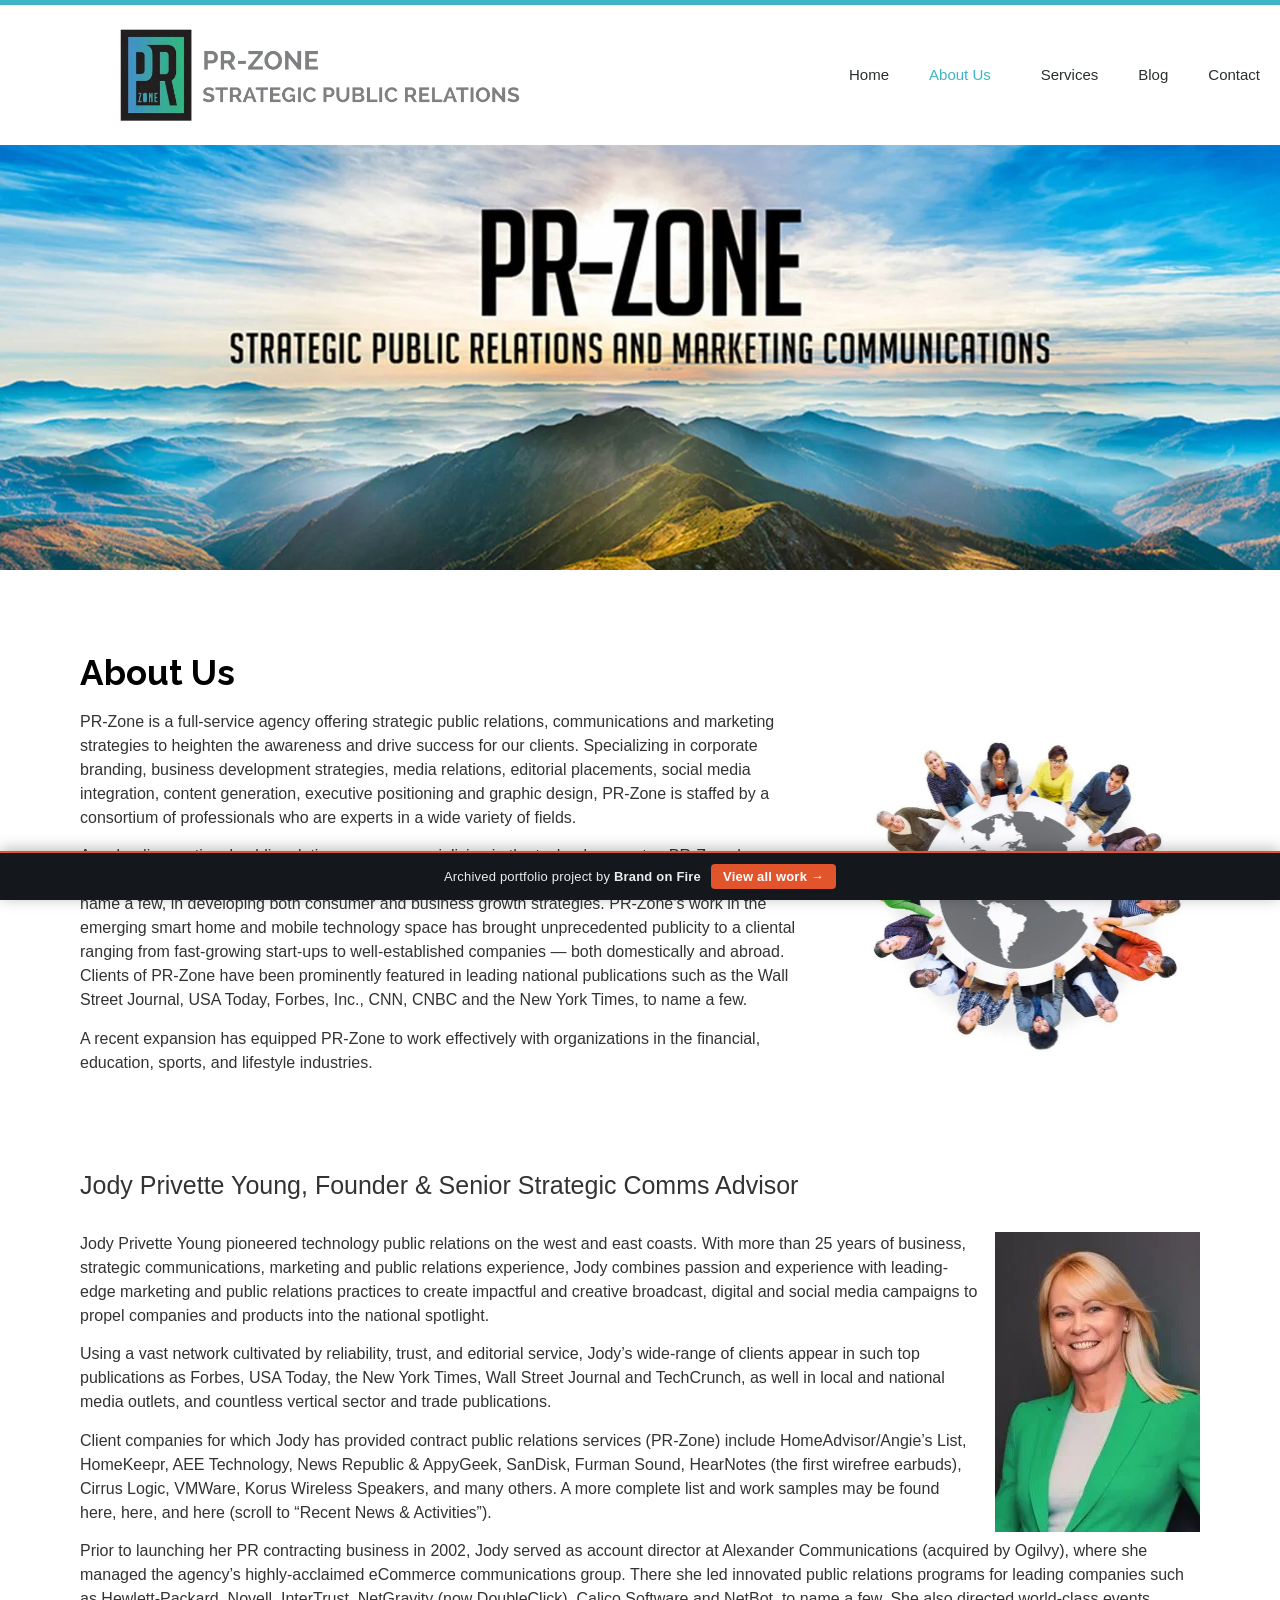
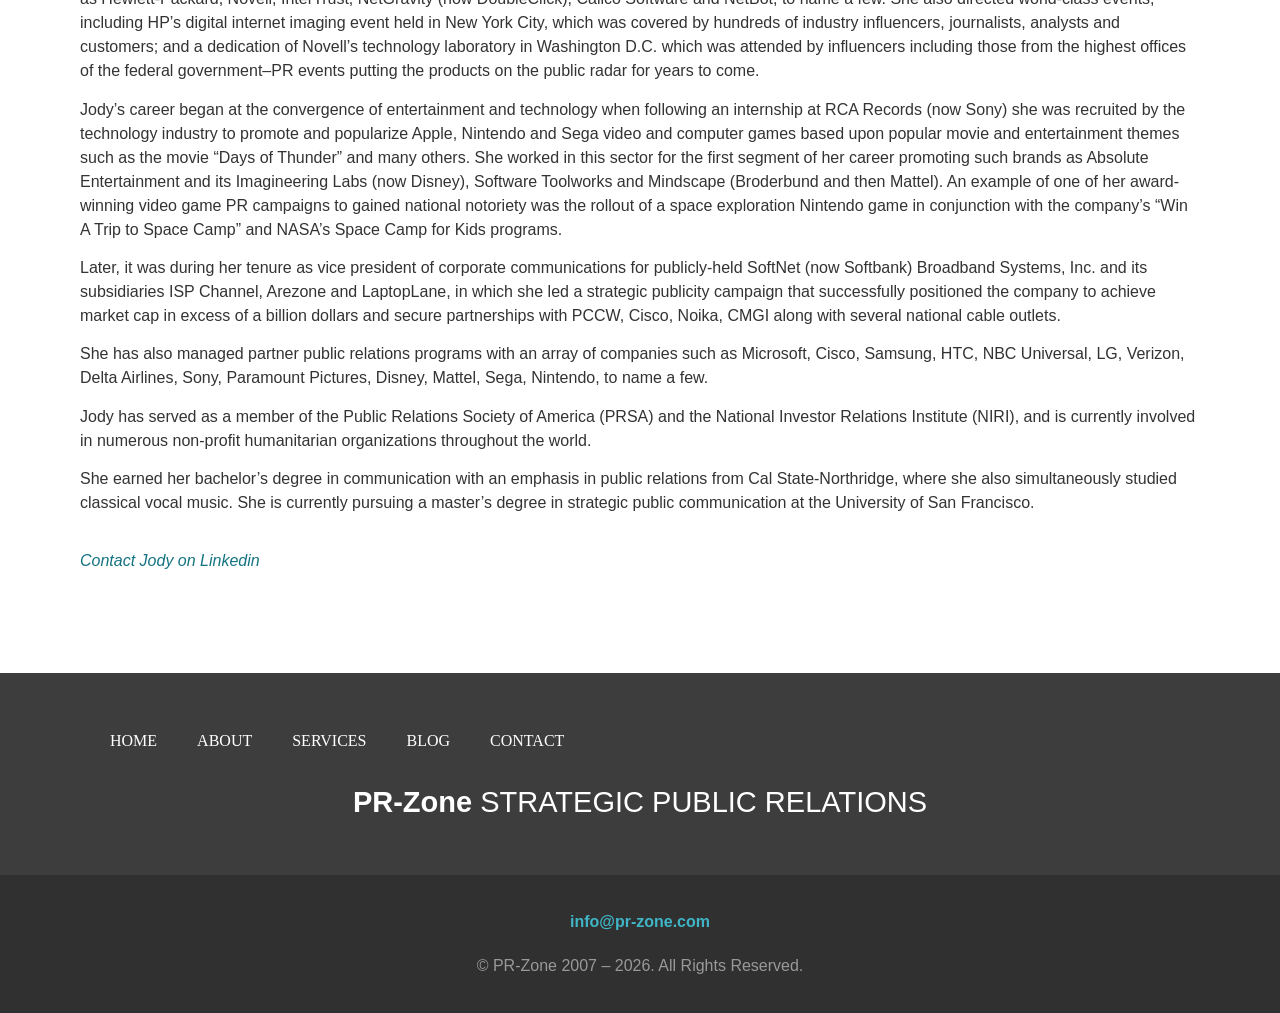
==== about/index.html @ 7c575975 "feat: contact forms view-only (pointer-events:none) — no useless form interaction" ====
<!doctype html><html lang="en-US" data-bofp="0"><head><meta charset="UTF-8"><meta name="viewport" content="width=device-width, initial-scale=1"><link rel="profile" href="https://gmpg.org/xfn/11"><title>About Us – PR-Zone</title><meta name="robots" content="max-image-preview:large"><link rel="alternate" type="application/rss+xml" title="PR-Zone » Feed" href="/feed/"><link rel="https://api.w.org/" href="/wp-json/"><link rel="alternate" title="JSON" type="application/json" href="/wp-json/wp/v2/pages/633"><link rel="canonical" href="/about/"><meta name="generator" content="Elementor 4.1.1; features: additional_custom_breakpoints; settings: css_print_method-external, google_font-enabled, font_display-swap"><meta name="generator" content="WP Rocket 3.20.2" data-wpr-features="wpr_minify_js wpr_preconnect_external_domains wpr_oci wpr_minify_css wpr_preload_links wpr_desktop"><link rel="stylesheet" href="../style.css"><style>[data-bofp="1"]{background-color:rgb(255, 255, 255)!important;color:rgb(51, 51, 51)!important}[data-bofp="2"]{background-color:rgb(255, 255, 255)!important;color:rgb(51, 51, 51)!important}[data-bofp="3"]{background-color:rgb(61, 61, 61)!important;color:rgb(51, 51, 51)!important}[data-bofp="4"]{background-color:rgb(48, 48, 48)!important;color:rgb(51, 51, 51)!important}</style><meta name="robots" content="noindex, nofollow"><style id="bof-noform">form,form *,fieldset,fieldset *,input,textarea,select,label.fusion-form-label,.wpcf7,.wpcf7 *,.fusion-form,.fusion-form *,.fusion-contact-form,.fusion-contact-form *,.elementor-form,.elementor-form *,.gform_wrapper,.gform_wrapper *,[class*="contact-form"],[class*="contact-form"] *,[id*="contact-form"],[id*="contact-form"] *{pointer-events:none!important;cursor:default!important;-webkit-user-select:none!important;user-select:none!important}</style></head><body data-rsssl="1" class="wp-singular page-template-default page page-id-633 page-parent wp-custom-logo wp-embed-responsive wp-theme-hello-elementor hello-elementor-default elementor-default elementor-kit-594 elementor-page elementor-page-633 e--ua-blink e--ua-mac e--ua-webkit" data-elementor-device-mode="desktop" data-bofp="1"><a class="skip-link screen-reader-text" href="#content">Skip to content</a><header data-elementor-type="header" data-elementor-id="601" class="elementor elementor-601 elementor-location-header" data-elementor-post-type="elementor_library"><header class="elementor-section elementor-top-section elementor-element elementor-element-2a9387e0 elementor-section-content-middle elementor-section-height-min-height elementor-section-boxed elementor-section-height-default elementor-section-items-middle" data-id="2a9387e0" data-element_type="section" data-e-type="section" data-settings="{&quot;background_background&quot;:&quot;classic&quot;}" data-bofp="2"><div class="elementor-container elementor-column-gap-no"><div class="elementor-column elementor-col-50 elementor-top-column elementor-element elementor-element-272d56ad" data-id="272d56ad" data-element_type="column" data-e-type="column"><div class="elementor-widget-wrap elementor-element-populated"><div class="elementor-element elementor-element-6005e4d2 elementor-widget elementor-widget-theme-site-logo elementor-widget-image" data-id="6005e4d2" data-element_type="widget" data-e-type="widget" data-widget_type="theme-site-logo.default"><div class="elementor-widget-container"><a href="../index.html"><img fetchpriority="high" width="767" height="178" src="../_a/2849cf8cd804.webp" class="attachment-full size-full wp-image-416" alt="Logo PR Zone Strategic Public Relations">				</a></div></div></div></div><div class="elementor-column elementor-col-50 elementor-top-column elementor-element elementor-element-2fd977c5" data-id="2fd977c5" data-element_type="column" data-e-type="column"><div class="elementor-widget-wrap elementor-element-populated"><div class="elementor-element elementor-element-1101c04 elementor-nav-menu__align-end elementor-nav-menu--stretch elementor-widget__width-initial elementor-nav-menu--dropdown-tablet elementor-nav-menu__text-align-aside elementor-nav-menu--toggle elementor-nav-menu--burger elementor-widget elementor-widget-nav-menu" data-id="1101c04" data-element_type="widget" data-e-type="widget" data-settings="{&quot;full_width&quot;:&quot;stretch&quot;,&quot;layout&quot;:&quot;horizontal&quot;,&quot;submenu_icon&quot;:{&quot;value&quot;:&quot;&lt;i class=\&quot;fas fa-caret-down\&quot; aria-hidden=\&quot;true\&quot;&gt;&lt;\/i&gt;&quot;,&quot;library&quot;:&quot;fa-solid&quot;},&quot;toggle&quot;:&quot;burger&quot;}" data-widget_type="nav-menu.default"><div class="elementor-widget-container"><nav aria-label="Menu" class="elementor-nav-menu--main elementor-nav-menu__container elementor-nav-menu--layout-horizontal e--pointer-none"><ul id="menu-1-1101c04" class="elementor-nav-menu" data-smartmenus-id="17822821780103604"><li class="menu-item menu-item-type-post_type menu-item-object-page menu-item-home menu-item-649"><a href="../index.html" class="elementor-item">Home</a></li><li class="menu-item menu-item-type-post_type menu-item-object-page current-menu-item page_item page-item-633 current_page_item current-menu-ancestor current-menu-parent current_page_parent current_page_ancestor menu-item-has-children menu-item-648"><a href="../about/index.html" aria-current="page" class="elementor-item elementor-item-active has-submenu" id="sm-17822821780103604-1" aria-haspopup="true" aria-controls="sm-17822821780103604-2" aria-expanded="false">About Us<span class="sub-arrow"><i class="fas fa-caret-down" aria-hidden="true"></i></span></a><ul class="sub-menu elementor-nav-menu--dropdown" id="sm-17822821780103604-2" role="group" aria-hidden="true" aria-labelledby="sm-17822821780103604-1" aria-expanded="false"><li class="menu-item menu-item-type-custom menu-item-object-custom current-menu-item menu-item-405"><a href="../about/index.html" aria-current="page" class="elementor-sub-item elementor-item-active">Who We Are</a></li><li class="menu-item menu-item-type-post_type menu-item-object-page menu-item-722"><a href="../about/clients/index.html" class="elementor-sub-item">Clients</a></li><li class="menu-item menu-item-type-post_type menu-item-object-page menu-item-477"><a href="../about-old/testimonials/index.html" class="elementor-sub-item">Testimonials</a></li><li class="menu-item menu-item-type-custom menu-item-object-custom menu-item-284"><a href="https://www.crunchbase.com/person/jody-privette-young/press" class="elementor-sub-item">Results</a></li></ul></li><li class="menu-item menu-item-type-custom menu-item-object-custom menu-item-263"><a href="../services/index.html" class="elementor-item">Services</a></li><li class="menu-item menu-item-type-post_type menu-item-object-page menu-item-29"><a href="../blog/index.html" class="elementor-item">Blog</a></li><li class="menu-item menu-item-type-post_type menu-item-object-page menu-item-723"><a href="../contact/index.html" class="elementor-item">Contact</a></li></ul>			</nav><div class="elementor-menu-toggle" role="button" tabindex="0" aria-label="Menu Toggle" aria-expanded="false" style=""><i aria-hidden="true" role="presentation" class="elementor-menu-toggle__icon--open eicon-menu-bar"></i><i aria-hidden="true" role="presentation" class="elementor-menu-toggle__icon--close eicon-close"></i>		</div><nav class="elementor-nav-menu--dropdown elementor-nav-menu__container" aria-hidden="true" style="width: 1366px; left: 0px; top: 50px; --menu-height: 0;"><ul id="menu-2-1101c04" class="elementor-nav-menu" data-smartmenus-id="17822821780123784"><li class="menu-item menu-item-type-post_type menu-item-object-page menu-item-home menu-item-649"><a href="../index.html" class="elementor-item" tabindex="-1">Home</a></li><li class="menu-item menu-item-type-post_type menu-item-object-page current-menu-item page_item page-item-633 current_page_item current-menu-ancestor current-menu-parent current_page_parent current_page_ancestor menu-item-has-children menu-item-648"><a href="../about/index.html" aria-current="page" class="elementor-item elementor-item-active has-submenu" tabindex="-1" id="sm-17822821780123784-1" aria-haspopup="true" aria-controls="sm-17822821780123784-2" aria-expanded="false">About Us<span class="sub-arrow"><i class="fas fa-caret-down" aria-hidden="true"></i></span></a><ul class="sub-menu elementor-nav-menu--dropdown" id="sm-17822821780123784-2" role="group" aria-hidden="true" aria-labelledby="sm-17822821780123784-1" aria-expanded="false"><li class="menu-item menu-item-type-custom menu-item-object-custom current-menu-item menu-item-405"><a href="../about/index.html" aria-current="page" class="elementor-sub-item elementor-item-active" tabindex="-1">Who We Are</a></li><li class="menu-item menu-item-type-post_type menu-item-object-page menu-item-722"><a href="../about/clients/index.html" class="elementor-sub-item" tabindex="-1">Clients</a></li><li class="menu-item menu-item-type-post_type menu-item-object-page menu-item-477"><a href="../about-old/testimonials/index.html" class="elementor-sub-item" tabindex="-1">Testimonials</a></li><li class="menu-item menu-item-type-custom menu-item-object-custom menu-item-284"><a href="https://www.crunchbase.com/person/jody-privette-young/press" class="elementor-sub-item" tabindex="-1">Results</a></li></ul></li><li class="menu-item menu-item-type-custom menu-item-object-custom menu-item-263"><a href="../services/index.html" class="elementor-item" tabindex="-1">Services</a></li><li class="menu-item menu-item-type-post_type menu-item-object-page menu-item-29"><a href="../blog/index.html" class="elementor-item" tabindex="-1">Blog</a></li><li class="menu-item menu-item-type-post_type menu-item-object-page menu-item-723"><a href="../contact/index.html" class="elementor-item" tabindex="-1">Contact</a></li></ul>			</nav></div></div></div></div></div></header></header><main id="content" class="site-main post-633 page type-page status-publish hentry"><div class="page-content"><div data-elementor-type="wp-post" data-elementor-id="633" class="elementor elementor-633" data-elementor-post-type="page"><section class="elementor-section elementor-top-section elementor-element elementor-element-72008c6 elementor-section-full_width elementor-section-height-min-height elementor-section-height-default elementor-section-items-middle" data-id="72008c6" data-element_type="section" data-e-type="section" data-settings="{&quot;background_background&quot;:&quot;classic&quot;}"><div class="elementor-container elementor-column-gap-default"><div class="elementor-column elementor-col-100 elementor-top-column elementor-element elementor-element-e59ee82" data-id="e59ee82" data-element_type="column" data-e-type="column"><div class="elementor-widget-wrap"></div></div></div></section><section class="elementor-section elementor-top-section elementor-element elementor-element-08d1b23 elementor-section-boxed elementor-section-height-default elementor-section-height-default" data-id="08d1b23" data-element_type="section" data-e-type="section"><div class="elementor-container elementor-column-gap-default"><div class="elementor-column elementor-col-50 elementor-top-column elementor-element elementor-element-1f098c8" data-id="1f098c8" data-element_type="column" data-e-type="column"><div class="elementor-widget-wrap elementor-element-populated"><div class="elementor-element elementor-element-9fd348d elementor-widget elementor-widget-heading" data-id="9fd348d" data-element_type="widget" data-e-type="widget" data-widget_type="heading.default"><div class="elementor-widget-container"><h1 class="elementor-heading-title elementor-size-default">About Us</h1>				</div></div><div class="elementor-element elementor-element-0947426 elementor-widget elementor-widget-text-editor" data-id="0947426" data-element_type="widget" data-e-type="widget" data-widget_type="text-editor.default"><div class="elementor-widget-container"><p>PR-Zone is a full-service agency offering strategic public relations, communications and marketing strategies to heighten the awareness and drive success for our clients. Specializing in corporate branding, business development strategies, media relations, editorial placements, social media integration, content generation, executive positioning and graphic design, PR-Zone is staffed by a consortium of professionals who are experts in a wide variety of fields.</p><p>As a leading, national public relations agency specializing in the technology sector, PR-Zone has worked closely with companies such as Home Advisor, Cirrus Logic and Covad Communications, to name a few, in developing both consumer and business growth strategies. PR-Zone’s work in the emerging smart home and mobile technology space has brought unprecedented publicity to a cliental ranging from fast-growing start-ups to well-established companies — both domestically and abroad. Clients of PR-Zone have been prominently featured in leading national publications such as the Wall Street Journal, USA Today, Forbes, Inc., CNN, CNBC and the New York Times, to name a few.</p><p>A recent expansion has equipped PR-Zone to work effectively with organizations in the financial, education, sports, and lifestyle industries.</p><p>&nbsp;</p>								</div></div></div></div><div class="elementor-column elementor-col-50 elementor-top-column elementor-element elementor-element-1ace5cf" data-id="1ace5cf" data-element_type="column" data-e-type="column"><div class="elementor-widget-wrap elementor-element-populated"><div class="elementor-element elementor-element-998c5e0 elementor-widget elementor-widget-image" data-id="998c5e0" data-element_type="widget" data-e-type="widget" data-widget_type="image.default"><div class="elementor-widget-container"><img decoding="async" width="721" height="666" src="../_a/be22f405c216.webp" class="attachment-large size-large wp-image-160" alt="Unity Picture">															</div></div></div></div></div></section><section class="elementor-section elementor-top-section elementor-element elementor-element-79d5fd5 elementor-section-boxed elementor-section-height-default elementor-section-height-default" data-id="79d5fd5" data-element_type="section" data-e-type="section"><div class="elementor-container elementor-column-gap-default"><div class="elementor-column elementor-col-100 elementor-top-column elementor-element elementor-element-8185ca8" data-id="8185ca8" data-element_type="column" data-e-type="column"><div class="elementor-widget-wrap elementor-element-populated"><div class="elementor-element elementor-element-20c6f0b elementor-widget elementor-widget-heading" data-id="20c6f0b" data-element_type="widget" data-e-type="widget" data-widget_type="heading.default"><div class="elementor-widget-container"><h2 class="elementor-heading-title elementor-size-default">Jody Privette Young, Founder &amp; Senior Strategic Comms Advisor</h2>				</div></div><div class="elementor-element elementor-element-4835cd2 elementor-widget elementor-widget-text-editor" data-id="4835cd2" data-element_type="widget" data-e-type="widget" data-widget_type="text-editor.default"><div class="elementor-widget-container"><p><img decoding="async" class="wp-image-727 size-medium alignright" title="jim" src="../_a/d44fa98b894b.webp" alt="Headshot" width="205" height="300"></p><p>Jody Privette Young pioneered technology public relations on the west and east coasts. With more than 25 years of business, strategic communications, marketing and public relations experience, Jody combines passion and experience with leading-edge marketing and public relations practices to create impactful and creative broadcast, digital and social media campaigns to propel companies and products into the national spotlight.</p><p>Using a vast network cultivated by reliability, trust, and editorial service, Jody’s wide-range of clients appear in such top publications as Forbes, USA Today, the New York Times, Wall Street Journal and TechCrunch, as well in local and national media outlets, and countless vertical sector and trade publications.</p><p>Client companies for which Jody has provided contract public relations services (PR-Zone) include HomeAdvisor/Angie’s List, HomeKeepr, AEE Technology, News Republic &amp; AppyGeek, SanDisk, Furman Sound, HearNotes (the first wirefree earbuds), Cirrus Logic, VMWare, Korus Wireless Speakers, and many others. A more complete list and work samples may be found here, here, and here (scroll to “Recent News &amp; Activities”).</p><p>Prior to launching her PR contracting business in 2002, Jody served as account director at Alexander Communications (acquired by Ogilvy), where she managed the agency’s highly-acclaimed eCommerce communications group. There she led innovated public relations programs for leading companies such as Hewlett-Packard, Novell, InterTrust, NetGravity (now DoubleClick), Calico Software and NetBot, to name a few. She also directed world-class events, including HP’s digital internet imaging event held in New York City, which was covered by hundreds of industry influencers, journalists, analysts and customers; and a dedication of Novell’s technology laboratory in Washington D.C. which was attended by influencers including those from the highest offices of the federal government–PR events putting the products on the public radar for years to come.</p><p>Jody’s career began at the convergence of entertainment and technology when following an internship at RCA Records (now Sony) she was recruited by the technology industry to promote and popularize Apple, Nintendo and Sega video and computer games based upon popular movie and entertainment themes such as the movie “Days of Thunder” and many others. She worked in this sector for the first segment of her career promoting such brands as Absolute Entertainment and its Imagineering Labs (now Disney), Software Toolworks and Mindscape (Broderbund and then Mattel). An example of one of her award-winning video game PR campaigns to gained national notoriety was the rollout of a space exploration Nintendo game in conjunction with the company’s “Win A Trip to Space Camp” and NASA’s Space Camp for Kids programs.</p><p>Later, it was during her tenure as vice president of corporate communications for publicly-held SoftNet (now Softbank) Broadband Systems, Inc. and its subsidiaries ISP Channel, Arezone and LaptopLane, in which she led a strategic publicity campaign that successfully positioned the company to achieve market cap in excess of a billion dollars and secure partnerships with PCCW, Cisco, Noika, CMGI along with several national cable outlets.</p><p>She has also managed partner public relations programs with an array of companies such as Microsoft, Cisco, Samsung, HTC, NBC Universal, LG, Verizon, Delta Airlines, Sony, Paramount Pictures, Disney, Mattel, Sega, Nintendo, to name a few.</p><p>Jody has served as a member of the Public Relations Society of America (PRSA) and the National Investor Relations Institute (NIRI), and is currently involved in numerous non-profit humanitarian organizations throughout the world.</p><p>She earned her bachelor’s degree in communication with an emphasis in public relations from Cal State-Northridge, where she also simultaneously studied classical vocal music. She is currently pursuing a master’s degree in strategic public communication at the University of San Francisco.</p>								</div></div><div class="elementor-element elementor-element-c023595 elementor-widget elementor-widget-text-editor" data-id="c023595" data-element_type="widget" data-e-type="widget" data-widget_type="text-editor.default"><div class="elementor-widget-container"><p><a href="https://www.linkedin.com/in/jodypr/" target="_blank" rel="noopener"><em>Contact Jody on Linkedin</em></a></p>								</div></div></div></div></div></section></div></div></main><footer data-elementor-type="footer" data-elementor-id="627" class="elementor elementor-627 elementor-location-footer" data-elementor-post-type="elementor_library"><section class="elementor-section elementor-top-section elementor-element elementor-element-868aecc elementor-section-boxed elementor-section-height-default elementor-section-height-default" data-id="868aecc" data-element_type="section" data-e-type="section" data-settings="{&quot;background_background&quot;:&quot;classic&quot;}" data-bofp="3"><div class="elementor-container elementor-column-gap-default"><div class="elementor-column elementor-col-100 elementor-top-column elementor-element elementor-element-e81a915" data-id="e81a915" data-element_type="column" data-e-type="column"><div class="elementor-widget-wrap elementor-element-populated"><section class="elementor-section elementor-inner-section elementor-element elementor-element-782d50a elementor-section-boxed elementor-section-height-default elementor-section-height-default" data-id="782d50a" data-element_type="section" data-e-type="section"><div class="elementor-container elementor-column-gap-default"><div class="elementor-column elementor-col-50 elementor-inner-column elementor-element elementor-element-dce7457" data-id="dce7457" data-element_type="column" data-e-type="column"><div class="elementor-widget-wrap elementor-element-populated"><div class="elementor-element elementor-element-7d09c24 elementor-nav-menu--dropdown-none elementor-widget elementor-widget-nav-menu" data-id="7d09c24" data-element_type="widget" data-e-type="widget" data-settings="{&quot;layout&quot;:&quot;horizontal&quot;,&quot;submenu_icon&quot;:{&quot;value&quot;:&quot;&lt;i class=\&quot;fas fa-caret-down\&quot; aria-hidden=\&quot;true\&quot;&gt;&lt;\/i&gt;&quot;,&quot;library&quot;:&quot;fa-solid&quot;}}" data-widget_type="nav-menu.default"><div class="elementor-widget-container"><nav aria-label="Menu" class="elementor-nav-menu--main elementor-nav-menu__container elementor-nav-menu--layout-horizontal e--pointer-underline e--animation-fade"><ul id="menu-1-7d09c24" class="elementor-nav-menu" data-smartmenus-id="1782282178018779"><li class="menu-item menu-item-type-custom menu-item-object-custom menu-item-422"><a href="../index.html" class="elementor-item">Home</a></li><li class="menu-item menu-item-type-custom menu-item-object-custom current-menu-item menu-item-423"><a href="../about/index.html" aria-current="page" class="elementor-item elementor-item-active">About</a></li><li class="menu-item menu-item-type-custom menu-item-object-custom menu-item-424"><a href="../services/index.html" class="elementor-item">Services</a></li><li class="menu-item menu-item-type-custom menu-item-object-custom menu-item-425"><a href="../blog/index.html" class="elementor-item">Blog</a></li><li class="menu-item menu-item-type-custom menu-item-object-custom menu-item-426"><a href="../contact/index.html" class="elementor-item">Contact</a></li></ul>			</nav><nav class="elementor-nav-menu--dropdown elementor-nav-menu__container" aria-hidden="true" style="--menu-height: 0;"><ul id="menu-2-7d09c24" class="elementor-nav-menu" data-smartmenus-id="1782282178018409"><li class="menu-item menu-item-type-custom menu-item-object-custom menu-item-422"><a href="../index.html" class="elementor-item" tabindex="-1">Home</a></li><li class="menu-item menu-item-type-custom menu-item-object-custom current-menu-item menu-item-423"><a href="../about/index.html" aria-current="page" class="elementor-item elementor-item-active" tabindex="-1">About</a></li><li class="menu-item menu-item-type-custom menu-item-object-custom menu-item-424"><a href="../services/index.html" class="elementor-item" tabindex="-1">Services</a></li><li class="menu-item menu-item-type-custom menu-item-object-custom menu-item-425"><a href="../blog/index.html" class="elementor-item" tabindex="-1">Blog</a></li><li class="menu-item menu-item-type-custom menu-item-object-custom menu-item-426"><a href="../contact/index.html" class="elementor-item" tabindex="-1">Contact</a></li></ul>			</nav></div></div></div></div><div class="elementor-column elementor-col-50 elementor-inner-column elementor-element elementor-element-9c4d536" data-id="9c4d536" data-element_type="column" data-e-type="column"><div class="elementor-widget-wrap elementor-element-populated"><div class="elementor-element elementor-element-6ccba8a elementor-shape-rounded elementor-grid-0 e-grid-align-center elementor-widget elementor-widget-social-icons" data-id="6ccba8a" data-element_type="widget" data-e-type="widget" data-widget_type="social-icons.default"><div class="elementor-widget-container"><div class="elementor-social-icons-wrapper elementor-grid" role="list"><span class="elementor-grid-item" role="listitem"><a class="elementor-icon elementor-social-icon elementor-social-icon-facebook elementor-repeater-item-310930e" href="http://web.archive.org/web/20230202073039/https://www.facebook.com/PRZoneCom" target="_blank"><span class="elementor-screen-only">Facebook</span><i aria-hidden="true" class="fab fa-facebook"></i>					</a></span><span class="elementor-grid-item" role="listitem"><a class="elementor-icon elementor-social-icon elementor-social-icon-twitter elementor-repeater-item-96a6bf9" href="http://web.archive.org/web/20230202073039/https://twitter.com/PRZoneCom" target="_blank"><span class="elementor-screen-only">Twitter</span><i aria-hidden="true" class="fab fa-twitter"></i>					</a></span><span class="elementor-grid-item" role="listitem"><a class="elementor-icon elementor-social-icon elementor-social-icon-linkedin elementor-repeater-item-84e24ad" href="http://web.archive.org/web/20230202073039/https://www.linkedin.com/company/pr-zone-communications/" target="_blank"><span class="elementor-screen-only">Linkedin</span><i aria-hidden="true" class="fab fa-linkedin"></i>					</a></span><span class="elementor-grid-item" role="listitem"><a class="elementor-icon elementor-social-icon elementor-social-icon-envelope elementor-repeater-item-7c45545" href="mailto:info@pr-zone.com" target="_blank"><span class="elementor-screen-only">Envelope</span><i aria-hidden="true" class="fas fa-envelope"></i>					</a></span></div></div></div></div></div></div></section><div class="elementor-element elementor-element-655f51c elementor-widget elementor-widget-text-editor" data-id="655f51c" data-element_type="widget" data-e-type="widget" data-widget_type="text-editor.default"><div class="elementor-widget-container"><p><b>PR-Zone</b> STRATEGIC PUBLIC RELATIONS</p><p></p>								</div></div></div></div></div></section><section class="elementor-section elementor-top-section elementor-element elementor-element-da387c4 elementor-section-boxed elementor-section-height-default elementor-section-height-default" data-id="da387c4" data-element_type="section" data-e-type="section" data-settings="{&quot;background_background&quot;:&quot;classic&quot;}" data-bofp="4"><div class="elementor-container elementor-column-gap-default"><div class="elementor-column elementor-col-100 elementor-top-column elementor-element elementor-element-2085b50" data-id="2085b50" data-element_type="column" data-e-type="column"><div class="elementor-widget-wrap elementor-element-populated"><div class="elementor-element elementor-element-479d2a6 elementor-widget elementor-widget-text-editor" data-id="479d2a6" data-element_type="widget" data-e-type="widget" data-widget_type="text-editor.default"><div class="elementor-widget-container"><strong><a href="mailto:info@pr-zone.com" target="_blank" rel="noopener" style="color:#3fb5c6">info@pr-zone.com</a></strong>								</div></div><div class="elementor-element elementor-element-ad012d4 elementor-widget elementor-widget-heading" data-id="ad012d4" data-element_type="widget" data-e-type="widget" data-widget_type="heading.default"><div class="elementor-widget-container"><span class="elementor-heading-title elementor-size-default">© PR-Zone 2007 – 2026. All Rights Reserved.</span>				</div></div></div></div></div></section></footer><span id="elementor-device-mode" class="elementor-screen-only"></span><svg style="display: none;" class="e-font-icon-svg-symbols"></svg><!-- bof-portfolio-bar --><a href="https://brandonfire.com/portfolio/" id="bof-portfolio-bar" rel="noopener" style="position:fixed;left:0;right:0;bottom:0;z-index:2147483647;display:flex;align-items:center;justify-content:center;gap:10px;flex-wrap:wrap;background:#14181c;color:#ffffff !important;font-family:-apple-system,BlinkMacSystemFont,'Segoe UI',Roboto,Helvetica,Arial,sans-serif;font-size:13px;font-weight:500;line-height:1;letter-spacing:.2px;padding:11px 16px;text-decoration:none !important;box-shadow:0 -2px 14px rgba(0,0,0,.28);border-top:2px solid #e2542c;box-sizing:border-box;"><span style="opacity:.92;color:#fff;">Archived portfolio project by <strong style="font-weight:700;color:#fff;">Brand&nbsp;on&nbsp;Fire</strong></span><span style="background:#e2542c;color:#fff;padding:6px 12px;border-radius:4px;font-weight:600;white-space:nowrap;">View&nbsp;all&nbsp;work&nbsp;&rarr;</span></a><!-- /bof-portfolio-bar --></body></html>
---- style.css ----
:root{--wp--preset--aspect-ratio--square:1;--wp--preset--aspect-ratio--4-3:4/3;--wp--preset--aspect-ratio--3-4:3/4;--wp--preset--aspect-ratio--3-2:3/2;--wp--preset--aspect-ratio--2-3:2/3;--wp--preset--aspect-ratio--16-9:16/9;--wp--preset--aspect-ratio--9-16:9/16;--wp--preset--color--black:#000000;--wp--preset--color--cyan-bluish-gray:#abb8c3;--wp--preset--color--white:#ffffff;--wp--preset--color--pale-pink:#f78da7;--wp--preset--color--vivid-red:#cf2e2e;--wp--preset--color--luminous-vivid-orange:#ff6900;--wp--preset--color--luminous-vivid-amber:#fcb900;--wp--preset--color--light-green-cyan:#7bdcb5;--wp--preset--color--vivid-green-cyan:#00d084;--wp--preset--color--pale-cyan-blue:#8ed1fc;--wp--preset--color--vivid-cyan-blue:#0693e3;--wp--preset--color--vivid-purple:#9b51e0;--wp--preset--gradient--vivid-cyan-blue-to-vivid-purple:linear-gradient(135deg,rgb(6,147,227) 0%,rgb(155,81,224) 100%);--wp--preset--gradient--light-green-cyan-to-vivid-green-cyan:linear-gradient(135deg,rgb(122,220,180) 0%,rgb(0,208,130) 100%);--wp--preset--gradient--luminous-vivid-amber-to-luminous-vivid-orange:linear-gradient(135deg,rgb(252,185,0) 0%,rgb(255,105,0) 100%);--wp--preset--gradient--luminous-vivid-orange-to-vivid-red:linear-gradient(135deg,rgb(255,105,0) 0%,rgb(207,46,46) 100%);--wp--preset--gradient--very-light-gray-to-cyan-bluish-gray:linear-gradient(135deg,rgb(238,238,238) 0%,rgb(169,184,195) 100%);--wp--preset--gradient--cool-to-warm-spectrum:linear-gradient(135deg,rgb(74,234,220) 0%,rgb(151,120,209) 20%,rgb(207,42,186) 40%,rgb(238,44,130) 60%,rgb(251,105,98) 80%,rgb(254,248,76) 100%);--wp--preset--gradient--blush-light-purple:linear-gradient(135deg,rgb(255,206,236) 0%,rgb(152,150,240) 100%);--wp--preset--gradient--blush-bordeaux:linear-gradient(135deg,rgb(254,205,165) 0%,rgb(254,45,45) 50%,rgb(107,0,62) 100%);--wp--preset--gradient--luminous-dusk:linear-gradient(135deg,rgb(255,203,112) 0%,rgb(199,81,192) 50%,rgb(65,88,208) 100%);--wp--preset--gradient--pale-ocean:linear-gradient(135deg,rgb(255,245,203) 0%,rgb(182,227,212) 50%,rgb(51,167,181) 100%);--wp--preset--gradient--electric-grass:linear-gradient(135deg,rgb(202,248,128) 0%,rgb(113,206,126) 100%);--wp--preset--gradient--midnight:linear-gradient(135deg,rgb(2,3,129) 0%,rgb(40,116,252) 100%);--wp--preset--font-size--small:13px;--wp--preset--font-size--medium:20px;--wp--preset--font-size--large:36px;--wp--preset--font-size--x-large:42px;--wp--preset--spacing--20:0.44rem;--wp--preset--spacing--30:0.67rem;--wp--preset--spacing--40:1rem;--wp--preset--spacing--50:1.5rem;--wp--preset--spacing--60:2.25rem;--wp--preset--spacing--70:3.38rem;--wp--preset--spacing--80:5.06rem;--wp--preset--shadow--natural:6px 6px 9px rgba(0,0,0,0.2);--wp--preset--shadow--deep:12px 12px 50px rgba(0,0,0,0.4);--wp--preset--shadow--sharp:6px 6px 0px rgba(0,0,0,0.2);--wp--preset--shadow--outlined:6px 6px 0px -3px rgb(255,255,255),6px 6px rgb(0,0,0);--wp--preset--shadow--crisp:6px 6px 0px rgb(0,0,0);}:root{--wp--style--global--content-size:800px;--wp--style--global--wide-size:1200px;}:where(body){margin:0px;}:root{--wp--style--block-gap:24px;}body{padding:0px;}html{line-height:1.15;text-size-adjust:100%;}*,::after,::before{box-sizing:border-box;}body{background-color:rgb(255,255,255);color:rgb(51,51,51);font-family:-apple-system,BlinkMacSystemFont,"Segoe UI",Roboto,"Helvetica Neue",Arial,"Noto Sans",sans-serif,"Apple Color Emoji","Segoe UI Emoji","Segoe UI Symbol","Noto Color Emoji";font-size:1rem;font-weight:400;line-height:1.5;margin:0px;-webkit-font-smoothing:antialiased;}p{margin-block:0px 0.9rem;}a{background-color:transparent;color:rgb(204,51,102);text-decoration:none;}b,strong{font-weight:bolder;}img{border-style:none;height:auto;max-width:100%;}@media print{*,::after,::before{background:transparent !important;box-shadow:none !important;color:rgb(0,0,0) !important;text-shadow:none !important;}a,a:visited{text-decoration:underline;}img,tr{break-inside:avoid;}h2,h3,p{orphans:3;widows:3;}}dd,dl,dt,li,ol,ul{background:transparent;border:0px;font-size:100%;margin-block:0px;outline:0px;vertical-align:baseline;}.comments-area a,.page-content a{text-decoration:underline;}.screen-reader-text{clip:rect(1px,1px,1px,1px);height:1px;overflow:hidden;width:1px;position:absolute !important;overflow-wrap:normal !important;}:root{--direction-multiplier:1;}.elementor-screen-only,.screen-reader-text,.screen-reader-text span,.ui-helper-hidden-accessible{height:1px;margin:-1px;overflow:hidden;padding:0px;position:absolute;top:-10000em;width:1px;clip:rect(0px,0px,0px,0px);border:0px;}.elementor *,.elementor::after,.elementor::before{box-sizing:border-box;}.elementor a{box-shadow:none;text-decoration:none;}.elementor img{border-width:medium;border-style:none;border-color:currentcolor;border-image:initial;border-radius:0px;box-shadow:none;height:auto;max-width:100%;}.elementor-widget-wrap .elementor-element.elementor-widget__width-auto,.elementor-widget-wrap .elementor-element.elementor-widget__width-initial{max-width:100%;}.elementor-element{--flex-direction:initial;--flex-wrap:initial;--justify-content:initial;--align-items:initial;--align-content:initial;--gap:initial;--flex-basis:initial;--flex-grow:initial;--flex-shrink:initial;--order:initial;--align-self:initial;align-self:var(--align-self);flex-basis:var(--flex-basis);flex-grow:var(--flex-grow);flex-shrink:var(--flex-shrink);order:var(--order);}.elementor-element:where(.e-con-full,.elementor-widget){align-content:var(--align-content);align-items:var(--align-items);flex-direction:var(--flex-direction);flex-wrap:var(--flex-wrap);gap:var(--row-gap) var(--column-gap);justify-content:var(--justify-content);}.elementor-align-center{text-align:center;}.elementor-align-center .elementor-button,.elementor-align-left .elementor-button,.elementor-align-right .elementor-button{width:auto;}:root{--page-title-display:block;}@keyframes eicon-spin{0%{transform:rotate(0deg);}100%{transform:rotate(359deg);}}.elementor-section{position:relative;}.elementor-section .elementor-container{display:flex;margin-inline:auto;position:relative;}@media (max-width:1024px){.elementor-section .elementor-container{flex-wrap:wrap;}}.elementor-section.elementor-section-boxed > .elementor-container{max-width:1140px;}.elementor-section.elementor-section-items-middle > .elementor-container{align-items:center;}.elementor-widget-wrap{align-content:flex-start;flex-wrap:wrap;position:relative;width:100%;}.elementor:not(.elementor-bc-flex-widget) .elementor-widget-wrap{display:flex;}.elementor-widget-wrap > .elementor-element{width:100%;}.elementor-widget{position:relative;}.elementor-widget:not(:last-child){margin-block-end:var(--kit-widget-spacing,20px);}.elementor-column{display:flex;min-height:1px;position:relative;}.elementor-column-gap-default > .elementor-column > .elementor-element-populated{padding:10px;}.elementor-column-gap-wider > .elementor-column > .elementor-element-populated{padding:30px;}@media (min-width:768px){.elementor-column.elementor-col-50,.elementor-column[data-col="50"]{width:50%;}.elementor-column.elementor-col-100,.elementor-column[data-col="100"]{width:100%;}}@media (max-width:767px){.elementor-column{width:100%;}}.elementor-grid{display:grid;column-gap:var(--grid-column-gap);row-gap:var(--grid-row-gap);}.elementor-grid .elementor-grid-item{min-width:0px;}.elementor-grid-0 .elementor-grid{display:inline-block;margin-block-end:calc(-1 * var(--grid-row-gap));width:100%;word-spacing:var(--grid-column-gap);}.elementor-grid-0 .elementor-grid .elementor-grid-item{display:inline-block;margin-block-end:var(--grid-row-gap);word-break:break-word;}@media (prefers-reduced-motion:no-preference){html{scroll-behavior:smooth;}}.elementor-element:where(:not(.e-con)):where(:not(.e-div-block-base)) .elementor-widget-container,.elementor-element:where(:not(.e-con)):where(:not(.e-div-block-base)):not(:has(.elementor-widget-container)){transition:background .3s,border .3s,border-radius .3s,box-shadow .3s,transform var(--e-transform-transition-duration,.4s);}.elementor-heading-title{line-height:1;margin:0px;padding:0px;}.elementor-button{background-color:rgb(105,114,125);border-radius:3px;color:rgb(255,255,255);display:inline-block;fill:rgb(255,255,255);font-size:15px;line-height:1;padding:12px 24px;text-align:center;transition:0.3s;}.elementor-button-content-wrapper{display:flex;flex-direction:row;gap:5px;justify-content:center;}.elementor-button-text{display:inline-block;}.elementor-button span{text-decoration:inherit;}.elementor-icon{color:rgb(105,114,125);display:inline-block;font-size:50px;line-height:1;text-align:center;transition:0.3s;}.elementor-icon i,.elementor-icon svg{display:block;height:1em;position:relative;width:1em;}.elementor-shape-rounded .elementor-icon{border-radius:10%;}@media (prefers-reduced-motion:reduce){html *{transition-delay:0s !important;transition-duration:0s !important;}}.elementor-kit-594{--e-global-color-primary:#6EC1E4;--e-global-color-secondary:#54595F;--e-global-color-text:#7A7A7A;--e-global-color-accent:#61CE70;--e-global-typography-primary-font-family:"Roboto";--e-global-typography-primary-font-weight:600;--e-global-typography-secondary-font-family:"Roboto Slab";--e-global-typography-secondary-font-weight:400;--e-global-typography-text-font-family:"Roboto";--e-global-typography-text-font-weight:400;--e-global-typography-accent-font-family:"Roboto";--e-global-typography-accent-font-weight:500;}.elementor-kit-594 a{color:rgb(20,115,129);}.elementor-widget:not(:last-child){margin-block-end:20px;}.elementor-element{--widgets-spacing:20px 20px;--widgets-spacing-row:20px;--widgets-spacing-column:20px;}@media (max-width:1024px){.elementor-section.elementor-section-boxed > .elementor-container{max-width:1024px;}}@media (max-width:767px){.elementor-section.elementor-section-boxed > .elementor-container{max-width:767px;}}.elementor-widget-image{text-align:center;}.elementor-widget-image a{display:inline-block;}.elementor-widget-image img{display:inline-block;vertical-align:middle;}.elementor-nav-menu--main .elementor-nav-menu a{transition:0.4s;}.elementor-nav-menu--main .elementor-nav-menu a,.elementor-nav-menu--main .elementor-nav-menu a.highlighted,.elementor-nav-menu--main .elementor-nav-menu a:focus,.elementor-nav-menu--main .elementor-nav-menu a:hover{padding:13px 20px;}.elementor-nav-menu--main .elementor-nav-menu ul{border-style:solid;border-width:0px;padding:0px;position:absolute;width:12em;}.elementor-nav-menu--layout-horizontal{display:flex;}.elementor-nav-menu--layout-horizontal .elementor-nav-menu{display:flex;flex-wrap:wrap;}.elementor-nav-menu--layout-horizontal .elementor-nav-menu a{flex-grow:1;white-space:nowrap;}.elementor-nav-menu--layout-horizontal .elementor-nav-menu > li{display:flex;}.elementor-nav-menu--layout-horizontal .elementor-nav-menu > li ul,.elementor-nav-menu--layout-horizontal .elementor-nav-menu > li > .scroll-down{top:100% !important;}.elementor-nav-menu--layout-horizontal .elementor-nav-menu > li:not(:first-child) > a{margin-inline-start:var(--e-nav-menu-horizontal-menu-item-margin);}.elementor-nav-menu--layout-horizontal .elementor-nav-menu > li:not(:first-child) > .scroll-down,.elementor-nav-menu--layout-horizontal .elementor-nav-menu > li:not(:first-child) > .scroll-up,.elementor-nav-menu--layout-horizontal .elementor-nav-menu > li:not(:first-child) > ul{inset-inline-start:var(--e-nav-menu-horizontal-menu-item-margin) !important;}.elementor-nav-menu--layout-horizontal .elementor-nav-menu > li:not(:last-child) > a{margin-inline-end:var(--e-nav-menu-horizontal-menu-item-margin);}.elementor-nav-menu__align-end .elementor-nav-menu{justify-content:flex-end;margin-inline-start:auto;}.elementor-widget-nav-menu .elementor-widget-container,.elementor-widget-nav-menu:not(:has(.elementor-widget-container)):not([class*="elementor-hidden-"]){display:flex;flex-direction:column;}.elementor-nav-menu{position:relative;z-index:2;}.elementor-nav-menu,.elementor-nav-menu li,.elementor-nav-menu ul{display:block;line-height:normal;list-style:none;margin:0px;padding:0px;-webkit-tap-highlight-color:rgba(0,0,0,0);}.elementor-nav-menu ul{display:none;}.elementor-nav-menu a,.elementor-nav-menu li{position:relative;}.elementor-nav-menu li{border-width:0px;}.elementor-nav-menu a{align-items:center;display:flex;}.elementor-nav-menu a,.elementor-nav-menu a:focus,.elementor-nav-menu a:hover{line-height:20px;padding:10px 20px;}.elementor-nav-menu .sub-arrow{align-items:center;display:flex;line-height:1;margin-block:-10px;padding:10px;padding-inline-end:0px;}.elementor-nav-menu .sub-arrow i{pointer-events:none;}.elementor-nav-menu--dropdown .elementor-item.elementor-item-active,.elementor-nav-menu--dropdown .elementor-item.highlighted,.elementor-nav-menu--dropdown .elementor-item:focus,.elementor-nav-menu--dropdown .elementor-item:hover,.elementor-sub-item.elementor-item-active,.elementor-sub-item.highlighted,.elementor-sub-item:focus,.elementor-sub-item:hover{background-color:rgb(63,68,75);color:rgb(255,255,255);}.elementor-menu-toggle{align-items:center;background-color:rgba(0,0,0,0.05);border:0px solid;border-radius:3px;color:rgb(51,55,61);cursor:pointer;display:flex;font-size:var(--nav-menu-icon-size,22px);justify-content:center;padding:0.25em;}.elementor-menu-toggle.elementor-active .elementor-menu-toggle__icon--open,.elementor-menu-toggle:not(.elementor-active) .elementor-menu-toggle__icon--close{display:none;}.elementor-nav-menu--dropdown{background-color:rgb(255,255,255);font-size:13px;}.elementor-nav-menu--dropdown-none .elementor-menu-toggle,.elementor-nav-menu--dropdown-none .elementor-nav-menu--dropdown{display:none;}.elementor-nav-menu--dropdown.elementor-nav-menu__container{margin-top:10px;overflow:hidden auto;transform-origin:center top;transition:max-height 0.3s,transform 0.3s;}.elementor-nav-menu--dropdown.elementor-nav-menu__container .elementor-sub-item{font-size:0.85em;}.elementor-nav-menu--dropdown a{color:rgb(51,55,61);}ul.elementor-nav-menu--dropdown a,ul.elementor-nav-menu--dropdown a:focus,ul.elementor-nav-menu--dropdown a:hover{border-inline-start:8px solid transparent;text-shadow:none;}.elementor-nav-menu--toggle{--menu-height:100vh;}.elementor-nav-menu--toggle .elementor-menu-toggle:not(.elementor-active) + .elementor-nav-menu__container{max-height:0px;overflow:hidden;transform:scaleY(0);}.elementor-nav-menu--stretch .elementor-nav-menu__container.elementor-nav-menu--dropdown{position:absolute;z-index:9997;}@media (max-width:1024px){.elementor-nav-menu--dropdown-tablet .elementor-nav-menu--main{display:none;}}@media (min-width:1025px){.elementor-nav-menu--dropdown-tablet .elementor-menu-toggle,.elementor-nav-menu--dropdown-tablet .elementor-nav-menu--dropdown{display:none;}.elementor-nav-menu--dropdown-tablet nav.elementor-nav-menu--dropdown.elementor-nav-menu__container{overflow-y:hidden;}}@keyframes hide-scroll{0%,100%{overflow:hidden;}}.elementor-widget-social-icons.elementor-grid-0 .elementor-widget-container,.elementor-widget-social-icons.elementor-grid-0:not(:has(.elementor-widget-container)),.elementor-widget-social-icons.elementor-grid-mobile-0 .elementor-widget-container,.elementor-widget-social-icons.elementor-grid-mobile-0:not(:has(.elementor-widget-container)),.elementor-widget-social-icons.elementor-grid-tablet-0 .elementor-widget-container,.elementor-widget-social-icons.elementor-grid-tablet-0:not(:has(.elementor-widget-container)){font-size:0px;line-height:1;}.elementor-widget-social-icons .elementor-grid{column-gap:var(--grid-column-gap,5px);row-gap:var(--grid-row-gap,5px);grid-template-columns:var(--grid-template-columns);justify-content:var(--justify-content,center);justify-items:var(--justify-content,center);}.elementor-icon.elementor-social-icon{font-size:var(--icon-size,25px);height:calc(var(--icon-size,25px) + 2 * var(--icon-padding,.5em));line-height:var(--icon-size,25px);width:calc(var(--icon-size,25px) + 2 * var(--icon-padding,.5em));}.elementor-social-icon{--e-social-icon-icon-color:#fff;align-items:center;background-color:rgb(105,114,125);cursor:pointer;display:inline-flex;justify-content:center;text-align:center;}.elementor-social-icon i{color:var(--e-social-icon-icon-color);}.elementor-social-icon:last-child{margin:0px;}.elementor-social-icon-envelope{background-color:rgb(234,67,53);}.elementor-social-icon-facebook,.elementor-social-icon-facebook-f{background-color:rgb(59,89,152);}.elementor-social-icon-linkedin,.elementor-social-icon-linkedin-in{background-color:rgb(0,119,181);}.elementor-social-icon-twitter{background-color:rgb(29,161,242);}@font-face{font-display:swap;font-family:eicons;src:url(_a/30137c63d366.woff2) format("woff2");font-weight:400;font-style:normal;}[class*=" eicon-"],[class^="eicon"]{display:inline-block;font-family:eicons;font-size:inherit;font-weight:400;font-style:normal;font-variant:normal;line-height:1;text-rendering:auto;-webkit-font-smoothing:antialiased;}@keyframes a{0%{transform:rotate(0deg);}100%{transform:rotate(359deg);}}.elementor-595 .elementor-element.elementor-element-72008c6:not(.elementor-motion-effects-element-type-background),.elementor-595 .elementor-element.elementor-element-72008c6 > .elementor-motion-effects-container > .elementor-motion-effects-layer{background-image:url(_a/6db97222a6c4.webp);background-position:center top;background-repeat:no-repeat;background-size:cover;}.elementor-595 .elementor-element.elementor-element-72008c6 > .elementor-container{min-height:425px;}.elementor-595 .elementor-element.elementor-element-72008c6{transition:background 0.3s,border 0.3s,border-radius 0.3s,box-shadow 0.3s;margin-top:0px;margin-bottom:0px;padding:0px;}.elementor-595 .elementor-element.elementor-element-81016ec{margin-top:75px;margin-bottom:75px;}.elementor-595 .elementor-element.elementor-element-51fbf6e > .elementor-element-populated{border-style:solid;border-width:5px 0px;border-color:rgb(5,70,172);}.elementor-595 .elementor-element.elementor-element-51fbf6e > .elementor-element-populated,.elementor-595 .elementor-element.elementor-element-51fbf6e > .elementor-element-populated > .elementor-background-overlay,.elementor-595 .elementor-element.elementor-element-51fbf6e > .elementor-background-slideshow{border-radius:0px 0px 5px;}.elementor-595 .elementor-element.elementor-element-760055e{font-family:"Times New Roman",sans-serif;font-size:29px;color:rgb(127,128,128);}.elementor-595 .elementor-element.elementor-element-2aaf3bd.elementor-column.elementor-element[data-element_type="column"] > .elementor-widget-wrap.elementor-element-populated{align-content:center;align-items:center;}.elementor-595 .elementor-element.elementor-element-a8366cb > .elementor-widget-container{padding:0px 0px 0px 15px;border-style:solid;border-width:0px 0px 0px 1px;border-color:rgb(5,70,172);}.elementor-595 .elementor-element.elementor-element-a8366cb{font-family:"Source Sans Pro",sans-serif;font-size:15px;font-weight:400;line-height:23px;color:rgb(0,0,0);}.elementor-595 .elementor-element.elementor-element-02bd82d{margin-top:0px;margin-bottom:100px;}.elementor-595 .elementor-element.elementor-element-fa4e414:not(.elementor-motion-effects-element-type-background) > .elementor-widget-wrap,.elementor-595 .elementor-element.elementor-element-fa4e414 > .elementor-widget-wrap > .elementor-motion-effects-container > .elementor-motion-effects-layer{background-color:rgb(244,244,244);}.elementor-595 .elementor-element.elementor-element-fa4e414 > .elementor-element-populated{transition:background 0.3s,border 0.3s,border-radius 0.3s,box-shadow 0.3s;margin:0px;--e-column-margin-right:0px;--e-column-margin-left:0px;padding:0px;}.elementor-595 .elementor-element.elementor-element-4cade30{margin-top:0px;margin-bottom:0px;}.elementor-595 .elementor-element.elementor-element-63a48ed.elementor-column.elementor-element[data-element_type="column"] > .elementor-widget-wrap.elementor-element-populated{align-content:center;align-items:center;}.elementor-595 .elementor-element.elementor-element-f5b0f3f > .elementor-widget-container{padding:30px;}.elementor-595 .elementor-element.elementor-element-f5b0f3f{font-family:Oswald,sans-serif;font-size:36px;font-weight:300;line-height:43px;color:rgb(5,70,172);}.elementor-595 .elementor-element.elementor-element-21a23a3.elementor-column.elementor-element[data-element_type="column"] > .elementor-widget-wrap.elementor-element-populated{align-content:center;align-items:center;}.elementor-595 .elementor-element.elementor-element-a5525fc .elementor-button{background-color:transparent;fill:rgb(255,255,255);color:rgb(255,255,255);background-image:linear-gradient(rgb(255,91,78) 0%,rgb(213,77,67) 100%);}:root{--page-title-display:none;}@media (min-width:768px){.elementor-595 .elementor-element.elementor-element-63a48ed{width:79.123%;}.elementor-595 .elementor-element.elementor-element-21a23a3{width:20.79%;}}.elementor-601 .elementor-element.elementor-element-2a9387e0 > .elementor-container > .elementor-column > .elementor-widget-wrap{align-content:center;align-items:center;}.elementor-601 .elementor-element.elementor-element-2a9387e0:not(.elementor-motion-effects-element-type-background),.elementor-601 .elementor-element.elementor-element-2a9387e0 > .elementor-motion-effects-container > .elementor-motion-effects-layer{background-color:rgb(255,255,255);}.elementor-601 .elementor-element.elementor-element-2a9387e0 > .elementor-container{max-width:1400px;min-height:80px;}.elementor-601 .elementor-element.elementor-element-2a9387e0{border-style:solid;border-width:5px 0px 0px;border-color:rgb(62,181,197);transition:background 0.3s,border 0.3s,border-radius 0.3s,box-shadow 0.3s;margin-top:0px;margin-bottom:0px;padding:20px 0px;}.elementor-601 .elementor-element.elementor-element-2a9387e0,.elementor-601 .elementor-element.elementor-element-2a9387e0 > .elementor-background-overlay{border-radius:0px;}.elementor-601 .elementor-element.elementor-element-272d56ad > .elementor-element-populated{margin:0px;--e-column-margin-right:0px;--e-column-margin-left:0px;padding:0px;}.elementor-601 .elementor-element.elementor-element-6005e4d2 img{width:400px;}.elementor-601 .elementor-element.elementor-element-1101c04{width:var( --container-widget-width,135.541% );max-width:135.541%;--container-widget-width:135.541%;--container-widget-flex-grow:0;--nav-menu-icon-size:25px;}.elementor-601 .elementor-element.elementor-element-1101c04 .elementor-menu-toggle{margin-left:auto;background-color:rgba(0,0,0,0);border-width:0px;border-radius:0px;}.elementor-601 .elementor-element.elementor-element-1101c04 .elementor-nav-menu .elementor-item{font-size:15px;font-weight:500;}.elementor-601 .elementor-element.elementor-element-1101c04 .elementor-nav-menu--main .elementor-item{color:rgb(42,48,47);fill:rgb(42,48,47);padding-top:40px;padding-bottom:40px;}.elementor-601 .elementor-element.elementor-element-1101c04 .elementor-nav-menu--main .elementor-item:hover,.elementor-601 .elementor-element.elementor-element-1101c04 .elementor-nav-menu--main .elementor-item.elementor-item-active,.elementor-601 .elementor-element.elementor-element-1101c04 .elementor-nav-menu--main .elementor-item.highlighted,.elementor-601 .elementor-element.elementor-element-1101c04 .elementor-nav-menu--main .elementor-item:focus{color:rgb(62,181,197);fill:rgb(62,181,197);}.elementor-601 .elementor-element.elementor-element-1101c04 .elementor-nav-menu--dropdown a,.elementor-601 .elementor-element.elementor-element-1101c04 .elementor-menu-toggle{color:rgb(0,0,0);fill:rgb(0,0,0);}.elementor-601 .elementor-element.elementor-element-1101c04 .elementor-nav-menu--dropdown{background-color:rgb(255,255,255);}.elementor-601 .elementor-element.elementor-element-1101c04 .elementor-nav-menu--dropdown a:hover,.elementor-601 .elementor-element.elementor-element-1101c04 .elementor-nav-menu--dropdown a:focus,.elementor-601 .elementor-element.elementor-element-1101c04 .elementor-nav-menu--dropdown a.elementor-item-active,.elementor-601 .elementor-element.elementor-element-1101c04 .elementor-nav-menu--dropdown a.highlighted,.elementor-601 .elementor-element.elementor-element-1101c04 .elementor-menu-toggle:hover,.elementor-601 .elementor-element.elementor-element-1101c04 .elementor-menu-toggle:focus{color:rgb(63,181,198);}.elementor-601 .elementor-element.elementor-element-1101c04 .elementor-nav-menu--dropdown a:hover,.elementor-601 .elementor-element.elementor-element-1101c04 .elementor-nav-menu--dropdown a:focus,.elementor-601 .elementor-element.elementor-element-1101c04 .elementor-nav-menu--dropdown a.elementor-item-active,.elementor-601 .elementor-element.elementor-element-1101c04 .elementor-nav-menu--dropdown a.highlighted{background-color:rgb(237,237,237);}.elementor-601 .elementor-element.elementor-element-1101c04 .elementor-nav-menu--dropdown .elementor-item,.elementor-601 .elementor-element.elementor-element-1101c04 .elementor-nav-menu--dropdown .elementor-sub-item{font-size:15px;}.elementor-601 .elementor-element.elementor-element-1101c04 div.elementor-menu-toggle{color:rgb(0,0,0);}@media (max-width:1024px){.elementor-601 .elementor-element.elementor-element-2a9387e0{padding:30px 20px;}.elementor-601 .elementor-element.elementor-element-1101c04 .elementor-nav-menu--main > .elementor-nav-menu > li > .elementor-nav-menu--dropdown,.elementor-601 .elementor-element.elementor-element-1101c04 .elementor-nav-menu__container.elementor-nav-menu--dropdown{margin-top:45px !important;}}@media (max-width:767px){.elementor-601 .elementor-element.elementor-element-2a9387e0{padding:20px;}.elementor-601 .elementor-element.elementor-element-272d56ad{width:50%;}.elementor-601 .elementor-element.elementor-element-6005e4d2 img{width:70px;}.elementor-601 .elementor-element.elementor-element-2fd977c5{width:35%;}.elementor-601 .elementor-element.elementor-element-1101c04 .elementor-nav-menu--main > .elementor-nav-menu > li > .elementor-nav-menu--dropdown,.elementor-601 .elementor-element.elementor-element-1101c04 .elementor-nav-menu__container.elementor-nav-menu--dropdown{margin-top:35px !important;}}.elementor-627 .elementor-element.elementor-element-868aecc:not(.elementor-motion-effects-element-type-background),.elementor-627 .elementor-element.elementor-element-868aecc > .elementor-motion-effects-container > .elementor-motion-effects-layer{background-color:rgb(61,61,61);}.elementor-627 .elementor-element.elementor-element-868aecc{transition:background 0.3s,border 0.3s,border-radius 0.3s,box-shadow 0.3s;padding:25px 0px;}.elementor-627 .elementor-element.elementor-element-7d09c24 .elementor-nav-menu .elementor-item{font-family:"Times New Roman",sans-serif;text-transform:uppercase;}.elementor-627 .elementor-element.elementor-element-7d09c24 .elementor-nav-menu--main .elementor-item{color:rgb(255,255,255);fill:rgb(255,255,255);}.elementor-627 .elementor-element.elementor-element-6ccba8a{--grid-template-columns:repeat(0,auto);--grid-column-gap:5px;--grid-row-gap:0px;}.elementor-627 .elementor-element.elementor-element-6ccba8a .elementor-widget-container{text-align:center;}.elementor-627 .elementor-element.elementor-element-6ccba8a .elementor-social-icon{background-color:rgba(63,181,198,0);}.elementor-627 .elementor-element.elementor-element-6ccba8a .elementor-social-icon i{color:rgb(63,181,198);}.elementor-627 .elementor-element.elementor-element-655f51c{text-align:center;font-size:29px;line-height:48px;color:rgb(255,255,255);}.elementor-627 .elementor-element.elementor-element-da387c4:not(.elementor-motion-effects-element-type-background),.elementor-627 .elementor-element.elementor-element-da387c4 > .elementor-motion-effects-container > .elementor-motion-effects-layer{background-color:rgb(48,48,48);}.elementor-627 .elementor-element.elementor-element-da387c4{transition:background 0.3s,border 0.3s,border-radius 0.3s,box-shadow 0.3s;padding:25px 0px;}.elementor-627 .elementor-element.elementor-element-479d2a6{text-align:center;color:rgb(63,181,198);}.elementor-627 .elementor-element.elementor-element-ad012d4{text-align:center;}.elementor-627 .elementor-element.elementor-element-ad012d4 .elementor-heading-title{color:rgb(153,153,153);}@media (min-width:768px){.elementor-627 .elementor-element.elementor-element-dce7457{width:70.268%;}.elementor-627 .elementor-element.elementor-element-9c4d536{width:29.643%;}}.fa,.fab,.fad,.fal,.far,.fas{-webkit-font-smoothing:antialiased;display:inline-block;font-style:normal;font-variant:normal;text-rendering:auto;line-height:1;}@-webkit-keyframes fa-spin{0%{transform:rotate(0deg);}100%{transform:rotate(1turn);}}@keyframes fa-spin{0%{transform:rotate(0deg);}100%{transform:rotate(1turn);}}@font-face{font-family:"Font Awesome 5 Free";font-style:normal;font-weight:900;font-display:swap;src:url(_a/f87f7fcd9495.woff2) format("woff2");}.fa,.fas{font-family:"Font Awesome 5 Free";font-weight:900;}@font-face{font-family:"Font Awesome 5 Brands";font-style:normal;font-weight:400;font-display:swap;src:url(_a/9aed644758be.woff2) format("woff2");}.fab{font-family:"Font Awesome 5 Brands";font-weight:400;}*{background-attachment:scroll !important;}h1,h2,h3,h4,h5,h6{color:inherit;font-family:inherit;font-weight:500;line-height:1.2;margin-block:0.5rem 1rem;}h1{font-size:2.5rem;}h2{font-size:2rem;}@media print{*,::after,::before{background:transparent !important;box-shadow:none !important;color:rgb(0,0,0) !important;text-shadow:none !important;}a,a:visited{text-decoration:underline;}img,tr{break-inside:avoid;}h2,h3,p{orphans:3;widows:3;}h2,h3{break-after:avoid;}}.alignright{float:right;margin-left:1rem;}.elementor-kit-594 h1{color:rgb(127,128,128);font-family:Raleway,sans-serif;font-size:28px;font-weight:700;}.elementor-633 .elementor-element.elementor-element-72008c6:not(.elementor-motion-effects-element-type-background),.elementor-633 .elementor-element.elementor-element-72008c6 > .elementor-motion-effects-container > .elementor-motion-effects-layer{background-image:url(_a/6db97222a6c4.webp);background-position:center top;background-repeat:no-repeat;background-size:cover;}.elementor-633 .elementor-element.elementor-element-72008c6 > .elementor-container{min-height:425px;}.elementor-633 .elementor-element.elementor-element-72008c6{transition:background 0.3s,border 0.3s,border-radius 0.3s,box-shadow 0.3s;margin-top:0px;margin-bottom:0px;padding:0px;}.elementor-633 .elementor-element.elementor-element-08d1b23{margin-top:75px;margin-bottom:25px;}.elementor-633 .elementor-element.elementor-element-9fd348d .elementor-heading-title{font-size:35px;color:rgb(0,0,0);}.elementor-633 .elementor-element.elementor-element-1ace5cf.elementor-column.elementor-element[data-element_type="column"] > .elementor-widget-wrap.elementor-element-populated{align-content:center;align-items:center;}.elementor-633 .elementor-element.elementor-element-79d5fd5{margin-top:0px;margin-bottom:75px;}.elementor-633 .elementor-element.elementor-element-20c6f0b .elementor-heading-title{font-size:25px;}@media (min-width:768px){.elementor-633 .elementor-element.elementor-element-1f098c8{width:66.579%;}.elementor-633 .elementor-element.elementor-element-1ace5cf{width:33.377%;}}h3{font-size:1.75rem;}table{background-color:transparent;border-collapse:collapse;border-spacing:0px;font-size:0.9em;margin-block-end:15px;width:100%;}table td,table th{border:1px solid rgba(128,128,128,0.5);line-height:1.5;padding:15px;vertical-align:top;}table th{font-weight:700;}table tbody > tr:nth-child(2n+1) > td,table tbody > tr:nth-child(2n+1) > th{background-color:rgba(128,128,128,0.07);}.elementor-704 .elementor-element.elementor-element-72008c6:not(.elementor-motion-effects-element-type-background),.elementor-704 .elementor-element.elementor-element-72008c6 > .elementor-motion-effects-container > .elementor-motion-effects-layer{background-image:url(_a/6db97222a6c4.webp);background-position:center top;background-repeat:no-repeat;background-size:cover;}.elementor-704 .elementor-element.elementor-element-72008c6 > .elementor-container{min-height:425px;}.elementor-704 .elementor-element.elementor-element-72008c6{transition:background 0.3s,border 0.3s,border-radius 0.3s,box-shadow 0.3s;margin-top:0px;margin-bottom:0px;padding:0px;}.elementor-704 .elementor-element.elementor-element-08d1b23{margin-top:75px;margin-bottom:25px;}.elementor-704 .elementor-element.elementor-element-9fd348d .elementor-heading-title{font-size:35px;color:rgb(0,0,0);}.elementor-testimonial-wrapper{overflow:hidden;text-align:center;}.elementor-testimonial-wrapper .elementor-testimonial-content{font-size:1.3em;margin-block-end:20px;}.elementor-testimonial-wrapper .elementor-testimonial-name{display:block;line-height:1.5;}.elementor-testimonial-wrapper .elementor-testimonial-job{display:block;font-size:0.85em;}.elementor-testimonial-wrapper .elementor-testimonial-meta{line-height:1;width:100%;}.elementor-testimonial-wrapper .elementor-testimonial-meta-inner{display:inline-block;}.elementor-testimonial-wrapper .elementor-testimonial-meta .elementor-testimonial-details,.elementor-testimonial-wrapper .elementor-testimonial-meta .elementor-testimonial-image{display:table-cell;vertical-align:middle;}.elementor-472 .elementor-element.elementor-element-9d45f22 > .elementor-widget-container{margin:75px 0px 0px;}.elementor-472 .elementor-element.elementor-element-9d45f22{text-align:center;}.elementor-472 .elementor-element.elementor-element-9d45f22 .elementor-heading-title{font-size:40px;color:rgb(0,0,0);}.elementor-472 .elementor-element.elementor-element-33bdbd1 > .elementor-widget-container{margin:0px 0px 25px;padding:0px;}.elementor-472 .elementor-element.elementor-element-33bdbd1 .elementor-testimonial-wrapper{text-align:start;}.elementor-472 .elementor-element.elementor-element-0a52164 > .elementor-widget-container{margin:0px 0px 25px;padding:0px;}.elementor-472 .elementor-element.elementor-element-0a52164 .elementor-testimonial-wrapper{text-align:start;}.elementor-472 .elementor-element.elementor-element-537d744 > .elementor-widget-container{margin:0px 0px 25px;padding:0px;}.elementor-472 .elementor-element.elementor-element-537d744 .elementor-testimonial-wrapper{text-align:start;}.elementor-472 .elementor-element.elementor-element-b945ba5 > .elementor-widget-container{margin:0px 0px 25px;padding:0px;}.elementor-472 .elementor-element.elementor-element-b945ba5 .elementor-testimonial-wrapper{text-align:start;}.elementor-472 .elementor-element.elementor-element-43bd856 > .elementor-widget-container{margin:0px 0px 25px;padding:0px;}.elementor-472 .elementor-element.elementor-element-43bd856 .elementor-testimonial-wrapper{text-align:start;}.elementor-472 .elementor-element.elementor-element-4b3e612 > .elementor-widget-container{margin:0px 0px 25px;padding:0px;}.elementor-472 .elementor-element.elementor-element-4b3e612 .elementor-testimonial-wrapper{text-align:start;}.elementor-472 .elementor-element.elementor-element-d371434 > .elementor-widget-container{margin:0px 0px 75px;padding:0px;}.elementor-472 .elementor-element.elementor-element-d371434 .elementor-testimonial-wrapper{text-align:start;}.alignleft{float:left;margin-right:1rem;}.elementor-645 .elementor-element.elementor-element-08d1b23{margin-top:75px;margin-bottom:0px;}.elementor-645 .elementor-element.elementor-element-9fd348d .elementor-heading-title{font-size:35px;color:rgb(0,0,0);}.elementor-645 .elementor-element.elementor-element-885a4be .elementor-heading-title{font-size:30px;color:rgb(0,0,0);}.elementor-645 .elementor-element.elementor-element-1ace5cf.elementor-column.elementor-element[data-element_type="column"] > .elementor-widget-wrap.elementor-element-populated{align-content:center;align-items:center;}.elementor-645 .elementor-element.elementor-element-8399889{margin-top:0px;margin-bottom:25px;}.elementor-645 .elementor-element.elementor-element-d98bda7 .elementor-heading-title{font-size:30px;color:rgb(0,0,0);}.elementor-645 .elementor-element.elementor-element-57a30f1{margin-top:0px;margin-bottom:75px;}.elementor-645 .elementor-element.elementor-element-6acac91 .elementor-heading-title{font-size:30px;color:rgb(0,0,0);}@media (min-width:768px){.elementor-645 .elementor-element.elementor-element-1f098c8{width:66.579%;}.elementor-645 .elementor-element.elementor-element-1ace5cf{width:33.377%;}}.elementor-grid-2 .elementor-grid{grid-template-columns:repeat(2,1fr);}@media (max-width:1024px){.elementor-grid-tablet-2 .elementor-grid{grid-template-columns:repeat(2,1fr);}}@media (max-width:767px){.elementor-grid-mobile-1 .elementor-grid{grid-template-columns:repeat(1,1fr);}}.elementor-posts-container:not(.elementor-posts-masonry){align-items:stretch;}.elementor-posts-container .elementor-post{margin:0px;padding:0px;}.elementor-posts-container .elementor-post__excerpt{flex-grow:var(--read-more-alignment,0);}.elementor-posts .elementor-post{flex-direction:column;transition-duration:0.25s;transition-property:background,border,box-shadow;}.elementor-posts .elementor-post__title{font-size:18px;margin:0px;}.elementor-posts .elementor-post__excerpt{margin-bottom:10px;}.elementor-posts .elementor-post__excerpt p{color:rgb(119,119,119);font-size:14px;line-height:1.5em;margin:0px;}.elementor-posts .elementor-post__text{display:var(--item-display,block);flex-direction:column;flex-grow:1;}.elementor-posts .elementor-post__meta-data{color:rgb(173,173,173);font-size:12px;line-height:1.3em;margin-bottom:13px;}.elementor-posts .elementor-post__read-more{align-self:flex-start;font-size:12px;font-weight:700;}.elementor-posts--thumbnail-top .elementor-post__text{width:100%;}.elementor-posts .elementor-post{display:flex;}.elementor-posts .elementor-post__card{background-color:rgb(255,255,255);border:0px solid rgb(105,114,125);border-radius:3px;display:flex;flex-direction:column;min-height:100%;overflow:hidden;position:relative;transition:0.25s;width:100%;}.elementor-posts .elementor-post__card .elementor-post__text{margin-bottom:0px;margin-top:20px;padding:0px 30px;}.elementor-posts .elementor-post__card .elementor-post__read-more{display:inline-block;margin-bottom:20px;}.elementor-posts .elementor-post__card .elementor-post__meta-data{border-top:1px solid rgb(234,234,234);margin-bottom:0px;padding:15px 30px;}.elementor-posts .elementor-post__card .elementor-post__title{font-size:21px;}.elementor-posts .elementor-post__card .elementor-post__excerpt{line-height:1.7;}.elementor-posts .elementor-post__card .elementor-post__excerpt,.elementor-posts .elementor-post__card .elementor-post__title{margin-bottom:25px;}.elementor-posts .elementor-post__card .elementor-post__badge,.elementor-posts .elementor-post__card .elementor-post__read-more{text-transform:uppercase;}.elementor-posts .elementor-posts--skin-cards:not(.elementor-posts-masonry) .elementor-post__meta-data,.elementor-posts--thumbnail-top .elementor-posts--skin-cards:not(.elementor-posts-masonry) .elementor-post__meta-data{margin-top:auto;}.elementor-card-shadow-yes .elementor-post__card{box-shadow:rgba(0,0,0,0.15) 0px 0px 10px 0px;}.elementor-28 .elementor-element.elementor-element-d0a079a{margin-top:75px;margin-bottom:75px;}.elementor-28 .elementor-element.elementor-element-f1a22eb{text-align:center;}.elementor-28 .elementor-element.elementor-element-f1a22eb .elementor-heading-title{font-size:40px;color:rgb(0,0,0);}.elementor-28 .elementor-element.elementor-element-8448abd{--grid-row-gap:35px;--grid-column-gap:30px;}.elementor-28 .elementor-element.elementor-element-8448abd > .elementor-widget-container{margin:25px 0px 0px;}.elementor-28 .elementor-element.elementor-element-8448abd .elementor-post__text{margin-top:20px;}.elementor-28 .elementor-element.elementor-element-8448abd .elementor-pagination{text-align:center;margin-top:26px;}body:not(.rtl) .elementor-28 .elementor-element.elementor-element-8448abd .elementor-pagination .page-numbers:not(:first-child){margin-left:calc(14px);}body:not(.rtl) .elementor-28 .elementor-element.elementor-element-8448abd .elementor-pagination .page-numbers:not(:last-child){margin-right:calc(14px);}.elementor-682 .elementor-element.elementor-element-72008c6:not(.elementor-motion-effects-element-type-background),.elementor-682 .elementor-element.elementor-element-72008c6 > .elementor-motion-effects-container > .elementor-motion-effects-layer{background-image:url(_a/6db97222a6c4.webp);background-position:center top;background-repeat:no-repeat;background-size:cover;}.elementor-682 .elementor-element.elementor-element-72008c6 > .elementor-container{min-height:425px;}.elementor-682 .elementor-element.elementor-element-72008c6{transition:background 0.3s,border 0.3s,border-radius 0.3s,box-shadow 0.3s;margin-top:0px;margin-bottom:0px;padding:0px;}.elementor-682 .elementor-element.elementor-element-08d1b23{margin-top:75px;margin-bottom:75px;}.elementor-682 .elementor-element.elementor-element-9fd348d .elementor-heading-title{font-size:35px;color:rgb(0,0,0);}.elementor-682 .elementor-element.elementor-element-2c3455e{text-align:start;}.elementor-682 .elementor-element.elementor-element-e3df389{--grid-template-columns:repeat(0,auto);--grid-column-gap:5px;--grid-row-gap:0px;}.elementor-682 .elementor-element.elementor-element-e3df389 .elementor-widget-container{text-align:left;}.elementor-682 .elementor-element.elementor-element-e3df389 .elementor-social-icon{background-color:rgba(63,181,198,0);}.elementor-682 .elementor-element.elementor-element-e3df389 .elementor-social-icon i{color:rgb(63,181,198);}@font-face{font-family:'Oswald';font-style:normal;font-weight:200;font-display:swap;unicode-range:U+0460-052F,U+1C80-1C8A,U+20B4,U+2DE0-2DFF,U+A640-A69F,U+FE2E-FE2F;}@font-face{font-family:'Oswald';font-style:normal;font-weight:200;font-display:swap;unicode-range:U+0301,U+0400-045F,U+0490-0491,U+04B0-04B1,U+2116;}@font-face{font-family:'Oswald';font-style:normal;font-weight:200;font-display:swap;unicode-range:U+0102-0103,U+0110-0111,U+0128-0129,U+0168-0169,U+01A0-01A1,U+01AF-01B0,U+0300-0301,U+0303-0304,U+0308-0309,U+0323,U+0329,U+1EA0-1EF9,U+20AB;}@font-face{font-family:'Oswald';font-style:normal;font-weight:200;font-display:swap;unicode-range:U+0100-02BA,U+02BD-02C5,U+02C7-02CC,U+02CE-02D7,U+02DD-02FF,U+0304,U+0308,U+0329,U+1D00-1DBF,U+1E00-1E9F,U+1EF2-1EFF,U+2020,U+20A0-20AB,U+20AD-20C0,U+2113,U+2C60-2C7F,U+A720-A7FF;}@font-face{font-family:'Oswald';font-style:normal;font-weight:200;font-display:swap;src:url(_a/eeae776c0763.woff2) format('woff2');unicode-range:U+0000-00FF,U+0131,U+0152-0153,U+02BB-02BC,U+02C6,U+02DA,U+02DC,U+0304,U+0308,U+0329,U+2000-206F,U+20AC,U+2122,U+2191,U+2193,U+2212,U+2215,U+FEFF,U+FFFD;}@font-face{font-family:'Oswald';font-style:normal;font-weight:300;font-display:swap;unicode-range:U+0460-052F,U+1C80-1C8A,U+20B4,U+2DE0-2DFF,U+A640-A69F,U+FE2E-FE2F;}@font-face{font-family:'Oswald';font-style:normal;font-weight:300;font-display:swap;unicode-range:U+0301,U+0400-045F,U+0490-0491,U+04B0-04B1,U+2116;}@font-face{font-family:'Oswald';font-style:normal;font-weight:300;font-display:swap;unicode-range:U+0102-0103,U+0110-0111,U+0128-0129,U+0168-0169,U+01A0-01A1,U+01AF-01B0,U+0300-0301,U+0303-0304,U+0308-0309,U+0323,U+0329,U+1EA0-1EF9,U+20AB;}@font-face{font-family:'Oswald';font-style:normal;font-weight:300;font-display:swap;unicode-range:U+0100-02BA,U+02BD-02C5,U+02C7-02CC,U+02CE-02D7,U+02DD-02FF,U+0304,U+0308,U+0329,U+1D00-1DBF,U+1E00-1E9F,U+1EF2-1EFF,U+2020,U+20A0-20AB,U+20AD-20C0,U+2113,U+2C60-2C7F,U+A720-A7FF;}@font-face{font-family:'Oswald';font-style:normal;font-weight:300;font-display:swap;src:url(_a/eeae776c0763.woff2) format('woff2');unicode-range:U+0000-00FF,U+0131,U+0152-0153,U+02BB-02BC,U+02C6,U+02DA,U+02DC,U+0304,U+0308,U+0329,U+2000-206F,U+20AC,U+2122,U+2191,U+2193,U+2212,U+2215,U+FEFF,U+FFFD;}@font-face{font-family:'Oswald';font-style:normal;font-weight:400;font-display:swap;unicode-range:U+0460-052F,U+1C80-1C8A,U+20B4,U+2DE0-2DFF,U+A640-A69F,U+FE2E-FE2F;}@font-face{font-family:'Oswald';font-style:normal;font-weight:400;font-display:swap;unicode-range:U+0301,U+0400-045F,U+0490-0491,U+04B0-04B1,U+2116;}@font-face{font-family:'Oswald';font-style:normal;font-weight:400;font-display:swap;unicode-range:U+0102-0103,U+0110-0111,U+0128-0129,U+0168-0169,U+01A0-01A1,U+01AF-01B0,U+0300-0301,U+0303-0304,U+0308-0309,U+0323,U+0329,U+1EA0-1EF9,U+20AB;}@font-face{font-family:'Oswald';font-style:normal;font-weight:400;font-display:swap;unicode-range:U+0100-02BA,U+02BD-02C5,U+02C7-02CC,U+02CE-02D7,U+02DD-02FF,U+0304,U+0308,U+0329,U+1D00-1DBF,U+1E00-1E9F,U+1EF2-1EFF,U+2020,U+20A0-20AB,U+20AD-20C0,U+2113,U+2C60-2C7F,U+A720-A7FF;}@font-face{font-family:'Oswald';font-style:normal;font-weight:400;font-display:swap;src:url(_a/eeae776c0763.woff2) format('woff2');unicode-range:U+0000-00FF,U+0131,U+0152-0153,U+02BB-02BC,U+02C6,U+02DA,U+02DC,U+0304,U+0308,U+0329,U+2000-206F,U+20AC,U+2122,U+2191,U+2193,U+2212,U+2215,U+FEFF,U+FFFD;}@font-face{font-family:'Oswald';font-style:normal;font-weight:500;font-display:swap;unicode-range:U+0460-052F,U+1C80-1C8A,U+20B4,U+2DE0-2DFF,U+A640-A69F,U+FE2E-FE2F;}@font-face{font-family:'Oswald';font-style:normal;font-weight:500;font-display:swap;unicode-range:U+0301,U+0400-045F,U+0490-0491,U+04B0-04B1,U+2116;}@font-face{font-family:'Oswald';font-style:normal;font-weight:500;font-display:swap;unicode-range:U+0102-0103,U+0110-0111,U+0128-0129,U+0168-0169,U+01A0-01A1,U+01AF-01B0,U+0300-0301,U+0303-0304,U+0308-0309,U+0323,U+0329,U+1EA0-1EF9,U+20AB;}@font-face{font-family:'Oswald';font-style:normal;font-weight:500;font-display:swap;unicode-range:U+0100-02BA,U+02BD-02C5,U+02C7-02CC,U+02CE-02D7,U+02DD-02FF,U+0304,U+0308,U+0329,U+1D00-1DBF,U+1E00-1E9F,U+1EF2-1EFF,U+2020,U+20A0-20AB,U+20AD-20C0,U+2113,U+2C60-2C7F,U+A720-A7FF;}@font-face{font-family:'Oswald';font-style:normal;font-weight:500;font-display:swap;src:url(_a/eeae776c0763.woff2) format('woff2');unicode-range:U+0000-00FF,U+0131,U+0152-0153,U+02BB-02BC,U+02C6,U+02DA,U+02DC,U+0304,U+0308,U+0329,U+2000-206F,U+20AC,U+2122,U+2191,U+2193,U+2212,U+2215,U+FEFF,U+FFFD;}@font-face{font-family:'Oswald';font-style:normal;font-weight:600;font-display:swap;unicode-range:U+0460-052F,U+1C80-1C8A,U+20B4,U+2DE0-2DFF,U+A640-A69F,U+FE2E-FE2F;}@font-face{font-family:'Oswald';font-style:normal;font-weight:600;font-display:swap;unicode-range:U+0301,U+0400-045F,U+0490-0491,U+04B0-04B1,U+2116;}@font-face{font-family:'Oswald';font-style:normal;font-weight:600;font-display:swap;unicode-range:U+0102-0103,U+0110-0111,U+0128-0129,U+0168-0169,U+01A0-01A1,U+01AF-01B0,U+0300-0301,U+0303-0304,U+0308-0309,U+0323,U+0329,U+1EA0-1EF9,U+20AB;}@font-face{font-family:'Oswald';font-style:normal;font-weight:600;font-display:swap;unicode-range:U+0100-02BA,U+02BD-02C5,U+02C7-02CC,U+02CE-02D7,U+02DD-02FF,U+0304,U+0308,U+0329,U+1D00-1DBF,U+1E00-1E9F,U+1EF2-1EFF,U+2020,U+20A0-20AB,U+20AD-20C0,U+2113,U+2C60-2C7F,U+A720-A7FF;}@font-face{font-family:'Oswald';font-style:normal;font-weight:600;font-display:swap;src:url(_a/eeae776c0763.woff2) format('woff2');unicode-range:U+0000-00FF,U+0131,U+0152-0153,U+02BB-02BC,U+02C6,U+02DA,U+02DC,U+0304,U+0308,U+0329,U+2000-206F,U+20AC,U+2122,U+2191,U+2193,U+2212,U+2215,U+FEFF,U+FFFD;}@font-face{font-family:'Oswald';font-style:normal;font-weight:700;font-display:swap;unicode-range:U+0460-052F,U+1C80-1C8A,U+20B4,U+2DE0-2DFF,U+A640-A69F,U+FE2E-FE2F;}@font-face{font-family:'Oswald';font-style:normal;font-weight:700;font-display:swap;unicode-range:U+0301,U+0400-045F,U+0490-0491,U+04B0-04B1,U+2116;}@font-face{font-family:'Oswald';font-style:normal;font-weight:700;font-display:swap;unicode-range:U+0102-0103,U+0110-0111,U+0128-0129,U+0168-0169,U+01A0-01A1,U+01AF-01B0,U+0300-0301,U+0303-0304,U+0308-0309,U+0323,U+0329,U+1EA0-1EF9,U+20AB;}@font-face{font-family:'Oswald';font-style:normal;font-weight:700;font-display:swap;unicode-range:U+0100-02BA,U+02BD-02C5,U+02C7-02CC,U+02CE-02D7,U+02DD-02FF,U+0304,U+0308,U+0329,U+1D00-1DBF,U+1E00-1E9F,U+1EF2-1EFF,U+2020,U+20A0-20AB,U+20AD-20C0,U+2113,U+2C60-2C7F,U+A720-A7FF;}@font-face{font-family:'Oswald';font-style:normal;font-weight:700;font-display:swap;src:url(_a/eeae776c0763.woff2) format('woff2');unicode-range:U+0000-00FF,U+0131,U+0152-0153,U+02BB-02BC,U+02C6,U+02DA,U+02DC,U+0304,U+0308,U+0329,U+2000-206F,U+20AC,U+2122,U+2191,U+2193,U+2212,U+2215,U+FEFF,U+FFFD;}@font-face{font-family:'Raleway';font-style:italic;font-weight:100;font-display:swap;unicode-range:U+0460-052F,U+1C80-1C8A,U+20B4,U+2DE0-2DFF,U+A640-A69F,U+FE2E-FE2F;}@font-face{font-family:'Raleway';font-style:italic;font-weight:100;font-display:swap;unicode-range:U+0301,U+0400-045F,U+0490-0491,U+04B0-04B1,U+2116;}@font-face{font-family:'Raleway';font-style:italic;font-weight:100;font-display:swap;unicode-range:U+0102-0103,U+0110-0111,U+0128-0129,U+0168-0169,U+01A0-01A1,U+01AF-01B0,U+0300-0301,U+0303-0304,U+0308-0309,U+0323,U+0329,U+1EA0-1EF9,U+20AB;}@font-face{font-family:'Raleway';font-style:italic;font-weight:100;font-display:swap;unicode-range:U+0100-02BA,U+02BD-02C5,U+02C7-02CC,U+02CE-02D7,U+02DD-02FF,U+0304,U+0308,U+0329,U+1D00-1DBF,U+1E00-1E9F,U+1EF2-1EFF,U+2020,U+20A0-20AB,U+20AD-20C0,U+2113,U+2C60-2C7F,U+A720-A7FF;}@font-face{font-family:'Raleway';font-style:italic;font-weight:100;font-display:swap;unicode-range:U+0000-00FF,U+0131,U+0152-0153,U+02BB-02BC,U+02C6,U+02DA,U+02DC,U+0304,U+0308,U+0329,U+2000-206F,U+20AC,U+2122,U+2191,U+2193,U+2212,U+2215,U+FEFF,U+FFFD;}@font-face{font-family:'Raleway';font-style:italic;font-weight:200;font-display:swap;unicode-range:U+0460-052F,U+1C80-1C8A,U+20B4,U+2DE0-2DFF,U+A640-A69F,U+FE2E-FE2F;}@font-face{font-family:'Raleway';font-style:italic;font-weight:200;font-display:swap;unicode-range:U+0301,U+0400-045F,U+0490-0491,U+04B0-04B1,U+2116;}@font-face{font-family:'Raleway';font-style:italic;font-weight:200;font-display:swap;unicode-range:U+0102-0103,U+0110-0111,U+0128-0129,U+0168-0169,U+01A0-01A1,U+01AF-01B0,U+0300-0301,U+0303-0304,U+0308-0309,U+0323,U+0329,U+1EA0-1EF9,U+20AB;}@font-face{font-family:'Raleway';font-style:italic;font-weight:200;font-display:swap;unicode-range:U+0100-02BA,U+02BD-02C5,U+02C7-02CC,U+02CE-02D7,U+02DD-02FF,U+0304,U+0308,U+0329,U+1D00-1DBF,U+1E00-1E9F,U+1EF2-1EFF,U+2020,U+20A0-20AB,U+20AD-20C0,U+2113,U+2C60-2C7F,U+A720-A7FF;}@font-face{font-family:'Raleway';font-style:italic;font-weight:200;font-display:swap;unicode-range:U+0000-00FF,U+0131,U+0152-0153,U+02BB-02BC,U+02C6,U+02DA,U+02DC,U+0304,U+0308,U+0329,U+2000-206F,U+20AC,U+2122,U+2191,U+2193,U+2212,U+2215,U+FEFF,U+FFFD;}@font-face{font-family:'Raleway';font-style:italic;font-weight:300;font-display:swap;unicode-range:U+0460-052F,U+1C80-1C8A,U+20B4,U+2DE0-2DFF,U+A640-A69F,U+FE2E-FE2F;}@font-face{font-family:'Raleway';font-style:italic;font-weight:300;font-display:swap;unicode-range:U+0301,U+0400-045F,U+0490-0491,U+04B0-04B1,U+2116;}@font-face{font-family:'Raleway';font-style:italic;font-weight:300;font-display:swap;unicode-range:U+0102-0103,U+0110-0111,U+0128-0129,U+0168-0169,U+01A0-01A1,U+01AF-01B0,U+0300-0301,U+0303-0304,U+0308-0309,U+0323,U+0329,U+1EA0-1EF9,U+20AB;}@font-face{font-family:'Raleway';font-style:italic;font-weight:300;font-display:swap;unicode-range:U+0100-02BA,U+02BD-02C5,U+02C7-02CC,U+02CE-02D7,U+02DD-02FF,U+0304,U+0308,U+0329,U+1D00-1DBF,U+1E00-1E9F,U+1EF2-1EFF,U+2020,U+20A0-20AB,U+20AD-20C0,U+2113,U+2C60-2C7F,U+A720-A7FF;}@font-face{font-family:'Raleway';font-style:italic;font-weight:300;font-display:swap;unicode-range:U+0000-00FF,U+0131,U+0152-0153,U+02BB-02BC,U+02C6,U+02DA,U+02DC,U+0304,U+0308,U+0329,U+2000-206F,U+20AC,U+2122,U+2191,U+2193,U+2212,U+2215,U+FEFF,U+FFFD;}@font-face{font-family:'Raleway';font-style:italic;font-weight:400;font-display:swap;unicode-range:U+0460-052F,U+1C80-1C8A,U+20B4,U+2DE0-2DFF,U+A640-A69F,U+FE2E-FE2F;}@font-face{font-family:'Raleway';font-style:italic;font-weight:400;font-display:swap;unicode-range:U+0301,U+0400-045F,U+0490-0491,U+04B0-04B1,U+2116;}@font-face{font-family:'Raleway';font-style:italic;font-weight:400;font-display:swap;unicode-range:U+0102-0103,U+0110-0111,U+0128-0129,U+0168-0169,U+01A0-01A1,U+01AF-01B0,U+0300-0301,U+0303-0304,U+0308-0309,U+0323,U+0329,U+1EA0-1EF9,U+20AB;}@font-face{font-family:'Raleway';font-style:italic;font-weight:400;font-display:swap;unicode-range:U+0100-02BA,U+02BD-02C5,U+02C7-02CC,U+02CE-02D7,U+02DD-02FF,U+0304,U+0308,U+0329,U+1D00-1DBF,U+1E00-1E9F,U+1EF2-1EFF,U+2020,U+20A0-20AB,U+20AD-20C0,U+2113,U+2C60-2C7F,U+A720-A7FF;}@font-face{font-family:'Raleway';font-style:italic;font-weight:400;font-display:swap;unicode-range:U+0000-00FF,U+0131,U+0152-0153,U+02BB-02BC,U+02C6,U+02DA,U+02DC,U+0304,U+0308,U+0329,U+2000-206F,U+20AC,U+2122,U+2191,U+2193,U+2212,U+2215,U+FEFF,U+FFFD;}@font-face{font-family:'Raleway';font-style:italic;font-weight:500;font-display:swap;unicode-range:U+0460-052F,U+1C80-1C8A,U+20B4,U+2DE0-2DFF,U+A640-A69F,U+FE2E-FE2F;}@font-face{font-family:'Raleway';font-style:italic;font-weight:500;font-display:swap;unicode-range:U+0301,U+0400-045F,U+0490-0491,U+04B0-04B1,U+2116;}@font-face{font-family:'Raleway';font-style:italic;font-weight:500;font-display:swap;unicode-range:U+0102-0103,U+0110-0111,U+0128-0129,U+0168-0169,U+01A0-01A1,U+01AF-01B0,U+0300-0301,U+0303-0304,U+0308-0309,U+0323,U+0329,U+1EA0-1EF9,U+20AB;}@font-face{font-family:'Raleway';font-style:italic;font-weight:500;font-display:swap;unicode-range:U+0100-02BA,U+02BD-02C5,U+02C7-02CC,U+02CE-02D7,U+02DD-02FF,U+0304,U+0308,U+0329,U+1D00-1DBF,U+1E00-1E9F,U+1EF2-1EFF,U+2020,U+20A0-20AB,U+20AD-20C0,U+2113,U+2C60-2C7F,U+A720-A7FF;}@font-face{font-family:'Raleway';font-style:italic;font-weight:500;font-display:swap;unicode-range:U+0000-00FF,U+0131,U+0152-0153,U+02BB-02BC,U+02C6,U+02DA,U+02DC,U+0304,U+0308,U+0329,U+2000-206F,U+20AC,U+2122,U+2191,U+2193,U+2212,U+2215,U+FEFF,U+FFFD;}@font-face{font-family:'Raleway';font-style:italic;font-weight:600;font-display:swap;unicode-range:U+0460-052F,U+1C80-1C8A,U+20B4,U+2DE0-2DFF,U+A640-A69F,U+FE2E-FE2F;}@font-face{font-family:'Raleway';font-style:italic;font-weight:600;font-display:swap;unicode-range:U+0301,U+0400-045F,U+0490-0491,U+04B0-04B1,U+2116;}@font-face{font-family:'Raleway';font-style:italic;font-weight:600;font-display:swap;unicode-range:U+0102-0103,U+0110-0111,U+0128-0129,U+0168-0169,U+01A0-01A1,U+01AF-01B0,U+0300-0301,U+0303-0304,U+0308-0309,U+0323,U+0329,U+1EA0-1EF9,U+20AB;}@font-face{font-family:'Raleway';font-style:italic;font-weight:600;font-display:swap;unicode-range:U+0100-02BA,U+02BD-02C5,U+02C7-02CC,U+02CE-02D7,U+02DD-02FF,U+0304,U+0308,U+0329,U+1D00-1DBF,U+1E00-1E9F,U+1EF2-1EFF,U+2020,U+20A0-20AB,U+20AD-20C0,U+2113,U+2C60-2C7F,U+A720-A7FF;}@font-face{font-family:'Raleway';font-style:italic;font-weight:600;font-display:swap;unicode-range:U+0000-00FF,U+0131,U+0152-0153,U+02BB-02BC,U+02C6,U+02DA,U+02DC,U+0304,U+0308,U+0329,U+2000-206F,U+20AC,U+2122,U+2191,U+2193,U+2212,U+2215,U+FEFF,U+FFFD;}@font-face{font-family:'Raleway';font-style:italic;font-weight:700;font-display:swap;unicode-range:U+0460-052F,U+1C80-1C8A,U+20B4,U+2DE0-2DFF,U+A640-A69F,U+FE2E-FE2F;}@font-face{font-family:'Raleway';font-style:italic;font-weight:700;font-display:swap;unicode-range:U+0301,U+0400-045F,U+0490-0491,U+04B0-04B1,U+2116;}@font-face{font-family:'Raleway';font-style:italic;font-weight:700;font-display:swap;unicode-range:U+0102-0103,U+0110-0111,U+0128-0129,U+0168-0169,U+01A0-01A1,U+01AF-01B0,U+0300-0301,U+0303-0304,U+0308-0309,U+0323,U+0329,U+1EA0-1EF9,U+20AB;}@font-face{font-family:'Raleway';font-style:italic;font-weight:700;font-display:swap;unicode-range:U+0100-02BA,U+02BD-02C5,U+02C7-02CC,U+02CE-02D7,U+02DD-02FF,U+0304,U+0308,U+0329,U+1D00-1DBF,U+1E00-1E9F,U+1EF2-1EFF,U+2020,U+20A0-20AB,U+20AD-20C0,U+2113,U+2C60-2C7F,U+A720-A7FF;}@font-face{font-family:'Raleway';font-style:italic;font-weight:700;font-display:swap;unicode-range:U+0000-00FF,U+0131,U+0152-0153,U+02BB-02BC,U+02C6,U+02DA,U+02DC,U+0304,U+0308,U+0329,U+2000-206F,U+20AC,U+2122,U+2191,U+2193,U+2212,U+2215,U+FEFF,U+FFFD;}@font-face{font-family:'Raleway';font-style:italic;font-weight:800;font-display:swap;unicode-range:U+0460-052F,U+1C80-1C8A,U+20B4,U+2DE0-2DFF,U+A640-A69F,U+FE2E-FE2F;}@font-face{font-family:'Raleway';font-style:italic;font-weight:800;font-display:swap;unicode-range:U+0301,U+0400-045F,U+0490-0491,U+04B0-04B1,U+2116;}@font-face{font-family:'Raleway';font-style:italic;font-weight:800;font-display:swap;unicode-range:U+0102-0103,U+0110-0111,U+0128-0129,U+0168-0169,U+01A0-01A1,U+01AF-01B0,U+0300-0301,U+0303-0304,U+0308-0309,U+0323,U+0329,U+1EA0-1EF9,U+20AB;}@font-face{font-family:'Raleway';font-style:italic;font-weight:800;font-display:swap;unicode-range:U+0100-02BA,U+02BD-02C5,U+02C7-02CC,U+02CE-02D7,U+02DD-02FF,U+0304,U+0308,U+0329,U+1D00-1DBF,U+1E00-1E9F,U+1EF2-1EFF,U+2020,U+20A0-20AB,U+20AD-20C0,U+2113,U+2C60-2C7F,U+A720-A7FF;}@font-face{font-family:'Raleway';font-style:italic;font-weight:800;font-display:swap;unicode-range:U+0000-00FF,U+0131,U+0152-0153,U+02BB-02BC,U+02C6,U+02DA,U+02DC,U+0304,U+0308,U+0329,U+2000-206F,U+20AC,U+2122,U+2191,U+2193,U+2212,U+2215,U+FEFF,U+FFFD;}@font-face{font-family:'Raleway';font-style:italic;font-weight:900;font-display:swap;unicode-range:U+0460-052F,U+1C80-1C8A,U+20B4,U+2DE0-2DFF,U+A640-A69F,U+FE2E-FE2F;}@font-face{font-family:'Raleway';font-style:italic;font-weight:900;font-display:swap;unicode-range:U+0301,U+0400-045F,U+0490-0491,U+04B0-04B1,U+2116;}@font-face{font-family:'Raleway';font-style:italic;font-weight:900;font-display:swap;unicode-range:U+0102-0103,U+0110-0111,U+0128-0129,U+0168-0169,U+01A0-01A1,U+01AF-01B0,U+0300-0301,U+0303-0304,U+0308-0309,U+0323,U+0329,U+1EA0-1EF9,U+20AB;}@font-face{font-family:'Raleway';font-style:italic;font-weight:900;font-display:swap;unicode-range:U+0100-02BA,U+02BD-02C5,U+02C7-02CC,U+02CE-02D7,U+02DD-02FF,U+0304,U+0308,U+0329,U+1D00-1DBF,U+1E00-1E9F,U+1EF2-1EFF,U+2020,U+20A0-20AB,U+20AD-20C0,U+2113,U+2C60-2C7F,U+A720-A7FF;}@font-face{font-family:'Raleway';font-style:italic;font-weight:900;font-display:swap;unicode-range:U+0000-00FF,U+0131,U+0152-0153,U+02BB-02BC,U+02C6,U+02DA,U+02DC,U+0304,U+0308,U+0329,U+2000-206F,U+20AC,U+2122,U+2191,U+2193,U+2212,U+2215,U+FEFF,U+FFFD;}@font-face{font-family:'Raleway';font-style:normal;font-weight:100;font-display:swap;unicode-range:U+0460-052F,U+1C80-1C8A,U+20B4,U+2DE0-2DFF,U+A640-A69F,U+FE2E-FE2F;}@font-face{font-family:'Raleway';font-style:normal;font-weight:100;font-display:swap;unicode-range:U+0301,U+0400-045F,U+0490-0491,U+04B0-04B1,U+2116;}@font-face{font-family:'Raleway';font-style:normal;font-weight:100;font-display:swap;unicode-range:U+0102-0103,U+0110-0111,U+0128-0129,U+0168-0169,U+01A0-01A1,U+01AF-01B0,U+0300-0301,U+0303-0304,U+0308-0309,U+0323,U+0329,U+1EA0-1EF9,U+20AB;}@font-face{font-family:'Raleway';font-style:normal;font-weight:100;font-display:swap;unicode-range:U+0100-02BA,U+02BD-02C5,U+02C7-02CC,U+02CE-02D7,U+02DD-02FF,U+0304,U+0308,U+0329,U+1D00-1DBF,U+1E00-1E9F,U+1EF2-1EFF,U+2020,U+20A0-20AB,U+20AD-20C0,U+2113,U+2C60-2C7F,U+A720-A7FF;}@font-face{font-family:'Raleway';font-style:normal;font-weight:100;font-display:swap;src:url(_a/eec07959223a.woff2) format('woff2');unicode-range:U+0000-00FF,U+0131,U+0152-0153,U+02BB-02BC,U+02C6,U+02DA,U+02DC,U+0304,U+0308,U+0329,U+2000-206F,U+20AC,U+2122,U+2191,U+2193,U+2212,U+2215,U+FEFF,U+FFFD;}@font-face{font-family:'Raleway';font-style:normal;font-weight:200;font-display:swap;unicode-range:U+0460-052F,U+1C80-1C8A,U+20B4,U+2DE0-2DFF,U+A640-A69F,U+FE2E-FE2F;}@font-face{font-family:'Raleway';font-style:normal;font-weight:200;font-display:swap;unicode-range:U+0301,U+0400-045F,U+0490-0491,U+04B0-04B1,U+2116;}@font-face{font-family:'Raleway';font-style:normal;font-weight:200;font-display:swap;unicode-range:U+0102-0103,U+0110-0111,U+0128-0129,U+0168-0169,U+01A0-01A1,U+01AF-01B0,U+0300-0301,U+0303-0304,U+0308-0309,U+0323,U+0329,U+1EA0-1EF9,U+20AB;}@font-face{font-family:'Raleway';font-style:normal;font-weight:200;font-display:swap;unicode-range:U+0100-02BA,U+02BD-02C5,U+02C7-02CC,U+02CE-02D7,U+02DD-02FF,U+0304,U+0308,U+0329,U+1D00-1DBF,U+1E00-1E9F,U+1EF2-1EFF,U+2020,U+20A0-20AB,U+20AD-20C0,U+2113,U+2C60-2C7F,U+A720-A7FF;}@font-face{font-family:'Raleway';font-style:normal;font-weight:200;font-display:swap;src:url(_a/eec07959223a.woff2) format('woff2');unicode-range:U+0000-00FF,U+0131,U+0152-0153,U+02BB-02BC,U+02C6,U+02DA,U+02DC,U+0304,U+0308,U+0329,U+2000-206F,U+20AC,U+2122,U+2191,U+2193,U+2212,U+2215,U+FEFF,U+FFFD;}@font-face{font-family:'Raleway';font-style:normal;font-weight:300;font-display:swap;unicode-range:U+0460-052F,U+1C80-1C8A,U+20B4,U+2DE0-2DFF,U+A640-A69F,U+FE2E-FE2F;}@font-face{font-family:'Raleway';font-style:normal;font-weight:300;font-display:swap;unicode-range:U+0301,U+0400-045F,U+0490-0491,U+04B0-04B1,U+2116;}@font-face{font-family:'Raleway';font-style:normal;font-weight:300;font-display:swap;unicode-range:U+0102-0103,U+0110-0111,U+0128-0129,U+0168-0169,U+01A0-01A1,U+01AF-01B0,U+0300-0301,U+0303-0304,U+0308-0309,U+0323,U+0329,U+1EA0-1EF9,U+20AB;}@font-face{font-family:'Raleway';font-style:normal;font-weight:300;font-display:swap;unicode-range:U+0100-02BA,U+02BD-02C5,U+02C7-02CC,U+02CE-02D7,U+02DD-02FF,U+0304,U+0308,U+0329,U+1D00-1DBF,U+1E00-1E9F,U+1EF2-1EFF,U+2020,U+20A0-20AB,U+20AD-20C0,U+2113,U+2C60-2C7F,U+A720-A7FF;}@font-face{font-family:'Raleway';font-style:normal;font-weight:300;font-display:swap;src:url(_a/eec07959223a.woff2) format('woff2');unicode-range:U+0000-00FF,U+0131,U+0152-0153,U+02BB-02BC,U+02C6,U+02DA,U+02DC,U+0304,U+0308,U+0329,U+2000-206F,U+20AC,U+2122,U+2191,U+2193,U+2212,U+2215,U+FEFF,U+FFFD;}@font-face{font-family:'Raleway';font-style:normal;font-weight:400;font-display:swap;unicode-range:U+0460-052F,U+1C80-1C8A,U+20B4,U+2DE0-2DFF,U+A640-A69F,U+FE2E-FE2F;}@font-face{font-family:'Raleway';font-style:normal;font-weight:400;font-display:swap;unicode-range:U+0301,U+0400-045F,U+0490-0491,U+04B0-04B1,U+2116;}@font-face{font-family:'Raleway';font-style:normal;font-weight:400;font-display:swap;unicode-range:U+0102-0103,U+0110-0111,U+0128-0129,U+0168-0169,U+01A0-01A1,U+01AF-01B0,U+0300-0301,U+0303-0304,U+0308-0309,U+0323,U+0329,U+1EA0-1EF9,U+20AB;}@font-face{font-family:'Raleway';font-style:normal;font-weight:400;font-display:swap;unicode-range:U+0100-02BA,U+02BD-02C5,U+02C7-02CC,U+02CE-02D7,U+02DD-02FF,U+0304,U+0308,U+0329,U+1D00-1DBF,U+1E00-1E9F,U+1EF2-1EFF,U+2020,U+20A0-20AB,U+20AD-20C0,U+2113,U+2C60-2C7F,U+A720-A7FF;}@font-face{font-family:'Raleway';font-style:normal;font-weight:400;font-display:swap;src:url(_a/eec07959223a.woff2) format('woff2');unicode-range:U+0000-00FF,U+0131,U+0152-0153,U+02BB-02BC,U+02C6,U+02DA,U+02DC,U+0304,U+0308,U+0329,U+2000-206F,U+20AC,U+2122,U+2191,U+2193,U+2212,U+2215,U+FEFF,U+FFFD;}@font-face{font-family:'Raleway';font-style:normal;font-weight:500;font-display:swap;unicode-range:U+0460-052F,U+1C80-1C8A,U+20B4,U+2DE0-2DFF,U+A640-A69F,U+FE2E-FE2F;}@font-face{font-family:'Raleway';font-style:normal;font-weight:500;font-display:swap;unicode-range:U+0301,U+0400-045F,U+0490-0491,U+04B0-04B1,U+2116;}@font-face{font-family:'Raleway';font-style:normal;font-weight:500;font-display:swap;unicode-range:U+0102-0103,U+0110-0111,U+0128-0129,U+0168-0169,U+01A0-01A1,U+01AF-01B0,U+0300-0301,U+0303-0304,U+0308-0309,U+0323,U+0329,U+1EA0-1EF9,U+20AB;}@font-face{font-family:'Raleway';font-style:normal;font-weight:500;font-display:swap;unicode-range:U+0100-02BA,U+02BD-02C5,U+02C7-02CC,U+02CE-02D7,U+02DD-02FF,U+0304,U+0308,U+0329,U+1D00-1DBF,U+1E00-1E9F,U+1EF2-1EFF,U+2020,U+20A0-20AB,U+20AD-20C0,U+2113,U+2C60-2C7F,U+A720-A7FF;}@font-face{font-family:'Raleway';font-style:normal;font-weight:500;font-display:swap;src:url(_a/eec07959223a.woff2) format('woff2');unicode-range:U+0000-00FF,U+0131,U+0152-0153,U+02BB-02BC,U+02C6,U+02DA,U+02DC,U+0304,U+0308,U+0329,U+2000-206F,U+20AC,U+2122,U+2191,U+2193,U+2212,U+2215,U+FEFF,U+FFFD;}@font-face{font-family:'Raleway';font-style:normal;font-weight:600;font-display:swap;unicode-range:U+0460-052F,U+1C80-1C8A,U+20B4,U+2DE0-2DFF,U+A640-A69F,U+FE2E-FE2F;}@font-face{font-family:'Raleway';font-style:normal;font-weight:600;font-display:swap;unicode-range:U+0301,U+0400-045F,U+0490-0491,U+04B0-04B1,U+2116;}@font-face{font-family:'Raleway';font-style:normal;font-weight:600;font-display:swap;unicode-range:U+0102-0103,U+0110-0111,U+0128-0129,U+0168-0169,U+01A0-01A1,U+01AF-01B0,U+0300-0301,U+0303-0304,U+0308-0309,U+0323,U+0329,U+1EA0-1EF9,U+20AB;}@font-face{font-family:'Raleway';font-style:normal;font-weight:600;font-display:swap;unicode-range:U+0100-02BA,U+02BD-02C5,U+02C7-02CC,U+02CE-02D7,U+02DD-02FF,U+0304,U+0308,U+0329,U+1D00-1DBF,U+1E00-1E9F,U+1EF2-1EFF,U+2020,U+20A0-20AB,U+20AD-20C0,U+2113,U+2C60-2C7F,U+A720-A7FF;}@font-face{font-family:'Raleway';font-style:normal;font-weight:600;font-display:swap;src:url(_a/eec07959223a.woff2) format('woff2');unicode-range:U+0000-00FF,U+0131,U+0152-0153,U+02BB-02BC,U+02C6,U+02DA,U+02DC,U+0304,U+0308,U+0329,U+2000-206F,U+20AC,U+2122,U+2191,U+2193,U+2212,U+2215,U+FEFF,U+FFFD;}@font-face{font-family:'Raleway';font-style:normal;font-weight:700;font-display:swap;unicode-range:U+0460-052F,U+1C80-1C8A,U+20B4,U+2DE0-2DFF,U+A640-A69F,U+FE2E-FE2F;}@font-face{font-family:'Raleway';font-style:normal;font-weight:700;font-display:swap;unicode-range:U+0301,U+0400-045F,U+0490-0491,U+04B0-04B1,U+2116;}@font-face{font-family:'Raleway';font-style:normal;font-weight:700;font-display:swap;unicode-range:U+0102-0103,U+0110-0111,U+0128-0129,U+0168-0169,U+01A0-01A1,U+01AF-01B0,U+0300-0301,U+0303-0304,U+0308-0309,U+0323,U+0329,U+1EA0-1EF9,U+20AB;}@font-face{font-family:'Raleway';font-style:normal;font-weight:700;font-display:swap;unicode-range:U+0100-02BA,U+02BD-02C5,U+02C7-02CC,U+02CE-02D7,U+02DD-02FF,U+0304,U+0308,U+0329,U+1D00-1DBF,U+1E00-1E9F,U+1EF2-1EFF,U+2020,U+20A0-20AB,U+20AD-20C0,U+2113,U+2C60-2C7F,U+A720-A7FF;}@font-face{font-family:'Raleway';font-style:normal;font-weight:700;font-display:swap;src:url(_a/eec07959223a.woff2) format('woff2');unicode-range:U+0000-00FF,U+0131,U+0152-0153,U+02BB-02BC,U+02C6,U+02DA,U+02DC,U+0304,U+0308,U+0329,U+2000-206F,U+20AC,U+2122,U+2191,U+2193,U+2212,U+2215,U+FEFF,U+FFFD;}@font-face{font-family:'Raleway';font-style:normal;font-weight:800;font-display:swap;unicode-range:U+0460-052F,U+1C80-1C8A,U+20B4,U+2DE0-2DFF,U+A640-A69F,U+FE2E-FE2F;}@font-face{font-family:'Raleway';font-style:normal;font-weight:800;font-display:swap;unicode-range:U+0301,U+0400-045F,U+0490-0491,U+04B0-04B1,U+2116;}@font-face{font-family:'Raleway';font-style:normal;font-weight:800;font-display:swap;unicode-range:U+0102-0103,U+0110-0111,U+0128-0129,U+0168-0169,U+01A0-01A1,U+01AF-01B0,U+0300-0301,U+0303-0304,U+0308-0309,U+0323,U+0329,U+1EA0-1EF9,U+20AB;}@font-face{font-family:'Raleway';font-style:normal;font-weight:800;font-display:swap;unicode-range:U+0100-02BA,U+02BD-02C5,U+02C7-02CC,U+02CE-02D7,U+02DD-02FF,U+0304,U+0308,U+0329,U+1D00-1DBF,U+1E00-1E9F,U+1EF2-1EFF,U+2020,U+20A0-20AB,U+20AD-20C0,U+2113,U+2C60-2C7F,U+A720-A7FF;}@font-face{font-family:'Raleway';font-style:normal;font-weight:800;font-display:swap;src:url(_a/eec07959223a.woff2) format('woff2');unicode-range:U+0000-00FF,U+0131,U+0152-0153,U+02BB-02BC,U+02C6,U+02DA,U+02DC,U+0304,U+0308,U+0329,U+2000-206F,U+20AC,U+2122,U+2191,U+2193,U+2212,U+2215,U+FEFF,U+FFFD;}@font-face{font-family:'Raleway';font-style:normal;font-weight:900;font-display:swap;unicode-range:U+0460-052F,U+1C80-1C8A,U+20B4,U+2DE0-2DFF,U+A640-A69F,U+FE2E-FE2F;}@font-face{font-family:'Raleway';font-style:normal;font-weight:900;font-display:swap;unicode-range:U+0301,U+0400-045F,U+0490-0491,U+04B0-04B1,U+2116;}@font-face{font-family:'Raleway';font-style:normal;font-weight:900;font-display:swap;unicode-range:U+0102-0103,U+0110-0111,U+0128-0129,U+0168-0169,U+01A0-01A1,U+01AF-01B0,U+0300-0301,U+0303-0304,U+0308-0309,U+0323,U+0329,U+1EA0-1EF9,U+20AB;}@font-face{font-family:'Raleway';font-style:normal;font-weight:900;font-display:swap;unicode-range:U+0100-02BA,U+02BD-02C5,U+02C7-02CC,U+02CE-02D7,U+02DD-02FF,U+0304,U+0308,U+0329,U+1D00-1DBF,U+1E00-1E9F,U+1EF2-1EFF,U+2020,U+20A0-20AB,U+20AD-20C0,U+2113,U+2C60-2C7F,U+A720-A7FF;}@font-face{font-family:'Raleway';font-style:normal;font-weight:900;font-display:swap;src:url(_a/eec07959223a.woff2) format('woff2');unicode-range:U+0000-00FF,U+0131,U+0152-0153,U+02BB-02BC,U+02C6,U+02DA,U+02DC,U+0304,U+0308,U+0329,U+2000-206F,U+20AC,U+2122,U+2191,U+2193,U+2212,U+2215,U+FEFF,U+FFFD;}@font-face{font-family:'Roboto';font-style:italic;font-weight:100;font-stretch:100%;font-display:swap;unicode-range:U+0460-052F,U+1C80-1C8A,U+20B4,U+2DE0-2DFF,U+A640-A69F,U+FE2E-FE2F;}@font-face{font-family:'Roboto';font-style:italic;font-weight:100;font-stretch:100%;font-display:swap;unicode-range:U+0301,U+0400-045F,U+0490-0491,U+04B0-04B1,U+2116;}@font-face{font-family:'Roboto';font-style:italic;font-weight:100;font-stretch:100%;font-display:swap;unicode-range:U+1F00-1FFF;}@font-face{font-family:'Roboto';font-style:italic;font-weight:100;font-stretch:100%;font-display:swap;unicode-range:U+0370-0377,U+037A-037F,U+0384-038A,U+038C,U+038E-03A1,U+03A3-03FF;}@font-face{font-family:'Roboto';font-style:italic;font-weight:100;font-stretch:100%;font-display:swap;unicode-range:U+0302-0303,U+0305,U+0307-0308,U+0310,U+0312,U+0315,U+031A,U+0326-0327,U+032C,U+032F-0330,U+0332-0333,U+0338,U+033A,U+0346,U+034D,U+0391-03A1,U+03A3-03A9,U+03B1-03C9,U+03D1,U+03D5-03D6,U+03F0-03F1,U+03F4-03F5,U+2016-2017,U+2034-2038,U+203C,U+2040,U+2043,U+2047,U+2050,U+2057,U+205F,U+2070-2071,U+2074-208E,U+2090-209C,U+20D0-20DC,U+20E1,U+20E5-20EF,U+2100-2112,U+2114-2115,U+2117-2121,U+2123-214F,U+2190,U+2192,U+2194-21AE,U+21B0-21E5,U+21F1-21F2,U+21F4-2211,U+2213-2214,U+2216-22FF,U+2308-230B,U+2310,U+2319,U+231C-2321,U+2336-237A,U+237C,U+2395,U+239B-23B7,U+23D0,U+23DC-23E1,U+2474-2475,U+25AF,U+25B3,U+25B7,U+25BD,U+25C1,U+25CA,U+25CC,U+25FB,U+266D-266F,U+27C0-27FF,U+2900-2AFF,U+2B0E-2B11,U+2B30-2B4C,U+2BFE,U+3030,U+FF5B,U+FF5D,U+1D400-1D7FF,U+1EE00-1EEFF;}@font-face{font-family:'Roboto';font-style:italic;font-weight:100;font-stretch:100%;font-display:swap;unicode-range:U+0001-000C,U+000E-001F,U+007F-009F,U+20DD-20E0,U+20E2-20E4,U+2150-218F,U+2190,U+2192,U+2194-2199,U+21AF,U+21E6-21F0,U+21F3,U+2218-2219,U+2299,U+22C4-22C6,U+2300-243F,U+2440-244A,U+2460-24FF,U+25A0-27BF,U+2800-28FF,U+2921-2922,U+2981,U+29BF,U+29EB,U+2B00-2BFF,U+4DC0-4DFF,U+FFF9-FFFB,U+10140-1018E,U+10190-1019C,U+101A0,U+101D0-101FD,U+102E0-102FB,U+10E60-10E7E,U+1D2C0-1D2D3,U+1D2E0-1D37F,U+1F000-1F0FF,U+1F100-1F1AD,U+1F1E6-1F1FF,U+1F30D-1F30F,U+1F315,U+1F31C,U+1F31E,U+1F320-1F32C,U+1F336,U+1F378,U+1F37D,U+1F382,U+1F393-1F39F,U+1F3A7-1F3A8,U+1F3AC-1F3AF,U+1F3C2,U+1F3C4-1F3C6,U+1F3CA-1F3CE,U+1F3D4-1F3E0,U+1F3ED,U+1F3F1-1F3F3,U+1F3F5-1F3F7,U+1F408,U+1F415,U+1F41F,U+1F426,U+1F43F,U+1F441-1F442,U+1F444,U+1F446-1F449,U+1F44C-1F44E,U+1F453,U+1F46A,U+1F47D,U+1F4A3,U+1F4B0,U+1F4B3,U+1F4B9,U+1F4BB,U+1F4BF,U+1F4C8-1F4CB,U+1F4D6,U+1F4DA,U+1F4DF,U+1F4E3-1F4E6,U+1F4EA-1F4ED,U+1F4F7,U+1F4F9-1F4FB,U+1F4FD-1F4FE,U+1F503,U+1F507-1F50B,U+1F50D,U+1F512-1F513,U+1F53E-1F54A,U+1F54F-1F5FA,U+1F610,U+1F650-1F67F,U+1F687,U+1F68D,U+1F691,U+1F694,U+1F698,U+1F6AD,U+1F6B2,U+1F6B9-1F6BA,U+1F6BC,U+1F6C6-1F6CF,U+1F6D3-1F6D7,U+1F6E0-1F6EA,U+1F6F0-1F6F3,U+1F6F7-1F6FC,U+1F700-1F7FF,U+1F800-1F80B,U+1F810-1F847,U+1F850-1F859,U+1F860-1F887,U+1F890-1F8AD,U+1F8B0-1F8BB,U+1F8C0-1F8C1,U+1F900-1F90B,U+1F93B,U+1F946,U+1F984,U+1F996,U+1F9E9,U+1FA00-1FA6F,U+1FA70-1FA7C,U+1FA80-1FA89,U+1FA8F-1FAC6,U+1FACE-1FADC,U+1FADF-1FAE9,U+1FAF0-1FAF8,U+1FB00-1FBFF;}@font-face{font-family:'Roboto';font-style:italic;font-weight:100;font-stretch:100%;font-display:swap;unicode-range:U+0102-0103,U+0110-0111,U+0128-0129,U+0168-0169,U+01A0-01A1,U+01AF-01B0,U+0300-0301,U+0303-0304,U+0308-0309,U+0323,U+0329,U+1EA0-1EF9,U+20AB;}@font-face{font-family:'Roboto';font-style:italic;font-weight:100;font-stretch:100%;font-display:swap;unicode-range:U+0100-02BA,U+02BD-02C5,U+02C7-02CC,U+02CE-02D7,U+02DD-02FF,U+0304,U+0308,U+0329,U+1D00-1DBF,U+1E00-1E9F,U+1EF2-1EFF,U+2020,U+20A0-20AB,U+20AD-20C0,U+2113,U+2C60-2C7F,U+A720-A7FF;}@font-face{font-family:'Roboto';font-style:italic;font-weight:100;font-stretch:100%;font-display:swap;unicode-range:U+0000-00FF,U+0131,U+0152-0153,U+02BB-02BC,U+02C6,U+02DA,U+02DC,U+0304,U+0308,U+0329,U+2000-206F,U+20AC,U+2122,U+2191,U+2193,U+2212,U+2215,U+FEFF,U+FFFD;}@font-face{font-family:'Roboto';font-style:italic;font-weight:200;font-stretch:100%;font-display:swap;unicode-range:U+0460-052F,U+1C80-1C8A,U+20B4,U+2DE0-2DFF,U+A640-A69F,U+FE2E-FE2F;}@font-face{font-family:'Roboto';font-style:italic;font-weight:200;font-stretch:100%;font-display:swap;unicode-range:U+0301,U+0400-045F,U+0490-0491,U+04B0-04B1,U+2116;}@font-face{font-family:'Roboto';font-style:italic;font-weight:200;font-stretch:100%;font-display:swap;unicode-range:U+1F00-1FFF;}@font-face{font-family:'Roboto';font-style:italic;font-weight:200;font-stretch:100%;font-display:swap;unicode-range:U+0370-0377,U+037A-037F,U+0384-038A,U+038C,U+038E-03A1,U+03A3-03FF;}@font-face{font-family:'Roboto';font-style:italic;font-weight:200;font-stretch:100%;font-display:swap;unicode-range:U+0302-0303,U+0305,U+0307-0308,U+0310,U+0312,U+0315,U+031A,U+0326-0327,U+032C,U+032F-0330,U+0332-0333,U+0338,U+033A,U+0346,U+034D,U+0391-03A1,U+03A3-03A9,U+03B1-03C9,U+03D1,U+03D5-03D6,U+03F0-03F1,U+03F4-03F5,U+2016-2017,U+2034-2038,U+203C,U+2040,U+2043,U+2047,U+2050,U+2057,U+205F,U+2070-2071,U+2074-208E,U+2090-209C,U+20D0-20DC,U+20E1,U+20E5-20EF,U+2100-2112,U+2114-2115,U+2117-2121,U+2123-214F,U+2190,U+2192,U+2194-21AE,U+21B0-21E5,U+21F1-21F2,U+21F4-2211,U+2213-2214,U+2216-22FF,U+2308-230B,U+2310,U+2319,U+231C-2321,U+2336-237A,U+237C,U+2395,U+239B-23B7,U+23D0,U+23DC-23E1,U+2474-2475,U+25AF,U+25B3,U+25B7,U+25BD,U+25C1,U+25CA,U+25CC,U+25FB,U+266D-266F,U+27C0-27FF,U+2900-2AFF,U+2B0E-2B11,U+2B30-2B4C,U+2BFE,U+3030,U+FF5B,U+FF5D,U+1D400-1D7FF,U+1EE00-1EEFF;}@font-face{font-family:'Roboto';font-style:italic;font-weight:200;font-stretch:100%;font-display:swap;unicode-range:U+0001-000C,U+000E-001F,U+007F-009F,U+20DD-20E0,U+20E2-20E4,U+2150-218F,U+2190,U+2192,U+2194-2199,U+21AF,U+21E6-21F0,U+21F3,U+2218-2219,U+2299,U+22C4-22C6,U+2300-243F,U+2440-244A,U+2460-24FF,U+25A0-27BF,U+2800-28FF,U+2921-2922,U+2981,U+29BF,U+29EB,U+2B00-2BFF,U+4DC0-4DFF,U+FFF9-FFFB,U+10140-1018E,U+10190-1019C,U+101A0,U+101D0-101FD,U+102E0-102FB,U+10E60-10E7E,U+1D2C0-1D2D3,U+1D2E0-1D37F,U+1F000-1F0FF,U+1F100-1F1AD,U+1F1E6-1F1FF,U+1F30D-1F30F,U+1F315,U+1F31C,U+1F31E,U+1F320-1F32C,U+1F336,U+1F378,U+1F37D,U+1F382,U+1F393-1F39F,U+1F3A7-1F3A8,U+1F3AC-1F3AF,U+1F3C2,U+1F3C4-1F3C6,U+1F3CA-1F3CE,U+1F3D4-1F3E0,U+1F3ED,U+1F3F1-1F3F3,U+1F3F5-1F3F7,U+1F408,U+1F415,U+1F41F,U+1F426,U+1F43F,U+1F441-1F442,U+1F444,U+1F446-1F449,U+1F44C-1F44E,U+1F453,U+1F46A,U+1F47D,U+1F4A3,U+1F4B0,U+1F4B3,U+1F4B9,U+1F4BB,U+1F4BF,U+1F4C8-1F4CB,U+1F4D6,U+1F4DA,U+1F4DF,U+1F4E3-1F4E6,U+1F4EA-1F4ED,U+1F4F7,U+1F4F9-1F4FB,U+1F4FD-1F4FE,U+1F503,U+1F507-1F50B,U+1F50D,U+1F512-1F513,U+1F53E-1F54A,U+1F54F-1F5FA,U+1F610,U+1F650-1F67F,U+1F687,U+1F68D,U+1F691,U+1F694,U+1F698,U+1F6AD,U+1F6B2,U+1F6B9-1F6BA,U+1F6BC,U+1F6C6-1F6CF,U+1F6D3-1F6D7,U+1F6E0-1F6EA,U+1F6F0-1F6F3,U+1F6F7-1F6FC,U+1F700-1F7FF,U+1F800-1F80B,U+1F810-1F847,U+1F850-1F859,U+1F860-1F887,U+1F890-1F8AD,U+1F8B0-1F8BB,U+1F8C0-1F8C1,U+1F900-1F90B,U+1F93B,U+1F946,U+1F984,U+1F996,U+1F9E9,U+1FA00-1FA6F,U+1FA70-1FA7C,U+1FA80-1FA89,U+1FA8F-1FAC6,U+1FACE-1FADC,U+1FADF-1FAE9,U+1FAF0-1FAF8,U+1FB00-1FBFF;}@font-face{font-family:'Roboto';font-style:italic;font-weight:200;font-stretch:100%;font-display:swap;unicode-range:U+0102-0103,U+0110-0111,U+0128-0129,U+0168-0169,U+01A0-01A1,U+01AF-01B0,U+0300-0301,U+0303-0304,U+0308-0309,U+0323,U+0329,U+1EA0-1EF9,U+20AB;}@font-face{font-family:'Roboto';font-style:italic;font-weight:200;font-stretch:100%;font-display:swap;unicode-range:U+0100-02BA,U+02BD-02C5,U+02C7-02CC,U+02CE-02D7,U+02DD-02FF,U+0304,U+0308,U+0329,U+1D00-1DBF,U+1E00-1E9F,U+1EF2-1EFF,U+2020,U+20A0-20AB,U+20AD-20C0,U+2113,U+2C60-2C7F,U+A720-A7FF;}@font-face{font-family:'Roboto';font-style:italic;font-weight:200;font-stretch:100%;font-display:swap;unicode-range:U+0000-00FF,U+0131,U+0152-0153,U+02BB-02BC,U+02C6,U+02DA,U+02DC,U+0304,U+0308,U+0329,U+2000-206F,U+20AC,U+2122,U+2191,U+2193,U+2212,U+2215,U+FEFF,U+FFFD;}@font-face{font-family:'Roboto';font-style:italic;font-weight:300;font-stretch:100%;font-display:swap;unicode-range:U+0460-052F,U+1C80-1C8A,U+20B4,U+2DE0-2DFF,U+A640-A69F,U+FE2E-FE2F;}@font-face{font-family:'Roboto';font-style:italic;font-weight:300;font-stretch:100%;font-display:swap;unicode-range:U+0301,U+0400-045F,U+0490-0491,U+04B0-04B1,U+2116;}@font-face{font-family:'Roboto';font-style:italic;font-weight:300;font-stretch:100%;font-display:swap;unicode-range:U+1F00-1FFF;}@font-face{font-family:'Roboto';font-style:italic;font-weight:300;font-stretch:100%;font-display:swap;unicode-range:U+0370-0377,U+037A-037F,U+0384-038A,U+038C,U+038E-03A1,U+03A3-03FF;}@font-face{font-family:'Roboto';font-style:italic;font-weight:300;font-stretch:100%;font-display:swap;unicode-range:U+0302-0303,U+0305,U+0307-0308,U+0310,U+0312,U+0315,U+031A,U+0326-0327,U+032C,U+032F-0330,U+0332-0333,U+0338,U+033A,U+0346,U+034D,U+0391-03A1,U+03A3-03A9,U+03B1-03C9,U+03D1,U+03D5-03D6,U+03F0-03F1,U+03F4-03F5,U+2016-2017,U+2034-2038,U+203C,U+2040,U+2043,U+2047,U+2050,U+2057,U+205F,U+2070-2071,U+2074-208E,U+2090-209C,U+20D0-20DC,U+20E1,U+20E5-20EF,U+2100-2112,U+2114-2115,U+2117-2121,U+2123-214F,U+2190,U+2192,U+2194-21AE,U+21B0-21E5,U+21F1-21F2,U+21F4-2211,U+2213-2214,U+2216-22FF,U+2308-230B,U+2310,U+2319,U+231C-2321,U+2336-237A,U+237C,U+2395,U+239B-23B7,U+23D0,U+23DC-23E1,U+2474-2475,U+25AF,U+25B3,U+25B7,U+25BD,U+25C1,U+25CA,U+25CC,U+25FB,U+266D-266F,U+27C0-27FF,U+2900-2AFF,U+2B0E-2B11,U+2B30-2B4C,U+2BFE,U+3030,U+FF5B,U+FF5D,U+1D400-1D7FF,U+1EE00-1EEFF;}@font-face{font-family:'Roboto';font-style:italic;font-weight:300;font-stretch:100%;font-display:swap;unicode-range:U+0001-000C,U+000E-001F,U+007F-009F,U+20DD-20E0,U+20E2-20E4,U+2150-218F,U+2190,U+2192,U+2194-2199,U+21AF,U+21E6-21F0,U+21F3,U+2218-2219,U+2299,U+22C4-22C6,U+2300-243F,U+2440-244A,U+2460-24FF,U+25A0-27BF,U+2800-28FF,U+2921-2922,U+2981,U+29BF,U+29EB,U+2B00-2BFF,U+4DC0-4DFF,U+FFF9-FFFB,U+10140-1018E,U+10190-1019C,U+101A0,U+101D0-101FD,U+102E0-102FB,U+10E60-10E7E,U+1D2C0-1D2D3,U+1D2E0-1D37F,U+1F000-1F0FF,U+1F100-1F1AD,U+1F1E6-1F1FF,U+1F30D-1F30F,U+1F315,U+1F31C,U+1F31E,U+1F320-1F32C,U+1F336,U+1F378,U+1F37D,U+1F382,U+1F393-1F39F,U+1F3A7-1F3A8,U+1F3AC-1F3AF,U+1F3C2,U+1F3C4-1F3C6,U+1F3CA-1F3CE,U+1F3D4-1F3E0,U+1F3ED,U+1F3F1-1F3F3,U+1F3F5-1F3F7,U+1F408,U+1F415,U+1F41F,U+1F426,U+1F43F,U+1F441-1F442,U+1F444,U+1F446-1F449,U+1F44C-1F44E,U+1F453,U+1F46A,U+1F47D,U+1F4A3,U+1F4B0,U+1F4B3,U+1F4B9,U+1F4BB,U+1F4BF,U+1F4C8-1F4CB,U+1F4D6,U+1F4DA,U+1F4DF,U+1F4E3-1F4E6,U+1F4EA-1F4ED,U+1F4F7,U+1F4F9-1F4FB,U+1F4FD-1F4FE,U+1F503,U+1F507-1F50B,U+1F50D,U+1F512-1F513,U+1F53E-1F54A,U+1F54F-1F5FA,U+1F610,U+1F650-1F67F,U+1F687,U+1F68D,U+1F691,U+1F694,U+1F698,U+1F6AD,U+1F6B2,U+1F6B9-1F6BA,U+1F6BC,U+1F6C6-1F6CF,U+1F6D3-1F6D7,U+1F6E0-1F6EA,U+1F6F0-1F6F3,U+1F6F7-1F6FC,U+1F700-1F7FF,U+1F800-1F80B,U+1F810-1F847,U+1F850-1F859,U+1F860-1F887,U+1F890-1F8AD,U+1F8B0-1F8BB,U+1F8C0-1F8C1,U+1F900-1F90B,U+1F93B,U+1F946,U+1F984,U+1F996,U+1F9E9,U+1FA00-1FA6F,U+1FA70-1FA7C,U+1FA80-1FA89,U+1FA8F-1FAC6,U+1FACE-1FADC,U+1FADF-1FAE9,U+1FAF0-1FAF8,U+1FB00-1FBFF;}@font-face{font-family:'Roboto';font-style:italic;font-weight:300;font-stretch:100%;font-display:swap;unicode-range:U+0102-0103,U+0110-0111,U+0128-0129,U+0168-0169,U+01A0-01A1,U+01AF-01B0,U+0300-0301,U+0303-0304,U+0308-0309,U+0323,U+0329,U+1EA0-1EF9,U+20AB;}@font-face{font-family:'Roboto';font-style:italic;font-weight:300;font-stretch:100%;font-display:swap;unicode-range:U+0100-02BA,U+02BD-02C5,U+02C7-02CC,U+02CE-02D7,U+02DD-02FF,U+0304,U+0308,U+0329,U+1D00-1DBF,U+1E00-1E9F,U+1EF2-1EFF,U+2020,U+20A0-20AB,U+20AD-20C0,U+2113,U+2C60-2C7F,U+A720-A7FF;}@font-face{font-family:'Roboto';font-style:italic;font-weight:300;font-stretch:100%;font-display:swap;unicode-range:U+0000-00FF,U+0131,U+0152-0153,U+02BB-02BC,U+02C6,U+02DA,U+02DC,U+0304,U+0308,U+0329,U+2000-206F,U+20AC,U+2122,U+2191,U+2193,U+2212,U+2215,U+FEFF,U+FFFD;}@font-face{font-family:'Roboto';font-style:italic;font-weight:400;font-stretch:100%;font-display:swap;unicode-range:U+0460-052F,U+1C80-1C8A,U+20B4,U+2DE0-2DFF,U+A640-A69F,U+FE2E-FE2F;}@font-face{font-family:'Roboto';font-style:italic;font-weight:400;font-stretch:100%;font-display:swap;unicode-range:U+0301,U+0400-045F,U+0490-0491,U+04B0-04B1,U+2116;}@font-face{font-family:'Roboto';font-style:italic;font-weight:400;font-stretch:100%;font-display:swap;unicode-range:U+1F00-1FFF;}@font-face{font-family:'Roboto';font-style:italic;font-weight:400;font-stretch:100%;font-display:swap;unicode-range:U+0370-0377,U+037A-037F,U+0384-038A,U+038C,U+038E-03A1,U+03A3-03FF;}@font-face{font-family:'Roboto';font-style:italic;font-weight:400;font-stretch:100%;font-display:swap;unicode-range:U+0302-0303,U+0305,U+0307-0308,U+0310,U+0312,U+0315,U+031A,U+0326-0327,U+032C,U+032F-0330,U+0332-0333,U+0338,U+033A,U+0346,U+034D,U+0391-03A1,U+03A3-03A9,U+03B1-03C9,U+03D1,U+03D5-03D6,U+03F0-03F1,U+03F4-03F5,U+2016-2017,U+2034-2038,U+203C,U+2040,U+2043,U+2047,U+2050,U+2057,U+205F,U+2070-2071,U+2074-208E,U+2090-209C,U+20D0-20DC,U+20E1,U+20E5-20EF,U+2100-2112,U+2114-2115,U+2117-2121,U+2123-214F,U+2190,U+2192,U+2194-21AE,U+21B0-21E5,U+21F1-21F2,U+21F4-2211,U+2213-2214,U+2216-22FF,U+2308-230B,U+2310,U+2319,U+231C-2321,U+2336-237A,U+237C,U+2395,U+239B-23B7,U+23D0,U+23DC-23E1,U+2474-2475,U+25AF,U+25B3,U+25B7,U+25BD,U+25C1,U+25CA,U+25CC,U+25FB,U+266D-266F,U+27C0-27FF,U+2900-2AFF,U+2B0E-2B11,U+2B30-2B4C,U+2BFE,U+3030,U+FF5B,U+FF5D,U+1D400-1D7FF,U+1EE00-1EEFF;}@font-face{font-family:'Roboto';font-style:italic;font-weight:400;font-stretch:100%;font-display:swap;unicode-range:U+0001-000C,U+000E-001F,U+007F-009F,U+20DD-20E0,U+20E2-20E4,U+2150-218F,U+2190,U+2192,U+2194-2199,U+21AF,U+21E6-21F0,U+21F3,U+2218-2219,U+2299,U+22C4-22C6,U+2300-243F,U+2440-244A,U+2460-24FF,U+25A0-27BF,U+2800-28FF,U+2921-2922,U+2981,U+29BF,U+29EB,U+2B00-2BFF,U+4DC0-4DFF,U+FFF9-FFFB,U+10140-1018E,U+10190-1019C,U+101A0,U+101D0-101FD,U+102E0-102FB,U+10E60-10E7E,U+1D2C0-1D2D3,U+1D2E0-1D37F,U+1F000-1F0FF,U+1F100-1F1AD,U+1F1E6-1F1FF,U+1F30D-1F30F,U+1F315,U+1F31C,U+1F31E,U+1F320-1F32C,U+1F336,U+1F378,U+1F37D,U+1F382,U+1F393-1F39F,U+1F3A7-1F3A8,U+1F3AC-1F3AF,U+1F3C2,U+1F3C4-1F3C6,U+1F3CA-1F3CE,U+1F3D4-1F3E0,U+1F3ED,U+1F3F1-1F3F3,U+1F3F5-1F3F7,U+1F408,U+1F415,U+1F41F,U+1F426,U+1F43F,U+1F441-1F442,U+1F444,U+1F446-1F449,U+1F44C-1F44E,U+1F453,U+1F46A,U+1F47D,U+1F4A3,U+1F4B0,U+1F4B3,U+1F4B9,U+1F4BB,U+1F4BF,U+1F4C8-1F4CB,U+1F4D6,U+1F4DA,U+1F4DF,U+1F4E3-1F4E6,U+1F4EA-1F4ED,U+1F4F7,U+1F4F9-1F4FB,U+1F4FD-1F4FE,U+1F503,U+1F507-1F50B,U+1F50D,U+1F512-1F513,U+1F53E-1F54A,U+1F54F-1F5FA,U+1F610,U+1F650-1F67F,U+1F687,U+1F68D,U+1F691,U+1F694,U+1F698,U+1F6AD,U+1F6B2,U+1F6B9-1F6BA,U+1F6BC,U+1F6C6-1F6CF,U+1F6D3-1F6D7,U+1F6E0-1F6EA,U+1F6F0-1F6F3,U+1F6F7-1F6FC,U+1F700-1F7FF,U+1F800-1F80B,U+1F810-1F847,U+1F850-1F859,U+1F860-1F887,U+1F890-1F8AD,U+1F8B0-1F8BB,U+1F8C0-1F8C1,U+1F900-1F90B,U+1F93B,U+1F946,U+1F984,U+1F996,U+1F9E9,U+1FA00-1FA6F,U+1FA70-1FA7C,U+1FA80-1FA89,U+1FA8F-1FAC6,U+1FACE-1FADC,U+1FADF-1FAE9,U+1FAF0-1FAF8,U+1FB00-1FBFF;}@font-face{font-family:'Roboto';font-style:italic;font-weight:400;font-stretch:100%;font-display:swap;unicode-range:U+0102-0103,U+0110-0111,U+0128-0129,U+0168-0169,U+01A0-01A1,U+01AF-01B0,U+0300-0301,U+0303-0304,U+0308-0309,U+0323,U+0329,U+1EA0-1EF9,U+20AB;}@font-face{font-family:'Roboto';font-style:italic;font-weight:400;font-stretch:100%;font-display:swap;unicode-range:U+0100-02BA,U+02BD-02C5,U+02C7-02CC,U+02CE-02D7,U+02DD-02FF,U+0304,U+0308,U+0329,U+1D00-1DBF,U+1E00-1E9F,U+1EF2-1EFF,U+2020,U+20A0-20AB,U+20AD-20C0,U+2113,U+2C60-2C7F,U+A720-A7FF;}@font-face{font-family:'Roboto';font-style:italic;font-weight:400;font-stretch:100%;font-display:swap;unicode-range:U+0000-00FF,U+0131,U+0152-0153,U+02BB-02BC,U+02C6,U+02DA,U+02DC,U+0304,U+0308,U+0329,U+2000-206F,U+20AC,U+2122,U+2191,U+2193,U+2212,U+2215,U+FEFF,U+FFFD;}@font-face{font-family:'Roboto';font-style:italic;font-weight:500;font-stretch:100%;font-display:swap;unicode-range:U+0460-052F,U+1C80-1C8A,U+20B4,U+2DE0-2DFF,U+A640-A69F,U+FE2E-FE2F;}@font-face{font-family:'Roboto';font-style:italic;font-weight:500;font-stretch:100%;font-display:swap;unicode-range:U+0301,U+0400-045F,U+0490-0491,U+04B0-04B1,U+2116;}@font-face{font-family:'Roboto';font-style:italic;font-weight:500;font-stretch:100%;font-display:swap;unicode-range:U+1F00-1FFF;}@font-face{font-family:'Roboto';font-style:italic;font-weight:500;font-stretch:100%;font-display:swap;unicode-range:U+0370-0377,U+037A-037F,U+0384-038A,U+038C,U+038E-03A1,U+03A3-03FF;}@font-face{font-family:'Roboto';font-style:italic;font-weight:500;font-stretch:100%;font-display:swap;unicode-range:U+0302-0303,U+0305,U+0307-0308,U+0310,U+0312,U+0315,U+031A,U+0326-0327,U+032C,U+032F-0330,U+0332-0333,U+0338,U+033A,U+0346,U+034D,U+0391-03A1,U+03A3-03A9,U+03B1-03C9,U+03D1,U+03D5-03D6,U+03F0-03F1,U+03F4-03F5,U+2016-2017,U+2034-2038,U+203C,U+2040,U+2043,U+2047,U+2050,U+2057,U+205F,U+2070-2071,U+2074-208E,U+2090-209C,U+20D0-20DC,U+20E1,U+20E5-20EF,U+2100-2112,U+2114-2115,U+2117-2121,U+2123-214F,U+2190,U+2192,U+2194-21AE,U+21B0-21E5,U+21F1-21F2,U+21F4-2211,U+2213-2214,U+2216-22FF,U+2308-230B,U+2310,U+2319,U+231C-2321,U+2336-237A,U+237C,U+2395,U+239B-23B7,U+23D0,U+23DC-23E1,U+2474-2475,U+25AF,U+25B3,U+25B7,U+25BD,U+25C1,U+25CA,U+25CC,U+25FB,U+266D-266F,U+27C0-27FF,U+2900-2AFF,U+2B0E-2B11,U+2B30-2B4C,U+2BFE,U+3030,U+FF5B,U+FF5D,U+1D400-1D7FF,U+1EE00-1EEFF;}@font-face{font-family:'Roboto';font-style:italic;font-weight:500;font-stretch:100%;font-display:swap;unicode-range:U+0001-000C,U+000E-001F,U+007F-009F,U+20DD-20E0,U+20E2-20E4,U+2150-218F,U+2190,U+2192,U+2194-2199,U+21AF,U+21E6-21F0,U+21F3,U+2218-2219,U+2299,U+22C4-22C6,U+2300-243F,U+2440-244A,U+2460-24FF,U+25A0-27BF,U+2800-28FF,U+2921-2922,U+2981,U+29BF,U+29EB,U+2B00-2BFF,U+4DC0-4DFF,U+FFF9-FFFB,U+10140-1018E,U+10190-1019C,U+101A0,U+101D0-101FD,U+102E0-102FB,U+10E60-10E7E,U+1D2C0-1D2D3,U+1D2E0-1D37F,U+1F000-1F0FF,U+1F100-1F1AD,U+1F1E6-1F1FF,U+1F30D-1F30F,U+1F315,U+1F31C,U+1F31E,U+1F320-1F32C,U+1F336,U+1F378,U+1F37D,U+1F382,U+1F393-1F39F,U+1F3A7-1F3A8,U+1F3AC-1F3AF,U+1F3C2,U+1F3C4-1F3C6,U+1F3CA-1F3CE,U+1F3D4-1F3E0,U+1F3ED,U+1F3F1-1F3F3,U+1F3F5-1F3F7,U+1F408,U+1F415,U+1F41F,U+1F426,U+1F43F,U+1F441-1F442,U+1F444,U+1F446-1F449,U+1F44C-1F44E,U+1F453,U+1F46A,U+1F47D,U+1F4A3,U+1F4B0,U+1F4B3,U+1F4B9,U+1F4BB,U+1F4BF,U+1F4C8-1F4CB,U+1F4D6,U+1F4DA,U+1F4DF,U+1F4E3-1F4E6,U+1F4EA-1F4ED,U+1F4F7,U+1F4F9-1F4FB,U+1F4FD-1F4FE,U+1F503,U+1F507-1F50B,U+1F50D,U+1F512-1F513,U+1F53E-1F54A,U+1F54F-1F5FA,U+1F610,U+1F650-1F67F,U+1F687,U+1F68D,U+1F691,U+1F694,U+1F698,U+1F6AD,U+1F6B2,U+1F6B9-1F6BA,U+1F6BC,U+1F6C6-1F6CF,U+1F6D3-1F6D7,U+1F6E0-1F6EA,U+1F6F0-1F6F3,U+1F6F7-1F6FC,U+1F700-1F7FF,U+1F800-1F80B,U+1F810-1F847,U+1F850-1F859,U+1F860-1F887,U+1F890-1F8AD,U+1F8B0-1F8BB,U+1F8C0-1F8C1,U+1F900-1F90B,U+1F93B,U+1F946,U+1F984,U+1F996,U+1F9E9,U+1FA00-1FA6F,U+1FA70-1FA7C,U+1FA80-1FA89,U+1FA8F-1FAC6,U+1FACE-1FADC,U+1FADF-1FAE9,U+1FAF0-1FAF8,U+1FB00-1FBFF;}@font-face{font-family:'Roboto';font-style:italic;font-weight:500;font-stretch:100%;font-display:swap;unicode-range:U+0102-0103,U+0110-0111,U+0128-0129,U+0168-0169,U+01A0-01A1,U+01AF-01B0,U+0300-0301,U+0303-0304,U+0308-0309,U+0323,U+0329,U+1EA0-1EF9,U+20AB;}@font-face{font-family:'Roboto';font-style:italic;font-weight:500;font-stretch:100%;font-display:swap;unicode-range:U+0100-02BA,U+02BD-02C5,U+02C7-02CC,U+02CE-02D7,U+02DD-02FF,U+0304,U+0308,U+0329,U+1D00-1DBF,U+1E00-1E9F,U+1EF2-1EFF,U+2020,U+20A0-20AB,U+20AD-20C0,U+2113,U+2C60-2C7F,U+A720-A7FF;}@font-face{font-family:'Roboto';font-style:italic;font-weight:500;font-stretch:100%;font-display:swap;unicode-range:U+0000-00FF,U+0131,U+0152-0153,U+02BB-02BC,U+02C6,U+02DA,U+02DC,U+0304,U+0308,U+0329,U+2000-206F,U+20AC,U+2122,U+2191,U+2193,U+2212,U+2215,U+FEFF,U+FFFD;}@font-face{font-family:'Roboto';font-style:italic;font-weight:600;font-stretch:100%;font-display:swap;unicode-range:U+0460-052F,U+1C80-1C8A,U+20B4,U+2DE0-2DFF,U+A640-A69F,U+FE2E-FE2F;}@font-face{font-family:'Roboto';font-style:italic;font-weight:600;font-stretch:100%;font-display:swap;unicode-range:U+0301,U+0400-045F,U+0490-0491,U+04B0-04B1,U+2116;}@font-face{font-family:'Roboto';font-style:italic;font-weight:600;font-stretch:100%;font-display:swap;unicode-range:U+1F00-1FFF;}@font-face{font-family:'Roboto';font-style:italic;font-weight:600;font-stretch:100%;font-display:swap;unicode-range:U+0370-0377,U+037A-037F,U+0384-038A,U+038C,U+038E-03A1,U+03A3-03FF;}@font-face{font-family:'Roboto';font-style:italic;font-weight:600;font-stretch:100%;font-display:swap;unicode-range:U+0302-0303,U+0305,U+0307-0308,U+0310,U+0312,U+0315,U+031A,U+0326-0327,U+032C,U+032F-0330,U+0332-0333,U+0338,U+033A,U+0346,U+034D,U+0391-03A1,U+03A3-03A9,U+03B1-03C9,U+03D1,U+03D5-03D6,U+03F0-03F1,U+03F4-03F5,U+2016-2017,U+2034-2038,U+203C,U+2040,U+2043,U+2047,U+2050,U+2057,U+205F,U+2070-2071,U+2074-208E,U+2090-209C,U+20D0-20DC,U+20E1,U+20E5-20EF,U+2100-2112,U+2114-2115,U+2117-2121,U+2123-214F,U+2190,U+2192,U+2194-21AE,U+21B0-21E5,U+21F1-21F2,U+21F4-2211,U+2213-2214,U+2216-22FF,U+2308-230B,U+2310,U+2319,U+231C-2321,U+2336-237A,U+237C,U+2395,U+239B-23B7,U+23D0,U+23DC-23E1,U+2474-2475,U+25AF,U+25B3,U+25B7,U+25BD,U+25C1,U+25CA,U+25CC,U+25FB,U+266D-266F,U+27C0-27FF,U+2900-2AFF,U+2B0E-2B11,U+2B30-2B4C,U+2BFE,U+3030,U+FF5B,U+FF5D,U+1D400-1D7FF,U+1EE00-1EEFF;}@font-face{font-family:'Roboto';font-style:italic;font-weight:600;font-stretch:100%;font-display:swap;unicode-range:U+0001-000C,U+000E-001F,U+007F-009F,U+20DD-20E0,U+20E2-20E4,U+2150-218F,U+2190,U+2192,U+2194-2199,U+21AF,U+21E6-21F0,U+21F3,U+2218-2219,U+2299,U+22C4-22C6,U+2300-243F,U+2440-244A,U+2460-24FF,U+25A0-27BF,U+2800-28FF,U+2921-2922,U+2981,U+29BF,U+29EB,U+2B00-2BFF,U+4DC0-4DFF,U+FFF9-FFFB,U+10140-1018E,U+10190-1019C,U+101A0,U+101D0-101FD,U+102E0-102FB,U+10E60-10E7E,U+1D2C0-1D2D3,U+1D2E0-1D37F,U+1F000-1F0FF,U+1F100-1F1AD,U+1F1E6-1F1FF,U+1F30D-1F30F,U+1F315,U+1F31C,U+1F31E,U+1F320-1F32C,U+1F336,U+1F378,U+1F37D,U+1F382,U+1F393-1F39F,U+1F3A7-1F3A8,U+1F3AC-1F3AF,U+1F3C2,U+1F3C4-1F3C6,U+1F3CA-1F3CE,U+1F3D4-1F3E0,U+1F3ED,U+1F3F1-1F3F3,U+1F3F5-1F3F7,U+1F408,U+1F415,U+1F41F,U+1F426,U+1F43F,U+1F441-1F442,U+1F444,U+1F446-1F449,U+1F44C-1F44E,U+1F453,U+1F46A,U+1F47D,U+1F4A3,U+1F4B0,U+1F4B3,U+1F4B9,U+1F4BB,U+1F4BF,U+1F4C8-1F4CB,U+1F4D6,U+1F4DA,U+1F4DF,U+1F4E3-1F4E6,U+1F4EA-1F4ED,U+1F4F7,U+1F4F9-1F4FB,U+1F4FD-1F4FE,U+1F503,U+1F507-1F50B,U+1F50D,U+1F512-1F513,U+1F53E-1F54A,U+1F54F-1F5FA,U+1F610,U+1F650-1F67F,U+1F687,U+1F68D,U+1F691,U+1F694,U+1F698,U+1F6AD,U+1F6B2,U+1F6B9-1F6BA,U+1F6BC,U+1F6C6-1F6CF,U+1F6D3-1F6D7,U+1F6E0-1F6EA,U+1F6F0-1F6F3,U+1F6F7-1F6FC,U+1F700-1F7FF,U+1F800-1F80B,U+1F810-1F847,U+1F850-1F859,U+1F860-1F887,U+1F890-1F8AD,U+1F8B0-1F8BB,U+1F8C0-1F8C1,U+1F900-1F90B,U+1F93B,U+1F946,U+1F984,U+1F996,U+1F9E9,U+1FA00-1FA6F,U+1FA70-1FA7C,U+1FA80-1FA89,U+1FA8F-1FAC6,U+1FACE-1FADC,U+1FADF-1FAE9,U+1FAF0-1FAF8,U+1FB00-1FBFF;}@font-face{font-family:'Roboto';font-style:italic;font-weight:600;font-stretch:100%;font-display:swap;unicode-range:U+0102-0103,U+0110-0111,U+0128-0129,U+0168-0169,U+01A0-01A1,U+01AF-01B0,U+0300-0301,U+0303-0304,U+0308-0309,U+0323,U+0329,U+1EA0-1EF9,U+20AB;}@font-face{font-family:'Roboto';font-style:italic;font-weight:600;font-stretch:100%;font-display:swap;unicode-range:U+0100-02BA,U+02BD-02C5,U+02C7-02CC,U+02CE-02D7,U+02DD-02FF,U+0304,U+0308,U+0329,U+1D00-1DBF,U+1E00-1E9F,U+1EF2-1EFF,U+2020,U+20A0-20AB,U+20AD-20C0,U+2113,U+2C60-2C7F,U+A720-A7FF;}@font-face{font-family:'Roboto';font-style:italic;font-weight:600;font-stretch:100%;font-display:swap;unicode-range:U+0000-00FF,U+0131,U+0152-0153,U+02BB-02BC,U+02C6,U+02DA,U+02DC,U+0304,U+0308,U+0329,U+2000-206F,U+20AC,U+2122,U+2191,U+2193,U+2212,U+2215,U+FEFF,U+FFFD;}@font-face{font-family:'Roboto';font-style:italic;font-weight:700;font-stretch:100%;font-display:swap;unicode-range:U+0460-052F,U+1C80-1C8A,U+20B4,U+2DE0-2DFF,U+A640-A69F,U+FE2E-FE2F;}@font-face{font-family:'Roboto';font-style:italic;font-weight:700;font-stretch:100%;font-display:swap;unicode-range:U+0301,U+0400-045F,U+0490-0491,U+04B0-04B1,U+2116;}@font-face{font-family:'Roboto';font-style:italic;font-weight:700;font-stretch:100%;font-display:swap;unicode-range:U+1F00-1FFF;}@font-face{font-family:'Roboto';font-style:italic;font-weight:700;font-stretch:100%;font-display:swap;unicode-range:U+0370-0377,U+037A-037F,U+0384-038A,U+038C,U+038E-03A1,U+03A3-03FF;}@font-face{font-family:'Roboto';font-style:italic;font-weight:700;font-stretch:100%;font-display:swap;unicode-range:U+0302-0303,U+0305,U+0307-0308,U+0310,U+0312,U+0315,U+031A,U+0326-0327,U+032C,U+032F-0330,U+0332-0333,U+0338,U+033A,U+0346,U+034D,U+0391-03A1,U+03A3-03A9,U+03B1-03C9,U+03D1,U+03D5-03D6,U+03F0-03F1,U+03F4-03F5,U+2016-2017,U+2034-2038,U+203C,U+2040,U+2043,U+2047,U+2050,U+2057,U+205F,U+2070-2071,U+2074-208E,U+2090-209C,U+20D0-20DC,U+20E1,U+20E5-20EF,U+2100-2112,U+2114-2115,U+2117-2121,U+2123-214F,U+2190,U+2192,U+2194-21AE,U+21B0-21E5,U+21F1-21F2,U+21F4-2211,U+2213-2214,U+2216-22FF,U+2308-230B,U+2310,U+2319,U+231C-2321,U+2336-237A,U+237C,U+2395,U+239B-23B7,U+23D0,U+23DC-23E1,U+2474-2475,U+25AF,U+25B3,U+25B7,U+25BD,U+25C1,U+25CA,U+25CC,U+25FB,U+266D-266F,U+27C0-27FF,U+2900-2AFF,U+2B0E-2B11,U+2B30-2B4C,U+2BFE,U+3030,U+FF5B,U+FF5D,U+1D400-1D7FF,U+1EE00-1EEFF;}@font-face{font-family:'Roboto';font-style:italic;font-weight:700;font-stretch:100%;font-display:swap;unicode-range:U+0001-000C,U+000E-001F,U+007F-009F,U+20DD-20E0,U+20E2-20E4,U+2150-218F,U+2190,U+2192,U+2194-2199,U+21AF,U+21E6-21F0,U+21F3,U+2218-2219,U+2299,U+22C4-22C6,U+2300-243F,U+2440-244A,U+2460-24FF,U+25A0-27BF,U+2800-28FF,U+2921-2922,U+2981,U+29BF,U+29EB,U+2B00-2BFF,U+4DC0-4DFF,U+FFF9-FFFB,U+10140-1018E,U+10190-1019C,U+101A0,U+101D0-101FD,U+102E0-102FB,U+10E60-10E7E,U+1D2C0-1D2D3,U+1D2E0-1D37F,U+1F000-1F0FF,U+1F100-1F1AD,U+1F1E6-1F1FF,U+1F30D-1F30F,U+1F315,U+1F31C,U+1F31E,U+1F320-1F32C,U+1F336,U+1F378,U+1F37D,U+1F382,U+1F393-1F39F,U+1F3A7-1F3A8,U+1F3AC-1F3AF,U+1F3C2,U+1F3C4-1F3C6,U+1F3CA-1F3CE,U+1F3D4-1F3E0,U+1F3ED,U+1F3F1-1F3F3,U+1F3F5-1F3F7,U+1F408,U+1F415,U+1F41F,U+1F426,U+1F43F,U+1F441-1F442,U+1F444,U+1F446-1F449,U+1F44C-1F44E,U+1F453,U+1F46A,U+1F47D,U+1F4A3,U+1F4B0,U+1F4B3,U+1F4B9,U+1F4BB,U+1F4BF,U+1F4C8-1F4CB,U+1F4D6,U+1F4DA,U+1F4DF,U+1F4E3-1F4E6,U+1F4EA-1F4ED,U+1F4F7,U+1F4F9-1F4FB,U+1F4FD-1F4FE,U+1F503,U+1F507-1F50B,U+1F50D,U+1F512-1F513,U+1F53E-1F54A,U+1F54F-1F5FA,U+1F610,U+1F650-1F67F,U+1F687,U+1F68D,U+1F691,U+1F694,U+1F698,U+1F6AD,U+1F6B2,U+1F6B9-1F6BA,U+1F6BC,U+1F6C6-1F6CF,U+1F6D3-1F6D7,U+1F6E0-1F6EA,U+1F6F0-1F6F3,U+1F6F7-1F6FC,U+1F700-1F7FF,U+1F800-1F80B,U+1F810-1F847,U+1F850-1F859,U+1F860-1F887,U+1F890-1F8AD,U+1F8B0-1F8BB,U+1F8C0-1F8C1,U+1F900-1F90B,U+1F93B,U+1F946,U+1F984,U+1F996,U+1F9E9,U+1FA00-1FA6F,U+1FA70-1FA7C,U+1FA80-1FA89,U+1FA8F-1FAC6,U+1FACE-1FADC,U+1FADF-1FAE9,U+1FAF0-1FAF8,U+1FB00-1FBFF;}@font-face{font-family:'Roboto';font-style:italic;font-weight:700;font-stretch:100%;font-display:swap;unicode-range:U+0102-0103,U+0110-0111,U+0128-0129,U+0168-0169,U+01A0-01A1,U+01AF-01B0,U+0300-0301,U+0303-0304,U+0308-0309,U+0323,U+0329,U+1EA0-1EF9,U+20AB;}@font-face{font-family:'Roboto';font-style:italic;font-weight:700;font-stretch:100%;font-display:swap;unicode-range:U+0100-02BA,U+02BD-02C5,U+02C7-02CC,U+02CE-02D7,U+02DD-02FF,U+0304,U+0308,U+0329,U+1D00-1DBF,U+1E00-1E9F,U+1EF2-1EFF,U+2020,U+20A0-20AB,U+20AD-20C0,U+2113,U+2C60-2C7F,U+A720-A7FF;}@font-face{font-family:'Roboto';font-style:italic;font-weight:700;font-stretch:100%;font-display:swap;unicode-range:U+0000-00FF,U+0131,U+0152-0153,U+02BB-02BC,U+02C6,U+02DA,U+02DC,U+0304,U+0308,U+0329,U+2000-206F,U+20AC,U+2122,U+2191,U+2193,U+2212,U+2215,U+FEFF,U+FFFD;}@font-face{font-family:'Roboto';font-style:italic;font-weight:800;font-stretch:100%;font-display:swap;unicode-range:U+0460-052F,U+1C80-1C8A,U+20B4,U+2DE0-2DFF,U+A640-A69F,U+FE2E-FE2F;}@font-face{font-family:'Roboto';font-style:italic;font-weight:800;font-stretch:100%;font-display:swap;unicode-range:U+0301,U+0400-045F,U+0490-0491,U+04B0-04B1,U+2116;}@font-face{font-family:'Roboto';font-style:italic;font-weight:800;font-stretch:100%;font-display:swap;unicode-range:U+1F00-1FFF;}@font-face{font-family:'Roboto';font-style:italic;font-weight:800;font-stretch:100%;font-display:swap;unicode-range:U+0370-0377,U+037A-037F,U+0384-038A,U+038C,U+038E-03A1,U+03A3-03FF;}@font-face{font-family:'Roboto';font-style:italic;font-weight:800;font-stretch:100%;font-display:swap;unicode-range:U+0302-0303,U+0305,U+0307-0308,U+0310,U+0312,U+0315,U+031A,U+0326-0327,U+032C,U+032F-0330,U+0332-0333,U+0338,U+033A,U+0346,U+034D,U+0391-03A1,U+03A3-03A9,U+03B1-03C9,U+03D1,U+03D5-03D6,U+03F0-03F1,U+03F4-03F5,U+2016-2017,U+2034-2038,U+203C,U+2040,U+2043,U+2047,U+2050,U+2057,U+205F,U+2070-2071,U+2074-208E,U+2090-209C,U+20D0-20DC,U+20E1,U+20E5-20EF,U+2100-2112,U+2114-2115,U+2117-2121,U+2123-214F,U+2190,U+2192,U+2194-21AE,U+21B0-21E5,U+21F1-21F2,U+21F4-2211,U+2213-2214,U+2216-22FF,U+2308-230B,U+2310,U+2319,U+231C-2321,U+2336-237A,U+237C,U+2395,U+239B-23B7,U+23D0,U+23DC-23E1,U+2474-2475,U+25AF,U+25B3,U+25B7,U+25BD,U+25C1,U+25CA,U+25CC,U+25FB,U+266D-266F,U+27C0-27FF,U+2900-2AFF,U+2B0E-2B11,U+2B30-2B4C,U+2BFE,U+3030,U+FF5B,U+FF5D,U+1D400-1D7FF,U+1EE00-1EEFF;}@font-face{font-family:'Roboto';font-style:italic;font-weight:800;font-stretch:100%;font-display:swap;unicode-range:U+0001-000C,U+000E-001F,U+007F-009F,U+20DD-20E0,U+20E2-20E4,U+2150-218F,U+2190,U+2192,U+2194-2199,U+21AF,U+21E6-21F0,U+21F3,U+2218-2219,U+2299,U+22C4-22C6,U+2300-243F,U+2440-244A,U+2460-24FF,U+25A0-27BF,U+2800-28FF,U+2921-2922,U+2981,U+29BF,U+29EB,U+2B00-2BFF,U+4DC0-4DFF,U+FFF9-FFFB,U+10140-1018E,U+10190-1019C,U+101A0,U+101D0-101FD,U+102E0-102FB,U+10E60-10E7E,U+1D2C0-1D2D3,U+1D2E0-1D37F,U+1F000-1F0FF,U+1F100-1F1AD,U+1F1E6-1F1FF,U+1F30D-1F30F,U+1F315,U+1F31C,U+1F31E,U+1F320-1F32C,U+1F336,U+1F378,U+1F37D,U+1F382,U+1F393-1F39F,U+1F3A7-1F3A8,U+1F3AC-1F3AF,U+1F3C2,U+1F3C4-1F3C6,U+1F3CA-1F3CE,U+1F3D4-1F3E0,U+1F3ED,U+1F3F1-1F3F3,U+1F3F5-1F3F7,U+1F408,U+1F415,U+1F41F,U+1F426,U+1F43F,U+1F441-1F442,U+1F444,U+1F446-1F449,U+1F44C-1F44E,U+1F453,U+1F46A,U+1F47D,U+1F4A3,U+1F4B0,U+1F4B3,U+1F4B9,U+1F4BB,U+1F4BF,U+1F4C8-1F4CB,U+1F4D6,U+1F4DA,U+1F4DF,U+1F4E3-1F4E6,U+1F4EA-1F4ED,U+1F4F7,U+1F4F9-1F4FB,U+1F4FD-1F4FE,U+1F503,U+1F507-1F50B,U+1F50D,U+1F512-1F513,U+1F53E-1F54A,U+1F54F-1F5FA,U+1F610,U+1F650-1F67F,U+1F687,U+1F68D,U+1F691,U+1F694,U+1F698,U+1F6AD,U+1F6B2,U+1F6B9-1F6BA,U+1F6BC,U+1F6C6-1F6CF,U+1F6D3-1F6D7,U+1F6E0-1F6EA,U+1F6F0-1F6F3,U+1F6F7-1F6FC,U+1F700-1F7FF,U+1F800-1F80B,U+1F810-1F847,U+1F850-1F859,U+1F860-1F887,U+1F890-1F8AD,U+1F8B0-1F8BB,U+1F8C0-1F8C1,U+1F900-1F90B,U+1F93B,U+1F946,U+1F984,U+1F996,U+1F9E9,U+1FA00-1FA6F,U+1FA70-1FA7C,U+1FA80-1FA89,U+1FA8F-1FAC6,U+1FACE-1FADC,U+1FADF-1FAE9,U+1FAF0-1FAF8,U+1FB00-1FBFF;}@font-face{font-family:'Roboto';font-style:italic;font-weight:800;font-stretch:100%;font-display:swap;unicode-range:U+0102-0103,U+0110-0111,U+0128-0129,U+0168-0169,U+01A0-01A1,U+01AF-01B0,U+0300-0301,U+0303-0304,U+0308-0309,U+0323,U+0329,U+1EA0-1EF9,U+20AB;}@font-face{font-family:'Roboto';font-style:italic;font-weight:800;font-stretch:100%;font-display:swap;unicode-range:U+0100-02BA,U+02BD-02C5,U+02C7-02CC,U+02CE-02D7,U+02DD-02FF,U+0304,U+0308,U+0329,U+1D00-1DBF,U+1E00-1E9F,U+1EF2-1EFF,U+2020,U+20A0-20AB,U+20AD-20C0,U+2113,U+2C60-2C7F,U+A720-A7FF;}@font-face{font-family:'Roboto';font-style:italic;font-weight:800;font-stretch:100%;font-display:swap;unicode-range:U+0000-00FF,U+0131,U+0152-0153,U+02BB-02BC,U+02C6,U+02DA,U+02DC,U+0304,U+0308,U+0329,U+2000-206F,U+20AC,U+2122,U+2191,U+2193,U+2212,U+2215,U+FEFF,U+FFFD;}@font-face{font-family:'Roboto';font-style:italic;font-weight:900;font-stretch:100%;font-display:swap;unicode-range:U+0460-052F,U+1C80-1C8A,U+20B4,U+2DE0-2DFF,U+A640-A69F,U+FE2E-FE2F;}@font-face{font-family:'Roboto';font-style:italic;font-weight:900;font-stretch:100%;font-display:swap;unicode-range:U+0301,U+0400-045F,U+0490-0491,U+04B0-04B1,U+2116;}@font-face{font-family:'Roboto';font-style:italic;font-weight:900;font-stretch:100%;font-display:swap;unicode-range:U+1F00-1FFF;}@font-face{font-family:'Roboto';font-style:italic;font-weight:900;font-stretch:100%;font-display:swap;unicode-range:U+0370-0377,U+037A-037F,U+0384-038A,U+038C,U+038E-03A1,U+03A3-03FF;}@font-face{font-family:'Roboto';font-style:italic;font-weight:900;font-stretch:100%;font-display:swap;unicode-range:U+0302-0303,U+0305,U+0307-0308,U+0310,U+0312,U+0315,U+031A,U+0326-0327,U+032C,U+032F-0330,U+0332-0333,U+0338,U+033A,U+0346,U+034D,U+0391-03A1,U+03A3-03A9,U+03B1-03C9,U+03D1,U+03D5-03D6,U+03F0-03F1,U+03F4-03F5,U+2016-2017,U+2034-2038,U+203C,U+2040,U+2043,U+2047,U+2050,U+2057,U+205F,U+2070-2071,U+2074-208E,U+2090-209C,U+20D0-20DC,U+20E1,U+20E5-20EF,U+2100-2112,U+2114-2115,U+2117-2121,U+2123-214F,U+2190,U+2192,U+2194-21AE,U+21B0-21E5,U+21F1-21F2,U+21F4-2211,U+2213-2214,U+2216-22FF,U+2308-230B,U+2310,U+2319,U+231C-2321,U+2336-237A,U+237C,U+2395,U+239B-23B7,U+23D0,U+23DC-23E1,U+2474-2475,U+25AF,U+25B3,U+25B7,U+25BD,U+25C1,U+25CA,U+25CC,U+25FB,U+266D-266F,U+27C0-27FF,U+2900-2AFF,U+2B0E-2B11,U+2B30-2B4C,U+2BFE,U+3030,U+FF5B,U+FF5D,U+1D400-1D7FF,U+1EE00-1EEFF;}@font-face{font-family:'Roboto';font-style:italic;font-weight:900;font-stretch:100%;font-display:swap;unicode-range:U+0001-000C,U+000E-001F,U+007F-009F,U+20DD-20E0,U+20E2-20E4,U+2150-218F,U+2190,U+2192,U+2194-2199,U+21AF,U+21E6-21F0,U+21F3,U+2218-2219,U+2299,U+22C4-22C6,U+2300-243F,U+2440-244A,U+2460-24FF,U+25A0-27BF,U+2800-28FF,U+2921-2922,U+2981,U+29BF,U+29EB,U+2B00-2BFF,U+4DC0-4DFF,U+FFF9-FFFB,U+10140-1018E,U+10190-1019C,U+101A0,U+101D0-101FD,U+102E0-102FB,U+10E60-10E7E,U+1D2C0-1D2D3,U+1D2E0-1D37F,U+1F000-1F0FF,U+1F100-1F1AD,U+1F1E6-1F1FF,U+1F30D-1F30F,U+1F315,U+1F31C,U+1F31E,U+1F320-1F32C,U+1F336,U+1F378,U+1F37D,U+1F382,U+1F393-1F39F,U+1F3A7-1F3A8,U+1F3AC-1F3AF,U+1F3C2,U+1F3C4-1F3C6,U+1F3CA-1F3CE,U+1F3D4-1F3E0,U+1F3ED,U+1F3F1-1F3F3,U+1F3F5-1F3F7,U+1F408,U+1F415,U+1F41F,U+1F426,U+1F43F,U+1F441-1F442,U+1F444,U+1F446-1F449,U+1F44C-1F44E,U+1F453,U+1F46A,U+1F47D,U+1F4A3,U+1F4B0,U+1F4B3,U+1F4B9,U+1F4BB,U+1F4BF,U+1F4C8-1F4CB,U+1F4D6,U+1F4DA,U+1F4DF,U+1F4E3-1F4E6,U+1F4EA-1F4ED,U+1F4F7,U+1F4F9-1F4FB,U+1F4FD-1F4FE,U+1F503,U+1F507-1F50B,U+1F50D,U+1F512-1F513,U+1F53E-1F54A,U+1F54F-1F5FA,U+1F610,U+1F650-1F67F,U+1F687,U+1F68D,U+1F691,U+1F694,U+1F698,U+1F6AD,U+1F6B2,U+1F6B9-1F6BA,U+1F6BC,U+1F6C6-1F6CF,U+1F6D3-1F6D7,U+1F6E0-1F6EA,U+1F6F0-1F6F3,U+1F6F7-1F6FC,U+1F700-1F7FF,U+1F800-1F80B,U+1F810-1F847,U+1F850-1F859,U+1F860-1F887,U+1F890-1F8AD,U+1F8B0-1F8BB,U+1F8C0-1F8C1,U+1F900-1F90B,U+1F93B,U+1F946,U+1F984,U+1F996,U+1F9E9,U+1FA00-1FA6F,U+1FA70-1FA7C,U+1FA80-1FA89,U+1FA8F-1FAC6,U+1FACE-1FADC,U+1FADF-1FAE9,U+1FAF0-1FAF8,U+1FB00-1FBFF;}@font-face{font-family:'Roboto';font-style:italic;font-weight:900;font-stretch:100%;font-display:swap;unicode-range:U+0102-0103,U+0110-0111,U+0128-0129,U+0168-0169,U+01A0-01A1,U+01AF-01B0,U+0300-0301,U+0303-0304,U+0308-0309,U+0323,U+0329,U+1EA0-1EF9,U+20AB;}@font-face{font-family:'Roboto';font-style:italic;font-weight:900;font-stretch:100%;font-display:swap;unicode-range:U+0100-02BA,U+02BD-02C5,U+02C7-02CC,U+02CE-02D7,U+02DD-02FF,U+0304,U+0308,U+0329,U+1D00-1DBF,U+1E00-1E9F,U+1EF2-1EFF,U+2020,U+20A0-20AB,U+20AD-20C0,U+2113,U+2C60-2C7F,U+A720-A7FF;}@font-face{font-family:'Roboto';font-style:italic;font-weight:900;font-stretch:100%;font-display:swap;unicode-range:U+0000-00FF,U+0131,U+0152-0153,U+02BB-02BC,U+02C6,U+02DA,U+02DC,U+0304,U+0308,U+0329,U+2000-206F,U+20AC,U+2122,U+2191,U+2193,U+2212,U+2215,U+FEFF,U+FFFD;}@font-face{font-family:'Roboto';font-style:normal;font-weight:100;font-stretch:100%;font-display:swap;unicode-range:U+0460-052F,U+1C80-1C8A,U+20B4,U+2DE0-2DFF,U+A640-A69F,U+FE2E-FE2F;}@font-face{font-family:'Roboto';font-style:normal;font-weight:100;font-stretch:100%;font-display:swap;unicode-range:U+0301,U+0400-045F,U+0490-0491,U+04B0-04B1,U+2116;}@font-face{font-family:'Roboto';font-style:normal;font-weight:100;font-stretch:100%;font-display:swap;unicode-range:U+1F00-1FFF;}@font-face{font-family:'Roboto';font-style:normal;font-weight:100;font-stretch:100%;font-display:swap;unicode-range:U+0370-0377,U+037A-037F,U+0384-038A,U+038C,U+038E-03A1,U+03A3-03FF;}@font-face{font-family:'Roboto';font-style:normal;font-weight:100;font-stretch:100%;font-display:swap;unicode-range:U+0302-0303,U+0305,U+0307-0308,U+0310,U+0312,U+0315,U+031A,U+0326-0327,U+032C,U+032F-0330,U+0332-0333,U+0338,U+033A,U+0346,U+034D,U+0391-03A1,U+03A3-03A9,U+03B1-03C9,U+03D1,U+03D5-03D6,U+03F0-03F1,U+03F4-03F5,U+2016-2017,U+2034-2038,U+203C,U+2040,U+2043,U+2047,U+2050,U+2057,U+205F,U+2070-2071,U+2074-208E,U+2090-209C,U+20D0-20DC,U+20E1,U+20E5-20EF,U+2100-2112,U+2114-2115,U+2117-2121,U+2123-214F,U+2190,U+2192,U+2194-21AE,U+21B0-21E5,U+21F1-21F2,U+21F4-2211,U+2213-2214,U+2216-22FF,U+2308-230B,U+2310,U+2319,U+231C-2321,U+2336-237A,U+237C,U+2395,U+239B-23B7,U+23D0,U+23DC-23E1,U+2474-2475,U+25AF,U+25B3,U+25B7,U+25BD,U+25C1,U+25CA,U+25CC,U+25FB,U+266D-266F,U+27C0-27FF,U+2900-2AFF,U+2B0E-2B11,U+2B30-2B4C,U+2BFE,U+3030,U+FF5B,U+FF5D,U+1D400-1D7FF,U+1EE00-1EEFF;}@font-face{font-family:'Roboto';font-style:normal;font-weight:100;font-stretch:100%;font-display:swap;unicode-range:U+0001-000C,U+000E-001F,U+007F-009F,U+20DD-20E0,U+20E2-20E4,U+2150-218F,U+2190,U+2192,U+2194-2199,U+21AF,U+21E6-21F0,U+21F3,U+2218-2219,U+2299,U+22C4-22C6,U+2300-243F,U+2440-244A,U+2460-24FF,U+25A0-27BF,U+2800-28FF,U+2921-2922,U+2981,U+29BF,U+29EB,U+2B00-2BFF,U+4DC0-4DFF,U+FFF9-FFFB,U+10140-1018E,U+10190-1019C,U+101A0,U+101D0-101FD,U+102E0-102FB,U+10E60-10E7E,U+1D2C0-1D2D3,U+1D2E0-1D37F,U+1F000-1F0FF,U+1F100-1F1AD,U+1F1E6-1F1FF,U+1F30D-1F30F,U+1F315,U+1F31C,U+1F31E,U+1F320-1F32C,U+1F336,U+1F378,U+1F37D,U+1F382,U+1F393-1F39F,U+1F3A7-1F3A8,U+1F3AC-1F3AF,U+1F3C2,U+1F3C4-1F3C6,U+1F3CA-1F3CE,U+1F3D4-1F3E0,U+1F3ED,U+1F3F1-1F3F3,U+1F3F5-1F3F7,U+1F408,U+1F415,U+1F41F,U+1F426,U+1F43F,U+1F441-1F442,U+1F444,U+1F446-1F449,U+1F44C-1F44E,U+1F453,U+1F46A,U+1F47D,U+1F4A3,U+1F4B0,U+1F4B3,U+1F4B9,U+1F4BB,U+1F4BF,U+1F4C8-1F4CB,U+1F4D6,U+1F4DA,U+1F4DF,U+1F4E3-1F4E6,U+1F4EA-1F4ED,U+1F4F7,U+1F4F9-1F4FB,U+1F4FD-1F4FE,U+1F503,U+1F507-1F50B,U+1F50D,U+1F512-1F513,U+1F53E-1F54A,U+1F54F-1F5FA,U+1F610,U+1F650-1F67F,U+1F687,U+1F68D,U+1F691,U+1F694,U+1F698,U+1F6AD,U+1F6B2,U+1F6B9-1F6BA,U+1F6BC,U+1F6C6-1F6CF,U+1F6D3-1F6D7,U+1F6E0-1F6EA,U+1F6F0-1F6F3,U+1F6F7-1F6FC,U+1F700-1F7FF,U+1F800-1F80B,U+1F810-1F847,U+1F850-1F859,U+1F860-1F887,U+1F890-1F8AD,U+1F8B0-1F8BB,U+1F8C0-1F8C1,U+1F900-1F90B,U+1F93B,U+1F946,U+1F984,U+1F996,U+1F9E9,U+1FA00-1FA6F,U+1FA70-1FA7C,U+1FA80-1FA89,U+1FA8F-1FAC6,U+1FACE-1FADC,U+1FADF-1FAE9,U+1FAF0-1FAF8,U+1FB00-1FBFF;}@font-face{font-family:'Roboto';font-style:normal;font-weight:100;font-stretch:100%;font-display:swap;unicode-range:U+0102-0103,U+0110-0111,U+0128-0129,U+0168-0169,U+01A0-01A1,U+01AF-01B0,U+0300-0301,U+0303-0304,U+0308-0309,U+0323,U+0329,U+1EA0-1EF9,U+20AB;}@font-face{font-family:'Roboto';font-style:normal;font-weight:100;font-stretch:100%;font-display:swap;unicode-range:U+0100-02BA,U+02BD-02C5,U+02C7-02CC,U+02CE-02D7,U+02DD-02FF,U+0304,U+0308,U+0329,U+1D00-1DBF,U+1E00-1E9F,U+1EF2-1EFF,U+2020,U+20A0-20AB,U+20AD-20C0,U+2113,U+2C60-2C7F,U+A720-A7FF;}@font-face{font-family:'Roboto';font-style:normal;font-weight:100;font-stretch:100%;font-display:swap;unicode-range:U+0000-00FF,U+0131,U+0152-0153,U+02BB-02BC,U+02C6,U+02DA,U+02DC,U+0304,U+0308,U+0329,U+2000-206F,U+20AC,U+2122,U+2191,U+2193,U+2212,U+2215,U+FEFF,U+FFFD;}@font-face{font-family:'Roboto';font-style:normal;font-weight:200;font-stretch:100%;font-display:swap;unicode-range:U+0460-052F,U+1C80-1C8A,U+20B4,U+2DE0-2DFF,U+A640-A69F,U+FE2E-FE2F;}@font-face{font-family:'Roboto';font-style:normal;font-weight:200;font-stretch:100%;font-display:swap;unicode-range:U+0301,U+0400-045F,U+0490-0491,U+04B0-04B1,U+2116;}@font-face{font-family:'Roboto';font-style:normal;font-weight:200;font-stretch:100%;font-display:swap;unicode-range:U+1F00-1FFF;}@font-face{font-family:'Roboto';font-style:normal;font-weight:200;font-stretch:100%;font-display:swap;unicode-range:U+0370-0377,U+037A-037F,U+0384-038A,U+038C,U+038E-03A1,U+03A3-03FF;}@font-face{font-family:'Roboto';font-style:normal;font-weight:200;font-stretch:100%;font-display:swap;unicode-range:U+0302-0303,U+0305,U+0307-0308,U+0310,U+0312,U+0315,U+031A,U+0326-0327,U+032C,U+032F-0330,U+0332-0333,U+0338,U+033A,U+0346,U+034D,U+0391-03A1,U+03A3-03A9,U+03B1-03C9,U+03D1,U+03D5-03D6,U+03F0-03F1,U+03F4-03F5,U+2016-2017,U+2034-2038,U+203C,U+2040,U+2043,U+2047,U+2050,U+2057,U+205F,U+2070-2071,U+2074-208E,U+2090-209C,U+20D0-20DC,U+20E1,U+20E5-20EF,U+2100-2112,U+2114-2115,U+2117-2121,U+2123-214F,U+2190,U+2192,U+2194-21AE,U+21B0-21E5,U+21F1-21F2,U+21F4-2211,U+2213-2214,U+2216-22FF,U+2308-230B,U+2310,U+2319,U+231C-2321,U+2336-237A,U+237C,U+2395,U+239B-23B7,U+23D0,U+23DC-23E1,U+2474-2475,U+25AF,U+25B3,U+25B7,U+25BD,U+25C1,U+25CA,U+25CC,U+25FB,U+266D-266F,U+27C0-27FF,U+2900-2AFF,U+2B0E-2B11,U+2B30-2B4C,U+2BFE,U+3030,U+FF5B,U+FF5D,U+1D400-1D7FF,U+1EE00-1EEFF;}@font-face{font-family:'Roboto';font-style:normal;font-weight:200;font-stretch:100%;font-display:swap;unicode-range:U+0001-000C,U+000E-001F,U+007F-009F,U+20DD-20E0,U+20E2-20E4,U+2150-218F,U+2190,U+2192,U+2194-2199,U+21AF,U+21E6-21F0,U+21F3,U+2218-2219,U+2299,U+22C4-22C6,U+2300-243F,U+2440-244A,U+2460-24FF,U+25A0-27BF,U+2800-28FF,U+2921-2922,U+2981,U+29BF,U+29EB,U+2B00-2BFF,U+4DC0-4DFF,U+FFF9-FFFB,U+10140-1018E,U+10190-1019C,U+101A0,U+101D0-101FD,U+102E0-102FB,U+10E60-10E7E,U+1D2C0-1D2D3,U+1D2E0-1D37F,U+1F000-1F0FF,U+1F100-1F1AD,U+1F1E6-1F1FF,U+1F30D-1F30F,U+1F315,U+1F31C,U+1F31E,U+1F320-1F32C,U+1F336,U+1F378,U+1F37D,U+1F382,U+1F393-1F39F,U+1F3A7-1F3A8,U+1F3AC-1F3AF,U+1F3C2,U+1F3C4-1F3C6,U+1F3CA-1F3CE,U+1F3D4-1F3E0,U+1F3ED,U+1F3F1-1F3F3,U+1F3F5-1F3F7,U+1F408,U+1F415,U+1F41F,U+1F426,U+1F43F,U+1F441-1F442,U+1F444,U+1F446-1F449,U+1F44C-1F44E,U+1F453,U+1F46A,U+1F47D,U+1F4A3,U+1F4B0,U+1F4B3,U+1F4B9,U+1F4BB,U+1F4BF,U+1F4C8-1F4CB,U+1F4D6,U+1F4DA,U+1F4DF,U+1F4E3-1F4E6,U+1F4EA-1F4ED,U+1F4F7,U+1F4F9-1F4FB,U+1F4FD-1F4FE,U+1F503,U+1F507-1F50B,U+1F50D,U+1F512-1F513,U+1F53E-1F54A,U+1F54F-1F5FA,U+1F610,U+1F650-1F67F,U+1F687,U+1F68D,U+1F691,U+1F694,U+1F698,U+1F6AD,U+1F6B2,U+1F6B9-1F6BA,U+1F6BC,U+1F6C6-1F6CF,U+1F6D3-1F6D7,U+1F6E0-1F6EA,U+1F6F0-1F6F3,U+1F6F7-1F6FC,U+1F700-1F7FF,U+1F800-1F80B,U+1F810-1F847,U+1F850-1F859,U+1F860-1F887,U+1F890-1F8AD,U+1F8B0-1F8BB,U+1F8C0-1F8C1,U+1F900-1F90B,U+1F93B,U+1F946,U+1F984,U+1F996,U+1F9E9,U+1FA00-1FA6F,U+1FA70-1FA7C,U+1FA80-1FA89,U+1FA8F-1FAC6,U+1FACE-1FADC,U+1FADF-1FAE9,U+1FAF0-1FAF8,U+1FB00-1FBFF;}@font-face{font-family:'Roboto';font-style:normal;font-weight:200;font-stretch:100%;font-display:swap;unicode-range:U+0102-0103,U+0110-0111,U+0128-0129,U+0168-0169,U+01A0-01A1,U+01AF-01B0,U+0300-0301,U+0303-0304,U+0308-0309,U+0323,U+0329,U+1EA0-1EF9,U+20AB;}@font-face{font-family:'Roboto';font-style:normal;font-weight:200;font-stretch:100%;font-display:swap;unicode-range:U+0100-02BA,U+02BD-02C5,U+02C7-02CC,U+02CE-02D7,U+02DD-02FF,U+0304,U+0308,U+0329,U+1D00-1DBF,U+1E00-1E9F,U+1EF2-1EFF,U+2020,U+20A0-20AB,U+20AD-20C0,U+2113,U+2C60-2C7F,U+A720-A7FF;}@font-face{font-family:'Roboto';font-style:normal;font-weight:200;font-stretch:100%;font-display:swap;unicode-range:U+0000-00FF,U+0131,U+0152-0153,U+02BB-02BC,U+02C6,U+02DA,U+02DC,U+0304,U+0308,U+0329,U+2000-206F,U+20AC,U+2122,U+2191,U+2193,U+2212,U+2215,U+FEFF,U+FFFD;}@font-face{font-family:'Roboto';font-style:normal;font-weight:300;font-stretch:100%;font-display:swap;unicode-range:U+0460-052F,U+1C80-1C8A,U+20B4,U+2DE0-2DFF,U+A640-A69F,U+FE2E-FE2F;}@font-face{font-family:'Roboto';font-style:normal;font-weight:300;font-stretch:100%;font-display:swap;unicode-range:U+0301,U+0400-045F,U+0490-0491,U+04B0-04B1,U+2116;}@font-face{font-family:'Roboto';font-style:normal;font-weight:300;font-stretch:100%;font-display:swap;unicode-range:U+1F00-1FFF;}@font-face{font-family:'Roboto';font-style:normal;font-weight:300;font-stretch:100%;font-display:swap;unicode-range:U+0370-0377,U+037A-037F,U+0384-038A,U+038C,U+038E-03A1,U+03A3-03FF;}@font-face{font-family:'Roboto';font-style:normal;font-weight:300;font-stretch:100%;font-display:swap;unicode-range:U+0302-0303,U+0305,U+0307-0308,U+0310,U+0312,U+0315,U+031A,U+0326-0327,U+032C,U+032F-0330,U+0332-0333,U+0338,U+033A,U+0346,U+034D,U+0391-03A1,U+03A3-03A9,U+03B1-03C9,U+03D1,U+03D5-03D6,U+03F0-03F1,U+03F4-03F5,U+2016-2017,U+2034-2038,U+203C,U+2040,U+2043,U+2047,U+2050,U+2057,U+205F,U+2070-2071,U+2074-208E,U+2090-209C,U+20D0-20DC,U+20E1,U+20E5-20EF,U+2100-2112,U+2114-2115,U+2117-2121,U+2123-214F,U+2190,U+2192,U+2194-21AE,U+21B0-21E5,U+21F1-21F2,U+21F4-2211,U+2213-2214,U+2216-22FF,U+2308-230B,U+2310,U+2319,U+231C-2321,U+2336-237A,U+237C,U+2395,U+239B-23B7,U+23D0,U+23DC-23E1,U+2474-2475,U+25AF,U+25B3,U+25B7,U+25BD,U+25C1,U+25CA,U+25CC,U+25FB,U+266D-266F,U+27C0-27FF,U+2900-2AFF,U+2B0E-2B11,U+2B30-2B4C,U+2BFE,U+3030,U+FF5B,U+FF5D,U+1D400-1D7FF,U+1EE00-1EEFF;}@font-face{font-family:'Roboto';font-style:normal;font-weight:300;font-stretch:100%;font-display:swap;unicode-range:U+0001-000C,U+000E-001F,U+007F-009F,U+20DD-20E0,U+20E2-20E4,U+2150-218F,U+2190,U+2192,U+2194-2199,U+21AF,U+21E6-21F0,U+21F3,U+2218-2219,U+2299,U+22C4-22C6,U+2300-243F,U+2440-244A,U+2460-24FF,U+25A0-27BF,U+2800-28FF,U+2921-2922,U+2981,U+29BF,U+29EB,U+2B00-2BFF,U+4DC0-4DFF,U+FFF9-FFFB,U+10140-1018E,U+10190-1019C,U+101A0,U+101D0-101FD,U+102E0-102FB,U+10E60-10E7E,U+1D2C0-1D2D3,U+1D2E0-1D37F,U+1F000-1F0FF,U+1F100-1F1AD,U+1F1E6-1F1FF,U+1F30D-1F30F,U+1F315,U+1F31C,U+1F31E,U+1F320-1F32C,U+1F336,U+1F378,U+1F37D,U+1F382,U+1F393-1F39F,U+1F3A7-1F3A8,U+1F3AC-1F3AF,U+1F3C2,U+1F3C4-1F3C6,U+1F3CA-1F3CE,U+1F3D4-1F3E0,U+1F3ED,U+1F3F1-1F3F3,U+1F3F5-1F3F7,U+1F408,U+1F415,U+1F41F,U+1F426,U+1F43F,U+1F441-1F442,U+1F444,U+1F446-1F449,U+1F44C-1F44E,U+1F453,U+1F46A,U+1F47D,U+1F4A3,U+1F4B0,U+1F4B3,U+1F4B9,U+1F4BB,U+1F4BF,U+1F4C8-1F4CB,U+1F4D6,U+1F4DA,U+1F4DF,U+1F4E3-1F4E6,U+1F4EA-1F4ED,U+1F4F7,U+1F4F9-1F4FB,U+1F4FD-1F4FE,U+1F503,U+1F507-1F50B,U+1F50D,U+1F512-1F513,U+1F53E-1F54A,U+1F54F-1F5FA,U+1F610,U+1F650-1F67F,U+1F687,U+1F68D,U+1F691,U+1F694,U+1F698,U+1F6AD,U+1F6B2,U+1F6B9-1F6BA,U+1F6BC,U+1F6C6-1F6CF,U+1F6D3-1F6D7,U+1F6E0-1F6EA,U+1F6F0-1F6F3,U+1F6F7-1F6FC,U+1F700-1F7FF,U+1F800-1F80B,U+1F810-1F847,U+1F850-1F859,U+1F860-1F887,U+1F890-1F8AD,U+1F8B0-1F8BB,U+1F8C0-1F8C1,U+1F900-1F90B,U+1F93B,U+1F946,U+1F984,U+1F996,U+1F9E9,U+1FA00-1FA6F,U+1FA70-1FA7C,U+1FA80-1FA89,U+1FA8F-1FAC6,U+1FACE-1FADC,U+1FADF-1FAE9,U+1FAF0-1FAF8,U+1FB00-1FBFF;}@font-face{font-family:'Roboto';font-style:normal;font-weight:300;font-stretch:100%;font-display:swap;unicode-range:U+0102-0103,U+0110-0111,U+0128-0129,U+0168-0169,U+01A0-01A1,U+01AF-01B0,U+0300-0301,U+0303-0304,U+0308-0309,U+0323,U+0329,U+1EA0-1EF9,U+20AB;}@font-face{font-family:'Roboto';font-style:normal;font-weight:300;font-stretch:100%;font-display:swap;unicode-range:U+0100-02BA,U+02BD-02C5,U+02C7-02CC,U+02CE-02D7,U+02DD-02FF,U+0304,U+0308,U+0329,U+1D00-1DBF,U+1E00-1E9F,U+1EF2-1EFF,U+2020,U+20A0-20AB,U+20AD-20C0,U+2113,U+2C60-2C7F,U+A720-A7FF;}@font-face{font-family:'Roboto';font-style:normal;font-weight:300;font-stretch:100%;font-display:swap;unicode-range:U+0000-00FF,U+0131,U+0152-0153,U+02BB-02BC,U+02C6,U+02DA,U+02DC,U+0304,U+0308,U+0329,U+2000-206F,U+20AC,U+2122,U+2191,U+2193,U+2212,U+2215,U+FEFF,U+FFFD;}@font-face{font-family:'Roboto';font-style:normal;font-weight:400;font-stretch:100%;font-display:swap;unicode-range:U+0460-052F,U+1C80-1C8A,U+20B4,U+2DE0-2DFF,U+A640-A69F,U+FE2E-FE2F;}@font-face{font-family:'Roboto';font-style:normal;font-weight:400;font-stretch:100%;font-display:swap;unicode-range:U+0301,U+0400-045F,U+0490-0491,U+04B0-04B1,U+2116;}@font-face{font-family:'Roboto';font-style:normal;font-weight:400;font-stretch:100%;font-display:swap;unicode-range:U+1F00-1FFF;}@font-face{font-family:'Roboto';font-style:normal;font-weight:400;font-stretch:100%;font-display:swap;unicode-range:U+0370-0377,U+037A-037F,U+0384-038A,U+038C,U+038E-03A1,U+03A3-03FF;}@font-face{font-family:'Roboto';font-style:normal;font-weight:400;font-stretch:100%;font-display:swap;unicode-range:U+0302-0303,U+0305,U+0307-0308,U+0310,U+0312,U+0315,U+031A,U+0326-0327,U+032C,U+032F-0330,U+0332-0333,U+0338,U+033A,U+0346,U+034D,U+0391-03A1,U+03A3-03A9,U+03B1-03C9,U+03D1,U+03D5-03D6,U+03F0-03F1,U+03F4-03F5,U+2016-2017,U+2034-2038,U+203C,U+2040,U+2043,U+2047,U+2050,U+2057,U+205F,U+2070-2071,U+2074-208E,U+2090-209C,U+20D0-20DC,U+20E1,U+20E5-20EF,U+2100-2112,U+2114-2115,U+2117-2121,U+2123-214F,U+2190,U+2192,U+2194-21AE,U+21B0-21E5,U+21F1-21F2,U+21F4-2211,U+2213-2214,U+2216-22FF,U+2308-230B,U+2310,U+2319,U+231C-2321,U+2336-237A,U+237C,U+2395,U+239B-23B7,U+23D0,U+23DC-23E1,U+2474-2475,U+25AF,U+25B3,U+25B7,U+25BD,U+25C1,U+25CA,U+25CC,U+25FB,U+266D-266F,U+27C0-27FF,U+2900-2AFF,U+2B0E-2B11,U+2B30-2B4C,U+2BFE,U+3030,U+FF5B,U+FF5D,U+1D400-1D7FF,U+1EE00-1EEFF;}@font-face{font-family:'Roboto';font-style:normal;font-weight:400;font-stretch:100%;font-display:swap;unicode-range:U+0001-000C,U+000E-001F,U+007F-009F,U+20DD-20E0,U+20E2-20E4,U+2150-218F,U+2190,U+2192,U+2194-2199,U+21AF,U+21E6-21F0,U+21F3,U+2218-2219,U+2299,U+22C4-22C6,U+2300-243F,U+2440-244A,U+2460-24FF,U+25A0-27BF,U+2800-28FF,U+2921-2922,U+2981,U+29BF,U+29EB,U+2B00-2BFF,U+4DC0-4DFF,U+FFF9-FFFB,U+10140-1018E,U+10190-1019C,U+101A0,U+101D0-101FD,U+102E0-102FB,U+10E60-10E7E,U+1D2C0-1D2D3,U+1D2E0-1D37F,U+1F000-1F0FF,U+1F100-1F1AD,U+1F1E6-1F1FF,U+1F30D-1F30F,U+1F315,U+1F31C,U+1F31E,U+1F320-1F32C,U+1F336,U+1F378,U+1F37D,U+1F382,U+1F393-1F39F,U+1F3A7-1F3A8,U+1F3AC-1F3AF,U+1F3C2,U+1F3C4-1F3C6,U+1F3CA-1F3CE,U+1F3D4-1F3E0,U+1F3ED,U+1F3F1-1F3F3,U+1F3F5-1F3F7,U+1F408,U+1F415,U+1F41F,U+1F426,U+1F43F,U+1F441-1F442,U+1F444,U+1F446-1F449,U+1F44C-1F44E,U+1F453,U+1F46A,U+1F47D,U+1F4A3,U+1F4B0,U+1F4B3,U+1F4B9,U+1F4BB,U+1F4BF,U+1F4C8-1F4CB,U+1F4D6,U+1F4DA,U+1F4DF,U+1F4E3-1F4E6,U+1F4EA-1F4ED,U+1F4F7,U+1F4F9-1F4FB,U+1F4FD-1F4FE,U+1F503,U+1F507-1F50B,U+1F50D,U+1F512-1F513,U+1F53E-1F54A,U+1F54F-1F5FA,U+1F610,U+1F650-1F67F,U+1F687,U+1F68D,U+1F691,U+1F694,U+1F698,U+1F6AD,U+1F6B2,U+1F6B9-1F6BA,U+1F6BC,U+1F6C6-1F6CF,U+1F6D3-1F6D7,U+1F6E0-1F6EA,U+1F6F0-1F6F3,U+1F6F7-1F6FC,U+1F700-1F7FF,U+1F800-1F80B,U+1F810-1F847,U+1F850-1F859,U+1F860-1F887,U+1F890-1F8AD,U+1F8B0-1F8BB,U+1F8C0-1F8C1,U+1F900-1F90B,U+1F93B,U+1F946,U+1F984,U+1F996,U+1F9E9,U+1FA00-1FA6F,U+1FA70-1FA7C,U+1FA80-1FA89,U+1FA8F-1FAC6,U+1FACE-1FADC,U+1FADF-1FAE9,U+1FAF0-1FAF8,U+1FB00-1FBFF;}@font-face{font-family:'Roboto';font-style:normal;font-weight:400;font-stretch:100%;font-display:swap;unicode-range:U+0102-0103,U+0110-0111,U+0128-0129,U+0168-0169,U+01A0-01A1,U+01AF-01B0,U+0300-0301,U+0303-0304,U+0308-0309,U+0323,U+0329,U+1EA0-1EF9,U+20AB;}@font-face{font-family:'Roboto';font-style:normal;font-weight:400;font-stretch:100%;font-display:swap;unicode-range:U+0100-02BA,U+02BD-02C5,U+02C7-02CC,U+02CE-02D7,U+02DD-02FF,U+0304,U+0308,U+0329,U+1D00-1DBF,U+1E00-1E9F,U+1EF2-1EFF,U+2020,U+20A0-20AB,U+20AD-20C0,U+2113,U+2C60-2C7F,U+A720-A7FF;}@font-face{font-family:'Roboto';font-style:normal;font-weight:400;font-stretch:100%;font-display:swap;unicode-range:U+0000-00FF,U+0131,U+0152-0153,U+02BB-02BC,U+02C6,U+02DA,U+02DC,U+0304,U+0308,U+0329,U+2000-206F,U+20AC,U+2122,U+2191,U+2193,U+2212,U+2215,U+FEFF,U+FFFD;}@font-face{font-family:'Roboto';font-style:normal;font-weight:500;font-stretch:100%;font-display:swap;unicode-range:U+0460-052F,U+1C80-1C8A,U+20B4,U+2DE0-2DFF,U+A640-A69F,U+FE2E-FE2F;}@font-face{font-family:'Roboto';font-style:normal;font-weight:500;font-stretch:100%;font-display:swap;unicode-range:U+0301,U+0400-045F,U+0490-0491,U+04B0-04B1,U+2116;}@font-face{font-family:'Roboto';font-style:normal;font-weight:500;font-stretch:100%;font-display:swap;unicode-range:U+1F00-1FFF;}@font-face{font-family:'Roboto';font-style:normal;font-weight:500;font-stretch:100%;font-display:swap;unicode-range:U+0370-0377,U+037A-037F,U+0384-038A,U+038C,U+038E-03A1,U+03A3-03FF;}@font-face{font-family:'Roboto';font-style:normal;font-weight:500;font-stretch:100%;font-display:swap;unicode-range:U+0302-0303,U+0305,U+0307-0308,U+0310,U+0312,U+0315,U+031A,U+0326-0327,U+032C,U+032F-0330,U+0332-0333,U+0338,U+033A,U+0346,U+034D,U+0391-03A1,U+03A3-03A9,U+03B1-03C9,U+03D1,U+03D5-03D6,U+03F0-03F1,U+03F4-03F5,U+2016-2017,U+2034-2038,U+203C,U+2040,U+2043,U+2047,U+2050,U+2057,U+205F,U+2070-2071,U+2074-208E,U+2090-209C,U+20D0-20DC,U+20E1,U+20E5-20EF,U+2100-2112,U+2114-2115,U+2117-2121,U+2123-214F,U+2190,U+2192,U+2194-21AE,U+21B0-21E5,U+21F1-21F2,U+21F4-2211,U+2213-2214,U+2216-22FF,U+2308-230B,U+2310,U+2319,U+231C-2321,U+2336-237A,U+237C,U+2395,U+239B-23B7,U+23D0,U+23DC-23E1,U+2474-2475,U+25AF,U+25B3,U+25B7,U+25BD,U+25C1,U+25CA,U+25CC,U+25FB,U+266D-266F,U+27C0-27FF,U+2900-2AFF,U+2B0E-2B11,U+2B30-2B4C,U+2BFE,U+3030,U+FF5B,U+FF5D,U+1D400-1D7FF,U+1EE00-1EEFF;}@font-face{font-family:'Roboto';font-style:normal;font-weight:500;font-stretch:100%;font-display:swap;unicode-range:U+0001-000C,U+000E-001F,U+007F-009F,U+20DD-20E0,U+20E2-20E4,U+2150-218F,U+2190,U+2192,U+2194-2199,U+21AF,U+21E6-21F0,U+21F3,U+2218-2219,U+2299,U+22C4-22C6,U+2300-243F,U+2440-244A,U+2460-24FF,U+25A0-27BF,U+2800-28FF,U+2921-2922,U+2981,U+29BF,U+29EB,U+2B00-2BFF,U+4DC0-4DFF,U+FFF9-FFFB,U+10140-1018E,U+10190-1019C,U+101A0,U+101D0-101FD,U+102E0-102FB,U+10E60-10E7E,U+1D2C0-1D2D3,U+1D2E0-1D37F,U+1F000-1F0FF,U+1F100-1F1AD,U+1F1E6-1F1FF,U+1F30D-1F30F,U+1F315,U+1F31C,U+1F31E,U+1F320-1F32C,U+1F336,U+1F378,U+1F37D,U+1F382,U+1F393-1F39F,U+1F3A7-1F3A8,U+1F3AC-1F3AF,U+1F3C2,U+1F3C4-1F3C6,U+1F3CA-1F3CE,U+1F3D4-1F3E0,U+1F3ED,U+1F3F1-1F3F3,U+1F3F5-1F3F7,U+1F408,U+1F415,U+1F41F,U+1F426,U+1F43F,U+1F441-1F442,U+1F444,U+1F446-1F449,U+1F44C-1F44E,U+1F453,U+1F46A,U+1F47D,U+1F4A3,U+1F4B0,U+1F4B3,U+1F4B9,U+1F4BB,U+1F4BF,U+1F4C8-1F4CB,U+1F4D6,U+1F4DA,U+1F4DF,U+1F4E3-1F4E6,U+1F4EA-1F4ED,U+1F4F7,U+1F4F9-1F4FB,U+1F4FD-1F4FE,U+1F503,U+1F507-1F50B,U+1F50D,U+1F512-1F513,U+1F53E-1F54A,U+1F54F-1F5FA,U+1F610,U+1F650-1F67F,U+1F687,U+1F68D,U+1F691,U+1F694,U+1F698,U+1F6AD,U+1F6B2,U+1F6B9-1F6BA,U+1F6BC,U+1F6C6-1F6CF,U+1F6D3-1F6D7,U+1F6E0-1F6EA,U+1F6F0-1F6F3,U+1F6F7-1F6FC,U+1F700-1F7FF,U+1F800-1F80B,U+1F810-1F847,U+1F850-1F859,U+1F860-1F887,U+1F890-1F8AD,U+1F8B0-1F8BB,U+1F8C0-1F8C1,U+1F900-1F90B,U+1F93B,U+1F946,U+1F984,U+1F996,U+1F9E9,U+1FA00-1FA6F,U+1FA70-1FA7C,U+1FA80-1FA89,U+1FA8F-1FAC6,U+1FACE-1FADC,U+1FADF-1FAE9,U+1FAF0-1FAF8,U+1FB00-1FBFF;}@font-face{font-family:'Roboto';font-style:normal;font-weight:500;font-stretch:100%;font-display:swap;unicode-range:U+0102-0103,U+0110-0111,U+0128-0129,U+0168-0169,U+01A0-01A1,U+01AF-01B0,U+0300-0301,U+0303-0304,U+0308-0309,U+0323,U+0329,U+1EA0-1EF9,U+20AB;}@font-face{font-family:'Roboto';font-style:normal;font-weight:500;font-stretch:100%;font-display:swap;unicode-range:U+0100-02BA,U+02BD-02C5,U+02C7-02CC,U+02CE-02D7,U+02DD-02FF,U+0304,U+0308,U+0329,U+1D00-1DBF,U+1E00-1E9F,U+1EF2-1EFF,U+2020,U+20A0-20AB,U+20AD-20C0,U+2113,U+2C60-2C7F,U+A720-A7FF;}@font-face{font-family:'Roboto';font-style:normal;font-weight:500;font-stretch:100%;font-display:swap;unicode-range:U+0000-00FF,U+0131,U+0152-0153,U+02BB-02BC,U+02C6,U+02DA,U+02DC,U+0304,U+0308,U+0329,U+2000-206F,U+20AC,U+2122,U+2191,U+2193,U+2212,U+2215,U+FEFF,U+FFFD;}@font-face{font-family:'Roboto';font-style:normal;font-weight:600;font-stretch:100%;font-display:swap;unicode-range:U+0460-052F,U+1C80-1C8A,U+20B4,U+2DE0-2DFF,U+A640-A69F,U+FE2E-FE2F;}@font-face{font-family:'Roboto';font-style:normal;font-weight:600;font-stretch:100%;font-display:swap;unicode-range:U+0301,U+0400-045F,U+0490-0491,U+04B0-04B1,U+2116;}@font-face{font-family:'Roboto';font-style:normal;font-weight:600;font-stretch:100%;font-display:swap;unicode-range:U+1F00-1FFF;}@font-face{font-family:'Roboto';font-style:normal;font-weight:600;font-stretch:100%;font-display:swap;unicode-range:U+0370-0377,U+037A-037F,U+0384-038A,U+038C,U+038E-03A1,U+03A3-03FF;}@font-face{font-family:'Roboto';font-style:normal;font-weight:600;font-stretch:100%;font-display:swap;unicode-range:U+0302-0303,U+0305,U+0307-0308,U+0310,U+0312,U+0315,U+031A,U+0326-0327,U+032C,U+032F-0330,U+0332-0333,U+0338,U+033A,U+0346,U+034D,U+0391-03A1,U+03A3-03A9,U+03B1-03C9,U+03D1,U+03D5-03D6,U+03F0-03F1,U+03F4-03F5,U+2016-2017,U+2034-2038,U+203C,U+2040,U+2043,U+2047,U+2050,U+2057,U+205F,U+2070-2071,U+2074-208E,U+2090-209C,U+20D0-20DC,U+20E1,U+20E5-20EF,U+2100-2112,U+2114-2115,U+2117-2121,U+2123-214F,U+2190,U+2192,U+2194-21AE,U+21B0-21E5,U+21F1-21F2,U+21F4-2211,U+2213-2214,U+2216-22FF,U+2308-230B,U+2310,U+2319,U+231C-2321,U+2336-237A,U+237C,U+2395,U+239B-23B7,U+23D0,U+23DC-23E1,U+2474-2475,U+25AF,U+25B3,U+25B7,U+25BD,U+25C1,U+25CA,U+25CC,U+25FB,U+266D-266F,U+27C0-27FF,U+2900-2AFF,U+2B0E-2B11,U+2B30-2B4C,U+2BFE,U+3030,U+FF5B,U+FF5D,U+1D400-1D7FF,U+1EE00-1EEFF;}@font-face{font-family:'Roboto';font-style:normal;font-weight:600;font-stretch:100%;font-display:swap;unicode-range:U+0001-000C,U+000E-001F,U+007F-009F,U+20DD-20E0,U+20E2-20E4,U+2150-218F,U+2190,U+2192,U+2194-2199,U+21AF,U+21E6-21F0,U+21F3,U+2218-2219,U+2299,U+22C4-22C6,U+2300-243F,U+2440-244A,U+2460-24FF,U+25A0-27BF,U+2800-28FF,U+2921-2922,U+2981,U+29BF,U+29EB,U+2B00-2BFF,U+4DC0-4DFF,U+FFF9-FFFB,U+10140-1018E,U+10190-1019C,U+101A0,U+101D0-101FD,U+102E0-102FB,U+10E60-10E7E,U+1D2C0-1D2D3,U+1D2E0-1D37F,U+1F000-1F0FF,U+1F100-1F1AD,U+1F1E6-1F1FF,U+1F30D-1F30F,U+1F315,U+1F31C,U+1F31E,U+1F320-1F32C,U+1F336,U+1F378,U+1F37D,U+1F382,U+1F393-1F39F,U+1F3A7-1F3A8,U+1F3AC-1F3AF,U+1F3C2,U+1F3C4-1F3C6,U+1F3CA-1F3CE,U+1F3D4-1F3E0,U+1F3ED,U+1F3F1-1F3F3,U+1F3F5-1F3F7,U+1F408,U+1F415,U+1F41F,U+1F426,U+1F43F,U+1F441-1F442,U+1F444,U+1F446-1F449,U+1F44C-1F44E,U+1F453,U+1F46A,U+1F47D,U+1F4A3,U+1F4B0,U+1F4B3,U+1F4B9,U+1F4BB,U+1F4BF,U+1F4C8-1F4CB,U+1F4D6,U+1F4DA,U+1F4DF,U+1F4E3-1F4E6,U+1F4EA-1F4ED,U+1F4F7,U+1F4F9-1F4FB,U+1F4FD-1F4FE,U+1F503,U+1F507-1F50B,U+1F50D,U+1F512-1F513,U+1F53E-1F54A,U+1F54F-1F5FA,U+1F610,U+1F650-1F67F,U+1F687,U+1F68D,U+1F691,U+1F694,U+1F698,U+1F6AD,U+1F6B2,U+1F6B9-1F6BA,U+1F6BC,U+1F6C6-1F6CF,U+1F6D3-1F6D7,U+1F6E0-1F6EA,U+1F6F0-1F6F3,U+1F6F7-1F6FC,U+1F700-1F7FF,U+1F800-1F80B,U+1F810-1F847,U+1F850-1F859,U+1F860-1F887,U+1F890-1F8AD,U+1F8B0-1F8BB,U+1F8C0-1F8C1,U+1F900-1F90B,U+1F93B,U+1F946,U+1F984,U+1F996,U+1F9E9,U+1FA00-1FA6F,U+1FA70-1FA7C,U+1FA80-1FA89,U+1FA8F-1FAC6,U+1FACE-1FADC,U+1FADF-1FAE9,U+1FAF0-1FAF8,U+1FB00-1FBFF;}@font-face{font-family:'Roboto';font-style:normal;font-weight:600;font-stretch:100%;font-display:swap;unicode-range:U+0102-0103,U+0110-0111,U+0128-0129,U+0168-0169,U+01A0-01A1,U+01AF-01B0,U+0300-0301,U+0303-0304,U+0308-0309,U+0323,U+0329,U+1EA0-1EF9,U+20AB;}@font-face{font-family:'Roboto';font-style:normal;font-weight:600;font-stretch:100%;font-display:swap;unicode-range:U+0100-02BA,U+02BD-02C5,U+02C7-02CC,U+02CE-02D7,U+02DD-02FF,U+0304,U+0308,U+0329,U+1D00-1DBF,U+1E00-1E9F,U+1EF2-1EFF,U+2020,U+20A0-20AB,U+20AD-20C0,U+2113,U+2C60-2C7F,U+A720-A7FF;}@font-face{font-family:'Roboto';font-style:normal;font-weight:600;font-stretch:100%;font-display:swap;unicode-range:U+0000-00FF,U+0131,U+0152-0153,U+02BB-02BC,U+02C6,U+02DA,U+02DC,U+0304,U+0308,U+0329,U+2000-206F,U+20AC,U+2122,U+2191,U+2193,U+2212,U+2215,U+FEFF,U+FFFD;}@font-face{font-family:'Roboto';font-style:normal;font-weight:700;font-stretch:100%;font-display:swap;unicode-range:U+0460-052F,U+1C80-1C8A,U+20B4,U+2DE0-2DFF,U+A640-A69F,U+FE2E-FE2F;}@font-face{font-family:'Roboto';font-style:normal;font-weight:700;font-stretch:100%;font-display:swap;unicode-range:U+0301,U+0400-045F,U+0490-0491,U+04B0-04B1,U+2116;}@font-face{font-family:'Roboto';font-style:normal;font-weight:700;font-stretch:100%;font-display:swap;unicode-range:U+1F00-1FFF;}@font-face{font-family:'Roboto';font-style:normal;font-weight:700;font-stretch:100%;font-display:swap;unicode-range:U+0370-0377,U+037A-037F,U+0384-038A,U+038C,U+038E-03A1,U+03A3-03FF;}@font-face{font-family:'Roboto';font-style:normal;font-weight:700;font-stretch:100%;font-display:swap;unicode-range:U+0302-0303,U+0305,U+0307-0308,U+0310,U+0312,U+0315,U+031A,U+0326-0327,U+032C,U+032F-0330,U+0332-0333,U+0338,U+033A,U+0346,U+034D,U+0391-03A1,U+03A3-03A9,U+03B1-03C9,U+03D1,U+03D5-03D6,U+03F0-03F1,U+03F4-03F5,U+2016-2017,U+2034-2038,U+203C,U+2040,U+2043,U+2047,U+2050,U+2057,U+205F,U+2070-2071,U+2074-208E,U+2090-209C,U+20D0-20DC,U+20E1,U+20E5-20EF,U+2100-2112,U+2114-2115,U+2117-2121,U+2123-214F,U+2190,U+2192,U+2194-21AE,U+21B0-21E5,U+21F1-21F2,U+21F4-2211,U+2213-2214,U+2216-22FF,U+2308-230B,U+2310,U+2319,U+231C-2321,U+2336-237A,U+237C,U+2395,U+239B-23B7,U+23D0,U+23DC-23E1,U+2474-2475,U+25AF,U+25B3,U+25B7,U+25BD,U+25C1,U+25CA,U+25CC,U+25FB,U+266D-266F,U+27C0-27FF,U+2900-2AFF,U+2B0E-2B11,U+2B30-2B4C,U+2BFE,U+3030,U+FF5B,U+FF5D,U+1D400-1D7FF,U+1EE00-1EEFF;}@font-face{font-family:'Roboto';font-style:normal;font-weight:700;font-stretch:100%;font-display:swap;unicode-range:U+0001-000C,U+000E-001F,U+007F-009F,U+20DD-20E0,U+20E2-20E4,U+2150-218F,U+2190,U+2192,U+2194-2199,U+21AF,U+21E6-21F0,U+21F3,U+2218-2219,U+2299,U+22C4-22C6,U+2300-243F,U+2440-244A,U+2460-24FF,U+25A0-27BF,U+2800-28FF,U+2921-2922,U+2981,U+29BF,U+29EB,U+2B00-2BFF,U+4DC0-4DFF,U+FFF9-FFFB,U+10140-1018E,U+10190-1019C,U+101A0,U+101D0-101FD,U+102E0-102FB,U+10E60-10E7E,U+1D2C0-1D2D3,U+1D2E0-1D37F,U+1F000-1F0FF,U+1F100-1F1AD,U+1F1E6-1F1FF,U+1F30D-1F30F,U+1F315,U+1F31C,U+1F31E,U+1F320-1F32C,U+1F336,U+1F378,U+1F37D,U+1F382,U+1F393-1F39F,U+1F3A7-1F3A8,U+1F3AC-1F3AF,U+1F3C2,U+1F3C4-1F3C6,U+1F3CA-1F3CE,U+1F3D4-1F3E0,U+1F3ED,U+1F3F1-1F3F3,U+1F3F5-1F3F7,U+1F408,U+1F415,U+1F41F,U+1F426,U+1F43F,U+1F441-1F442,U+1F444,U+1F446-1F449,U+1F44C-1F44E,U+1F453,U+1F46A,U+1F47D,U+1F4A3,U+1F4B0,U+1F4B3,U+1F4B9,U+1F4BB,U+1F4BF,U+1F4C8-1F4CB,U+1F4D6,U+1F4DA,U+1F4DF,U+1F4E3-1F4E6,U+1F4EA-1F4ED,U+1F4F7,U+1F4F9-1F4FB,U+1F4FD-1F4FE,U+1F503,U+1F507-1F50B,U+1F50D,U+1F512-1F513,U+1F53E-1F54A,U+1F54F-1F5FA,U+1F610,U+1F650-1F67F,U+1F687,U+1F68D,U+1F691,U+1F694,U+1F698,U+1F6AD,U+1F6B2,U+1F6B9-1F6BA,U+1F6BC,U+1F6C6-1F6CF,U+1F6D3-1F6D7,U+1F6E0-1F6EA,U+1F6F0-1F6F3,U+1F6F7-1F6FC,U+1F700-1F7FF,U+1F800-1F80B,U+1F810-1F847,U+1F850-1F859,U+1F860-1F887,U+1F890-1F8AD,U+1F8B0-1F8BB,U+1F8C0-1F8C1,U+1F900-1F90B,U+1F93B,U+1F946,U+1F984,U+1F996,U+1F9E9,U+1FA00-1FA6F,U+1FA70-1FA7C,U+1FA80-1FA89,U+1FA8F-1FAC6,U+1FACE-1FADC,U+1FADF-1FAE9,U+1FAF0-1FAF8,U+1FB00-1FBFF;}@font-face{font-family:'Roboto';font-style:normal;font-weight:700;font-stretch:100%;font-display:swap;unicode-range:U+0102-0103,U+0110-0111,U+0128-0129,U+0168-0169,U+01A0-01A1,U+01AF-01B0,U+0300-0301,U+0303-0304,U+0308-0309,U+0323,U+0329,U+1EA0-1EF9,U+20AB;}@font-face{font-family:'Roboto';font-style:normal;font-weight:700;font-stretch:100%;font-display:swap;unicode-range:U+0100-02BA,U+02BD-02C5,U+02C7-02CC,U+02CE-02D7,U+02DD-02FF,U+0304,U+0308,U+0329,U+1D00-1DBF,U+1E00-1E9F,U+1EF2-1EFF,U+2020,U+20A0-20AB,U+20AD-20C0,U+2113,U+2C60-2C7F,U+A720-A7FF;}@font-face{font-family:'Roboto';font-style:normal;font-weight:700;font-stretch:100%;font-display:swap;unicode-range:U+0000-00FF,U+0131,U+0152-0153,U+02BB-02BC,U+02C6,U+02DA,U+02DC,U+0304,U+0308,U+0329,U+2000-206F,U+20AC,U+2122,U+2191,U+2193,U+2212,U+2215,U+FEFF,U+FFFD;}@font-face{font-family:'Roboto';font-style:normal;font-weight:800;font-stretch:100%;font-display:swap;unicode-range:U+0460-052F,U+1C80-1C8A,U+20B4,U+2DE0-2DFF,U+A640-A69F,U+FE2E-FE2F;}@font-face{font-family:'Roboto';font-style:normal;font-weight:800;font-stretch:100%;font-display:swap;unicode-range:U+0301,U+0400-045F,U+0490-0491,U+04B0-04B1,U+2116;}@font-face{font-family:'Roboto';font-style:normal;font-weight:800;font-stretch:100%;font-display:swap;unicode-range:U+1F00-1FFF;}@font-face{font-family:'Roboto';font-style:normal;font-weight:800;font-stretch:100%;font-display:swap;unicode-range:U+0370-0377,U+037A-037F,U+0384-038A,U+038C,U+038E-03A1,U+03A3-03FF;}@font-face{font-family:'Roboto';font-style:normal;font-weight:800;font-stretch:100%;font-display:swap;unicode-range:U+0302-0303,U+0305,U+0307-0308,U+0310,U+0312,U+0315,U+031A,U+0326-0327,U+032C,U+032F-0330,U+0332-0333,U+0338,U+033A,U+0346,U+034D,U+0391-03A1,U+03A3-03A9,U+03B1-03C9,U+03D1,U+03D5-03D6,U+03F0-03F1,U+03F4-03F5,U+2016-2017,U+2034-2038,U+203C,U+2040,U+2043,U+2047,U+2050,U+2057,U+205F,U+2070-2071,U+2074-208E,U+2090-209C,U+20D0-20DC,U+20E1,U+20E5-20EF,U+2100-2112,U+2114-2115,U+2117-2121,U+2123-214F,U+2190,U+2192,U+2194-21AE,U+21B0-21E5,U+21F1-21F2,U+21F4-2211,U+2213-2214,U+2216-22FF,U+2308-230B,U+2310,U+2319,U+231C-2321,U+2336-237A,U+237C,U+2395,U+239B-23B7,U+23D0,U+23DC-23E1,U+2474-2475,U+25AF,U+25B3,U+25B7,U+25BD,U+25C1,U+25CA,U+25CC,U+25FB,U+266D-266F,U+27C0-27FF,U+2900-2AFF,U+2B0E-2B11,U+2B30-2B4C,U+2BFE,U+3030,U+FF5B,U+FF5D,U+1D400-1D7FF,U+1EE00-1EEFF;}@font-face{font-family:'Roboto';font-style:normal;font-weight:800;font-stretch:100%;font-display:swap;unicode-range:U+0001-000C,U+000E-001F,U+007F-009F,U+20DD-20E0,U+20E2-20E4,U+2150-218F,U+2190,U+2192,U+2194-2199,U+21AF,U+21E6-21F0,U+21F3,U+2218-2219,U+2299,U+22C4-22C6,U+2300-243F,U+2440-244A,U+2460-24FF,U+25A0-27BF,U+2800-28FF,U+2921-2922,U+2981,U+29BF,U+29EB,U+2B00-2BFF,U+4DC0-4DFF,U+FFF9-FFFB,U+10140-1018E,U+10190-1019C,U+101A0,U+101D0-101FD,U+102E0-102FB,U+10E60-10E7E,U+1D2C0-1D2D3,U+1D2E0-1D37F,U+1F000-1F0FF,U+1F100-1F1AD,U+1F1E6-1F1FF,U+1F30D-1F30F,U+1F315,U+1F31C,U+1F31E,U+1F320-1F32C,U+1F336,U+1F378,U+1F37D,U+1F382,U+1F393-1F39F,U+1F3A7-1F3A8,U+1F3AC-1F3AF,U+1F3C2,U+1F3C4-1F3C6,U+1F3CA-1F3CE,U+1F3D4-1F3E0,U+1F3ED,U+1F3F1-1F3F3,U+1F3F5-1F3F7,U+1F408,U+1F415,U+1F41F,U+1F426,U+1F43F,U+1F441-1F442,U+1F444,U+1F446-1F449,U+1F44C-1F44E,U+1F453,U+1F46A,U+1F47D,U+1F4A3,U+1F4B0,U+1F4B3,U+1F4B9,U+1F4BB,U+1F4BF,U+1F4C8-1F4CB,U+1F4D6,U+1F4DA,U+1F4DF,U+1F4E3-1F4E6,U+1F4EA-1F4ED,U+1F4F7,U+1F4F9-1F4FB,U+1F4FD-1F4FE,U+1F503,U+1F507-1F50B,U+1F50D,U+1F512-1F513,U+1F53E-1F54A,U+1F54F-1F5FA,U+1F610,U+1F650-1F67F,U+1F687,U+1F68D,U+1F691,U+1F694,U+1F698,U+1F6AD,U+1F6B2,U+1F6B9-1F6BA,U+1F6BC,U+1F6C6-1F6CF,U+1F6D3-1F6D7,U+1F6E0-1F6EA,U+1F6F0-1F6F3,U+1F6F7-1F6FC,U+1F700-1F7FF,U+1F800-1F80B,U+1F810-1F847,U+1F850-1F859,U+1F860-1F887,U+1F890-1F8AD,U+1F8B0-1F8BB,U+1F8C0-1F8C1,U+1F900-1F90B,U+1F93B,U+1F946,U+1F984,U+1F996,U+1F9E9,U+1FA00-1FA6F,U+1FA70-1FA7C,U+1FA80-1FA89,U+1FA8F-1FAC6,U+1FACE-1FADC,U+1FADF-1FAE9,U+1FAF0-1FAF8,U+1FB00-1FBFF;}@font-face{font-family:'Roboto';font-style:normal;font-weight:800;font-stretch:100%;font-display:swap;unicode-range:U+0102-0103,U+0110-0111,U+0128-0129,U+0168-0169,U+01A0-01A1,U+01AF-01B0,U+0300-0301,U+0303-0304,U+0308-0309,U+0323,U+0329,U+1EA0-1EF9,U+20AB;}@font-face{font-family:'Roboto';font-style:normal;font-weight:800;font-stretch:100%;font-display:swap;unicode-range:U+0100-02BA,U+02BD-02C5,U+02C7-02CC,U+02CE-02D7,U+02DD-02FF,U+0304,U+0308,U+0329,U+1D00-1DBF,U+1E00-1E9F,U+1EF2-1EFF,U+2020,U+20A0-20AB,U+20AD-20C0,U+2113,U+2C60-2C7F,U+A720-A7FF;}@font-face{font-family:'Roboto';font-style:normal;font-weight:800;font-stretch:100%;font-display:swap;unicode-range:U+0000-00FF,U+0131,U+0152-0153,U+02BB-02BC,U+02C6,U+02DA,U+02DC,U+0304,U+0308,U+0329,U+2000-206F,U+20AC,U+2122,U+2191,U+2193,U+2212,U+2215,U+FEFF,U+FFFD;}@font-face{font-family:'Roboto';font-style:normal;font-weight:900;font-stretch:100%;font-display:swap;unicode-range:U+0460-052F,U+1C80-1C8A,U+20B4,U+2DE0-2DFF,U+A640-A69F,U+FE2E-FE2F;}@font-face{font-family:'Roboto';font-style:normal;font-weight:900;font-stretch:100%;font-display:swap;unicode-range:U+0301,U+0400-045F,U+0490-0491,U+04B0-04B1,U+2116;}@font-face{font-family:'Roboto';font-style:normal;font-weight:900;font-stretch:100%;font-display:swap;unicode-range:U+1F00-1FFF;}@font-face{font-family:'Roboto';font-style:normal;font-weight:900;font-stretch:100%;font-display:swap;unicode-range:U+0370-0377,U+037A-037F,U+0384-038A,U+038C,U+038E-03A1,U+03A3-03FF;}@font-face{font-family:'Roboto';font-style:normal;font-weight:900;font-stretch:100%;font-display:swap;unicode-range:U+0302-0303,U+0305,U+0307-0308,U+0310,U+0312,U+0315,U+031A,U+0326-0327,U+032C,U+032F-0330,U+0332-0333,U+0338,U+033A,U+0346,U+034D,U+0391-03A1,U+03A3-03A9,U+03B1-03C9,U+03D1,U+03D5-03D6,U+03F0-03F1,U+03F4-03F5,U+2016-2017,U+2034-2038,U+203C,U+2040,U+2043,U+2047,U+2050,U+2057,U+205F,U+2070-2071,U+2074-208E,U+2090-209C,U+20D0-20DC,U+20E1,U+20E5-20EF,U+2100-2112,U+2114-2115,U+2117-2121,U+2123-214F,U+2190,U+2192,U+2194-21AE,U+21B0-21E5,U+21F1-21F2,U+21F4-2211,U+2213-2214,U+2216-22FF,U+2308-230B,U+2310,U+2319,U+231C-2321,U+2336-237A,U+237C,U+2395,U+239B-23B7,U+23D0,U+23DC-23E1,U+2474-2475,U+25AF,U+25B3,U+25B7,U+25BD,U+25C1,U+25CA,U+25CC,U+25FB,U+266D-266F,U+27C0-27FF,U+2900-2AFF,U+2B0E-2B11,U+2B30-2B4C,U+2BFE,U+3030,U+FF5B,U+FF5D,U+1D400-1D7FF,U+1EE00-1EEFF;}@font-face{font-family:'Roboto';font-style:normal;font-weight:900;font-stretch:100%;font-display:swap;unicode-range:U+0001-000C,U+000E-001F,U+007F-009F,U+20DD-20E0,U+20E2-20E4,U+2150-218F,U+2190,U+2192,U+2194-2199,U+21AF,U+21E6-21F0,U+21F3,U+2218-2219,U+2299,U+22C4-22C6,U+2300-243F,U+2440-244A,U+2460-24FF,U+25A0-27BF,U+2800-28FF,U+2921-2922,U+2981,U+29BF,U+29EB,U+2B00-2BFF,U+4DC0-4DFF,U+FFF9-FFFB,U+10140-1018E,U+10190-1019C,U+101A0,U+101D0-101FD,U+102E0-102FB,U+10E60-10E7E,U+1D2C0-1D2D3,U+1D2E0-1D37F,U+1F000-1F0FF,U+1F100-1F1AD,U+1F1E6-1F1FF,U+1F30D-1F30F,U+1F315,U+1F31C,U+1F31E,U+1F320-1F32C,U+1F336,U+1F378,U+1F37D,U+1F382,U+1F393-1F39F,U+1F3A7-1F3A8,U+1F3AC-1F3AF,U+1F3C2,U+1F3C4-1F3C6,U+1F3CA-1F3CE,U+1F3D4-1F3E0,U+1F3ED,U+1F3F1-1F3F3,U+1F3F5-1F3F7,U+1F408,U+1F415,U+1F41F,U+1F426,U+1F43F,U+1F441-1F442,U+1F444,U+1F446-1F449,U+1F44C-1F44E,U+1F453,U+1F46A,U+1F47D,U+1F4A3,U+1F4B0,U+1F4B3,U+1F4B9,U+1F4BB,U+1F4BF,U+1F4C8-1F4CB,U+1F4D6,U+1F4DA,U+1F4DF,U+1F4E3-1F4E6,U+1F4EA-1F4ED,U+1F4F7,U+1F4F9-1F4FB,U+1F4FD-1F4FE,U+1F503,U+1F507-1F50B,U+1F50D,U+1F512-1F513,U+1F53E-1F54A,U+1F54F-1F5FA,U+1F610,U+1F650-1F67F,U+1F687,U+1F68D,U+1F691,U+1F694,U+1F698,U+1F6AD,U+1F6B2,U+1F6B9-1F6BA,U+1F6BC,U+1F6C6-1F6CF,U+1F6D3-1F6D7,U+1F6E0-1F6EA,U+1F6F0-1F6F3,U+1F6F7-1F6FC,U+1F700-1F7FF,U+1F800-1F80B,U+1F810-1F847,U+1F850-1F859,U+1F860-1F887,U+1F890-1F8AD,U+1F8B0-1F8BB,U+1F8C0-1F8C1,U+1F900-1F90B,U+1F93B,U+1F946,U+1F984,U+1F996,U+1F9E9,U+1FA00-1FA6F,U+1FA70-1FA7C,U+1FA80-1FA89,U+1FA8F-1FAC6,U+1FACE-1FADC,U+1FADF-1FAE9,U+1FAF0-1FAF8,U+1FB00-1FBFF;}@font-face{font-family:'Roboto';font-style:normal;font-weight:900;font-stretch:100%;font-display:swap;unicode-range:U+0102-0103,U+0110-0111,U+0128-0129,U+0168-0169,U+01A0-01A1,U+01AF-01B0,U+0300-0301,U+0303-0304,U+0308-0309,U+0323,U+0329,U+1EA0-1EF9,U+20AB;}@font-face{font-family:'Roboto';font-style:normal;font-weight:900;font-stretch:100%;font-display:swap;unicode-range:U+0100-02BA,U+02BD-02C5,U+02C7-02CC,U+02CE-02D7,U+02DD-02FF,U+0304,U+0308,U+0329,U+1D00-1DBF,U+1E00-1E9F,U+1EF2-1EFF,U+2020,U+20A0-20AB,U+20AD-20C0,U+2113,U+2C60-2C7F,U+A720-A7FF;}@font-face{font-family:'Roboto';font-style:normal;font-weight:900;font-stretch:100%;font-display:swap;unicode-range:U+0000-00FF,U+0131,U+0152-0153,U+02BB-02BC,U+02C6,U+02DA,U+02DC,U+0304,U+0308,U+0329,U+2000-206F,U+20AC,U+2122,U+2191,U+2193,U+2212,U+2215,U+FEFF,U+FFFD;}@font-face{font-family:'Roboto Slab';font-style:normal;font-weight:100;font-display:swap;unicode-range:U+0460-052F,U+1C80-1C8A,U+20B4,U+2DE0-2DFF,U+A640-A69F,U+FE2E-FE2F;}@font-face{font-family:'Roboto Slab';font-style:normal;font-weight:100;font-display:swap;unicode-range:U+0301,U+0400-045F,U+0490-0491,U+04B0-04B1,U+2116;}@font-face{font-family:'Roboto Slab';font-style:normal;font-weight:100;font-display:swap;unicode-range:U+1F00-1FFF;}@font-face{font-family:'Roboto Slab';font-style:normal;font-weight:100;font-display:swap;unicode-range:U+0370-0377,U+037A-037F,U+0384-038A,U+038C,U+038E-03A1,U+03A3-03FF;}@font-face{font-family:'Roboto Slab';font-style:normal;font-weight:100;font-display:swap;unicode-range:U+0102-0103,U+0110-0111,U+0128-0129,U+0168-0169,U+01A0-01A1,U+01AF-01B0,U+0300-0301,U+0303-0304,U+0308-0309,U+0323,U+0329,U+1EA0-1EF9,U+20AB;}@font-face{font-family:'Roboto Slab';font-style:normal;font-weight:100;font-display:swap;unicode-range:U+0100-02BA,U+02BD-02C5,U+02C7-02CC,U+02CE-02D7,U+02DD-02FF,U+0304,U+0308,U+0329,U+1D00-1DBF,U+1E00-1E9F,U+1EF2-1EFF,U+2020,U+20A0-20AB,U+20AD-20C0,U+2113,U+2C60-2C7F,U+A720-A7FF;}@font-face{font-family:'Roboto Slab';font-style:normal;font-weight:100;font-display:swap;unicode-range:U+0000-00FF,U+0131,U+0152-0153,U+02BB-02BC,U+02C6,U+02DA,U+02DC,U+0304,U+0308,U+0329,U+2000-206F,U+20AC,U+2122,U+2191,U+2193,U+2212,U+2215,U+FEFF,U+FFFD;}@font-face{font-family:'Roboto Slab';font-style:normal;font-weight:200;font-display:swap;unicode-range:U+0460-052F,U+1C80-1C8A,U+20B4,U+2DE0-2DFF,U+A640-A69F,U+FE2E-FE2F;}@font-face{font-family:'Roboto Slab';font-style:normal;font-weight:200;font-display:swap;unicode-range:U+0301,U+0400-045F,U+0490-0491,U+04B0-04B1,U+2116;}@font-face{font-family:'Roboto Slab';font-style:normal;font-weight:200;font-display:swap;unicode-range:U+1F00-1FFF;}@font-face{font-family:'Roboto Slab';font-style:normal;font-weight:200;font-display:swap;unicode-range:U+0370-0377,U+037A-037F,U+0384-038A,U+038C,U+038E-03A1,U+03A3-03FF;}@font-face{font-family:'Roboto Slab';font-style:normal;font-weight:200;font-display:swap;unicode-range:U+0102-0103,U+0110-0111,U+0128-0129,U+0168-0169,U+01A0-01A1,U+01AF-01B0,U+0300-0301,U+0303-0304,U+0308-0309,U+0323,U+0329,U+1EA0-1EF9,U+20AB;}@font-face{font-family:'Roboto Slab';font-style:normal;font-weight:200;font-display:swap;unicode-range:U+0100-02BA,U+02BD-02C5,U+02C7-02CC,U+02CE-02D7,U+02DD-02FF,U+0304,U+0308,U+0329,U+1D00-1DBF,U+1E00-1E9F,U+1EF2-1EFF,U+2020,U+20A0-20AB,U+20AD-20C0,U+2113,U+2C60-2C7F,U+A720-A7FF;}@font-face{font-family:'Roboto Slab';font-style:normal;font-weight:200;font-display:swap;unicode-range:U+0000-00FF,U+0131,U+0152-0153,U+02BB-02BC,U+02C6,U+02DA,U+02DC,U+0304,U+0308,U+0329,U+2000-206F,U+20AC,U+2122,U+2191,U+2193,U+2212,U+2215,U+FEFF,U+FFFD;}@font-face{font-family:'Roboto Slab';font-style:normal;font-weight:300;font-display:swap;unicode-range:U+0460-052F,U+1C80-1C8A,U+20B4,U+2DE0-2DFF,U+A640-A69F,U+FE2E-FE2F;}@font-face{font-family:'Roboto Slab';font-style:normal;font-weight:300;font-display:swap;unicode-range:U+0301,U+0400-045F,U+0490-0491,U+04B0-04B1,U+2116;}@font-face{font-family:'Roboto Slab';font-style:normal;font-weight:300;font-display:swap;unicode-range:U+1F00-1FFF;}@font-face{font-family:'Roboto Slab';font-style:normal;font-weight:300;font-display:swap;unicode-range:U+0370-0377,U+037A-037F,U+0384-038A,U+038C,U+038E-03A1,U+03A3-03FF;}@font-face{font-family:'Roboto Slab';font-style:normal;font-weight:300;font-display:swap;unicode-range:U+0102-0103,U+0110-0111,U+0128-0129,U+0168-0169,U+01A0-01A1,U+01AF-01B0,U+0300-0301,U+0303-0304,U+0308-0309,U+0323,U+0329,U+1EA0-1EF9,U+20AB;}@font-face{font-family:'Roboto Slab';font-style:normal;font-weight:300;font-display:swap;unicode-range:U+0100-02BA,U+02BD-02C5,U+02C7-02CC,U+02CE-02D7,U+02DD-02FF,U+0304,U+0308,U+0329,U+1D00-1DBF,U+1E00-1E9F,U+1EF2-1EFF,U+2020,U+20A0-20AB,U+20AD-20C0,U+2113,U+2C60-2C7F,U+A720-A7FF;}@font-face{font-family:'Roboto Slab';font-style:normal;font-weight:300;font-display:swap;unicode-range:U+0000-00FF,U+0131,U+0152-0153,U+02BB-02BC,U+02C6,U+02DA,U+02DC,U+0304,U+0308,U+0329,U+2000-206F,U+20AC,U+2122,U+2191,U+2193,U+2212,U+2215,U+FEFF,U+FFFD;}@font-face{font-family:'Roboto Slab';font-style:normal;font-weight:400;font-display:swap;unicode-range:U+0460-052F,U+1C80-1C8A,U+20B4,U+2DE0-2DFF,U+A640-A69F,U+FE2E-FE2F;}@font-face{font-family:'Roboto Slab';font-style:normal;font-weight:400;font-display:swap;unicode-range:U+0301,U+0400-045F,U+0490-0491,U+04B0-04B1,U+2116;}@font-face{font-family:'Roboto Slab';font-style:normal;font-weight:400;font-display:swap;unicode-range:U+1F00-1FFF;}@font-face{font-family:'Roboto Slab';font-style:normal;font-weight:400;font-display:swap;unicode-range:U+0370-0377,U+037A-037F,U+0384-038A,U+038C,U+038E-03A1,U+03A3-03FF;}@font-face{font-family:'Roboto Slab';font-style:normal;font-weight:400;font-display:swap;unicode-range:U+0102-0103,U+0110-0111,U+0128-0129,U+0168-0169,U+01A0-01A1,U+01AF-01B0,U+0300-0301,U+0303-0304,U+0308-0309,U+0323,U+0329,U+1EA0-1EF9,U+20AB;}@font-face{font-family:'Roboto Slab';font-style:normal;font-weight:400;font-display:swap;unicode-range:U+0100-02BA,U+02BD-02C5,U+02C7-02CC,U+02CE-02D7,U+02DD-02FF,U+0304,U+0308,U+0329,U+1D00-1DBF,U+1E00-1E9F,U+1EF2-1EFF,U+2020,U+20A0-20AB,U+20AD-20C0,U+2113,U+2C60-2C7F,U+A720-A7FF;}@font-face{font-family:'Roboto Slab';font-style:normal;font-weight:400;font-display:swap;unicode-range:U+0000-00FF,U+0131,U+0152-0153,U+02BB-02BC,U+02C6,U+02DA,U+02DC,U+0304,U+0308,U+0329,U+2000-206F,U+20AC,U+2122,U+2191,U+2193,U+2212,U+2215,U+FEFF,U+FFFD;}@font-face{font-family:'Roboto Slab';font-style:normal;font-weight:500;font-display:swap;unicode-range:U+0460-052F,U+1C80-1C8A,U+20B4,U+2DE0-2DFF,U+A640-A69F,U+FE2E-FE2F;}@font-face{font-family:'Roboto Slab';font-style:normal;font-weight:500;font-display:swap;unicode-range:U+0301,U+0400-045F,U+0490-0491,U+04B0-04B1,U+2116;}@font-face{font-family:'Roboto Slab';font-style:normal;font-weight:500;font-display:swap;unicode-range:U+1F00-1FFF;}@font-face{font-family:'Roboto Slab';font-style:normal;font-weight:500;font-display:swap;unicode-range:U+0370-0377,U+037A-037F,U+0384-038A,U+038C,U+038E-03A1,U+03A3-03FF;}@font-face{font-family:'Roboto Slab';font-style:normal;font-weight:500;font-display:swap;unicode-range:U+0102-0103,U+0110-0111,U+0128-0129,U+0168-0169,U+01A0-01A1,U+01AF-01B0,U+0300-0301,U+0303-0304,U+0308-0309,U+0323,U+0329,U+1EA0-1EF9,U+20AB;}@font-face{font-family:'Roboto Slab';font-style:normal;font-weight:500;font-display:swap;unicode-range:U+0100-02BA,U+02BD-02C5,U+02C7-02CC,U+02CE-02D7,U+02DD-02FF,U+0304,U+0308,U+0329,U+1D00-1DBF,U+1E00-1E9F,U+1EF2-1EFF,U+2020,U+20A0-20AB,U+20AD-20C0,U+2113,U+2C60-2C7F,U+A720-A7FF;}@font-face{font-family:'Roboto Slab';font-style:normal;font-weight:500;font-display:swap;unicode-range:U+0000-00FF,U+0131,U+0152-0153,U+02BB-02BC,U+02C6,U+02DA,U+02DC,U+0304,U+0308,U+0329,U+2000-206F,U+20AC,U+2122,U+2191,U+2193,U+2212,U+2215,U+FEFF,U+FFFD;}@font-face{font-family:'Roboto Slab';font-style:normal;font-weight:600;font-display:swap;unicode-range:U+0460-052F,U+1C80-1C8A,U+20B4,U+2DE0-2DFF,U+A640-A69F,U+FE2E-FE2F;}@font-face{font-family:'Roboto Slab';font-style:normal;font-weight:600;font-display:swap;unicode-range:U+0301,U+0400-045F,U+0490-0491,U+04B0-04B1,U+2116;}@font-face{font-family:'Roboto Slab';font-style:normal;font-weight:600;font-display:swap;unicode-range:U+1F00-1FFF;}@font-face{font-family:'Roboto Slab';font-style:normal;font-weight:600;font-display:swap;unicode-range:U+0370-0377,U+037A-037F,U+0384-038A,U+038C,U+038E-03A1,U+03A3-03FF;}@font-face{font-family:'Roboto Slab';font-style:normal;font-weight:600;font-display:swap;unicode-range:U+0102-0103,U+0110-0111,U+0128-0129,U+0168-0169,U+01A0-01A1,U+01AF-01B0,U+0300-0301,U+0303-0304,U+0308-0309,U+0323,U+0329,U+1EA0-1EF9,U+20AB;}@font-face{font-family:'Roboto Slab';font-style:normal;font-weight:600;font-display:swap;unicode-range:U+0100-02BA,U+02BD-02C5,U+02C7-02CC,U+02CE-02D7,U+02DD-02FF,U+0304,U+0308,U+0329,U+1D00-1DBF,U+1E00-1E9F,U+1EF2-1EFF,U+2020,U+20A0-20AB,U+20AD-20C0,U+2113,U+2C60-2C7F,U+A720-A7FF;}@font-face{font-family:'Roboto Slab';font-style:normal;font-weight:600;font-display:swap;unicode-range:U+0000-00FF,U+0131,U+0152-0153,U+02BB-02BC,U+02C6,U+02DA,U+02DC,U+0304,U+0308,U+0329,U+2000-206F,U+20AC,U+2122,U+2191,U+2193,U+2212,U+2215,U+FEFF,U+FFFD;}@font-face{font-family:'Roboto Slab';font-style:normal;font-weight:700;font-display:swap;unicode-range:U+0460-052F,U+1C80-1C8A,U+20B4,U+2DE0-2DFF,U+A640-A69F,U+FE2E-FE2F;}@font-face{font-family:'Roboto Slab';font-style:normal;font-weight:700;font-display:swap;unicode-range:U+0301,U+0400-045F,U+0490-0491,U+04B0-04B1,U+2116;}@font-face{font-family:'Roboto Slab';font-style:normal;font-weight:700;font-display:swap;unicode-range:U+1F00-1FFF;}@font-face{font-family:'Roboto Slab';font-style:normal;font-weight:700;font-display:swap;unicode-range:U+0370-0377,U+037A-037F,U+0384-038A,U+038C,U+038E-03A1,U+03A3-03FF;}@font-face{font-family:'Roboto Slab';font-style:normal;font-weight:700;font-display:swap;unicode-range:U+0102-0103,U+0110-0111,U+0128-0129,U+0168-0169,U+01A0-01A1,U+01AF-01B0,U+0300-0301,U+0303-0304,U+0308-0309,U+0323,U+0329,U+1EA0-1EF9,U+20AB;}@font-face{font-family:'Roboto Slab';font-style:normal;font-weight:700;font-display:swap;unicode-range:U+0100-02BA,U+02BD-02C5,U+02C7-02CC,U+02CE-02D7,U+02DD-02FF,U+0304,U+0308,U+0329,U+1D00-1DBF,U+1E00-1E9F,U+1EF2-1EFF,U+2020,U+20A0-20AB,U+20AD-20C0,U+2113,U+2C60-2C7F,U+A720-A7FF;}@font-face{font-family:'Roboto Slab';font-style:normal;font-weight:700;font-display:swap;unicode-range:U+0000-00FF,U+0131,U+0152-0153,U+02BB-02BC,U+02C6,U+02DA,U+02DC,U+0304,U+0308,U+0329,U+2000-206F,U+20AC,U+2122,U+2191,U+2193,U+2212,U+2215,U+FEFF,U+FFFD;}@font-face{font-family:'Roboto Slab';font-style:normal;font-weight:800;font-display:swap;unicode-range:U+0460-052F,U+1C80-1C8A,U+20B4,U+2DE0-2DFF,U+A640-A69F,U+FE2E-FE2F;}@font-face{font-family:'Roboto Slab';font-style:normal;font-weight:800;font-display:swap;unicode-range:U+0301,U+0400-045F,U+0490-0491,U+04B0-04B1,U+2116;}@font-face{font-family:'Roboto Slab';font-style:normal;font-weight:800;font-display:swap;unicode-range:U+1F00-1FFF;}@font-face{font-family:'Roboto Slab';font-style:normal;font-weight:800;font-display:swap;unicode-range:U+0370-0377,U+037A-037F,U+0384-038A,U+038C,U+038E-03A1,U+03A3-03FF;}@font-face{font-family:'Roboto Slab';font-style:normal;font-weight:800;font-display:swap;unicode-range:U+0102-0103,U+0110-0111,U+0128-0129,U+0168-0169,U+01A0-01A1,U+01AF-01B0,U+0300-0301,U+0303-0304,U+0308-0309,U+0323,U+0329,U+1EA0-1EF9,U+20AB;}@font-face{font-family:'Roboto Slab';font-style:normal;font-weight:800;font-display:swap;unicode-range:U+0100-02BA,U+02BD-02C5,U+02C7-02CC,U+02CE-02D7,U+02DD-02FF,U+0304,U+0308,U+0329,U+1D00-1DBF,U+1E00-1E9F,U+1EF2-1EFF,U+2020,U+20A0-20AB,U+20AD-20C0,U+2113,U+2C60-2C7F,U+A720-A7FF;}@font-face{font-family:'Roboto Slab';font-style:normal;font-weight:800;font-display:swap;unicode-range:U+0000-00FF,U+0131,U+0152-0153,U+02BB-02BC,U+02C6,U+02DA,U+02DC,U+0304,U+0308,U+0329,U+2000-206F,U+20AC,U+2122,U+2191,U+2193,U+2212,U+2215,U+FEFF,U+FFFD;}@font-face{font-family:'Roboto Slab';font-style:normal;font-weight:900;font-display:swap;unicode-range:U+0460-052F,U+1C80-1C8A,U+20B4,U+2DE0-2DFF,U+A640-A69F,U+FE2E-FE2F;}@font-face{font-family:'Roboto Slab';font-style:normal;font-weight:900;font-display:swap;unicode-range:U+0301,U+0400-045F,U+0490-0491,U+04B0-04B1,U+2116;}@font-face{font-family:'Roboto Slab';font-style:normal;font-weight:900;font-display:swap;unicode-range:U+1F00-1FFF;}@font-face{font-family:'Roboto Slab';font-style:normal;font-weight:900;font-display:swap;unicode-range:U+0370-0377,U+037A-037F,U+0384-038A,U+038C,U+038E-03A1,U+03A3-03FF;}@font-face{font-family:'Roboto Slab';font-style:normal;font-weight:900;font-display:swap;unicode-range:U+0102-0103,U+0110-0111,U+0128-0129,U+0168-0169,U+01A0-01A1,U+01AF-01B0,U+0300-0301,U+0303-0304,U+0308-0309,U+0323,U+0329,U+1EA0-1EF9,U+20AB;}@font-face{font-family:'Roboto Slab';font-style:normal;font-weight:900;font-display:swap;unicode-range:U+0100-02BA,U+02BD-02C5,U+02C7-02CC,U+02CE-02D7,U+02DD-02FF,U+0304,U+0308,U+0329,U+1D00-1DBF,U+1E00-1E9F,U+1EF2-1EFF,U+2020,U+20A0-20AB,U+20AD-20C0,U+2113,U+2C60-2C7F,U+A720-A7FF;}@font-face{font-family:'Roboto Slab';font-style:normal;font-weight:900;font-display:swap;unicode-range:U+0000-00FF,U+0131,U+0152-0153,U+02BB-02BC,U+02C6,U+02DA,U+02DC,U+0304,U+0308,U+0329,U+2000-206F,U+20AC,U+2122,U+2191,U+2193,U+2212,U+2215,U+FEFF,U+FFFD;}@font-face{font-family:'Source Sans Pro';font-style:italic;font-weight:200;font-display:swap;unicode-range:U+0460-052F,U+1C80-1C8A,U+20B4,U+2DE0-2DFF,U+A640-A69F,U+FE2E-FE2F;}@font-face{font-family:'Source Sans Pro';font-style:italic;font-weight:200;font-display:swap;unicode-range:U+0301,U+0400-045F,U+0490-0491,U+04B0-04B1,U+2116;}@font-face{font-family:'Source Sans Pro';font-style:italic;font-weight:200;font-display:swap;unicode-range:U+1F00-1FFF;}@font-face{font-family:'Source Sans Pro';font-style:italic;font-weight:200;font-display:swap;unicode-range:U+0370-0377,U+037A-037F,U+0384-038A,U+038C,U+038E-03A1,U+03A3-03FF;}@font-face{font-family:'Source Sans Pro';font-style:italic;font-weight:200;font-display:swap;unicode-range:U+0102-0103,U+0110-0111,U+0128-0129,U+0168-0169,U+01A0-01A1,U+01AF-01B0,U+0300-0301,U+0303-0304,U+0308-0309,U+0323,U+0329,U+1EA0-1EF9,U+20AB;}@font-face{font-family:'Source Sans Pro';font-style:italic;font-weight:200;font-display:swap;unicode-range:U+0100-02BA,U+02BD-02C5,U+02C7-02CC,U+02CE-02D7,U+02DD-02FF,U+0304,U+0308,U+0329,U+1D00-1DBF,U+1E00-1E9F,U+1EF2-1EFF,U+2020,U+20A0-20AB,U+20AD-20C0,U+2113,U+2C60-2C7F,U+A720-A7FF;}@font-face{font-family:'Source Sans Pro';font-style:italic;font-weight:200;font-display:swap;unicode-range:U+0000-00FF,U+0131,U+0152-0153,U+02BB-02BC,U+02C6,U+02DA,U+02DC,U+0304,U+0308,U+0329,U+2000-206F,U+20AC,U+2122,U+2191,U+2193,U+2212,U+2215,U+FEFF,U+FFFD;}@font-face{font-family:'Source Sans Pro';font-style:italic;font-weight:300;font-display:swap;unicode-range:U+0460-052F,U+1C80-1C8A,U+20B4,U+2DE0-2DFF,U+A640-A69F,U+FE2E-FE2F;}@font-face{font-family:'Source Sans Pro';font-style:italic;font-weight:300;font-display:swap;unicode-range:U+0301,U+0400-045F,U+0490-0491,U+04B0-04B1,U+2116;}@font-face{font-family:'Source Sans Pro';font-style:italic;font-weight:300;font-display:swap;unicode-range:U+1F00-1FFF;}@font-face{font-family:'Source Sans Pro';font-style:italic;font-weight:300;font-display:swap;unicode-range:U+0370-0377,U+037A-037F,U+0384-038A,U+038C,U+038E-03A1,U+03A3-03FF;}@font-face{font-family:'Source Sans Pro';font-style:italic;font-weight:300;font-display:swap;unicode-range:U+0102-0103,U+0110-0111,U+0128-0129,U+0168-0169,U+01A0-01A1,U+01AF-01B0,U+0300-0301,U+0303-0304,U+0308-0309,U+0323,U+0329,U+1EA0-1EF9,U+20AB;}@font-face{font-family:'Source Sans Pro';font-style:italic;font-weight:300;font-display:swap;unicode-range:U+0100-02BA,U+02BD-02C5,U+02C7-02CC,U+02CE-02D7,U+02DD-02FF,U+0304,U+0308,U+0329,U+1D00-1DBF,U+1E00-1E9F,U+1EF2-1EFF,U+2020,U+20A0-20AB,U+20AD-20C0,U+2113,U+2C60-2C7F,U+A720-A7FF;}@font-face{font-family:'Source Sans Pro';font-style:italic;font-weight:300;font-display:swap;unicode-range:U+0000-00FF,U+0131,U+0152-0153,U+02BB-02BC,U+02C6,U+02DA,U+02DC,U+0304,U+0308,U+0329,U+2000-206F,U+20AC,U+2122,U+2191,U+2193,U+2212,U+2215,U+FEFF,U+FFFD;}@font-face{font-family:'Source Sans Pro';font-style:italic;font-weight:400;font-display:swap;unicode-range:U+0460-052F,U+1C80-1C8A,U+20B4,U+2DE0-2DFF,U+A640-A69F,U+FE2E-FE2F;}@font-face{font-family:'Source Sans Pro';font-style:italic;font-weight:400;font-display:swap;unicode-range:U+0301,U+0400-045F,U+0490-0491,U+04B0-04B1,U+2116;}@font-face{font-family:'Source Sans Pro';font-style:italic;font-weight:400;font-display:swap;unicode-range:U+1F00-1FFF;}@font-face{font-family:'Source Sans Pro';font-style:italic;font-weight:400;font-display:swap;unicode-range:U+0370-0377,U+037A-037F,U+0384-038A,U+038C,U+038E-03A1,U+03A3-03FF;}@font-face{font-family:'Source Sans Pro';font-style:italic;font-weight:400;font-display:swap;unicode-range:U+0102-0103,U+0110-0111,U+0128-0129,U+0168-0169,U+01A0-01A1,U+01AF-01B0,U+0300-0301,U+0303-0304,U+0308-0309,U+0323,U+0329,U+1EA0-1EF9,U+20AB;}@font-face{font-family:'Source Sans Pro';font-style:italic;font-weight:400;font-display:swap;unicode-range:U+0100-02BA,U+02BD-02C5,U+02C7-02CC,U+02CE-02D7,U+02DD-02FF,U+0304,U+0308,U+0329,U+1D00-1DBF,U+1E00-1E9F,U+1EF2-1EFF,U+2020,U+20A0-20AB,U+20AD-20C0,U+2113,U+2C60-2C7F,U+A720-A7FF;}@font-face{font-family:'Source Sans Pro';font-style:italic;font-weight:400;font-display:swap;unicode-range:U+0000-00FF,U+0131,U+0152-0153,U+02BB-02BC,U+02C6,U+02DA,U+02DC,U+0304,U+0308,U+0329,U+2000-206F,U+20AC,U+2122,U+2191,U+2193,U+2212,U+2215,U+FEFF,U+FFFD;}@font-face{font-family:'Source Sans Pro';font-style:italic;font-weight:600;font-display:swap;unicode-range:U+0460-052F,U+1C80-1C8A,U+20B4,U+2DE0-2DFF,U+A640-A69F,U+FE2E-FE2F;}@font-face{font-family:'Source Sans Pro';font-style:italic;font-weight:600;font-display:swap;unicode-range:U+0301,U+0400-045F,U+0490-0491,U+04B0-04B1,U+2116;}@font-face{font-family:'Source Sans Pro';font-style:italic;font-weight:600;font-display:swap;unicode-range:U+1F00-1FFF;}@font-face{font-family:'Source Sans Pro';font-style:italic;font-weight:600;font-display:swap;unicode-range:U+0370-0377,U+037A-037F,U+0384-038A,U+038C,U+038E-03A1,U+03A3-03FF;}@font-face{font-family:'Source Sans Pro';font-style:italic;font-weight:600;font-display:swap;unicode-range:U+0102-0103,U+0110-0111,U+0128-0129,U+0168-0169,U+01A0-01A1,U+01AF-01B0,U+0300-0301,U+0303-0304,U+0308-0309,U+0323,U+0329,U+1EA0-1EF9,U+20AB;}@font-face{font-family:'Source Sans Pro';font-style:italic;font-weight:600;font-display:swap;unicode-range:U+0100-02BA,U+02BD-02C5,U+02C7-02CC,U+02CE-02D7,U+02DD-02FF,U+0304,U+0308,U+0329,U+1D00-1DBF,U+1E00-1E9F,U+1EF2-1EFF,U+2020,U+20A0-20AB,U+20AD-20C0,U+2113,U+2C60-2C7F,U+A720-A7FF;}@font-face{font-family:'Source Sans Pro';font-style:italic;font-weight:600;font-display:swap;unicode-range:U+0000-00FF,U+0131,U+0152-0153,U+02BB-02BC,U+02C6,U+02DA,U+02DC,U+0304,U+0308,U+0329,U+2000-206F,U+20AC,U+2122,U+2191,U+2193,U+2212,U+2215,U+FEFF,U+FFFD;}@font-face{font-family:'Source Sans Pro';font-style:italic;font-weight:700;font-display:swap;unicode-range:U+0460-052F,U+1C80-1C8A,U+20B4,U+2DE0-2DFF,U+A640-A69F,U+FE2E-FE2F;}@font-face{font-family:'Source Sans Pro';font-style:italic;font-weight:700;font-display:swap;unicode-range:U+0301,U+0400-045F,U+0490-0491,U+04B0-04B1,U+2116;}@font-face{font-family:'Source Sans Pro';font-style:italic;font-weight:700;font-display:swap;unicode-range:U+1F00-1FFF;}@font-face{font-family:'Source Sans Pro';font-style:italic;font-weight:700;font-display:swap;unicode-range:U+0370-0377,U+037A-037F,U+0384-038A,U+038C,U+038E-03A1,U+03A3-03FF;}@font-face{font-family:'Source Sans Pro';font-style:italic;font-weight:700;font-display:swap;unicode-range:U+0102-0103,U+0110-0111,U+0128-0129,U+0168-0169,U+01A0-01A1,U+01AF-01B0,U+0300-0301,U+0303-0304,U+0308-0309,U+0323,U+0329,U+1EA0-1EF9,U+20AB;}@font-face{font-family:'Source Sans Pro';font-style:italic;font-weight:700;font-display:swap;unicode-range:U+0100-02BA,U+02BD-02C5,U+02C7-02CC,U+02CE-02D7,U+02DD-02FF,U+0304,U+0308,U+0329,U+1D00-1DBF,U+1E00-1E9F,U+1EF2-1EFF,U+2020,U+20A0-20AB,U+20AD-20C0,U+2113,U+2C60-2C7F,U+A720-A7FF;}@font-face{font-family:'Source Sans Pro';font-style:italic;font-weight:700;font-display:swap;unicode-range:U+0000-00FF,U+0131,U+0152-0153,U+02BB-02BC,U+02C6,U+02DA,U+02DC,U+0304,U+0308,U+0329,U+2000-206F,U+20AC,U+2122,U+2191,U+2193,U+2212,U+2215,U+FEFF,U+FFFD;}@font-face{font-family:'Source Sans Pro';font-style:italic;font-weight:900;font-display:swap;unicode-range:U+0460-052F,U+1C80-1C8A,U+20B4,U+2DE0-2DFF,U+A640-A69F,U+FE2E-FE2F;}@font-face{font-family:'Source Sans Pro';font-style:italic;font-weight:900;font-display:swap;unicode-range:U+0301,U+0400-045F,U+0490-0491,U+04B0-04B1,U+2116;}@font-face{font-family:'Source Sans Pro';font-style:italic;font-weight:900;font-display:swap;unicode-range:U+1F00-1FFF;}@font-face{font-family:'Source Sans Pro';font-style:italic;font-weight:900;font-display:swap;unicode-range:U+0370-0377,U+037A-037F,U+0384-038A,U+038C,U+038E-03A1,U+03A3-03FF;}@font-face{font-family:'Source Sans Pro';font-style:italic;font-weight:900;font-display:swap;unicode-range:U+0102-0103,U+0110-0111,U+0128-0129,U+0168-0169,U+01A0-01A1,U+01AF-01B0,U+0300-0301,U+0303-0304,U+0308-0309,U+0323,U+0329,U+1EA0-1EF9,U+20AB;}@font-face{font-family:'Source Sans Pro';font-style:italic;font-weight:900;font-display:swap;unicode-range:U+0100-02BA,U+02BD-02C5,U+02C7-02CC,U+02CE-02D7,U+02DD-02FF,U+0304,U+0308,U+0329,U+1D00-1DBF,U+1E00-1E9F,U+1EF2-1EFF,U+2020,U+20A0-20AB,U+20AD-20C0,U+2113,U+2C60-2C7F,U+A720-A7FF;}@font-face{font-family:'Source Sans Pro';font-style:italic;font-weight:900;font-display:swap;unicode-range:U+0000-00FF,U+0131,U+0152-0153,U+02BB-02BC,U+02C6,U+02DA,U+02DC,U+0304,U+0308,U+0329,U+2000-206F,U+20AC,U+2122,U+2191,U+2193,U+2212,U+2215,U+FEFF,U+FFFD;}@font-face{font-family:'Source Sans Pro';font-style:normal;font-weight:200;font-display:swap;unicode-range:U+0460-052F,U+1C80-1C8A,U+20B4,U+2DE0-2DFF,U+A640-A69F,U+FE2E-FE2F;}@font-face{font-family:'Source Sans Pro';font-style:normal;font-weight:200;font-display:swap;unicode-range:U+0301,U+0400-045F,U+0490-0491,U+04B0-04B1,U+2116;}@font-face{font-family:'Source Sans Pro';font-style:normal;font-weight:200;font-display:swap;unicode-range:U+1F00-1FFF;}@font-face{font-family:'Source Sans Pro';font-style:normal;font-weight:200;font-display:swap;unicode-range:U+0370-0377,U+037A-037F,U+0384-038A,U+038C,U+038E-03A1,U+03A3-03FF;}@font-face{font-family:'Source Sans Pro';font-style:normal;font-weight:200;font-display:swap;unicode-range:U+0102-0103,U+0110-0111,U+0128-0129,U+0168-0169,U+01A0-01A1,U+01AF-01B0,U+0300-0301,U+0303-0304,U+0308-0309,U+0323,U+0329,U+1EA0-1EF9,U+20AB;}@font-face{font-family:'Source Sans Pro';font-style:normal;font-weight:200;font-display:swap;unicode-range:U+0100-02BA,U+02BD-02C5,U+02C7-02CC,U+02CE-02D7,U+02DD-02FF,U+0304,U+0308,U+0329,U+1D00-1DBF,U+1E00-1E9F,U+1EF2-1EFF,U+2020,U+20A0-20AB,U+20AD-20C0,U+2113,U+2C60-2C7F,U+A720-A7FF;}@font-face{font-family:'Source Sans Pro';font-style:normal;font-weight:200;font-display:swap;unicode-range:U+0000-00FF,U+0131,U+0152-0153,U+02BB-02BC,U+02C6,U+02DA,U+02DC,U+0304,U+0308,U+0329,U+2000-206F,U+20AC,U+2122,U+2191,U+2193,U+2212,U+2215,U+FEFF,U+FFFD;}@font-face{font-family:'Source Sans Pro';font-style:normal;font-weight:300;font-display:swap;unicode-range:U+0460-052F,U+1C80-1C8A,U+20B4,U+2DE0-2DFF,U+A640-A69F,U+FE2E-FE2F;}@font-face{font-family:'Source Sans Pro';font-style:normal;font-weight:300;font-display:swap;unicode-range:U+0301,U+0400-045F,U+0490-0491,U+04B0-04B1,U+2116;}@font-face{font-family:'Source Sans Pro';font-style:normal;font-weight:300;font-display:swap;unicode-range:U+1F00-1FFF;}@font-face{font-family:'Source Sans Pro';font-style:normal;font-weight:300;font-display:swap;unicode-range:U+0370-0377,U+037A-037F,U+0384-038A,U+038C,U+038E-03A1,U+03A3-03FF;}@font-face{font-family:'Source Sans Pro';font-style:normal;font-weight:300;font-display:swap;unicode-range:U+0102-0103,U+0110-0111,U+0128-0129,U+0168-0169,U+01A0-01A1,U+01AF-01B0,U+0300-0301,U+0303-0304,U+0308-0309,U+0323,U+0329,U+1EA0-1EF9,U+20AB;}@font-face{font-family:'Source Sans Pro';font-style:normal;font-weight:300;font-display:swap;unicode-range:U+0100-02BA,U+02BD-02C5,U+02C7-02CC,U+02CE-02D7,U+02DD-02FF,U+0304,U+0308,U+0329,U+1D00-1DBF,U+1E00-1E9F,U+1EF2-1EFF,U+2020,U+20A0-20AB,U+20AD-20C0,U+2113,U+2C60-2C7F,U+A720-A7FF;}@font-face{font-family:'Source Sans Pro';font-style:normal;font-weight:300;font-display:swap;unicode-range:U+0000-00FF,U+0131,U+0152-0153,U+02BB-02BC,U+02C6,U+02DA,U+02DC,U+0304,U+0308,U+0329,U+2000-206F,U+20AC,U+2122,U+2191,U+2193,U+2212,U+2215,U+FEFF,U+FFFD;}@font-face{font-family:'Source Sans Pro';font-style:normal;font-weight:400;font-display:swap;unicode-range:U+0460-052F,U+1C80-1C8A,U+20B4,U+2DE0-2DFF,U+A640-A69F,U+FE2E-FE2F;}@font-face{font-family:'Source Sans Pro';font-style:normal;font-weight:400;font-display:swap;unicode-range:U+0301,U+0400-045F,U+0490-0491,U+04B0-04B1,U+2116;}@font-face{font-family:'Source Sans Pro';font-style:normal;font-weight:400;font-display:swap;unicode-range:U+1F00-1FFF;}@font-face{font-family:'Source Sans Pro';font-style:normal;font-weight:400;font-display:swap;unicode-range:U+0370-0377,U+037A-037F,U+0384-038A,U+038C,U+038E-03A1,U+03A3-03FF;}@font-face{font-family:'Source Sans Pro';font-style:normal;font-weight:400;font-display:swap;unicode-range:U+0102-0103,U+0110-0111,U+0128-0129,U+0168-0169,U+01A0-01A1,U+01AF-01B0,U+0300-0301,U+0303-0304,U+0308-0309,U+0323,U+0329,U+1EA0-1EF9,U+20AB;}@font-face{font-family:'Source Sans Pro';font-style:normal;font-weight:400;font-display:swap;unicode-range:U+0100-02BA,U+02BD-02C5,U+02C7-02CC,U+02CE-02D7,U+02DD-02FF,U+0304,U+0308,U+0329,U+1D00-1DBF,U+1E00-1E9F,U+1EF2-1EFF,U+2020,U+20A0-20AB,U+20AD-20C0,U+2113,U+2C60-2C7F,U+A720-A7FF;}@font-face{font-family:'Source Sans Pro';font-style:normal;font-weight:400;font-display:swap;src:url(_a/ce1ff59ce72b.woff2) format('woff2');unicode-range:U+0000-00FF,U+0131,U+0152-0153,U+02BB-02BC,U+02C6,U+02DA,U+02DC,U+0304,U+0308,U+0329,U+2000-206F,U+20AC,U+2122,U+2191,U+2193,U+2212,U+2215,U+FEFF,U+FFFD;}@font-face{font-family:'Source Sans Pro';font-style:normal;font-weight:600;font-display:swap;unicode-range:U+0460-052F,U+1C80-1C8A,U+20B4,U+2DE0-2DFF,U+A640-A69F,U+FE2E-FE2F;}@font-face{font-family:'Source Sans Pro';font-style:normal;font-weight:600;font-display:swap;unicode-range:U+0301,U+0400-045F,U+0490-0491,U+04B0-04B1,U+2116;}@font-face{font-family:'Source Sans Pro';font-style:normal;font-weight:600;font-display:swap;unicode-range:U+1F00-1FFF;}@font-face{font-family:'Source Sans Pro';font-style:normal;font-weight:600;font-display:swap;unicode-range:U+0370-0377,U+037A-037F,U+0384-038A,U+038C,U+038E-03A1,U+03A3-03FF;}@font-face{font-family:'Source Sans Pro';font-style:normal;font-weight:600;font-display:swap;unicode-range:U+0102-0103,U+0110-0111,U+0128-0129,U+0168-0169,U+01A0-01A1,U+01AF-01B0,U+0300-0301,U+0303-0304,U+0308-0309,U+0323,U+0329,U+1EA0-1EF9,U+20AB;}@font-face{font-family:'Source Sans Pro';font-style:normal;font-weight:600;font-display:swap;unicode-range:U+0100-02BA,U+02BD-02C5,U+02C7-02CC,U+02CE-02D7,U+02DD-02FF,U+0304,U+0308,U+0329,U+1D00-1DBF,U+1E00-1E9F,U+1EF2-1EFF,U+2020,U+20A0-20AB,U+20AD-20C0,U+2113,U+2C60-2C7F,U+A720-A7FF;}@font-face{font-family:'Source Sans Pro';font-style:normal;font-weight:600;font-display:swap;unicode-range:U+0000-00FF,U+0131,U+0152-0153,U+02BB-02BC,U+02C6,U+02DA,U+02DC,U+0304,U+0308,U+0329,U+2000-206F,U+20AC,U+2122,U+2191,U+2193,U+2212,U+2215,U+FEFF,U+FFFD;}@font-face{font-family:'Source Sans Pro';font-style:normal;font-weight:700;font-display:swap;unicode-range:U+0460-052F,U+1C80-1C8A,U+20B4,U+2DE0-2DFF,U+A640-A69F,U+FE2E-FE2F;}@font-face{font-family:'Source Sans Pro';font-style:normal;font-weight:700;font-display:swap;unicode-range:U+0301,U+0400-045F,U+0490-0491,U+04B0-04B1,U+2116;}@font-face{font-family:'Source Sans Pro';font-style:normal;font-weight:700;font-display:swap;unicode-range:U+1F00-1FFF;}@font-face{font-family:'Source Sans Pro';font-style:normal;font-weight:700;font-display:swap;unicode-range:U+0370-0377,U+037A-037F,U+0384-038A,U+038C,U+038E-03A1,U+03A3-03FF;}@font-face{font-family:'Source Sans Pro';font-style:normal;font-weight:700;font-display:swap;unicode-range:U+0102-0103,U+0110-0111,U+0128-0129,U+0168-0169,U+01A0-01A1,U+01AF-01B0,U+0300-0301,U+0303-0304,U+0308-0309,U+0323,U+0329,U+1EA0-1EF9,U+20AB;}@font-face{font-family:'Source Sans Pro';font-style:normal;font-weight:700;font-display:swap;unicode-range:U+0100-02BA,U+02BD-02C5,U+02C7-02CC,U+02CE-02D7,U+02DD-02FF,U+0304,U+0308,U+0329,U+1D00-1DBF,U+1E00-1E9F,U+1EF2-1EFF,U+2020,U+20A0-20AB,U+20AD-20C0,U+2113,U+2C60-2C7F,U+A720-A7FF;}@font-face{font-family:'Source Sans Pro';font-style:normal;font-weight:700;font-display:swap;src:url(_a/da79e4f47555.woff2) format('woff2');unicode-range:U+0000-00FF,U+0131,U+0152-0153,U+02BB-02BC,U+02C6,U+02DA,U+02DC,U+0304,U+0308,U+0329,U+2000-206F,U+20AC,U+2122,U+2191,U+2193,U+2212,U+2215,U+FEFF,U+FFFD;}@font-face{font-family:'Source Sans Pro';font-style:normal;font-weight:900;font-display:swap;unicode-range:U+0460-052F,U+1C80-1C8A,U+20B4,U+2DE0-2DFF,U+A640-A69F,U+FE2E-FE2F;}@font-face{font-family:'Source Sans Pro';font-style:normal;font-weight:900;font-display:swap;unicode-range:U+0301,U+0400-045F,U+0490-0491,U+04B0-04B1,U+2116;}@font-face{font-family:'Source Sans Pro';font-style:normal;font-weight:900;font-display:swap;unicode-range:U+1F00-1FFF;}@font-face{font-family:'Source Sans Pro';font-style:normal;font-weight:900;font-display:swap;unicode-range:U+0370-0377,U+037A-037F,U+0384-038A,U+038C,U+038E-03A1,U+03A3-03FF;}@font-face{font-family:'Source Sans Pro';font-style:normal;font-weight:900;font-display:swap;unicode-range:U+0102-0103,U+0110-0111,U+0128-0129,U+0168-0169,U+01A0-01A1,U+01AF-01B0,U+0300-0301,U+0303-0304,U+0308-0309,U+0323,U+0329,U+1EA0-1EF9,U+20AB;}@font-face{font-family:'Source Sans Pro';font-style:normal;font-weight:900;font-display:swap;unicode-range:U+0100-02BA,U+02BD-02C5,U+02C7-02CC,U+02CE-02D7,U+02DD-02FF,U+0304,U+0308,U+0329,U+1D00-1DBF,U+1E00-1E9F,U+1EF2-1EFF,U+2020,U+20A0-20AB,U+20AD-20C0,U+2113,U+2C60-2C7F,U+A720-A7FF;}@font-face{font-family:'Source Sans Pro';font-style:normal;font-weight:900;font-display:swap;unicode-range:U+0000-00FF,U+0131,U+0152-0153,U+02BB-02BC,U+02C6,U+02DA,U+02DC,U+0304,U+0308,U+0329,U+2000-206F,U+20AC,U+2122,U+2191,U+2193,U+2212,U+2215,U+FEFF,U+FFFD;}@font-face{font-family:'Raleway';font-style:italic;font-weight:100;font-display:swap;unicode-range:U+0460-052F,U+1C80-1C8A,U+20B4,U+2DE0-2DFF,U+A640-A69F,U+FE2E-FE2F;}@font-face{font-family:'Raleway';font-style:italic;font-weight:100;font-display:swap;unicode-range:U+0301,U+0400-045F,U+0490-0491,U+04B0-04B1,U+2116;}@font-face{font-family:'Raleway';font-style:italic;font-weight:100;font-display:swap;unicode-range:U+0102-0103,U+0110-0111,U+0128-0129,U+0168-0169,U+01A0-01A1,U+01AF-01B0,U+0300-0301,U+0303-0304,U+0308-0309,U+0323,U+0329,U+1EA0-1EF9,U+20AB;}@font-face{font-family:'Raleway';font-style:italic;font-weight:100;font-display:swap;unicode-range:U+0100-02BA,U+02BD-02C5,U+02C7-02CC,U+02CE-02D7,U+02DD-02FF,U+0304,U+0308,U+0329,U+1D00-1DBF,U+1E00-1E9F,U+1EF2-1EFF,U+2020,U+20A0-20AB,U+20AD-20C0,U+2113,U+2C60-2C7F,U+A720-A7FF;}@font-face{font-family:'Raleway';font-style:italic;font-weight:100;font-display:swap;unicode-range:U+0000-00FF,U+0131,U+0152-0153,U+02BB-02BC,U+02C6,U+02DA,U+02DC,U+0304,U+0308,U+0329,U+2000-206F,U+20AC,U+2122,U+2191,U+2193,U+2212,U+2215,U+FEFF,U+FFFD;}@font-face{font-family:'Raleway';font-style:italic;font-weight:200;font-display:swap;unicode-range:U+0460-052F,U+1C80-1C8A,U+20B4,U+2DE0-2DFF,U+A640-A69F,U+FE2E-FE2F;}@font-face{font-family:'Raleway';font-style:italic;font-weight:200;font-display:swap;unicode-range:U+0301,U+0400-045F,U+0490-0491,U+04B0-04B1,U+2116;}@font-face{font-family:'Raleway';font-style:italic;font-weight:200;font-display:swap;unicode-range:U+0102-0103,U+0110-0111,U+0128-0129,U+0168-0169,U+01A0-01A1,U+01AF-01B0,U+0300-0301,U+0303-0304,U+0308-0309,U+0323,U+0329,U+1EA0-1EF9,U+20AB;}@font-face{font-family:'Raleway';font-style:italic;font-weight:200;font-display:swap;unicode-range:U+0100-02BA,U+02BD-02C5,U+02C7-02CC,U+02CE-02D7,U+02DD-02FF,U+0304,U+0308,U+0329,U+1D00-1DBF,U+1E00-1E9F,U+1EF2-1EFF,U+2020,U+20A0-20AB,U+20AD-20C0,U+2113,U+2C60-2C7F,U+A720-A7FF;}@font-face{font-family:'Raleway';font-style:italic;font-weight:200;font-display:swap;unicode-range:U+0000-00FF,U+0131,U+0152-0153,U+02BB-02BC,U+02C6,U+02DA,U+02DC,U+0304,U+0308,U+0329,U+2000-206F,U+20AC,U+2122,U+2191,U+2193,U+2212,U+2215,U+FEFF,U+FFFD;}@font-face{font-family:'Raleway';font-style:italic;font-weight:300;font-display:swap;unicode-range:U+0460-052F,U+1C80-1C8A,U+20B4,U+2DE0-2DFF,U+A640-A69F,U+FE2E-FE2F;}@font-face{font-family:'Raleway';font-style:italic;font-weight:300;font-display:swap;unicode-range:U+0301,U+0400-045F,U+0490-0491,U+04B0-04B1,U+2116;}@font-face{font-family:'Raleway';font-style:italic;font-weight:300;font-display:swap;unicode-range:U+0102-0103,U+0110-0111,U+0128-0129,U+0168-0169,U+01A0-01A1,U+01AF-01B0,U+0300-0301,U+0303-0304,U+0308-0309,U+0323,U+0329,U+1EA0-1EF9,U+20AB;}@font-face{font-family:'Raleway';font-style:italic;font-weight:300;font-display:swap;unicode-range:U+0100-02BA,U+02BD-02C5,U+02C7-02CC,U+02CE-02D7,U+02DD-02FF,U+0304,U+0308,U+0329,U+1D00-1DBF,U+1E00-1E9F,U+1EF2-1EFF,U+2020,U+20A0-20AB,U+20AD-20C0,U+2113,U+2C60-2C7F,U+A720-A7FF;}@font-face{font-family:'Raleway';font-style:italic;font-weight:300;font-display:swap;unicode-range:U+0000-00FF,U+0131,U+0152-0153,U+02BB-02BC,U+02C6,U+02DA,U+02DC,U+0304,U+0308,U+0329,U+2000-206F,U+20AC,U+2122,U+2191,U+2193,U+2212,U+2215,U+FEFF,U+FFFD;}@font-face{font-family:'Raleway';font-style:italic;font-weight:400;font-display:swap;unicode-range:U+0460-052F,U+1C80-1C8A,U+20B4,U+2DE0-2DFF,U+A640-A69F,U+FE2E-FE2F;}@font-face{font-family:'Raleway';font-style:italic;font-weight:400;font-display:swap;unicode-range:U+0301,U+0400-045F,U+0490-0491,U+04B0-04B1,U+2116;}@font-face{font-family:'Raleway';font-style:italic;font-weight:400;font-display:swap;unicode-range:U+0102-0103,U+0110-0111,U+0128-0129,U+0168-0169,U+01A0-01A1,U+01AF-01B0,U+0300-0301,U+0303-0304,U+0308-0309,U+0323,U+0329,U+1EA0-1EF9,U+20AB;}@font-face{font-family:'Raleway';font-style:italic;font-weight:400;font-display:swap;unicode-range:U+0100-02BA,U+02BD-02C5,U+02C7-02CC,U+02CE-02D7,U+02DD-02FF,U+0304,U+0308,U+0329,U+1D00-1DBF,U+1E00-1E9F,U+1EF2-1EFF,U+2020,U+20A0-20AB,U+20AD-20C0,U+2113,U+2C60-2C7F,U+A720-A7FF;}@font-face{font-family:'Raleway';font-style:italic;font-weight:400;font-display:swap;unicode-range:U+0000-00FF,U+0131,U+0152-0153,U+02BB-02BC,U+02C6,U+02DA,U+02DC,U+0304,U+0308,U+0329,U+2000-206F,U+20AC,U+2122,U+2191,U+2193,U+2212,U+2215,U+FEFF,U+FFFD;}@font-face{font-family:'Raleway';font-style:italic;font-weight:500;font-display:swap;unicode-range:U+0460-052F,U+1C80-1C8A,U+20B4,U+2DE0-2DFF,U+A640-A69F,U+FE2E-FE2F;}@font-face{font-family:'Raleway';font-style:italic;font-weight:500;font-display:swap;unicode-range:U+0301,U+0400-045F,U+0490-0491,U+04B0-04B1,U+2116;}@font-face{font-family:'Raleway';font-style:italic;font-weight:500;font-display:swap;unicode-range:U+0102-0103,U+0110-0111,U+0128-0129,U+0168-0169,U+01A0-01A1,U+01AF-01B0,U+0300-0301,U+0303-0304,U+0308-0309,U+0323,U+0329,U+1EA0-1EF9,U+20AB;}@font-face{font-family:'Raleway';font-style:italic;font-weight:500;font-display:swap;unicode-range:U+0100-02BA,U+02BD-02C5,U+02C7-02CC,U+02CE-02D7,U+02DD-02FF,U+0304,U+0308,U+0329,U+1D00-1DBF,U+1E00-1E9F,U+1EF2-1EFF,U+2020,U+20A0-20AB,U+20AD-20C0,U+2113,U+2C60-2C7F,U+A720-A7FF;}@font-face{font-family:'Raleway';font-style:italic;font-weight:500;font-display:swap;unicode-range:U+0000-00FF,U+0131,U+0152-0153,U+02BB-02BC,U+02C6,U+02DA,U+02DC,U+0304,U+0308,U+0329,U+2000-206F,U+20AC,U+2122,U+2191,U+2193,U+2212,U+2215,U+FEFF,U+FFFD;}@font-face{font-family:'Raleway';font-style:italic;font-weight:600;font-display:swap;unicode-range:U+0460-052F,U+1C80-1C8A,U+20B4,U+2DE0-2DFF,U+A640-A69F,U+FE2E-FE2F;}@font-face{font-family:'Raleway';font-style:italic;font-weight:600;font-display:swap;unicode-range:U+0301,U+0400-045F,U+0490-0491,U+04B0-04B1,U+2116;}@font-face{font-family:'Raleway';font-style:italic;font-weight:600;font-display:swap;unicode-range:U+0102-0103,U+0110-0111,U+0128-0129,U+0168-0169,U+01A0-01A1,U+01AF-01B0,U+0300-0301,U+0303-0304,U+0308-0309,U+0323,U+0329,U+1EA0-1EF9,U+20AB;}@font-face{font-family:'Raleway';font-style:italic;font-weight:600;font-display:swap;unicode-range:U+0100-02BA,U+02BD-02C5,U+02C7-02CC,U+02CE-02D7,U+02DD-02FF,U+0304,U+0308,U+0329,U+1D00-1DBF,U+1E00-1E9F,U+1EF2-1EFF,U+2020,U+20A0-20AB,U+20AD-20C0,U+2113,U+2C60-2C7F,U+A720-A7FF;}@font-face{font-family:'Raleway';font-style:italic;font-weight:600;font-display:swap;unicode-range:U+0000-00FF,U+0131,U+0152-0153,U+02BB-02BC,U+02C6,U+02DA,U+02DC,U+0304,U+0308,U+0329,U+2000-206F,U+20AC,U+2122,U+2191,U+2193,U+2212,U+2215,U+FEFF,U+FFFD;}@font-face{font-family:'Raleway';font-style:italic;font-weight:700;font-display:swap;unicode-range:U+0460-052F,U+1C80-1C8A,U+20B4,U+2DE0-2DFF,U+A640-A69F,U+FE2E-FE2F;}@font-face{font-family:'Raleway';font-style:italic;font-weight:700;font-display:swap;unicode-range:U+0301,U+0400-045F,U+0490-0491,U+04B0-04B1,U+2116;}@font-face{font-family:'Raleway';font-style:italic;font-weight:700;font-display:swap;unicode-range:U+0102-0103,U+0110-0111,U+0128-0129,U+0168-0169,U+01A0-01A1,U+01AF-01B0,U+0300-0301,U+0303-0304,U+0308-0309,U+0323,U+0329,U+1EA0-1EF9,U+20AB;}@font-face{font-family:'Raleway';font-style:italic;font-weight:700;font-display:swap;unicode-range:U+0100-02BA,U+02BD-02C5,U+02C7-02CC,U+02CE-02D7,U+02DD-02FF,U+0304,U+0308,U+0329,U+1D00-1DBF,U+1E00-1E9F,U+1EF2-1EFF,U+2020,U+20A0-20AB,U+20AD-20C0,U+2113,U+2C60-2C7F,U+A720-A7FF;}@font-face{font-family:'Raleway';font-style:italic;font-weight:700;font-display:swap;unicode-range:U+0000-00FF,U+0131,U+0152-0153,U+02BB-02BC,U+02C6,U+02DA,U+02DC,U+0304,U+0308,U+0329,U+2000-206F,U+20AC,U+2122,U+2191,U+2193,U+2212,U+2215,U+FEFF,U+FFFD;}@font-face{font-family:'Raleway';font-style:italic;font-weight:800;font-display:swap;unicode-range:U+0460-052F,U+1C80-1C8A,U+20B4,U+2DE0-2DFF,U+A640-A69F,U+FE2E-FE2F;}@font-face{font-family:'Raleway';font-style:italic;font-weight:800;font-display:swap;unicode-range:U+0301,U+0400-045F,U+0490-0491,U+04B0-04B1,U+2116;}@font-face{font-family:'Raleway';font-style:italic;font-weight:800;font-display:swap;unicode-range:U+0102-0103,U+0110-0111,U+0128-0129,U+0168-0169,U+01A0-01A1,U+01AF-01B0,U+0300-0301,U+0303-0304,U+0308-0309,U+0323,U+0329,U+1EA0-1EF9,U+20AB;}@font-face{font-family:'Raleway';font-style:italic;font-weight:800;font-display:swap;unicode-range:U+0100-02BA,U+02BD-02C5,U+02C7-02CC,U+02CE-02D7,U+02DD-02FF,U+0304,U+0308,U+0329,U+1D00-1DBF,U+1E00-1E9F,U+1EF2-1EFF,U+2020,U+20A0-20AB,U+20AD-20C0,U+2113,U+2C60-2C7F,U+A720-A7FF;}@font-face{font-family:'Raleway';font-style:italic;font-weight:800;font-display:swap;unicode-range:U+0000-00FF,U+0131,U+0152-0153,U+02BB-02BC,U+02C6,U+02DA,U+02DC,U+0304,U+0308,U+0329,U+2000-206F,U+20AC,U+2122,U+2191,U+2193,U+2212,U+2215,U+FEFF,U+FFFD;}@font-face{font-family:'Raleway';font-style:italic;font-weight:900;font-display:swap;unicode-range:U+0460-052F,U+1C80-1C8A,U+20B4,U+2DE0-2DFF,U+A640-A69F,U+FE2E-FE2F;}@font-face{font-family:'Raleway';font-style:italic;font-weight:900;font-display:swap;unicode-range:U+0301,U+0400-045F,U+0490-0491,U+04B0-04B1,U+2116;}@font-face{font-family:'Raleway';font-style:italic;font-weight:900;font-display:swap;unicode-range:U+0102-0103,U+0110-0111,U+0128-0129,U+0168-0169,U+01A0-01A1,U+01AF-01B0,U+0300-0301,U+0303-0304,U+0308-0309,U+0323,U+0329,U+1EA0-1EF9,U+20AB;}@font-face{font-family:'Raleway';font-style:italic;font-weight:900;font-display:swap;unicode-range:U+0100-02BA,U+02BD-02C5,U+02C7-02CC,U+02CE-02D7,U+02DD-02FF,U+0304,U+0308,U+0329,U+1D00-1DBF,U+1E00-1E9F,U+1EF2-1EFF,U+2020,U+20A0-20AB,U+20AD-20C0,U+2113,U+2C60-2C7F,U+A720-A7FF;}@font-face{font-family:'Raleway';font-style:italic;font-weight:900;font-display:swap;unicode-range:U+0000-00FF,U+0131,U+0152-0153,U+02BB-02BC,U+02C6,U+02DA,U+02DC,U+0304,U+0308,U+0329,U+2000-206F,U+20AC,U+2122,U+2191,U+2193,U+2212,U+2215,U+FEFF,U+FFFD;}@font-face{font-family:'Raleway';font-style:normal;font-weight:100;font-display:swap;unicode-range:U+0460-052F,U+1C80-1C8A,U+20B4,U+2DE0-2DFF,U+A640-A69F,U+FE2E-FE2F;}@font-face{font-family:'Raleway';font-style:normal;font-weight:100;font-display:swap;unicode-range:U+0301,U+0400-045F,U+0490-0491,U+04B0-04B1,U+2116;}@font-face{font-family:'Raleway';font-style:normal;font-weight:100;font-display:swap;unicode-range:U+0102-0103,U+0110-0111,U+0128-0129,U+0168-0169,U+01A0-01A1,U+01AF-01B0,U+0300-0301,U+0303-0304,U+0308-0309,U+0323,U+0329,U+1EA0-1EF9,U+20AB;}@font-face{font-family:'Raleway';font-style:normal;font-weight:100;font-display:swap;unicode-range:U+0100-02BA,U+02BD-02C5,U+02C7-02CC,U+02CE-02D7,U+02DD-02FF,U+0304,U+0308,U+0329,U+1D00-1DBF,U+1E00-1E9F,U+1EF2-1EFF,U+2020,U+20A0-20AB,U+20AD-20C0,U+2113,U+2C60-2C7F,U+A720-A7FF;}@font-face{font-family:'Raleway';font-style:normal;font-weight:100;font-display:swap;src:url(_a/eec07959223a.woff2) format('woff2');unicode-range:U+0000-00FF,U+0131,U+0152-0153,U+02BB-02BC,U+02C6,U+02DA,U+02DC,U+0304,U+0308,U+0329,U+2000-206F,U+20AC,U+2122,U+2191,U+2193,U+2212,U+2215,U+FEFF,U+FFFD;}@font-face{font-family:'Raleway';font-style:normal;font-weight:200;font-display:swap;unicode-range:U+0460-052F,U+1C80-1C8A,U+20B4,U+2DE0-2DFF,U+A640-A69F,U+FE2E-FE2F;}@font-face{font-family:'Raleway';font-style:normal;font-weight:200;font-display:swap;unicode-range:U+0301,U+0400-045F,U+0490-0491,U+04B0-04B1,U+2116;}@font-face{font-family:'Raleway';font-style:normal;font-weight:200;font-display:swap;unicode-range:U+0102-0103,U+0110-0111,U+0128-0129,U+0168-0169,U+01A0-01A1,U+01AF-01B0,U+0300-0301,U+0303-0304,U+0308-0309,U+0323,U+0329,U+1EA0-1EF9,U+20AB;}@font-face{font-family:'Raleway';font-style:normal;font-weight:200;font-display:swap;unicode-range:U+0100-02BA,U+02BD-02C5,U+02C7-02CC,U+02CE-02D7,U+02DD-02FF,U+0304,U+0308,U+0329,U+1D00-1DBF,U+1E00-1E9F,U+1EF2-1EFF,U+2020,U+20A0-20AB,U+20AD-20C0,U+2113,U+2C60-2C7F,U+A720-A7FF;}@font-face{font-family:'Raleway';font-style:normal;font-weight:200;font-display:swap;src:url(_a/eec07959223a.woff2) format('woff2');unicode-range:U+0000-00FF,U+0131,U+0152-0153,U+02BB-02BC,U+02C6,U+02DA,U+02DC,U+0304,U+0308,U+0329,U+2000-206F,U+20AC,U+2122,U+2191,U+2193,U+2212,U+2215,U+FEFF,U+FFFD;}@font-face{font-family:'Raleway';font-style:normal;font-weight:300;font-display:swap;unicode-range:U+0460-052F,U+1C80-1C8A,U+20B4,U+2DE0-2DFF,U+A640-A69F,U+FE2E-FE2F;}@font-face{font-family:'Raleway';font-style:normal;font-weight:300;font-display:swap;unicode-range:U+0301,U+0400-045F,U+0490-0491,U+04B0-04B1,U+2116;}@font-face{font-family:'Raleway';font-style:normal;font-weight:300;font-display:swap;unicode-range:U+0102-0103,U+0110-0111,U+0128-0129,U+0168-0169,U+01A0-01A1,U+01AF-01B0,U+0300-0301,U+0303-0304,U+0308-0309,U+0323,U+0329,U+1EA0-1EF9,U+20AB;}@font-face{font-family:'Raleway';font-style:normal;font-weight:300;font-display:swap;unicode-range:U+0100-02BA,U+02BD-02C5,U+02C7-02CC,U+02CE-02D7,U+02DD-02FF,U+0304,U+0308,U+0329,U+1D00-1DBF,U+1E00-1E9F,U+1EF2-1EFF,U+2020,U+20A0-20AB,U+20AD-20C0,U+2113,U+2C60-2C7F,U+A720-A7FF;}@font-face{font-family:'Raleway';font-style:normal;font-weight:300;font-display:swap;src:url(_a/eec07959223a.woff2) format('woff2');unicode-range:U+0000-00FF,U+0131,U+0152-0153,U+02BB-02BC,U+02C6,U+02DA,U+02DC,U+0304,U+0308,U+0329,U+2000-206F,U+20AC,U+2122,U+2191,U+2193,U+2212,U+2215,U+FEFF,U+FFFD;}@font-face{font-family:'Raleway';font-style:normal;font-weight:400;font-display:swap;unicode-range:U+0460-052F,U+1C80-1C8A,U+20B4,U+2DE0-2DFF,U+A640-A69F,U+FE2E-FE2F;}@font-face{font-family:'Raleway';font-style:normal;font-weight:400;font-display:swap;unicode-range:U+0301,U+0400-045F,U+0490-0491,U+04B0-04B1,U+2116;}@font-face{font-family:'Raleway';font-style:normal;font-weight:400;font-display:swap;unicode-range:U+0102-0103,U+0110-0111,U+0128-0129,U+0168-0169,U+01A0-01A1,U+01AF-01B0,U+0300-0301,U+0303-0304,U+0308-0309,U+0323,U+0329,U+1EA0-1EF9,U+20AB;}@font-face{font-family:'Raleway';font-style:normal;font-weight:400;font-display:swap;unicode-range:U+0100-02BA,U+02BD-02C5,U+02C7-02CC,U+02CE-02D7,U+02DD-02FF,U+0304,U+0308,U+0329,U+1D00-1DBF,U+1E00-1E9F,U+1EF2-1EFF,U+2020,U+20A0-20AB,U+20AD-20C0,U+2113,U+2C60-2C7F,U+A720-A7FF;}@font-face{font-family:'Raleway';font-style:normal;font-weight:400;font-display:swap;src:url(_a/eec07959223a.woff2) format('woff2');unicode-range:U+0000-00FF,U+0131,U+0152-0153,U+02BB-02BC,U+02C6,U+02DA,U+02DC,U+0304,U+0308,U+0329,U+2000-206F,U+20AC,U+2122,U+2191,U+2193,U+2212,U+2215,U+FEFF,U+FFFD;}@font-face{font-family:'Raleway';font-style:normal;font-weight:500;font-display:swap;unicode-range:U+0460-052F,U+1C80-1C8A,U+20B4,U+2DE0-2DFF,U+A640-A69F,U+FE2E-FE2F;}@font-face{font-family:'Raleway';font-style:normal;font-weight:500;font-display:swap;unicode-range:U+0301,U+0400-045F,U+0490-0491,U+04B0-04B1,U+2116;}@font-face{font-family:'Raleway';font-style:normal;font-weight:500;font-display:swap;unicode-range:U+0102-0103,U+0110-0111,U+0128-0129,U+0168-0169,U+01A0-01A1,U+01AF-01B0,U+0300-0301,U+0303-0304,U+0308-0309,U+0323,U+0329,U+1EA0-1EF9,U+20AB;}@font-face{font-family:'Raleway';font-style:normal;font-weight:500;font-display:swap;unicode-range:U+0100-02BA,U+02BD-02C5,U+02C7-02CC,U+02CE-02D7,U+02DD-02FF,U+0304,U+0308,U+0329,U+1D00-1DBF,U+1E00-1E9F,U+1EF2-1EFF,U+2020,U+20A0-20AB,U+20AD-20C0,U+2113,U+2C60-2C7F,U+A720-A7FF;}@font-face{font-family:'Raleway';font-style:normal;font-weight:500;font-display:swap;src:url(_a/eec07959223a.woff2) format('woff2');unicode-range:U+0000-00FF,U+0131,U+0152-0153,U+02BB-02BC,U+02C6,U+02DA,U+02DC,U+0304,U+0308,U+0329,U+2000-206F,U+20AC,U+2122,U+2191,U+2193,U+2212,U+2215,U+FEFF,U+FFFD;}@font-face{font-family:'Raleway';font-style:normal;font-weight:600;font-display:swap;unicode-range:U+0460-052F,U+1C80-1C8A,U+20B4,U+2DE0-2DFF,U+A640-A69F,U+FE2E-FE2F;}@font-face{font-family:'Raleway';font-style:normal;font-weight:600;font-display:swap;unicode-range:U+0301,U+0400-045F,U+0490-0491,U+04B0-04B1,U+2116;}@font-face{font-family:'Raleway';font-style:normal;font-weight:600;font-display:swap;unicode-range:U+0102-0103,U+0110-0111,U+0128-0129,U+0168-0169,U+01A0-01A1,U+01AF-01B0,U+0300-0301,U+0303-0304,U+0308-0309,U+0323,U+0329,U+1EA0-1EF9,U+20AB;}@font-face{font-family:'Raleway';font-style:normal;font-weight:600;font-display:swap;unicode-range:U+0100-02BA,U+02BD-02C5,U+02C7-02CC,U+02CE-02D7,U+02DD-02FF,U+0304,U+0308,U+0329,U+1D00-1DBF,U+1E00-1E9F,U+1EF2-1EFF,U+2020,U+20A0-20AB,U+20AD-20C0,U+2113,U+2C60-2C7F,U+A720-A7FF;}@font-face{font-family:'Raleway';font-style:normal;font-weight:600;font-display:swap;src:url(_a/eec07959223a.woff2) format('woff2');unicode-range:U+0000-00FF,U+0131,U+0152-0153,U+02BB-02BC,U+02C6,U+02DA,U+02DC,U+0304,U+0308,U+0329,U+2000-206F,U+20AC,U+2122,U+2191,U+2193,U+2212,U+2215,U+FEFF,U+FFFD;}@font-face{font-family:'Raleway';font-style:normal;font-weight:700;font-display:swap;unicode-range:U+0460-052F,U+1C80-1C8A,U+20B4,U+2DE0-2DFF,U+A640-A69F,U+FE2E-FE2F;}@font-face{font-family:'Raleway';font-style:normal;font-weight:700;font-display:swap;unicode-range:U+0301,U+0400-045F,U+0490-0491,U+04B0-04B1,U+2116;}@font-face{font-family:'Raleway';font-style:normal;font-weight:700;font-display:swap;unicode-range:U+0102-0103,U+0110-0111,U+0128-0129,U+0168-0169,U+01A0-01A1,U+01AF-01B0,U+0300-0301,U+0303-0304,U+0308-0309,U+0323,U+0329,U+1EA0-1EF9,U+20AB;}@font-face{font-family:'Raleway';font-style:normal;font-weight:700;font-display:swap;unicode-range:U+0100-02BA,U+02BD-02C5,U+02C7-02CC,U+02CE-02D7,U+02DD-02FF,U+0304,U+0308,U+0329,U+1D00-1DBF,U+1E00-1E9F,U+1EF2-1EFF,U+2020,U+20A0-20AB,U+20AD-20C0,U+2113,U+2C60-2C7F,U+A720-A7FF;}@font-face{font-family:'Raleway';font-style:normal;font-weight:700;font-display:swap;src:url(_a/eec07959223a.woff2) format('woff2');unicode-range:U+0000-00FF,U+0131,U+0152-0153,U+02BB-02BC,U+02C6,U+02DA,U+02DC,U+0304,U+0308,U+0329,U+2000-206F,U+20AC,U+2122,U+2191,U+2193,U+2212,U+2215,U+FEFF,U+FFFD;}@font-face{font-family:'Raleway';font-style:normal;font-weight:800;font-display:swap;unicode-range:U+0460-052F,U+1C80-1C8A,U+20B4,U+2DE0-2DFF,U+A640-A69F,U+FE2E-FE2F;}@font-face{font-family:'Raleway';font-style:normal;font-weight:800;font-display:swap;unicode-range:U+0301,U+0400-045F,U+0490-0491,U+04B0-04B1,U+2116;}@font-face{font-family:'Raleway';font-style:normal;font-weight:800;font-display:swap;unicode-range:U+0102-0103,U+0110-0111,U+0128-0129,U+0168-0169,U+01A0-01A1,U+01AF-01B0,U+0300-0301,U+0303-0304,U+0308-0309,U+0323,U+0329,U+1EA0-1EF9,U+20AB;}@font-face{font-family:'Raleway';font-style:normal;font-weight:800;font-display:swap;unicode-range:U+0100-02BA,U+02BD-02C5,U+02C7-02CC,U+02CE-02D7,U+02DD-02FF,U+0304,U+0308,U+0329,U+1D00-1DBF,U+1E00-1E9F,U+1EF2-1EFF,U+2020,U+20A0-20AB,U+20AD-20C0,U+2113,U+2C60-2C7F,U+A720-A7FF;}@font-face{font-family:'Raleway';font-style:normal;font-weight:800;font-display:swap;src:url(_a/eec07959223a.woff2) format('woff2');unicode-range:U+0000-00FF,U+0131,U+0152-0153,U+02BB-02BC,U+02C6,U+02DA,U+02DC,U+0304,U+0308,U+0329,U+2000-206F,U+20AC,U+2122,U+2191,U+2193,U+2212,U+2215,U+FEFF,U+FFFD;}@font-face{font-family:'Raleway';font-style:normal;font-weight:900;font-display:swap;unicode-range:U+0460-052F,U+1C80-1C8A,U+20B4,U+2DE0-2DFF,U+A640-A69F,U+FE2E-FE2F;}@font-face{font-family:'Raleway';font-style:normal;font-weight:900;font-display:swap;unicode-range:U+0301,U+0400-045F,U+0490-0491,U+04B0-04B1,U+2116;}@font-face{font-family:'Raleway';font-style:normal;font-weight:900;font-display:swap;unicode-range:U+0102-0103,U+0110-0111,U+0128-0129,U+0168-0169,U+01A0-01A1,U+01AF-01B0,U+0300-0301,U+0303-0304,U+0308-0309,U+0323,U+0329,U+1EA0-1EF9,U+20AB;}@font-face{font-family:'Raleway';font-style:normal;font-weight:900;font-display:swap;unicode-range:U+0100-02BA,U+02BD-02C5,U+02C7-02CC,U+02CE-02D7,U+02DD-02FF,U+0304,U+0308,U+0329,U+1D00-1DBF,U+1E00-1E9F,U+1EF2-1EFF,U+2020,U+20A0-20AB,U+20AD-20C0,U+2113,U+2C60-2C7F,U+A720-A7FF;}@font-face{font-family:'Raleway';font-style:normal;font-weight:900;font-display:swap;src:url(_a/eec07959223a.woff2) format('woff2');unicode-range:U+0000-00FF,U+0131,U+0152-0153,U+02BB-02BC,U+02C6,U+02DA,U+02DC,U+0304,U+0308,U+0329,U+2000-206F,U+20AC,U+2122,U+2191,U+2193,U+2212,U+2215,U+FEFF,U+FFFD;}@font-face{font-family:'Roboto';font-style:italic;font-weight:100;font-stretch:100%;font-display:swap;unicode-range:U+0460-052F,U+1C80-1C8A,U+20B4,U+2DE0-2DFF,U+A640-A69F,U+FE2E-FE2F;}@font-face{font-family:'Roboto';font-style:italic;font-weight:100;font-stretch:100%;font-display:swap;unicode-range:U+0301,U+0400-045F,U+0490-0491,U+04B0-04B1,U+2116;}@font-face{font-family:'Roboto';font-style:italic;font-weight:100;font-stretch:100%;font-display:swap;unicode-range:U+1F00-1FFF;}@font-face{font-family:'Roboto';font-style:italic;font-weight:100;font-stretch:100%;font-display:swap;unicode-range:U+0370-0377,U+037A-037F,U+0384-038A,U+038C,U+038E-03A1,U+03A3-03FF;}@font-face{font-family:'Roboto';font-style:italic;font-weight:100;font-stretch:100%;font-display:swap;unicode-range:U+0302-0303,U+0305,U+0307-0308,U+0310,U+0312,U+0315,U+031A,U+0326-0327,U+032C,U+032F-0330,U+0332-0333,U+0338,U+033A,U+0346,U+034D,U+0391-03A1,U+03A3-03A9,U+03B1-03C9,U+03D1,U+03D5-03D6,U+03F0-03F1,U+03F4-03F5,U+2016-2017,U+2034-2038,U+203C,U+2040,U+2043,U+2047,U+2050,U+2057,U+205F,U+2070-2071,U+2074-208E,U+2090-209C,U+20D0-20DC,U+20E1,U+20E5-20EF,U+2100-2112,U+2114-2115,U+2117-2121,U+2123-214F,U+2190,U+2192,U+2194-21AE,U+21B0-21E5,U+21F1-21F2,U+21F4-2211,U+2213-2214,U+2216-22FF,U+2308-230B,U+2310,U+2319,U+231C-2321,U+2336-237A,U+237C,U+2395,U+239B-23B7,U+23D0,U+23DC-23E1,U+2474-2475,U+25AF,U+25B3,U+25B7,U+25BD,U+25C1,U+25CA,U+25CC,U+25FB,U+266D-266F,U+27C0-27FF,U+2900-2AFF,U+2B0E-2B11,U+2B30-2B4C,U+2BFE,U+3030,U+FF5B,U+FF5D,U+1D400-1D7FF,U+1EE00-1EEFF;}@font-face{font-family:'Roboto';font-style:italic;font-weight:100;font-stretch:100%;font-display:swap;unicode-range:U+0001-000C,U+000E-001F,U+007F-009F,U+20DD-20E0,U+20E2-20E4,U+2150-218F,U+2190,U+2192,U+2194-2199,U+21AF,U+21E6-21F0,U+21F3,U+2218-2219,U+2299,U+22C4-22C6,U+2300-243F,U+2440-244A,U+2460-24FF,U+25A0-27BF,U+2800-28FF,U+2921-2922,U+2981,U+29BF,U+29EB,U+2B00-2BFF,U+4DC0-4DFF,U+FFF9-FFFB,U+10140-1018E,U+10190-1019C,U+101A0,U+101D0-101FD,U+102E0-102FB,U+10E60-10E7E,U+1D2C0-1D2D3,U+1D2E0-1D37F,U+1F000-1F0FF,U+1F100-1F1AD,U+1F1E6-1F1FF,U+1F30D-1F30F,U+1F315,U+1F31C,U+1F31E,U+1F320-1F32C,U+1F336,U+1F378,U+1F37D,U+1F382,U+1F393-1F39F,U+1F3A7-1F3A8,U+1F3AC-1F3AF,U+1F3C2,U+1F3C4-1F3C6,U+1F3CA-1F3CE,U+1F3D4-1F3E0,U+1F3ED,U+1F3F1-1F3F3,U+1F3F5-1F3F7,U+1F408,U+1F415,U+1F41F,U+1F426,U+1F43F,U+1F441-1F442,U+1F444,U+1F446-1F449,U+1F44C-1F44E,U+1F453,U+1F46A,U+1F47D,U+1F4A3,U+1F4B0,U+1F4B3,U+1F4B9,U+1F4BB,U+1F4BF,U+1F4C8-1F4CB,U+1F4D6,U+1F4DA,U+1F4DF,U+1F4E3-1F4E6,U+1F4EA-1F4ED,U+1F4F7,U+1F4F9-1F4FB,U+1F4FD-1F4FE,U+1F503,U+1F507-1F50B,U+1F50D,U+1F512-1F513,U+1F53E-1F54A,U+1F54F-1F5FA,U+1F610,U+1F650-1F67F,U+1F687,U+1F68D,U+1F691,U+1F694,U+1F698,U+1F6AD,U+1F6B2,U+1F6B9-1F6BA,U+1F6BC,U+1F6C6-1F6CF,U+1F6D3-1F6D7,U+1F6E0-1F6EA,U+1F6F0-1F6F3,U+1F6F7-1F6FC,U+1F700-1F7FF,U+1F800-1F80B,U+1F810-1F847,U+1F850-1F859,U+1F860-1F887,U+1F890-1F8AD,U+1F8B0-1F8BB,U+1F8C0-1F8C1,U+1F900-1F90B,U+1F93B,U+1F946,U+1F984,U+1F996,U+1F9E9,U+1FA00-1FA6F,U+1FA70-1FA7C,U+1FA80-1FA89,U+1FA8F-1FAC6,U+1FACE-1FADC,U+1FADF-1FAE9,U+1FAF0-1FAF8,U+1FB00-1FBFF;}@font-face{font-family:'Roboto';font-style:italic;font-weight:100;font-stretch:100%;font-display:swap;unicode-range:U+0102-0103,U+0110-0111,U+0128-0129,U+0168-0169,U+01A0-01A1,U+01AF-01B0,U+0300-0301,U+0303-0304,U+0308-0309,U+0323,U+0329,U+1EA0-1EF9,U+20AB;}@font-face{font-family:'Roboto';font-style:italic;font-weight:100;font-stretch:100%;font-display:swap;unicode-range:U+0100-02BA,U+02BD-02C5,U+02C7-02CC,U+02CE-02D7,U+02DD-02FF,U+0304,U+0308,U+0329,U+1D00-1DBF,U+1E00-1E9F,U+1EF2-1EFF,U+2020,U+20A0-20AB,U+20AD-20C0,U+2113,U+2C60-2C7F,U+A720-A7FF;}@font-face{font-family:'Roboto';font-style:italic;font-weight:100;font-stretch:100%;font-display:swap;unicode-range:U+0000-00FF,U+0131,U+0152-0153,U+02BB-02BC,U+02C6,U+02DA,U+02DC,U+0304,U+0308,U+0329,U+2000-206F,U+20AC,U+2122,U+2191,U+2193,U+2212,U+2215,U+FEFF,U+FFFD;}@font-face{font-family:'Roboto';font-style:italic;font-weight:200;font-stretch:100%;font-display:swap;unicode-range:U+0460-052F,U+1C80-1C8A,U+20B4,U+2DE0-2DFF,U+A640-A69F,U+FE2E-FE2F;}@font-face{font-family:'Roboto';font-style:italic;font-weight:200;font-stretch:100%;font-display:swap;unicode-range:U+0301,U+0400-045F,U+0490-0491,U+04B0-04B1,U+2116;}@font-face{font-family:'Roboto';font-style:italic;font-weight:200;font-stretch:100%;font-display:swap;unicode-range:U+1F00-1FFF;}@font-face{font-family:'Roboto';font-style:italic;font-weight:200;font-stretch:100%;font-display:swap;unicode-range:U+0370-0377,U+037A-037F,U+0384-038A,U+038C,U+038E-03A1,U+03A3-03FF;}@font-face{font-family:'Roboto';font-style:italic;font-weight:200;font-stretch:100%;font-display:swap;unicode-range:U+0302-0303,U+0305,U+0307-0308,U+0310,U+0312,U+0315,U+031A,U+0326-0327,U+032C,U+032F-0330,U+0332-0333,U+0338,U+033A,U+0346,U+034D,U+0391-03A1,U+03A3-03A9,U+03B1-03C9,U+03D1,U+03D5-03D6,U+03F0-03F1,U+03F4-03F5,U+2016-2017,U+2034-2038,U+203C,U+2040,U+2043,U+2047,U+2050,U+2057,U+205F,U+2070-2071,U+2074-208E,U+2090-209C,U+20D0-20DC,U+20E1,U+20E5-20EF,U+2100-2112,U+2114-2115,U+2117-2121,U+2123-214F,U+2190,U+2192,U+2194-21AE,U+21B0-21E5,U+21F1-21F2,U+21F4-2211,U+2213-2214,U+2216-22FF,U+2308-230B,U+2310,U+2319,U+231C-2321,U+2336-237A,U+237C,U+2395,U+239B-23B7,U+23D0,U+23DC-23E1,U+2474-2475,U+25AF,U+25B3,U+25B7,U+25BD,U+25C1,U+25CA,U+25CC,U+25FB,U+266D-266F,U+27C0-27FF,U+2900-2AFF,U+2B0E-2B11,U+2B30-2B4C,U+2BFE,U+3030,U+FF5B,U+FF5D,U+1D400-1D7FF,U+1EE00-1EEFF;}@font-face{font-family:'Roboto';font-style:italic;font-weight:200;font-stretch:100%;font-display:swap;unicode-range:U+0001-000C,U+000E-001F,U+007F-009F,U+20DD-20E0,U+20E2-20E4,U+2150-218F,U+2190,U+2192,U+2194-2199,U+21AF,U+21E6-21F0,U+21F3,U+2218-2219,U+2299,U+22C4-22C6,U+2300-243F,U+2440-244A,U+2460-24FF,U+25A0-27BF,U+2800-28FF,U+2921-2922,U+2981,U+29BF,U+29EB,U+2B00-2BFF,U+4DC0-4DFF,U+FFF9-FFFB,U+10140-1018E,U+10190-1019C,U+101A0,U+101D0-101FD,U+102E0-102FB,U+10E60-10E7E,U+1D2C0-1D2D3,U+1D2E0-1D37F,U+1F000-1F0FF,U+1F100-1F1AD,U+1F1E6-1F1FF,U+1F30D-1F30F,U+1F315,U+1F31C,U+1F31E,U+1F320-1F32C,U+1F336,U+1F378,U+1F37D,U+1F382,U+1F393-1F39F,U+1F3A7-1F3A8,U+1F3AC-1F3AF,U+1F3C2,U+1F3C4-1F3C6,U+1F3CA-1F3CE,U+1F3D4-1F3E0,U+1F3ED,U+1F3F1-1F3F3,U+1F3F5-1F3F7,U+1F408,U+1F415,U+1F41F,U+1F426,U+1F43F,U+1F441-1F442,U+1F444,U+1F446-1F449,U+1F44C-1F44E,U+1F453,U+1F46A,U+1F47D,U+1F4A3,U+1F4B0,U+1F4B3,U+1F4B9,U+1F4BB,U+1F4BF,U+1F4C8-1F4CB,U+1F4D6,U+1F4DA,U+1F4DF,U+1F4E3-1F4E6,U+1F4EA-1F4ED,U+1F4F7,U+1F4F9-1F4FB,U+1F4FD-1F4FE,U+1F503,U+1F507-1F50B,U+1F50D,U+1F512-1F513,U+1F53E-1F54A,U+1F54F-1F5FA,U+1F610,U+1F650-1F67F,U+1F687,U+1F68D,U+1F691,U+1F694,U+1F698,U+1F6AD,U+1F6B2,U+1F6B9-1F6BA,U+1F6BC,U+1F6C6-1F6CF,U+1F6D3-1F6D7,U+1F6E0-1F6EA,U+1F6F0-1F6F3,U+1F6F7-1F6FC,U+1F700-1F7FF,U+1F800-1F80B,U+1F810-1F847,U+1F850-1F859,U+1F860-1F887,U+1F890-1F8AD,U+1F8B0-1F8BB,U+1F8C0-1F8C1,U+1F900-1F90B,U+1F93B,U+1F946,U+1F984,U+1F996,U+1F9E9,U+1FA00-1FA6F,U+1FA70-1FA7C,U+1FA80-1FA89,U+1FA8F-1FAC6,U+1FACE-1FADC,U+1FADF-1FAE9,U+1FAF0-1FAF8,U+1FB00-1FBFF;}@font-face{font-family:'Roboto';font-style:italic;font-weight:200;font-stretch:100%;font-display:swap;unicode-range:U+0102-0103,U+0110-0111,U+0128-0129,U+0168-0169,U+01A0-01A1,U+01AF-01B0,U+0300-0301,U+0303-0304,U+0308-0309,U+0323,U+0329,U+1EA0-1EF9,U+20AB;}@font-face{font-family:'Roboto';font-style:italic;font-weight:200;font-stretch:100%;font-display:swap;unicode-range:U+0100-02BA,U+02BD-02C5,U+02C7-02CC,U+02CE-02D7,U+02DD-02FF,U+0304,U+0308,U+0329,U+1D00-1DBF,U+1E00-1E9F,U+1EF2-1EFF,U+2020,U+20A0-20AB,U+20AD-20C0,U+2113,U+2C60-2C7F,U+A720-A7FF;}@font-face{font-family:'Roboto';font-style:italic;font-weight:200;font-stretch:100%;font-display:swap;unicode-range:U+0000-00FF,U+0131,U+0152-0153,U+02BB-02BC,U+02C6,U+02DA,U+02DC,U+0304,U+0308,U+0329,U+2000-206F,U+20AC,U+2122,U+2191,U+2193,U+2212,U+2215,U+FEFF,U+FFFD;}@font-face{font-family:'Roboto';font-style:italic;font-weight:300;font-stretch:100%;font-display:swap;unicode-range:U+0460-052F,U+1C80-1C8A,U+20B4,U+2DE0-2DFF,U+A640-A69F,U+FE2E-FE2F;}@font-face{font-family:'Roboto';font-style:italic;font-weight:300;font-stretch:100%;font-display:swap;unicode-range:U+0301,U+0400-045F,U+0490-0491,U+04B0-04B1,U+2116;}@font-face{font-family:'Roboto';font-style:italic;font-weight:300;font-stretch:100%;font-display:swap;unicode-range:U+1F00-1FFF;}@font-face{font-family:'Roboto';font-style:italic;font-weight:300;font-stretch:100%;font-display:swap;unicode-range:U+0370-0377,U+037A-037F,U+0384-038A,U+038C,U+038E-03A1,U+03A3-03FF;}@font-face{font-family:'Roboto';font-style:italic;font-weight:300;font-stretch:100%;font-display:swap;unicode-range:U+0302-0303,U+0305,U+0307-0308,U+0310,U+0312,U+0315,U+031A,U+0326-0327,U+032C,U+032F-0330,U+0332-0333,U+0338,U+033A,U+0346,U+034D,U+0391-03A1,U+03A3-03A9,U+03B1-03C9,U+03D1,U+03D5-03D6,U+03F0-03F1,U+03F4-03F5,U+2016-2017,U+2034-2038,U+203C,U+2040,U+2043,U+2047,U+2050,U+2057,U+205F,U+2070-2071,U+2074-208E,U+2090-209C,U+20D0-20DC,U+20E1,U+20E5-20EF,U+2100-2112,U+2114-2115,U+2117-2121,U+2123-214F,U+2190,U+2192,U+2194-21AE,U+21B0-21E5,U+21F1-21F2,U+21F4-2211,U+2213-2214,U+2216-22FF,U+2308-230B,U+2310,U+2319,U+231C-2321,U+2336-237A,U+237C,U+2395,U+239B-23B7,U+23D0,U+23DC-23E1,U+2474-2475,U+25AF,U+25B3,U+25B7,U+25BD,U+25C1,U+25CA,U+25CC,U+25FB,U+266D-266F,U+27C0-27FF,U+2900-2AFF,U+2B0E-2B11,U+2B30-2B4C,U+2BFE,U+3030,U+FF5B,U+FF5D,U+1D400-1D7FF,U+1EE00-1EEFF;}@font-face{font-family:'Roboto';font-style:italic;font-weight:300;font-stretch:100%;font-display:swap;unicode-range:U+0001-000C,U+000E-001F,U+007F-009F,U+20DD-20E0,U+20E2-20E4,U+2150-218F,U+2190,U+2192,U+2194-2199,U+21AF,U+21E6-21F0,U+21F3,U+2218-2219,U+2299,U+22C4-22C6,U+2300-243F,U+2440-244A,U+2460-24FF,U+25A0-27BF,U+2800-28FF,U+2921-2922,U+2981,U+29BF,U+29EB,U+2B00-2BFF,U+4DC0-4DFF,U+FFF9-FFFB,U+10140-1018E,U+10190-1019C,U+101A0,U+101D0-101FD,U+102E0-102FB,U+10E60-10E7E,U+1D2C0-1D2D3,U+1D2E0-1D37F,U+1F000-1F0FF,U+1F100-1F1AD,U+1F1E6-1F1FF,U+1F30D-1F30F,U+1F315,U+1F31C,U+1F31E,U+1F320-1F32C,U+1F336,U+1F378,U+1F37D,U+1F382,U+1F393-1F39F,U+1F3A7-1F3A8,U+1F3AC-1F3AF,U+1F3C2,U+1F3C4-1F3C6,U+1F3CA-1F3CE,U+1F3D4-1F3E0,U+1F3ED,U+1F3F1-1F3F3,U+1F3F5-1F3F7,U+1F408,U+1F415,U+1F41F,U+1F426,U+1F43F,U+1F441-1F442,U+1F444,U+1F446-1F449,U+1F44C-1F44E,U+1F453,U+1F46A,U+1F47D,U+1F4A3,U+1F4B0,U+1F4B3,U+1F4B9,U+1F4BB,U+1F4BF,U+1F4C8-1F4CB,U+1F4D6,U+1F4DA,U+1F4DF,U+1F4E3-1F4E6,U+1F4EA-1F4ED,U+1F4F7,U+1F4F9-1F4FB,U+1F4FD-1F4FE,U+1F503,U+1F507-1F50B,U+1F50D,U+1F512-1F513,U+1F53E-1F54A,U+1F54F-1F5FA,U+1F610,U+1F650-1F67F,U+1F687,U+1F68D,U+1F691,U+1F694,U+1F698,U+1F6AD,U+1F6B2,U+1F6B9-1F6BA,U+1F6BC,U+1F6C6-1F6CF,U+1F6D3-1F6D7,U+1F6E0-1F6EA,U+1F6F0-1F6F3,U+1F6F7-1F6FC,U+1F700-1F7FF,U+1F800-1F80B,U+1F810-1F847,U+1F850-1F859,U+1F860-1F887,U+1F890-1F8AD,U+1F8B0-1F8BB,U+1F8C0-1F8C1,U+1F900-1F90B,U+1F93B,U+1F946,U+1F984,U+1F996,U+1F9E9,U+1FA00-1FA6F,U+1FA70-1FA7C,U+1FA80-1FA89,U+1FA8F-1FAC6,U+1FACE-1FADC,U+1FADF-1FAE9,U+1FAF0-1FAF8,U+1FB00-1FBFF;}@font-face{font-family:'Roboto';font-style:italic;font-weight:300;font-stretch:100%;font-display:swap;unicode-range:U+0102-0103,U+0110-0111,U+0128-0129,U+0168-0169,U+01A0-01A1,U+01AF-01B0,U+0300-0301,U+0303-0304,U+0308-0309,U+0323,U+0329,U+1EA0-1EF9,U+20AB;}@font-face{font-family:'Roboto';font-style:italic;font-weight:300;font-stretch:100%;font-display:swap;unicode-range:U+0100-02BA,U+02BD-02C5,U+02C7-02CC,U+02CE-02D7,U+02DD-02FF,U+0304,U+0308,U+0329,U+1D00-1DBF,U+1E00-1E9F,U+1EF2-1EFF,U+2020,U+20A0-20AB,U+20AD-20C0,U+2113,U+2C60-2C7F,U+A720-A7FF;}@font-face{font-family:'Roboto';font-style:italic;font-weight:300;font-stretch:100%;font-display:swap;unicode-range:U+0000-00FF,U+0131,U+0152-0153,U+02BB-02BC,U+02C6,U+02DA,U+02DC,U+0304,U+0308,U+0329,U+2000-206F,U+20AC,U+2122,U+2191,U+2193,U+2212,U+2215,U+FEFF,U+FFFD;}@font-face{font-family:'Roboto';font-style:italic;font-weight:400;font-stretch:100%;font-display:swap;unicode-range:U+0460-052F,U+1C80-1C8A,U+20B4,U+2DE0-2DFF,U+A640-A69F,U+FE2E-FE2F;}@font-face{font-family:'Roboto';font-style:italic;font-weight:400;font-stretch:100%;font-display:swap;unicode-range:U+0301,U+0400-045F,U+0490-0491,U+04B0-04B1,U+2116;}@font-face{font-family:'Roboto';font-style:italic;font-weight:400;font-stretch:100%;font-display:swap;unicode-range:U+1F00-1FFF;}@font-face{font-family:'Roboto';font-style:italic;font-weight:400;font-stretch:100%;font-display:swap;unicode-range:U+0370-0377,U+037A-037F,U+0384-038A,U+038C,U+038E-03A1,U+03A3-03FF;}@font-face{font-family:'Roboto';font-style:italic;font-weight:400;font-stretch:100%;font-display:swap;unicode-range:U+0302-0303,U+0305,U+0307-0308,U+0310,U+0312,U+0315,U+031A,U+0326-0327,U+032C,U+032F-0330,U+0332-0333,U+0338,U+033A,U+0346,U+034D,U+0391-03A1,U+03A3-03A9,U+03B1-03C9,U+03D1,U+03D5-03D6,U+03F0-03F1,U+03F4-03F5,U+2016-2017,U+2034-2038,U+203C,U+2040,U+2043,U+2047,U+2050,U+2057,U+205F,U+2070-2071,U+2074-208E,U+2090-209C,U+20D0-20DC,U+20E1,U+20E5-20EF,U+2100-2112,U+2114-2115,U+2117-2121,U+2123-214F,U+2190,U+2192,U+2194-21AE,U+21B0-21E5,U+21F1-21F2,U+21F4-2211,U+2213-2214,U+2216-22FF,U+2308-230B,U+2310,U+2319,U+231C-2321,U+2336-237A,U+237C,U+2395,U+239B-23B7,U+23D0,U+23DC-23E1,U+2474-2475,U+25AF,U+25B3,U+25B7,U+25BD,U+25C1,U+25CA,U+25CC,U+25FB,U+266D-266F,U+27C0-27FF,U+2900-2AFF,U+2B0E-2B11,U+2B30-2B4C,U+2BFE,U+3030,U+FF5B,U+FF5D,U+1D400-1D7FF,U+1EE00-1EEFF;}@font-face{font-family:'Roboto';font-style:italic;font-weight:400;font-stretch:100%;font-display:swap;unicode-range:U+0001-000C,U+000E-001F,U+007F-009F,U+20DD-20E0,U+20E2-20E4,U+2150-218F,U+2190,U+2192,U+2194-2199,U+21AF,U+21E6-21F0,U+21F3,U+2218-2219,U+2299,U+22C4-22C6,U+2300-243F,U+2440-244A,U+2460-24FF,U+25A0-27BF,U+2800-28FF,U+2921-2922,U+2981,U+29BF,U+29EB,U+2B00-2BFF,U+4DC0-4DFF,U+FFF9-FFFB,U+10140-1018E,U+10190-1019C,U+101A0,U+101D0-101FD,U+102E0-102FB,U+10E60-10E7E,U+1D2C0-1D2D3,U+1D2E0-1D37F,U+1F000-1F0FF,U+1F100-1F1AD,U+1F1E6-1F1FF,U+1F30D-1F30F,U+1F315,U+1F31C,U+1F31E,U+1F320-1F32C,U+1F336,U+1F378,U+1F37D,U+1F382,U+1F393-1F39F,U+1F3A7-1F3A8,U+1F3AC-1F3AF,U+1F3C2,U+1F3C4-1F3C6,U+1F3CA-1F3CE,U+1F3D4-1F3E0,U+1F3ED,U+1F3F1-1F3F3,U+1F3F5-1F3F7,U+1F408,U+1F415,U+1F41F,U+1F426,U+1F43F,U+1F441-1F442,U+1F444,U+1F446-1F449,U+1F44C-1F44E,U+1F453,U+1F46A,U+1F47D,U+1F4A3,U+1F4B0,U+1F4B3,U+1F4B9,U+1F4BB,U+1F4BF,U+1F4C8-1F4CB,U+1F4D6,U+1F4DA,U+1F4DF,U+1F4E3-1F4E6,U+1F4EA-1F4ED,U+1F4F7,U+1F4F9-1F4FB,U+1F4FD-1F4FE,U+1F503,U+1F507-1F50B,U+1F50D,U+1F512-1F513,U+1F53E-1F54A,U+1F54F-1F5FA,U+1F610,U+1F650-1F67F,U+1F687,U+1F68D,U+1F691,U+1F694,U+1F698,U+1F6AD,U+1F6B2,U+1F6B9-1F6BA,U+1F6BC,U+1F6C6-1F6CF,U+1F6D3-1F6D7,U+1F6E0-1F6EA,U+1F6F0-1F6F3,U+1F6F7-1F6FC,U+1F700-1F7FF,U+1F800-1F80B,U+1F810-1F847,U+1F850-1F859,U+1F860-1F887,U+1F890-1F8AD,U+1F8B0-1F8BB,U+1F8C0-1F8C1,U+1F900-1F90B,U+1F93B,U+1F946,U+1F984,U+1F996,U+1F9E9,U+1FA00-1FA6F,U+1FA70-1FA7C,U+1FA80-1FA89,U+1FA8F-1FAC6,U+1FACE-1FADC,U+1FADF-1FAE9,U+1FAF0-1FAF8,U+1FB00-1FBFF;}@font-face{font-family:'Roboto';font-style:italic;font-weight:400;font-stretch:100%;font-display:swap;unicode-range:U+0102-0103,U+0110-0111,U+0128-0129,U+0168-0169,U+01A0-01A1,U+01AF-01B0,U+0300-0301,U+0303-0304,U+0308-0309,U+0323,U+0329,U+1EA0-1EF9,U+20AB;}@font-face{font-family:'Roboto';font-style:italic;font-weight:400;font-stretch:100%;font-display:swap;unicode-range:U+0100-02BA,U+02BD-02C5,U+02C7-02CC,U+02CE-02D7,U+02DD-02FF,U+0304,U+0308,U+0329,U+1D00-1DBF,U+1E00-1E9F,U+1EF2-1EFF,U+2020,U+20A0-20AB,U+20AD-20C0,U+2113,U+2C60-2C7F,U+A720-A7FF;}@font-face{font-family:'Roboto';font-style:italic;font-weight:400;font-stretch:100%;font-display:swap;unicode-range:U+0000-00FF,U+0131,U+0152-0153,U+02BB-02BC,U+02C6,U+02DA,U+02DC,U+0304,U+0308,U+0329,U+2000-206F,U+20AC,U+2122,U+2191,U+2193,U+2212,U+2215,U+FEFF,U+FFFD;}@font-face{font-family:'Roboto';font-style:italic;font-weight:500;font-stretch:100%;font-display:swap;unicode-range:U+0460-052F,U+1C80-1C8A,U+20B4,U+2DE0-2DFF,U+A640-A69F,U+FE2E-FE2F;}@font-face{font-family:'Roboto';font-style:italic;font-weight:500;font-stretch:100%;font-display:swap;unicode-range:U+0301,U+0400-045F,U+0490-0491,U+04B0-04B1,U+2116;}@font-face{font-family:'Roboto';font-style:italic;font-weight:500;font-stretch:100%;font-display:swap;unicode-range:U+1F00-1FFF;}@font-face{font-family:'Roboto';font-style:italic;font-weight:500;font-stretch:100%;font-display:swap;unicode-range:U+0370-0377,U+037A-037F,U+0384-038A,U+038C,U+038E-03A1,U+03A3-03FF;}@font-face{font-family:'Roboto';font-style:italic;font-weight:500;font-stretch:100%;font-display:swap;unicode-range:U+0302-0303,U+0305,U+0307-0308,U+0310,U+0312,U+0315,U+031A,U+0326-0327,U+032C,U+032F-0330,U+0332-0333,U+0338,U+033A,U+0346,U+034D,U+0391-03A1,U+03A3-03A9,U+03B1-03C9,U+03D1,U+03D5-03D6,U+03F0-03F1,U+03F4-03F5,U+2016-2017,U+2034-2038,U+203C,U+2040,U+2043,U+2047,U+2050,U+2057,U+205F,U+2070-2071,U+2074-208E,U+2090-209C,U+20D0-20DC,U+20E1,U+20E5-20EF,U+2100-2112,U+2114-2115,U+2117-2121,U+2123-214F,U+2190,U+2192,U+2194-21AE,U+21B0-21E5,U+21F1-21F2,U+21F4-2211,U+2213-2214,U+2216-22FF,U+2308-230B,U+2310,U+2319,U+231C-2321,U+2336-237A,U+237C,U+2395,U+239B-23B7,U+23D0,U+23DC-23E1,U+2474-2475,U+25AF,U+25B3,U+25B7,U+25BD,U+25C1,U+25CA,U+25CC,U+25FB,U+266D-266F,U+27C0-27FF,U+2900-2AFF,U+2B0E-2B11,U+2B30-2B4C,U+2BFE,U+3030,U+FF5B,U+FF5D,U+1D400-1D7FF,U+1EE00-1EEFF;}@font-face{font-family:'Roboto';font-style:italic;font-weight:500;font-stretch:100%;font-display:swap;unicode-range:U+0001-000C,U+000E-001F,U+007F-009F,U+20DD-20E0,U+20E2-20E4,U+2150-218F,U+2190,U+2192,U+2194-2199,U+21AF,U+21E6-21F0,U+21F3,U+2218-2219,U+2299,U+22C4-22C6,U+2300-243F,U+2440-244A,U+2460-24FF,U+25A0-27BF,U+2800-28FF,U+2921-2922,U+2981,U+29BF,U+29EB,U+2B00-2BFF,U+4DC0-4DFF,U+FFF9-FFFB,U+10140-1018E,U+10190-1019C,U+101A0,U+101D0-101FD,U+102E0-102FB,U+10E60-10E7E,U+1D2C0-1D2D3,U+1D2E0-1D37F,U+1F000-1F0FF,U+1F100-1F1AD,U+1F1E6-1F1FF,U+1F30D-1F30F,U+1F315,U+1F31C,U+1F31E,U+1F320-1F32C,U+1F336,U+1F378,U+1F37D,U+1F382,U+1F393-1F39F,U+1F3A7-1F3A8,U+1F3AC-1F3AF,U+1F3C2,U+1F3C4-1F3C6,U+1F3CA-1F3CE,U+1F3D4-1F3E0,U+1F3ED,U+1F3F1-1F3F3,U+1F3F5-1F3F7,U+1F408,U+1F415,U+1F41F,U+1F426,U+1F43F,U+1F441-1F442,U+1F444,U+1F446-1F449,U+1F44C-1F44E,U+1F453,U+1F46A,U+1F47D,U+1F4A3,U+1F4B0,U+1F4B3,U+1F4B9,U+1F4BB,U+1F4BF,U+1F4C8-1F4CB,U+1F4D6,U+1F4DA,U+1F4DF,U+1F4E3-1F4E6,U+1F4EA-1F4ED,U+1F4F7,U+1F4F9-1F4FB,U+1F4FD-1F4FE,U+1F503,U+1F507-1F50B,U+1F50D,U+1F512-1F513,U+1F53E-1F54A,U+1F54F-1F5FA,U+1F610,U+1F650-1F67F,U+1F687,U+1F68D,U+1F691,U+1F694,U+1F698,U+1F6AD,U+1F6B2,U+1F6B9-1F6BA,U+1F6BC,U+1F6C6-1F6CF,U+1F6D3-1F6D7,U+1F6E0-1F6EA,U+1F6F0-1F6F3,U+1F6F7-1F6FC,U+1F700-1F7FF,U+1F800-1F80B,U+1F810-1F847,U+1F850-1F859,U+1F860-1F887,U+1F890-1F8AD,U+1F8B0-1F8BB,U+1F8C0-1F8C1,U+1F900-1F90B,U+1F93B,U+1F946,U+1F984,U+1F996,U+1F9E9,U+1FA00-1FA6F,U+1FA70-1FA7C,U+1FA80-1FA89,U+1FA8F-1FAC6,U+1FACE-1FADC,U+1FADF-1FAE9,U+1FAF0-1FAF8,U+1FB00-1FBFF;}@font-face{font-family:'Roboto';font-style:italic;font-weight:500;font-stretch:100%;font-display:swap;unicode-range:U+0102-0103,U+0110-0111,U+0128-0129,U+0168-0169,U+01A0-01A1,U+01AF-01B0,U+0300-0301,U+0303-0304,U+0308-0309,U+0323,U+0329,U+1EA0-1EF9,U+20AB;}@font-face{font-family:'Roboto';font-style:italic;font-weight:500;font-stretch:100%;font-display:swap;unicode-range:U+0100-02BA,U+02BD-02C5,U+02C7-02CC,U+02CE-02D7,U+02DD-02FF,U+0304,U+0308,U+0329,U+1D00-1DBF,U+1E00-1E9F,U+1EF2-1EFF,U+2020,U+20A0-20AB,U+20AD-20C0,U+2113,U+2C60-2C7F,U+A720-A7FF;}@font-face{font-family:'Roboto';font-style:italic;font-weight:500;font-stretch:100%;font-display:swap;unicode-range:U+0000-00FF,U+0131,U+0152-0153,U+02BB-02BC,U+02C6,U+02DA,U+02DC,U+0304,U+0308,U+0329,U+2000-206F,U+20AC,U+2122,U+2191,U+2193,U+2212,U+2215,U+FEFF,U+FFFD;}@font-face{font-family:'Roboto';font-style:italic;font-weight:600;font-stretch:100%;font-display:swap;unicode-range:U+0460-052F,U+1C80-1C8A,U+20B4,U+2DE0-2DFF,U+A640-A69F,U+FE2E-FE2F;}@font-face{font-family:'Roboto';font-style:italic;font-weight:600;font-stretch:100%;font-display:swap;unicode-range:U+0301,U+0400-045F,U+0490-0491,U+04B0-04B1,U+2116;}@font-face{font-family:'Roboto';font-style:italic;font-weight:600;font-stretch:100%;font-display:swap;unicode-range:U+1F00-1FFF;}@font-face{font-family:'Roboto';font-style:italic;font-weight:600;font-stretch:100%;font-display:swap;unicode-range:U+0370-0377,U+037A-037F,U+0384-038A,U+038C,U+038E-03A1,U+03A3-03FF;}@font-face{font-family:'Roboto';font-style:italic;font-weight:600;font-stretch:100%;font-display:swap;unicode-range:U+0302-0303,U+0305,U+0307-0308,U+0310,U+0312,U+0315,U+031A,U+0326-0327,U+032C,U+032F-0330,U+0332-0333,U+0338,U+033A,U+0346,U+034D,U+0391-03A1,U+03A3-03A9,U+03B1-03C9,U+03D1,U+03D5-03D6,U+03F0-03F1,U+03F4-03F5,U+2016-2017,U+2034-2038,U+203C,U+2040,U+2043,U+2047,U+2050,U+2057,U+205F,U+2070-2071,U+2074-208E,U+2090-209C,U+20D0-20DC,U+20E1,U+20E5-20EF,U+2100-2112,U+2114-2115,U+2117-2121,U+2123-214F,U+2190,U+2192,U+2194-21AE,U+21B0-21E5,U+21F1-21F2,U+21F4-2211,U+2213-2214,U+2216-22FF,U+2308-230B,U+2310,U+2319,U+231C-2321,U+2336-237A,U+237C,U+2395,U+239B-23B7,U+23D0,U+23DC-23E1,U+2474-2475,U+25AF,U+25B3,U+25B7,U+25BD,U+25C1,U+25CA,U+25CC,U+25FB,U+266D-266F,U+27C0-27FF,U+2900-2AFF,U+2B0E-2B11,U+2B30-2B4C,U+2BFE,U+3030,U+FF5B,U+FF5D,U+1D400-1D7FF,U+1EE00-1EEFF;}@font-face{font-family:'Roboto';font-style:italic;font-weight:600;font-stretch:100%;font-display:swap;unicode-range:U+0001-000C,U+000E-001F,U+007F-009F,U+20DD-20E0,U+20E2-20E4,U+2150-218F,U+2190,U+2192,U+2194-2199,U+21AF,U+21E6-21F0,U+21F3,U+2218-2219,U+2299,U+22C4-22C6,U+2300-243F,U+2440-244A,U+2460-24FF,U+25A0-27BF,U+2800-28FF,U+2921-2922,U+2981,U+29BF,U+29EB,U+2B00-2BFF,U+4DC0-4DFF,U+FFF9-FFFB,U+10140-1018E,U+10190-1019C,U+101A0,U+101D0-101FD,U+102E0-102FB,U+10E60-10E7E,U+1D2C0-1D2D3,U+1D2E0-1D37F,U+1F000-1F0FF,U+1F100-1F1AD,U+1F1E6-1F1FF,U+1F30D-1F30F,U+1F315,U+1F31C,U+1F31E,U+1F320-1F32C,U+1F336,U+1F378,U+1F37D,U+1F382,U+1F393-1F39F,U+1F3A7-1F3A8,U+1F3AC-1F3AF,U+1F3C2,U+1F3C4-1F3C6,U+1F3CA-1F3CE,U+1F3D4-1F3E0,U+1F3ED,U+1F3F1-1F3F3,U+1F3F5-1F3F7,U+1F408,U+1F415,U+1F41F,U+1F426,U+1F43F,U+1F441-1F442,U+1F444,U+1F446-1F449,U+1F44C-1F44E,U+1F453,U+1F46A,U+1F47D,U+1F4A3,U+1F4B0,U+1F4B3,U+1F4B9,U+1F4BB,U+1F4BF,U+1F4C8-1F4CB,U+1F4D6,U+1F4DA,U+1F4DF,U+1F4E3-1F4E6,U+1F4EA-1F4ED,U+1F4F7,U+1F4F9-1F4FB,U+1F4FD-1F4FE,U+1F503,U+1F507-1F50B,U+1F50D,U+1F512-1F513,U+1F53E-1F54A,U+1F54F-1F5FA,U+1F610,U+1F650-1F67F,U+1F687,U+1F68D,U+1F691,U+1F694,U+1F698,U+1F6AD,U+1F6B2,U+1F6B9-1F6BA,U+1F6BC,U+1F6C6-1F6CF,U+1F6D3-1F6D7,U+1F6E0-1F6EA,U+1F6F0-1F6F3,U+1F6F7-1F6FC,U+1F700-1F7FF,U+1F800-1F80B,U+1F810-1F847,U+1F850-1F859,U+1F860-1F887,U+1F890-1F8AD,U+1F8B0-1F8BB,U+1F8C0-1F8C1,U+1F900-1F90B,U+1F93B,U+1F946,U+1F984,U+1F996,U+1F9E9,U+1FA00-1FA6F,U+1FA70-1FA7C,U+1FA80-1FA89,U+1FA8F-1FAC6,U+1FACE-1FADC,U+1FADF-1FAE9,U+1FAF0-1FAF8,U+1FB00-1FBFF;}@font-face{font-family:'Roboto';font-style:italic;font-weight:600;font-stretch:100%;font-display:swap;unicode-range:U+0102-0103,U+0110-0111,U+0128-0129,U+0168-0169,U+01A0-01A1,U+01AF-01B0,U+0300-0301,U+0303-0304,U+0308-0309,U+0323,U+0329,U+1EA0-1EF9,U+20AB;}@font-face{font-family:'Roboto';font-style:italic;font-weight:600;font-stretch:100%;font-display:swap;unicode-range:U+0100-02BA,U+02BD-02C5,U+02C7-02CC,U+02CE-02D7,U+02DD-02FF,U+0304,U+0308,U+0329,U+1D00-1DBF,U+1E00-1E9F,U+1EF2-1EFF,U+2020,U+20A0-20AB,U+20AD-20C0,U+2113,U+2C60-2C7F,U+A720-A7FF;}@font-face{font-family:'Roboto';font-style:italic;font-weight:600;font-stretch:100%;font-display:swap;unicode-range:U+0000-00FF,U+0131,U+0152-0153,U+02BB-02BC,U+02C6,U+02DA,U+02DC,U+0304,U+0308,U+0329,U+2000-206F,U+20AC,U+2122,U+2191,U+2193,U+2212,U+2215,U+FEFF,U+FFFD;}@font-face{font-family:'Roboto';font-style:italic;font-weight:700;font-stretch:100%;font-display:swap;unicode-range:U+0460-052F,U+1C80-1C8A,U+20B4,U+2DE0-2DFF,U+A640-A69F,U+FE2E-FE2F;}@font-face{font-family:'Roboto';font-style:italic;font-weight:700;font-stretch:100%;font-display:swap;unicode-range:U+0301,U+0400-045F,U+0490-0491,U+04B0-04B1,U+2116;}@font-face{font-family:'Roboto';font-style:italic;font-weight:700;font-stretch:100%;font-display:swap;unicode-range:U+1F00-1FFF;}@font-face{font-family:'Roboto';font-style:italic;font-weight:700;font-stretch:100%;font-display:swap;unicode-range:U+0370-0377,U+037A-037F,U+0384-038A,U+038C,U+038E-03A1,U+03A3-03FF;}@font-face{font-family:'Roboto';font-style:italic;font-weight:700;font-stretch:100%;font-display:swap;unicode-range:U+0302-0303,U+0305,U+0307-0308,U+0310,U+0312,U+0315,U+031A,U+0326-0327,U+032C,U+032F-0330,U+0332-0333,U+0338,U+033A,U+0346,U+034D,U+0391-03A1,U+03A3-03A9,U+03B1-03C9,U+03D1,U+03D5-03D6,U+03F0-03F1,U+03F4-03F5,U+2016-2017,U+2034-2038,U+203C,U+2040,U+2043,U+2047,U+2050,U+2057,U+205F,U+2070-2071,U+2074-208E,U+2090-209C,U+20D0-20DC,U+20E1,U+20E5-20EF,U+2100-2112,U+2114-2115,U+2117-2121,U+2123-214F,U+2190,U+2192,U+2194-21AE,U+21B0-21E5,U+21F1-21F2,U+21F4-2211,U+2213-2214,U+2216-22FF,U+2308-230B,U+2310,U+2319,U+231C-2321,U+2336-237A,U+237C,U+2395,U+239B-23B7,U+23D0,U+23DC-23E1,U+2474-2475,U+25AF,U+25B3,U+25B7,U+25BD,U+25C1,U+25CA,U+25CC,U+25FB,U+266D-266F,U+27C0-27FF,U+2900-2AFF,U+2B0E-2B11,U+2B30-2B4C,U+2BFE,U+3030,U+FF5B,U+FF5D,U+1D400-1D7FF,U+1EE00-1EEFF;}@font-face{font-family:'Roboto';font-style:italic;font-weight:700;font-stretch:100%;font-display:swap;unicode-range:U+0001-000C,U+000E-001F,U+007F-009F,U+20DD-20E0,U+20E2-20E4,U+2150-218F,U+2190,U+2192,U+2194-2199,U+21AF,U+21E6-21F0,U+21F3,U+2218-2219,U+2299,U+22C4-22C6,U+2300-243F,U+2440-244A,U+2460-24FF,U+25A0-27BF,U+2800-28FF,U+2921-2922,U+2981,U+29BF,U+29EB,U+2B00-2BFF,U+4DC0-4DFF,U+FFF9-FFFB,U+10140-1018E,U+10190-1019C,U+101A0,U+101D0-101FD,U+102E0-102FB,U+10E60-10E7E,U+1D2C0-1D2D3,U+1D2E0-1D37F,U+1F000-1F0FF,U+1F100-1F1AD,U+1F1E6-1F1FF,U+1F30D-1F30F,U+1F315,U+1F31C,U+1F31E,U+1F320-1F32C,U+1F336,U+1F378,U+1F37D,U+1F382,U+1F393-1F39F,U+1F3A7-1F3A8,U+1F3AC-1F3AF,U+1F3C2,U+1F3C4-1F3C6,U+1F3CA-1F3CE,U+1F3D4-1F3E0,U+1F3ED,U+1F3F1-1F3F3,U+1F3F5-1F3F7,U+1F408,U+1F415,U+1F41F,U+1F426,U+1F43F,U+1F441-1F442,U+1F444,U+1F446-1F449,U+1F44C-1F44E,U+1F453,U+1F46A,U+1F47D,U+1F4A3,U+1F4B0,U+1F4B3,U+1F4B9,U+1F4BB,U+1F4BF,U+1F4C8-1F4CB,U+1F4D6,U+1F4DA,U+1F4DF,U+1F4E3-1F4E6,U+1F4EA-1F4ED,U+1F4F7,U+1F4F9-1F4FB,U+1F4FD-1F4FE,U+1F503,U+1F507-1F50B,U+1F50D,U+1F512-1F513,U+1F53E-1F54A,U+1F54F-1F5FA,U+1F610,U+1F650-1F67F,U+1F687,U+1F68D,U+1F691,U+1F694,U+1F698,U+1F6AD,U+1F6B2,U+1F6B9-1F6BA,U+1F6BC,U+1F6C6-1F6CF,U+1F6D3-1F6D7,U+1F6E0-1F6EA,U+1F6F0-1F6F3,U+1F6F7-1F6FC,U+1F700-1F7FF,U+1F800-1F80B,U+1F810-1F847,U+1F850-1F859,U+1F860-1F887,U+1F890-1F8AD,U+1F8B0-1F8BB,U+1F8C0-1F8C1,U+1F900-1F90B,U+1F93B,U+1F946,U+1F984,U+1F996,U+1F9E9,U+1FA00-1FA6F,U+1FA70-1FA7C,U+1FA80-1FA89,U+1FA8F-1FAC6,U+1FACE-1FADC,U+1FADF-1FAE9,U+1FAF0-1FAF8,U+1FB00-1FBFF;}@font-face{font-family:'Roboto';font-style:italic;font-weight:700;font-stretch:100%;font-display:swap;unicode-range:U+0102-0103,U+0110-0111,U+0128-0129,U+0168-0169,U+01A0-01A1,U+01AF-01B0,U+0300-0301,U+0303-0304,U+0308-0309,U+0323,U+0329,U+1EA0-1EF9,U+20AB;}@font-face{font-family:'Roboto';font-style:italic;font-weight:700;font-stretch:100%;font-display:swap;unicode-range:U+0100-02BA,U+02BD-02C5,U+02C7-02CC,U+02CE-02D7,U+02DD-02FF,U+0304,U+0308,U+0329,U+1D00-1DBF,U+1E00-1E9F,U+1EF2-1EFF,U+2020,U+20A0-20AB,U+20AD-20C0,U+2113,U+2C60-2C7F,U+A720-A7FF;}@font-face{font-family:'Roboto';font-style:italic;font-weight:700;font-stretch:100%;font-display:swap;unicode-range:U+0000-00FF,U+0131,U+0152-0153,U+02BB-02BC,U+02C6,U+02DA,U+02DC,U+0304,U+0308,U+0329,U+2000-206F,U+20AC,U+2122,U+2191,U+2193,U+2212,U+2215,U+FEFF,U+FFFD;}@font-face{font-family:'Roboto';font-style:italic;font-weight:800;font-stretch:100%;font-display:swap;unicode-range:U+0460-052F,U+1C80-1C8A,U+20B4,U+2DE0-2DFF,U+A640-A69F,U+FE2E-FE2F;}@font-face{font-family:'Roboto';font-style:italic;font-weight:800;font-stretch:100%;font-display:swap;unicode-range:U+0301,U+0400-045F,U+0490-0491,U+04B0-04B1,U+2116;}@font-face{font-family:'Roboto';font-style:italic;font-weight:800;font-stretch:100%;font-display:swap;unicode-range:U+1F00-1FFF;}@font-face{font-family:'Roboto';font-style:italic;font-weight:800;font-stretch:100%;font-display:swap;unicode-range:U+0370-0377,U+037A-037F,U+0384-038A,U+038C,U+038E-03A1,U+03A3-03FF;}@font-face{font-family:'Roboto';font-style:italic;font-weight:800;font-stretch:100%;font-display:swap;unicode-range:U+0302-0303,U+0305,U+0307-0308,U+0310,U+0312,U+0315,U+031A,U+0326-0327,U+032C,U+032F-0330,U+0332-0333,U+0338,U+033A,U+0346,U+034D,U+0391-03A1,U+03A3-03A9,U+03B1-03C9,U+03D1,U+03D5-03D6,U+03F0-03F1,U+03F4-03F5,U+2016-2017,U+2034-2038,U+203C,U+2040,U+2043,U+2047,U+2050,U+2057,U+205F,U+2070-2071,U+2074-208E,U+2090-209C,U+20D0-20DC,U+20E1,U+20E5-20EF,U+2100-2112,U+2114-2115,U+2117-2121,U+2123-214F,U+2190,U+2192,U+2194-21AE,U+21B0-21E5,U+21F1-21F2,U+21F4-2211,U+2213-2214,U+2216-22FF,U+2308-230B,U+2310,U+2319,U+231C-2321,U+2336-237A,U+237C,U+2395,U+239B-23B7,U+23D0,U+23DC-23E1,U+2474-2475,U+25AF,U+25B3,U+25B7,U+25BD,U+25C1,U+25CA,U+25CC,U+25FB,U+266D-266F,U+27C0-27FF,U+2900-2AFF,U+2B0E-2B11,U+2B30-2B4C,U+2BFE,U+3030,U+FF5B,U+FF5D,U+1D400-1D7FF,U+1EE00-1EEFF;}@font-face{font-family:'Roboto';font-style:italic;font-weight:800;font-stretch:100%;font-display:swap;unicode-range:U+0001-000C,U+000E-001F,U+007F-009F,U+20DD-20E0,U+20E2-20E4,U+2150-218F,U+2190,U+2192,U+2194-2199,U+21AF,U+21E6-21F0,U+21F3,U+2218-2219,U+2299,U+22C4-22C6,U+2300-243F,U+2440-244A,U+2460-24FF,U+25A0-27BF,U+2800-28FF,U+2921-2922,U+2981,U+29BF,U+29EB,U+2B00-2BFF,U+4DC0-4DFF,U+FFF9-FFFB,U+10140-1018E,U+10190-1019C,U+101A0,U+101D0-101FD,U+102E0-102FB,U+10E60-10E7E,U+1D2C0-1D2D3,U+1D2E0-1D37F,U+1F000-1F0FF,U+1F100-1F1AD,U+1F1E6-1F1FF,U+1F30D-1F30F,U+1F315,U+1F31C,U+1F31E,U+1F320-1F32C,U+1F336,U+1F378,U+1F37D,U+1F382,U+1F393-1F39F,U+1F3A7-1F3A8,U+1F3AC-1F3AF,U+1F3C2,U+1F3C4-1F3C6,U+1F3CA-1F3CE,U+1F3D4-1F3E0,U+1F3ED,U+1F3F1-1F3F3,U+1F3F5-1F3F7,U+1F408,U+1F415,U+1F41F,U+1F426,U+1F43F,U+1F441-1F442,U+1F444,U+1F446-1F449,U+1F44C-1F44E,U+1F453,U+1F46A,U+1F47D,U+1F4A3,U+1F4B0,U+1F4B3,U+1F4B9,U+1F4BB,U+1F4BF,U+1F4C8-1F4CB,U+1F4D6,U+1F4DA,U+1F4DF,U+1F4E3-1F4E6,U+1F4EA-1F4ED,U+1F4F7,U+1F4F9-1F4FB,U+1F4FD-1F4FE,U+1F503,U+1F507-1F50B,U+1F50D,U+1F512-1F513,U+1F53E-1F54A,U+1F54F-1F5FA,U+1F610,U+1F650-1F67F,U+1F687,U+1F68D,U+1F691,U+1F694,U+1F698,U+1F6AD,U+1F6B2,U+1F6B9-1F6BA,U+1F6BC,U+1F6C6-1F6CF,U+1F6D3-1F6D7,U+1F6E0-1F6EA,U+1F6F0-1F6F3,U+1F6F7-1F6FC,U+1F700-1F7FF,U+1F800-1F80B,U+1F810-1F847,U+1F850-1F859,U+1F860-1F887,U+1F890-1F8AD,U+1F8B0-1F8BB,U+1F8C0-1F8C1,U+1F900-1F90B,U+1F93B,U+1F946,U+1F984,U+1F996,U+1F9E9,U+1FA00-1FA6F,U+1FA70-1FA7C,U+1FA80-1FA89,U+1FA8F-1FAC6,U+1FACE-1FADC,U+1FADF-1FAE9,U+1FAF0-1FAF8,U+1FB00-1FBFF;}@font-face{font-family:'Roboto';font-style:italic;font-weight:800;font-stretch:100%;font-display:swap;unicode-range:U+0102-0103,U+0110-0111,U+0128-0129,U+0168-0169,U+01A0-01A1,U+01AF-01B0,U+0300-0301,U+0303-0304,U+0308-0309,U+0323,U+0329,U+1EA0-1EF9,U+20AB;}@font-face{font-family:'Roboto';font-style:italic;font-weight:800;font-stretch:100%;font-display:swap;unicode-range:U+0100-02BA,U+02BD-02C5,U+02C7-02CC,U+02CE-02D7,U+02DD-02FF,U+0304,U+0308,U+0329,U+1D00-1DBF,U+1E00-1E9F,U+1EF2-1EFF,U+2020,U+20A0-20AB,U+20AD-20C0,U+2113,U+2C60-2C7F,U+A720-A7FF;}@font-face{font-family:'Roboto';font-style:italic;font-weight:800;font-stretch:100%;font-display:swap;unicode-range:U+0000-00FF,U+0131,U+0152-0153,U+02BB-02BC,U+02C6,U+02DA,U+02DC,U+0304,U+0308,U+0329,U+2000-206F,U+20AC,U+2122,U+2191,U+2193,U+2212,U+2215,U+FEFF,U+FFFD;}@font-face{font-family:'Roboto';font-style:italic;font-weight:900;font-stretch:100%;font-display:swap;unicode-range:U+0460-052F,U+1C80-1C8A,U+20B4,U+2DE0-2DFF,U+A640-A69F,U+FE2E-FE2F;}@font-face{font-family:'Roboto';font-style:italic;font-weight:900;font-stretch:100%;font-display:swap;unicode-range:U+0301,U+0400-045F,U+0490-0491,U+04B0-04B1,U+2116;}@font-face{font-family:'Roboto';font-style:italic;font-weight:900;font-stretch:100%;font-display:swap;unicode-range:U+1F00-1FFF;}@font-face{font-family:'Roboto';font-style:italic;font-weight:900;font-stretch:100%;font-display:swap;unicode-range:U+0370-0377,U+037A-037F,U+0384-038A,U+038C,U+038E-03A1,U+03A3-03FF;}@font-face{font-family:'Roboto';font-style:italic;font-weight:900;font-stretch:100%;font-display:swap;unicode-range:U+0302-0303,U+0305,U+0307-0308,U+0310,U+0312,U+0315,U+031A,U+0326-0327,U+032C,U+032F-0330,U+0332-0333,U+0338,U+033A,U+0346,U+034D,U+0391-03A1,U+03A3-03A9,U+03B1-03C9,U+03D1,U+03D5-03D6,U+03F0-03F1,U+03F4-03F5,U+2016-2017,U+2034-2038,U+203C,U+2040,U+2043,U+2047,U+2050,U+2057,U+205F,U+2070-2071,U+2074-208E,U+2090-209C,U+20D0-20DC,U+20E1,U+20E5-20EF,U+2100-2112,U+2114-2115,U+2117-2121,U+2123-214F,U+2190,U+2192,U+2194-21AE,U+21B0-21E5,U+21F1-21F2,U+21F4-2211,U+2213-2214,U+2216-22FF,U+2308-230B,U+2310,U+2319,U+231C-2321,U+2336-237A,U+237C,U+2395,U+239B-23B7,U+23D0,U+23DC-23E1,U+2474-2475,U+25AF,U+25B3,U+25B7,U+25BD,U+25C1,U+25CA,U+25CC,U+25FB,U+266D-266F,U+27C0-27FF,U+2900-2AFF,U+2B0E-2B11,U+2B30-2B4C,U+2BFE,U+3030,U+FF5B,U+FF5D,U+1D400-1D7FF,U+1EE00-1EEFF;}@font-face{font-family:'Roboto';font-style:italic;font-weight:900;font-stretch:100%;font-display:swap;unicode-range:U+0001-000C,U+000E-001F,U+007F-009F,U+20DD-20E0,U+20E2-20E4,U+2150-218F,U+2190,U+2192,U+2194-2199,U+21AF,U+21E6-21F0,U+21F3,U+2218-2219,U+2299,U+22C4-22C6,U+2300-243F,U+2440-244A,U+2460-24FF,U+25A0-27BF,U+2800-28FF,U+2921-2922,U+2981,U+29BF,U+29EB,U+2B00-2BFF,U+4DC0-4DFF,U+FFF9-FFFB,U+10140-1018E,U+10190-1019C,U+101A0,U+101D0-101FD,U+102E0-102FB,U+10E60-10E7E,U+1D2C0-1D2D3,U+1D2E0-1D37F,U+1F000-1F0FF,U+1F100-1F1AD,U+1F1E6-1F1FF,U+1F30D-1F30F,U+1F315,U+1F31C,U+1F31E,U+1F320-1F32C,U+1F336,U+1F378,U+1F37D,U+1F382,U+1F393-1F39F,U+1F3A7-1F3A8,U+1F3AC-1F3AF,U+1F3C2,U+1F3C4-1F3C6,U+1F3CA-1F3CE,U+1F3D4-1F3E0,U+1F3ED,U+1F3F1-1F3F3,U+1F3F5-1F3F7,U+1F408,U+1F415,U+1F41F,U+1F426,U+1F43F,U+1F441-1F442,U+1F444,U+1F446-1F449,U+1F44C-1F44E,U+1F453,U+1F46A,U+1F47D,U+1F4A3,U+1F4B0,U+1F4B3,U+1F4B9,U+1F4BB,U+1F4BF,U+1F4C8-1F4CB,U+1F4D6,U+1F4DA,U+1F4DF,U+1F4E3-1F4E6,U+1F4EA-1F4ED,U+1F4F7,U+1F4F9-1F4FB,U+1F4FD-1F4FE,U+1F503,U+1F507-1F50B,U+1F50D,U+1F512-1F513,U+1F53E-1F54A,U+1F54F-1F5FA,U+1F610,U+1F650-1F67F,U+1F687,U+1F68D,U+1F691,U+1F694,U+1F698,U+1F6AD,U+1F6B2,U+1F6B9-1F6BA,U+1F6BC,U+1F6C6-1F6CF,U+1F6D3-1F6D7,U+1F6E0-1F6EA,U+1F6F0-1F6F3,U+1F6F7-1F6FC,U+1F700-1F7FF,U+1F800-1F80B,U+1F810-1F847,U+1F850-1F859,U+1F860-1F887,U+1F890-1F8AD,U+1F8B0-1F8BB,U+1F8C0-1F8C1,U+1F900-1F90B,U+1F93B,U+1F946,U+1F984,U+1F996,U+1F9E9,U+1FA00-1FA6F,U+1FA70-1FA7C,U+1FA80-1FA89,U+1FA8F-1FAC6,U+1FACE-1FADC,U+1FADF-1FAE9,U+1FAF0-1FAF8,U+1FB00-1FBFF;}@font-face{font-family:'Roboto';font-style:italic;font-weight:900;font-stretch:100%;font-display:swap;unicode-range:U+0102-0103,U+0110-0111,U+0128-0129,U+0168-0169,U+01A0-01A1,U+01AF-01B0,U+0300-0301,U+0303-0304,U+0308-0309,U+0323,U+0329,U+1EA0-1EF9,U+20AB;}@font-face{font-family:'Roboto';font-style:italic;font-weight:900;font-stretch:100%;font-display:swap;unicode-range:U+0100-02BA,U+02BD-02C5,U+02C7-02CC,U+02CE-02D7,U+02DD-02FF,U+0304,U+0308,U+0329,U+1D00-1DBF,U+1E00-1E9F,U+1EF2-1EFF,U+2020,U+20A0-20AB,U+20AD-20C0,U+2113,U+2C60-2C7F,U+A720-A7FF;}@font-face{font-family:'Roboto';font-style:italic;font-weight:900;font-stretch:100%;font-display:swap;unicode-range:U+0000-00FF,U+0131,U+0152-0153,U+02BB-02BC,U+02C6,U+02DA,U+02DC,U+0304,U+0308,U+0329,U+2000-206F,U+20AC,U+2122,U+2191,U+2193,U+2212,U+2215,U+FEFF,U+FFFD;}@font-face{font-family:'Roboto';font-style:normal;font-weight:100;font-stretch:100%;font-display:swap;unicode-range:U+0460-052F,U+1C80-1C8A,U+20B4,U+2DE0-2DFF,U+A640-A69F,U+FE2E-FE2F;}@font-face{font-family:'Roboto';font-style:normal;font-weight:100;font-stretch:100%;font-display:swap;unicode-range:U+0301,U+0400-045F,U+0490-0491,U+04B0-04B1,U+2116;}@font-face{font-family:'Roboto';font-style:normal;font-weight:100;font-stretch:100%;font-display:swap;unicode-range:U+1F00-1FFF;}@font-face{font-family:'Roboto';font-style:normal;font-weight:100;font-stretch:100%;font-display:swap;unicode-range:U+0370-0377,U+037A-037F,U+0384-038A,U+038C,U+038E-03A1,U+03A3-03FF;}@font-face{font-family:'Roboto';font-style:normal;font-weight:100;font-stretch:100%;font-display:swap;unicode-range:U+0302-0303,U+0305,U+0307-0308,U+0310,U+0312,U+0315,U+031A,U+0326-0327,U+032C,U+032F-0330,U+0332-0333,U+0338,U+033A,U+0346,U+034D,U+0391-03A1,U+03A3-03A9,U+03B1-03C9,U+03D1,U+03D5-03D6,U+03F0-03F1,U+03F4-03F5,U+2016-2017,U+2034-2038,U+203C,U+2040,U+2043,U+2047,U+2050,U+2057,U+205F,U+2070-2071,U+2074-208E,U+2090-209C,U+20D0-20DC,U+20E1,U+20E5-20EF,U+2100-2112,U+2114-2115,U+2117-2121,U+2123-214F,U+2190,U+2192,U+2194-21AE,U+21B0-21E5,U+21F1-21F2,U+21F4-2211,U+2213-2214,U+2216-22FF,U+2308-230B,U+2310,U+2319,U+231C-2321,U+2336-237A,U+237C,U+2395,U+239B-23B7,U+23D0,U+23DC-23E1,U+2474-2475,U+25AF,U+25B3,U+25B7,U+25BD,U+25C1,U+25CA,U+25CC,U+25FB,U+266D-266F,U+27C0-27FF,U+2900-2AFF,U+2B0E-2B11,U+2B30-2B4C,U+2BFE,U+3030,U+FF5B,U+FF5D,U+1D400-1D7FF,U+1EE00-1EEFF;}@font-face{font-family:'Roboto';font-style:normal;font-weight:100;font-stretch:100%;font-display:swap;unicode-range:U+0001-000C,U+000E-001F,U+007F-009F,U+20DD-20E0,U+20E2-20E4,U+2150-218F,U+2190,U+2192,U+2194-2199,U+21AF,U+21E6-21F0,U+21F3,U+2218-2219,U+2299,U+22C4-22C6,U+2300-243F,U+2440-244A,U+2460-24FF,U+25A0-27BF,U+2800-28FF,U+2921-2922,U+2981,U+29BF,U+29EB,U+2B00-2BFF,U+4DC0-4DFF,U+FFF9-FFFB,U+10140-1018E,U+10190-1019C,U+101A0,U+101D0-101FD,U+102E0-102FB,U+10E60-10E7E,U+1D2C0-1D2D3,U+1D2E0-1D37F,U+1F000-1F0FF,U+1F100-1F1AD,U+1F1E6-1F1FF,U+1F30D-1F30F,U+1F315,U+1F31C,U+1F31E,U+1F320-1F32C,U+1F336,U+1F378,U+1F37D,U+1F382,U+1F393-1F39F,U+1F3A7-1F3A8,U+1F3AC-1F3AF,U+1F3C2,U+1F3C4-1F3C6,U+1F3CA-1F3CE,U+1F3D4-1F3E0,U+1F3ED,U+1F3F1-1F3F3,U+1F3F5-1F3F7,U+1F408,U+1F415,U+1F41F,U+1F426,U+1F43F,U+1F441-1F442,U+1F444,U+1F446-1F449,U+1F44C-1F44E,U+1F453,U+1F46A,U+1F47D,U+1F4A3,U+1F4B0,U+1F4B3,U+1F4B9,U+1F4BB,U+1F4BF,U+1F4C8-1F4CB,U+1F4D6,U+1F4DA,U+1F4DF,U+1F4E3-1F4E6,U+1F4EA-1F4ED,U+1F4F7,U+1F4F9-1F4FB,U+1F4FD-1F4FE,U+1F503,U+1F507-1F50B,U+1F50D,U+1F512-1F513,U+1F53E-1F54A,U+1F54F-1F5FA,U+1F610,U+1F650-1F67F,U+1F687,U+1F68D,U+1F691,U+1F694,U+1F698,U+1F6AD,U+1F6B2,U+1F6B9-1F6BA,U+1F6BC,U+1F6C6-1F6CF,U+1F6D3-1F6D7,U+1F6E0-1F6EA,U+1F6F0-1F6F3,U+1F6F7-1F6FC,U+1F700-1F7FF,U+1F800-1F80B,U+1F810-1F847,U+1F850-1F859,U+1F860-1F887,U+1F890-1F8AD,U+1F8B0-1F8BB,U+1F8C0-1F8C1,U+1F900-1F90B,U+1F93B,U+1F946,U+1F984,U+1F996,U+1F9E9,U+1FA00-1FA6F,U+1FA70-1FA7C,U+1FA80-1FA89,U+1FA8F-1FAC6,U+1FACE-1FADC,U+1FADF-1FAE9,U+1FAF0-1FAF8,U+1FB00-1FBFF;}@font-face{font-family:'Roboto';font-style:normal;font-weight:100;font-stretch:100%;font-display:swap;unicode-range:U+0102-0103,U+0110-0111,U+0128-0129,U+0168-0169,U+01A0-01A1,U+01AF-01B0,U+0300-0301,U+0303-0304,U+0308-0309,U+0323,U+0329,U+1EA0-1EF9,U+20AB;}@font-face{font-family:'Roboto';font-style:normal;font-weight:100;font-stretch:100%;font-display:swap;unicode-range:U+0100-02BA,U+02BD-02C5,U+02C7-02CC,U+02CE-02D7,U+02DD-02FF,U+0304,U+0308,U+0329,U+1D00-1DBF,U+1E00-1E9F,U+1EF2-1EFF,U+2020,U+20A0-20AB,U+20AD-20C0,U+2113,U+2C60-2C7F,U+A720-A7FF;}@font-face{font-family:'Roboto';font-style:normal;font-weight:100;font-stretch:100%;font-display:swap;unicode-range:U+0000-00FF,U+0131,U+0152-0153,U+02BB-02BC,U+02C6,U+02DA,U+02DC,U+0304,U+0308,U+0329,U+2000-206F,U+20AC,U+2122,U+2191,U+2193,U+2212,U+2215,U+FEFF,U+FFFD;}@font-face{font-family:'Roboto';font-style:normal;font-weight:200;font-stretch:100%;font-display:swap;unicode-range:U+0460-052F,U+1C80-1C8A,U+20B4,U+2DE0-2DFF,U+A640-A69F,U+FE2E-FE2F;}@font-face{font-family:'Roboto';font-style:normal;font-weight:200;font-stretch:100%;font-display:swap;unicode-range:U+0301,U+0400-045F,U+0490-0491,U+04B0-04B1,U+2116;}@font-face{font-family:'Roboto';font-style:normal;font-weight:200;font-stretch:100%;font-display:swap;unicode-range:U+1F00-1FFF;}@font-face{font-family:'Roboto';font-style:normal;font-weight:200;font-stretch:100%;font-display:swap;unicode-range:U+0370-0377,U+037A-037F,U+0384-038A,U+038C,U+038E-03A1,U+03A3-03FF;}@font-face{font-family:'Roboto';font-style:normal;font-weight:200;font-stretch:100%;font-display:swap;unicode-range:U+0302-0303,U+0305,U+0307-0308,U+0310,U+0312,U+0315,U+031A,U+0326-0327,U+032C,U+032F-0330,U+0332-0333,U+0338,U+033A,U+0346,U+034D,U+0391-03A1,U+03A3-03A9,U+03B1-03C9,U+03D1,U+03D5-03D6,U+03F0-03F1,U+03F4-03F5,U+2016-2017,U+2034-2038,U+203C,U+2040,U+2043,U+2047,U+2050,U+2057,U+205F,U+2070-2071,U+2074-208E,U+2090-209C,U+20D0-20DC,U+20E1,U+20E5-20EF,U+2100-2112,U+2114-2115,U+2117-2121,U+2123-214F,U+2190,U+2192,U+2194-21AE,U+21B0-21E5,U+21F1-21F2,U+21F4-2211,U+2213-2214,U+2216-22FF,U+2308-230B,U+2310,U+2319,U+231C-2321,U+2336-237A,U+237C,U+2395,U+239B-23B7,U+23D0,U+23DC-23E1,U+2474-2475,U+25AF,U+25B3,U+25B7,U+25BD,U+25C1,U+25CA,U+25CC,U+25FB,U+266D-266F,U+27C0-27FF,U+2900-2AFF,U+2B0E-2B11,U+2B30-2B4C,U+2BFE,U+3030,U+FF5B,U+FF5D,U+1D400-1D7FF,U+1EE00-1EEFF;}@font-face{font-family:'Roboto';font-style:normal;font-weight:200;font-stretch:100%;font-display:swap;unicode-range:U+0001-000C,U+000E-001F,U+007F-009F,U+20DD-20E0,U+20E2-20E4,U+2150-218F,U+2190,U+2192,U+2194-2199,U+21AF,U+21E6-21F0,U+21F3,U+2218-2219,U+2299,U+22C4-22C6,U+2300-243F,U+2440-244A,U+2460-24FF,U+25A0-27BF,U+2800-28FF,U+2921-2922,U+2981,U+29BF,U+29EB,U+2B00-2BFF,U+4DC0-4DFF,U+FFF9-FFFB,U+10140-1018E,U+10190-1019C,U+101A0,U+101D0-101FD,U+102E0-102FB,U+10E60-10E7E,U+1D2C0-1D2D3,U+1D2E0-1D37F,U+1F000-1F0FF,U+1F100-1F1AD,U+1F1E6-1F1FF,U+1F30D-1F30F,U+1F315,U+1F31C,U+1F31E,U+1F320-1F32C,U+1F336,U+1F378,U+1F37D,U+1F382,U+1F393-1F39F,U+1F3A7-1F3A8,U+1F3AC-1F3AF,U+1F3C2,U+1F3C4-1F3C6,U+1F3CA-1F3CE,U+1F3D4-1F3E0,U+1F3ED,U+1F3F1-1F3F3,U+1F3F5-1F3F7,U+1F408,U+1F415,U+1F41F,U+1F426,U+1F43F,U+1F441-1F442,U+1F444,U+1F446-1F449,U+1F44C-1F44E,U+1F453,U+1F46A,U+1F47D,U+1F4A3,U+1F4B0,U+1F4B3,U+1F4B9,U+1F4BB,U+1F4BF,U+1F4C8-1F4CB,U+1F4D6,U+1F4DA,U+1F4DF,U+1F4E3-1F4E6,U+1F4EA-1F4ED,U+1F4F7,U+1F4F9-1F4FB,U+1F4FD-1F4FE,U+1F503,U+1F507-1F50B,U+1F50D,U+1F512-1F513,U+1F53E-1F54A,U+1F54F-1F5FA,U+1F610,U+1F650-1F67F,U+1F687,U+1F68D,U+1F691,U+1F694,U+1F698,U+1F6AD,U+1F6B2,U+1F6B9-1F6BA,U+1F6BC,U+1F6C6-1F6CF,U+1F6D3-1F6D7,U+1F6E0-1F6EA,U+1F6F0-1F6F3,U+1F6F7-1F6FC,U+1F700-1F7FF,U+1F800-1F80B,U+1F810-1F847,U+1F850-1F859,U+1F860-1F887,U+1F890-1F8AD,U+1F8B0-1F8BB,U+1F8C0-1F8C1,U+1F900-1F90B,U+1F93B,U+1F946,U+1F984,U+1F996,U+1F9E9,U+1FA00-1FA6F,U+1FA70-1FA7C,U+1FA80-1FA89,U+1FA8F-1FAC6,U+1FACE-1FADC,U+1FADF-1FAE9,U+1FAF0-1FAF8,U+1FB00-1FBFF;}@font-face{font-family:'Roboto';font-style:normal;font-weight:200;font-stretch:100%;font-display:swap;unicode-range:U+0102-0103,U+0110-0111,U+0128-0129,U+0168-0169,U+01A0-01A1,U+01AF-01B0,U+0300-0301,U+0303-0304,U+0308-0309,U+0323,U+0329,U+1EA0-1EF9,U+20AB;}@font-face{font-family:'Roboto';font-style:normal;font-weight:200;font-stretch:100%;font-display:swap;unicode-range:U+0100-02BA,U+02BD-02C5,U+02C7-02CC,U+02CE-02D7,U+02DD-02FF,U+0304,U+0308,U+0329,U+1D00-1DBF,U+1E00-1E9F,U+1EF2-1EFF,U+2020,U+20A0-20AB,U+20AD-20C0,U+2113,U+2C60-2C7F,U+A720-A7FF;}@font-face{font-family:'Roboto';font-style:normal;font-weight:200;font-stretch:100%;font-display:swap;unicode-range:U+0000-00FF,U+0131,U+0152-0153,U+02BB-02BC,U+02C6,U+02DA,U+02DC,U+0304,U+0308,U+0329,U+2000-206F,U+20AC,U+2122,U+2191,U+2193,U+2212,U+2215,U+FEFF,U+FFFD;}@font-face{font-family:'Roboto';font-style:normal;font-weight:300;font-stretch:100%;font-display:swap;unicode-range:U+0460-052F,U+1C80-1C8A,U+20B4,U+2DE0-2DFF,U+A640-A69F,U+FE2E-FE2F;}@font-face{font-family:'Roboto';font-style:normal;font-weight:300;font-stretch:100%;font-display:swap;unicode-range:U+0301,U+0400-045F,U+0490-0491,U+04B0-04B1,U+2116;}@font-face{font-family:'Roboto';font-style:normal;font-weight:300;font-stretch:100%;font-display:swap;unicode-range:U+1F00-1FFF;}@font-face{font-family:'Roboto';font-style:normal;font-weight:300;font-stretch:100%;font-display:swap;unicode-range:U+0370-0377,U+037A-037F,U+0384-038A,U+038C,U+038E-03A1,U+03A3-03FF;}@font-face{font-family:'Roboto';font-style:normal;font-weight:300;font-stretch:100%;font-display:swap;unicode-range:U+0302-0303,U+0305,U+0307-0308,U+0310,U+0312,U+0315,U+031A,U+0326-0327,U+032C,U+032F-0330,U+0332-0333,U+0338,U+033A,U+0346,U+034D,U+0391-03A1,U+03A3-03A9,U+03B1-03C9,U+03D1,U+03D5-03D6,U+03F0-03F1,U+03F4-03F5,U+2016-2017,U+2034-2038,U+203C,U+2040,U+2043,U+2047,U+2050,U+2057,U+205F,U+2070-2071,U+2074-208E,U+2090-209C,U+20D0-20DC,U+20E1,U+20E5-20EF,U+2100-2112,U+2114-2115,U+2117-2121,U+2123-214F,U+2190,U+2192,U+2194-21AE,U+21B0-21E5,U+21F1-21F2,U+21F4-2211,U+2213-2214,U+2216-22FF,U+2308-230B,U+2310,U+2319,U+231C-2321,U+2336-237A,U+237C,U+2395,U+239B-23B7,U+23D0,U+23DC-23E1,U+2474-2475,U+25AF,U+25B3,U+25B7,U+25BD,U+25C1,U+25CA,U+25CC,U+25FB,U+266D-266F,U+27C0-27FF,U+2900-2AFF,U+2B0E-2B11,U+2B30-2B4C,U+2BFE,U+3030,U+FF5B,U+FF5D,U+1D400-1D7FF,U+1EE00-1EEFF;}@font-face{font-family:'Roboto';font-style:normal;font-weight:300;font-stretch:100%;font-display:swap;unicode-range:U+0001-000C,U+000E-001F,U+007F-009F,U+20DD-20E0,U+20E2-20E4,U+2150-218F,U+2190,U+2192,U+2194-2199,U+21AF,U+21E6-21F0,U+21F3,U+2218-2219,U+2299,U+22C4-22C6,U+2300-243F,U+2440-244A,U+2460-24FF,U+25A0-27BF,U+2800-28FF,U+2921-2922,U+2981,U+29BF,U+29EB,U+2B00-2BFF,U+4DC0-4DFF,U+FFF9-FFFB,U+10140-1018E,U+10190-1019C,U+101A0,U+101D0-101FD,U+102E0-102FB,U+10E60-10E7E,U+1D2C0-1D2D3,U+1D2E0-1D37F,U+1F000-1F0FF,U+1F100-1F1AD,U+1F1E6-1F1FF,U+1F30D-1F30F,U+1F315,U+1F31C,U+1F31E,U+1F320-1F32C,U+1F336,U+1F378,U+1F37D,U+1F382,U+1F393-1F39F,U+1F3A7-1F3A8,U+1F3AC-1F3AF,U+1F3C2,U+1F3C4-1F3C6,U+1F3CA-1F3CE,U+1F3D4-1F3E0,U+1F3ED,U+1F3F1-1F3F3,U+1F3F5-1F3F7,U+1F408,U+1F415,U+1F41F,U+1F426,U+1F43F,U+1F441-1F442,U+1F444,U+1F446-1F449,U+1F44C-1F44E,U+1F453,U+1F46A,U+1F47D,U+1F4A3,U+1F4B0,U+1F4B3,U+1F4B9,U+1F4BB,U+1F4BF,U+1F4C8-1F4CB,U+1F4D6,U+1F4DA,U+1F4DF,U+1F4E3-1F4E6,U+1F4EA-1F4ED,U+1F4F7,U+1F4F9-1F4FB,U+1F4FD-1F4FE,U+1F503,U+1F507-1F50B,U+1F50D,U+1F512-1F513,U+1F53E-1F54A,U+1F54F-1F5FA,U+1F610,U+1F650-1F67F,U+1F687,U+1F68D,U+1F691,U+1F694,U+1F698,U+1F6AD,U+1F6B2,U+1F6B9-1F6BA,U+1F6BC,U+1F6C6-1F6CF,U+1F6D3-1F6D7,U+1F6E0-1F6EA,U+1F6F0-1F6F3,U+1F6F7-1F6FC,U+1F700-1F7FF,U+1F800-1F80B,U+1F810-1F847,U+1F850-1F859,U+1F860-1F887,U+1F890-1F8AD,U+1F8B0-1F8BB,U+1F8C0-1F8C1,U+1F900-1F90B,U+1F93B,U+1F946,U+1F984,U+1F996,U+1F9E9,U+1FA00-1FA6F,U+1FA70-1FA7C,U+1FA80-1FA89,U+1FA8F-1FAC6,U+1FACE-1FADC,U+1FADF-1FAE9,U+1FAF0-1FAF8,U+1FB00-1FBFF;}@font-face{font-family:'Roboto';font-style:normal;font-weight:300;font-stretch:100%;font-display:swap;unicode-range:U+0102-0103,U+0110-0111,U+0128-0129,U+0168-0169,U+01A0-01A1,U+01AF-01B0,U+0300-0301,U+0303-0304,U+0308-0309,U+0323,U+0329,U+1EA0-1EF9,U+20AB;}@font-face{font-family:'Roboto';font-style:normal;font-weight:300;font-stretch:100%;font-display:swap;unicode-range:U+0100-02BA,U+02BD-02C5,U+02C7-02CC,U+02CE-02D7,U+02DD-02FF,U+0304,U+0308,U+0329,U+1D00-1DBF,U+1E00-1E9F,U+1EF2-1EFF,U+2020,U+20A0-20AB,U+20AD-20C0,U+2113,U+2C60-2C7F,U+A720-A7FF;}@font-face{font-family:'Roboto';font-style:normal;font-weight:300;font-stretch:100%;font-display:swap;unicode-range:U+0000-00FF,U+0131,U+0152-0153,U+02BB-02BC,U+02C6,U+02DA,U+02DC,U+0304,U+0308,U+0329,U+2000-206F,U+20AC,U+2122,U+2191,U+2193,U+2212,U+2215,U+FEFF,U+FFFD;}@font-face{font-family:'Roboto';font-style:normal;font-weight:400;font-stretch:100%;font-display:swap;unicode-range:U+0460-052F,U+1C80-1C8A,U+20B4,U+2DE0-2DFF,U+A640-A69F,U+FE2E-FE2F;}@font-face{font-family:'Roboto';font-style:normal;font-weight:400;font-stretch:100%;font-display:swap;unicode-range:U+0301,U+0400-045F,U+0490-0491,U+04B0-04B1,U+2116;}@font-face{font-family:'Roboto';font-style:normal;font-weight:400;font-stretch:100%;font-display:swap;unicode-range:U+1F00-1FFF;}@font-face{font-family:'Roboto';font-style:normal;font-weight:400;font-stretch:100%;font-display:swap;unicode-range:U+0370-0377,U+037A-037F,U+0384-038A,U+038C,U+038E-03A1,U+03A3-03FF;}@font-face{font-family:'Roboto';font-style:normal;font-weight:400;font-stretch:100%;font-display:swap;unicode-range:U+0302-0303,U+0305,U+0307-0308,U+0310,U+0312,U+0315,U+031A,U+0326-0327,U+032C,U+032F-0330,U+0332-0333,U+0338,U+033A,U+0346,U+034D,U+0391-03A1,U+03A3-03A9,U+03B1-03C9,U+03D1,U+03D5-03D6,U+03F0-03F1,U+03F4-03F5,U+2016-2017,U+2034-2038,U+203C,U+2040,U+2043,U+2047,U+2050,U+2057,U+205F,U+2070-2071,U+2074-208E,U+2090-209C,U+20D0-20DC,U+20E1,U+20E5-20EF,U+2100-2112,U+2114-2115,U+2117-2121,U+2123-214F,U+2190,U+2192,U+2194-21AE,U+21B0-21E5,U+21F1-21F2,U+21F4-2211,U+2213-2214,U+2216-22FF,U+2308-230B,U+2310,U+2319,U+231C-2321,U+2336-237A,U+237C,U+2395,U+239B-23B7,U+23D0,U+23DC-23E1,U+2474-2475,U+25AF,U+25B3,U+25B7,U+25BD,U+25C1,U+25CA,U+25CC,U+25FB,U+266D-266F,U+27C0-27FF,U+2900-2AFF,U+2B0E-2B11,U+2B30-2B4C,U+2BFE,U+3030,U+FF5B,U+FF5D,U+1D400-1D7FF,U+1EE00-1EEFF;}@font-face{font-family:'Roboto';font-style:normal;font-weight:400;font-stretch:100%;font-display:swap;unicode-range:U+0001-000C,U+000E-001F,U+007F-009F,U+20DD-20E0,U+20E2-20E4,U+2150-218F,U+2190,U+2192,U+2194-2199,U+21AF,U+21E6-21F0,U+21F3,U+2218-2219,U+2299,U+22C4-22C6,U+2300-243F,U+2440-244A,U+2460-24FF,U+25A0-27BF,U+2800-28FF,U+2921-2922,U+2981,U+29BF,U+29EB,U+2B00-2BFF,U+4DC0-4DFF,U+FFF9-FFFB,U+10140-1018E,U+10190-1019C,U+101A0,U+101D0-101FD,U+102E0-102FB,U+10E60-10E7E,U+1D2C0-1D2D3,U+1D2E0-1D37F,U+1F000-1F0FF,U+1F100-1F1AD,U+1F1E6-1F1FF,U+1F30D-1F30F,U+1F315,U+1F31C,U+1F31E,U+1F320-1F32C,U+1F336,U+1F378,U+1F37D,U+1F382,U+1F393-1F39F,U+1F3A7-1F3A8,U+1F3AC-1F3AF,U+1F3C2,U+1F3C4-1F3C6,U+1F3CA-1F3CE,U+1F3D4-1F3E0,U+1F3ED,U+1F3F1-1F3F3,U+1F3F5-1F3F7,U+1F408,U+1F415,U+1F41F,U+1F426,U+1F43F,U+1F441-1F442,U+1F444,U+1F446-1F449,U+1F44C-1F44E,U+1F453,U+1F46A,U+1F47D,U+1F4A3,U+1F4B0,U+1F4B3,U+1F4B9,U+1F4BB,U+1F4BF,U+1F4C8-1F4CB,U+1F4D6,U+1F4DA,U+1F4DF,U+1F4E3-1F4E6,U+1F4EA-1F4ED,U+1F4F7,U+1F4F9-1F4FB,U+1F4FD-1F4FE,U+1F503,U+1F507-1F50B,U+1F50D,U+1F512-1F513,U+1F53E-1F54A,U+1F54F-1F5FA,U+1F610,U+1F650-1F67F,U+1F687,U+1F68D,U+1F691,U+1F694,U+1F698,U+1F6AD,U+1F6B2,U+1F6B9-1F6BA,U+1F6BC,U+1F6C6-1F6CF,U+1F6D3-1F6D7,U+1F6E0-1F6EA,U+1F6F0-1F6F3,U+1F6F7-1F6FC,U+1F700-1F7FF,U+1F800-1F80B,U+1F810-1F847,U+1F850-1F859,U+1F860-1F887,U+1F890-1F8AD,U+1F8B0-1F8BB,U+1F8C0-1F8C1,U+1F900-1F90B,U+1F93B,U+1F946,U+1F984,U+1F996,U+1F9E9,U+1FA00-1FA6F,U+1FA70-1FA7C,U+1FA80-1FA89,U+1FA8F-1FAC6,U+1FACE-1FADC,U+1FADF-1FAE9,U+1FAF0-1FAF8,U+1FB00-1FBFF;}@font-face{font-family:'Roboto';font-style:normal;font-weight:400;font-stretch:100%;font-display:swap;unicode-range:U+0102-0103,U+0110-0111,U+0128-0129,U+0168-0169,U+01A0-01A1,U+01AF-01B0,U+0300-0301,U+0303-0304,U+0308-0309,U+0323,U+0329,U+1EA0-1EF9,U+20AB;}@font-face{font-family:'Roboto';font-style:normal;font-weight:400;font-stretch:100%;font-display:swap;unicode-range:U+0100-02BA,U+02BD-02C5,U+02C7-02CC,U+02CE-02D7,U+02DD-02FF,U+0304,U+0308,U+0329,U+1D00-1DBF,U+1E00-1E9F,U+1EF2-1EFF,U+2020,U+20A0-20AB,U+20AD-20C0,U+2113,U+2C60-2C7F,U+A720-A7FF;}@font-face{font-family:'Roboto';font-style:normal;font-weight:400;font-stretch:100%;font-display:swap;unicode-range:U+0000-00FF,U+0131,U+0152-0153,U+02BB-02BC,U+02C6,U+02DA,U+02DC,U+0304,U+0308,U+0329,U+2000-206F,U+20AC,U+2122,U+2191,U+2193,U+2212,U+2215,U+FEFF,U+FFFD;}@font-face{font-family:'Roboto';font-style:normal;font-weight:500;font-stretch:100%;font-display:swap;unicode-range:U+0460-052F,U+1C80-1C8A,U+20B4,U+2DE0-2DFF,U+A640-A69F,U+FE2E-FE2F;}@font-face{font-family:'Roboto';font-style:normal;font-weight:500;font-stretch:100%;font-display:swap;unicode-range:U+0301,U+0400-045F,U+0490-0491,U+04B0-04B1,U+2116;}@font-face{font-family:'Roboto';font-style:normal;font-weight:500;font-stretch:100%;font-display:swap;unicode-range:U+1F00-1FFF;}@font-face{font-family:'Roboto';font-style:normal;font-weight:500;font-stretch:100%;font-display:swap;unicode-range:U+0370-0377,U+037A-037F,U+0384-038A,U+038C,U+038E-03A1,U+03A3-03FF;}@font-face{font-family:'Roboto';font-style:normal;font-weight:500;font-stretch:100%;font-display:swap;unicode-range:U+0302-0303,U+0305,U+0307-0308,U+0310,U+0312,U+0315,U+031A,U+0326-0327,U+032C,U+032F-0330,U+0332-0333,U+0338,U+033A,U+0346,U+034D,U+0391-03A1,U+03A3-03A9,U+03B1-03C9,U+03D1,U+03D5-03D6,U+03F0-03F1,U+03F4-03F5,U+2016-2017,U+2034-2038,U+203C,U+2040,U+2043,U+2047,U+2050,U+2057,U+205F,U+2070-2071,U+2074-208E,U+2090-209C,U+20D0-20DC,U+20E1,U+20E5-20EF,U+2100-2112,U+2114-2115,U+2117-2121,U+2123-214F,U+2190,U+2192,U+2194-21AE,U+21B0-21E5,U+21F1-21F2,U+21F4-2211,U+2213-2214,U+2216-22FF,U+2308-230B,U+2310,U+2319,U+231C-2321,U+2336-237A,U+237C,U+2395,U+239B-23B7,U+23D0,U+23DC-23E1,U+2474-2475,U+25AF,U+25B3,U+25B7,U+25BD,U+25C1,U+25CA,U+25CC,U+25FB,U+266D-266F,U+27C0-27FF,U+2900-2AFF,U+2B0E-2B11,U+2B30-2B4C,U+2BFE,U+3030,U+FF5B,U+FF5D,U+1D400-1D7FF,U+1EE00-1EEFF;}@font-face{font-family:'Roboto';font-style:normal;font-weight:500;font-stretch:100%;font-display:swap;unicode-range:U+0001-000C,U+000E-001F,U+007F-009F,U+20DD-20E0,U+20E2-20E4,U+2150-218F,U+2190,U+2192,U+2194-2199,U+21AF,U+21E6-21F0,U+21F3,U+2218-2219,U+2299,U+22C4-22C6,U+2300-243F,U+2440-244A,U+2460-24FF,U+25A0-27BF,U+2800-28FF,U+2921-2922,U+2981,U+29BF,U+29EB,U+2B00-2BFF,U+4DC0-4DFF,U+FFF9-FFFB,U+10140-1018E,U+10190-1019C,U+101A0,U+101D0-101FD,U+102E0-102FB,U+10E60-10E7E,U+1D2C0-1D2D3,U+1D2E0-1D37F,U+1F000-1F0FF,U+1F100-1F1AD,U+1F1E6-1F1FF,U+1F30D-1F30F,U+1F315,U+1F31C,U+1F31E,U+1F320-1F32C,U+1F336,U+1F378,U+1F37D,U+1F382,U+1F393-1F39F,U+1F3A7-1F3A8,U+1F3AC-1F3AF,U+1F3C2,U+1F3C4-1F3C6,U+1F3CA-1F3CE,U+1F3D4-1F3E0,U+1F3ED,U+1F3F1-1F3F3,U+1F3F5-1F3F7,U+1F408,U+1F415,U+1F41F,U+1F426,U+1F43F,U+1F441-1F442,U+1F444,U+1F446-1F449,U+1F44C-1F44E,U+1F453,U+1F46A,U+1F47D,U+1F4A3,U+1F4B0,U+1F4B3,U+1F4B9,U+1F4BB,U+1F4BF,U+1F4C8-1F4CB,U+1F4D6,U+1F4DA,U+1F4DF,U+1F4E3-1F4E6,U+1F4EA-1F4ED,U+1F4F7,U+1F4F9-1F4FB,U+1F4FD-1F4FE,U+1F503,U+1F507-1F50B,U+1F50D,U+1F512-1F513,U+1F53E-1F54A,U+1F54F-1F5FA,U+1F610,U+1F650-1F67F,U+1F687,U+1F68D,U+1F691,U+1F694,U+1F698,U+1F6AD,U+1F6B2,U+1F6B9-1F6BA,U+1F6BC,U+1F6C6-1F6CF,U+1F6D3-1F6D7,U+1F6E0-1F6EA,U+1F6F0-1F6F3,U+1F6F7-1F6FC,U+1F700-1F7FF,U+1F800-1F80B,U+1F810-1F847,U+1F850-1F859,U+1F860-1F887,U+1F890-1F8AD,U+1F8B0-1F8BB,U+1F8C0-1F8C1,U+1F900-1F90B,U+1F93B,U+1F946,U+1F984,U+1F996,U+1F9E9,U+1FA00-1FA6F,U+1FA70-1FA7C,U+1FA80-1FA89,U+1FA8F-1FAC6,U+1FACE-1FADC,U+1FADF-1FAE9,U+1FAF0-1FAF8,U+1FB00-1FBFF;}@font-face{font-family:'Roboto';font-style:normal;font-weight:500;font-stretch:100%;font-display:swap;unicode-range:U+0102-0103,U+0110-0111,U+0128-0129,U+0168-0169,U+01A0-01A1,U+01AF-01B0,U+0300-0301,U+0303-0304,U+0308-0309,U+0323,U+0329,U+1EA0-1EF9,U+20AB;}@font-face{font-family:'Roboto';font-style:normal;font-weight:500;font-stretch:100%;font-display:swap;unicode-range:U+0100-02BA,U+02BD-02C5,U+02C7-02CC,U+02CE-02D7,U+02DD-02FF,U+0304,U+0308,U+0329,U+1D00-1DBF,U+1E00-1E9F,U+1EF2-1EFF,U+2020,U+20A0-20AB,U+20AD-20C0,U+2113,U+2C60-2C7F,U+A720-A7FF;}@font-face{font-family:'Roboto';font-style:normal;font-weight:500;font-stretch:100%;font-display:swap;unicode-range:U+0000-00FF,U+0131,U+0152-0153,U+02BB-02BC,U+02C6,U+02DA,U+02DC,U+0304,U+0308,U+0329,U+2000-206F,U+20AC,U+2122,U+2191,U+2193,U+2212,U+2215,U+FEFF,U+FFFD;}@font-face{font-family:'Roboto';font-style:normal;font-weight:600;font-stretch:100%;font-display:swap;unicode-range:U+0460-052F,U+1C80-1C8A,U+20B4,U+2DE0-2DFF,U+A640-A69F,U+FE2E-FE2F;}@font-face{font-family:'Roboto';font-style:normal;font-weight:600;font-stretch:100%;font-display:swap;unicode-range:U+0301,U+0400-045F,U+0490-0491,U+04B0-04B1,U+2116;}@font-face{font-family:'Roboto';font-style:normal;font-weight:600;font-stretch:100%;font-display:swap;unicode-range:U+1F00-1FFF;}@font-face{font-family:'Roboto';font-style:normal;font-weight:600;font-stretch:100%;font-display:swap;unicode-range:U+0370-0377,U+037A-037F,U+0384-038A,U+038C,U+038E-03A1,U+03A3-03FF;}@font-face{font-family:'Roboto';font-style:normal;font-weight:600;font-stretch:100%;font-display:swap;unicode-range:U+0302-0303,U+0305,U+0307-0308,U+0310,U+0312,U+0315,U+031A,U+0326-0327,U+032C,U+032F-0330,U+0332-0333,U+0338,U+033A,U+0346,U+034D,U+0391-03A1,U+03A3-03A9,U+03B1-03C9,U+03D1,U+03D5-03D6,U+03F0-03F1,U+03F4-03F5,U+2016-2017,U+2034-2038,U+203C,U+2040,U+2043,U+2047,U+2050,U+2057,U+205F,U+2070-2071,U+2074-208E,U+2090-209C,U+20D0-20DC,U+20E1,U+20E5-20EF,U+2100-2112,U+2114-2115,U+2117-2121,U+2123-214F,U+2190,U+2192,U+2194-21AE,U+21B0-21E5,U+21F1-21F2,U+21F4-2211,U+2213-2214,U+2216-22FF,U+2308-230B,U+2310,U+2319,U+231C-2321,U+2336-237A,U+237C,U+2395,U+239B-23B7,U+23D0,U+23DC-23E1,U+2474-2475,U+25AF,U+25B3,U+25B7,U+25BD,U+25C1,U+25CA,U+25CC,U+25FB,U+266D-266F,U+27C0-27FF,U+2900-2AFF,U+2B0E-2B11,U+2B30-2B4C,U+2BFE,U+3030,U+FF5B,U+FF5D,U+1D400-1D7FF,U+1EE00-1EEFF;}@font-face{font-family:'Roboto';font-style:normal;font-weight:600;font-stretch:100%;font-display:swap;unicode-range:U+0001-000C,U+000E-001F,U+007F-009F,U+20DD-20E0,U+20E2-20E4,U+2150-218F,U+2190,U+2192,U+2194-2199,U+21AF,U+21E6-21F0,U+21F3,U+2218-2219,U+2299,U+22C4-22C6,U+2300-243F,U+2440-244A,U+2460-24FF,U+25A0-27BF,U+2800-28FF,U+2921-2922,U+2981,U+29BF,U+29EB,U+2B00-2BFF,U+4DC0-4DFF,U+FFF9-FFFB,U+10140-1018E,U+10190-1019C,U+101A0,U+101D0-101FD,U+102E0-102FB,U+10E60-10E7E,U+1D2C0-1D2D3,U+1D2E0-1D37F,U+1F000-1F0FF,U+1F100-1F1AD,U+1F1E6-1F1FF,U+1F30D-1F30F,U+1F315,U+1F31C,U+1F31E,U+1F320-1F32C,U+1F336,U+1F378,U+1F37D,U+1F382,U+1F393-1F39F,U+1F3A7-1F3A8,U+1F3AC-1F3AF,U+1F3C2,U+1F3C4-1F3C6,U+1F3CA-1F3CE,U+1F3D4-1F3E0,U+1F3ED,U+1F3F1-1F3F3,U+1F3F5-1F3F7,U+1F408,U+1F415,U+1F41F,U+1F426,U+1F43F,U+1F441-1F442,U+1F444,U+1F446-1F449,U+1F44C-1F44E,U+1F453,U+1F46A,U+1F47D,U+1F4A3,U+1F4B0,U+1F4B3,U+1F4B9,U+1F4BB,U+1F4BF,U+1F4C8-1F4CB,U+1F4D6,U+1F4DA,U+1F4DF,U+1F4E3-1F4E6,U+1F4EA-1F4ED,U+1F4F7,U+1F4F9-1F4FB,U+1F4FD-1F4FE,U+1F503,U+1F507-1F50B,U+1F50D,U+1F512-1F513,U+1F53E-1F54A,U+1F54F-1F5FA,U+1F610,U+1F650-1F67F,U+1F687,U+1F68D,U+1F691,U+1F694,U+1F698,U+1F6AD,U+1F6B2,U+1F6B9-1F6BA,U+1F6BC,U+1F6C6-1F6CF,U+1F6D3-1F6D7,U+1F6E0-1F6EA,U+1F6F0-1F6F3,U+1F6F7-1F6FC,U+1F700-1F7FF,U+1F800-1F80B,U+1F810-1F847,U+1F850-1F859,U+1F860-1F887,U+1F890-1F8AD,U+1F8B0-1F8BB,U+1F8C0-1F8C1,U+1F900-1F90B,U+1F93B,U+1F946,U+1F984,U+1F996,U+1F9E9,U+1FA00-1FA6F,U+1FA70-1FA7C,U+1FA80-1FA89,U+1FA8F-1FAC6,U+1FACE-1FADC,U+1FADF-1FAE9,U+1FAF0-1FAF8,U+1FB00-1FBFF;}@font-face{font-family:'Roboto';font-style:normal;font-weight:600;font-stretch:100%;font-display:swap;unicode-range:U+0102-0103,U+0110-0111,U+0128-0129,U+0168-0169,U+01A0-01A1,U+01AF-01B0,U+0300-0301,U+0303-0304,U+0308-0309,U+0323,U+0329,U+1EA0-1EF9,U+20AB;}@font-face{font-family:'Roboto';font-style:normal;font-weight:600;font-stretch:100%;font-display:swap;unicode-range:U+0100-02BA,U+02BD-02C5,U+02C7-02CC,U+02CE-02D7,U+02DD-02FF,U+0304,U+0308,U+0329,U+1D00-1DBF,U+1E00-1E9F,U+1EF2-1EFF,U+2020,U+20A0-20AB,U+20AD-20C0,U+2113,U+2C60-2C7F,U+A720-A7FF;}@font-face{font-family:'Roboto';font-style:normal;font-weight:600;font-stretch:100%;font-display:swap;unicode-range:U+0000-00FF,U+0131,U+0152-0153,U+02BB-02BC,U+02C6,U+02DA,U+02DC,U+0304,U+0308,U+0329,U+2000-206F,U+20AC,U+2122,U+2191,U+2193,U+2212,U+2215,U+FEFF,U+FFFD;}@font-face{font-family:'Roboto';font-style:normal;font-weight:700;font-stretch:100%;font-display:swap;unicode-range:U+0460-052F,U+1C80-1C8A,U+20B4,U+2DE0-2DFF,U+A640-A69F,U+FE2E-FE2F;}@font-face{font-family:'Roboto';font-style:normal;font-weight:700;font-stretch:100%;font-display:swap;unicode-range:U+0301,U+0400-045F,U+0490-0491,U+04B0-04B1,U+2116;}@font-face{font-family:'Roboto';font-style:normal;font-weight:700;font-stretch:100%;font-display:swap;unicode-range:U+1F00-1FFF;}@font-face{font-family:'Roboto';font-style:normal;font-weight:700;font-stretch:100%;font-display:swap;unicode-range:U+0370-0377,U+037A-037F,U+0384-038A,U+038C,U+038E-03A1,U+03A3-03FF;}@font-face{font-family:'Roboto';font-style:normal;font-weight:700;font-stretch:100%;font-display:swap;unicode-range:U+0302-0303,U+0305,U+0307-0308,U+0310,U+0312,U+0315,U+031A,U+0326-0327,U+032C,U+032F-0330,U+0332-0333,U+0338,U+033A,U+0346,U+034D,U+0391-03A1,U+03A3-03A9,U+03B1-03C9,U+03D1,U+03D5-03D6,U+03F0-03F1,U+03F4-03F5,U+2016-2017,U+2034-2038,U+203C,U+2040,U+2043,U+2047,U+2050,U+2057,U+205F,U+2070-2071,U+2074-208E,U+2090-209C,U+20D0-20DC,U+20E1,U+20E5-20EF,U+2100-2112,U+2114-2115,U+2117-2121,U+2123-214F,U+2190,U+2192,U+2194-21AE,U+21B0-21E5,U+21F1-21F2,U+21F4-2211,U+2213-2214,U+2216-22FF,U+2308-230B,U+2310,U+2319,U+231C-2321,U+2336-237A,U+237C,U+2395,U+239B-23B7,U+23D0,U+23DC-23E1,U+2474-2475,U+25AF,U+25B3,U+25B7,U+25BD,U+25C1,U+25CA,U+25CC,U+25FB,U+266D-266F,U+27C0-27FF,U+2900-2AFF,U+2B0E-2B11,U+2B30-2B4C,U+2BFE,U+3030,U+FF5B,U+FF5D,U+1D400-1D7FF,U+1EE00-1EEFF;}@font-face{font-family:'Roboto';font-style:normal;font-weight:700;font-stretch:100%;font-display:swap;unicode-range:U+0001-000C,U+000E-001F,U+007F-009F,U+20DD-20E0,U+20E2-20E4,U+2150-218F,U+2190,U+2192,U+2194-2199,U+21AF,U+21E6-21F0,U+21F3,U+2218-2219,U+2299,U+22C4-22C6,U+2300-243F,U+2440-244A,U+2460-24FF,U+25A0-27BF,U+2800-28FF,U+2921-2922,U+2981,U+29BF,U+29EB,U+2B00-2BFF,U+4DC0-4DFF,U+FFF9-FFFB,U+10140-1018E,U+10190-1019C,U+101A0,U+101D0-101FD,U+102E0-102FB,U+10E60-10E7E,U+1D2C0-1D2D3,U+1D2E0-1D37F,U+1F000-1F0FF,U+1F100-1F1AD,U+1F1E6-1F1FF,U+1F30D-1F30F,U+1F315,U+1F31C,U+1F31E,U+1F320-1F32C,U+1F336,U+1F378,U+1F37D,U+1F382,U+1F393-1F39F,U+1F3A7-1F3A8,U+1F3AC-1F3AF,U+1F3C2,U+1F3C4-1F3C6,U+1F3CA-1F3CE,U+1F3D4-1F3E0,U+1F3ED,U+1F3F1-1F3F3,U+1F3F5-1F3F7,U+1F408,U+1F415,U+1F41F,U+1F426,U+1F43F,U+1F441-1F442,U+1F444,U+1F446-1F449,U+1F44C-1F44E,U+1F453,U+1F46A,U+1F47D,U+1F4A3,U+1F4B0,U+1F4B3,U+1F4B9,U+1F4BB,U+1F4BF,U+1F4C8-1F4CB,U+1F4D6,U+1F4DA,U+1F4DF,U+1F4E3-1F4E6,U+1F4EA-1F4ED,U+1F4F7,U+1F4F9-1F4FB,U+1F4FD-1F4FE,U+1F503,U+1F507-1F50B,U+1F50D,U+1F512-1F513,U+1F53E-1F54A,U+1F54F-1F5FA,U+1F610,U+1F650-1F67F,U+1F687,U+1F68D,U+1F691,U+1F694,U+1F698,U+1F6AD,U+1F6B2,U+1F6B9-1F6BA,U+1F6BC,U+1F6C6-1F6CF,U+1F6D3-1F6D7,U+1F6E0-1F6EA,U+1F6F0-1F6F3,U+1F6F7-1F6FC,U+1F700-1F7FF,U+1F800-1F80B,U+1F810-1F847,U+1F850-1F859,U+1F860-1F887,U+1F890-1F8AD,U+1F8B0-1F8BB,U+1F8C0-1F8C1,U+1F900-1F90B,U+1F93B,U+1F946,U+1F984,U+1F996,U+1F9E9,U+1FA00-1FA6F,U+1FA70-1FA7C,U+1FA80-1FA89,U+1FA8F-1FAC6,U+1FACE-1FADC,U+1FADF-1FAE9,U+1FAF0-1FAF8,U+1FB00-1FBFF;}@font-face{font-family:'Roboto';font-style:normal;font-weight:700;font-stretch:100%;font-display:swap;unicode-range:U+0102-0103,U+0110-0111,U+0128-0129,U+0168-0169,U+01A0-01A1,U+01AF-01B0,U+0300-0301,U+0303-0304,U+0308-0309,U+0323,U+0329,U+1EA0-1EF9,U+20AB;}@font-face{font-family:'Roboto';font-style:normal;font-weight:700;font-stretch:100%;font-display:swap;unicode-range:U+0100-02BA,U+02BD-02C5,U+02C7-02CC,U+02CE-02D7,U+02DD-02FF,U+0304,U+0308,U+0329,U+1D00-1DBF,U+1E00-1E9F,U+1EF2-1EFF,U+2020,U+20A0-20AB,U+20AD-20C0,U+2113,U+2C60-2C7F,U+A720-A7FF;}@font-face{font-family:'Roboto';font-style:normal;font-weight:700;font-stretch:100%;font-display:swap;unicode-range:U+0000-00FF,U+0131,U+0152-0153,U+02BB-02BC,U+02C6,U+02DA,U+02DC,U+0304,U+0308,U+0329,U+2000-206F,U+20AC,U+2122,U+2191,U+2193,U+2212,U+2215,U+FEFF,U+FFFD;}@font-face{font-family:'Roboto';font-style:normal;font-weight:800;font-stretch:100%;font-display:swap;unicode-range:U+0460-052F,U+1C80-1C8A,U+20B4,U+2DE0-2DFF,U+A640-A69F,U+FE2E-FE2F;}@font-face{font-family:'Roboto';font-style:normal;font-weight:800;font-stretch:100%;font-display:swap;unicode-range:U+0301,U+0400-045F,U+0490-0491,U+04B0-04B1,U+2116;}@font-face{font-family:'Roboto';font-style:normal;font-weight:800;font-stretch:100%;font-display:swap;unicode-range:U+1F00-1FFF;}@font-face{font-family:'Roboto';font-style:normal;font-weight:800;font-stretch:100%;font-display:swap;unicode-range:U+0370-0377,U+037A-037F,U+0384-038A,U+038C,U+038E-03A1,U+03A3-03FF;}@font-face{font-family:'Roboto';font-style:normal;font-weight:800;font-stretch:100%;font-display:swap;unicode-range:U+0302-0303,U+0305,U+0307-0308,U+0310,U+0312,U+0315,U+031A,U+0326-0327,U+032C,U+032F-0330,U+0332-0333,U+0338,U+033A,U+0346,U+034D,U+0391-03A1,U+03A3-03A9,U+03B1-03C9,U+03D1,U+03D5-03D6,U+03F0-03F1,U+03F4-03F5,U+2016-2017,U+2034-2038,U+203C,U+2040,U+2043,U+2047,U+2050,U+2057,U+205F,U+2070-2071,U+2074-208E,U+2090-209C,U+20D0-20DC,U+20E1,U+20E5-20EF,U+2100-2112,U+2114-2115,U+2117-2121,U+2123-214F,U+2190,U+2192,U+2194-21AE,U+21B0-21E5,U+21F1-21F2,U+21F4-2211,U+2213-2214,U+2216-22FF,U+2308-230B,U+2310,U+2319,U+231C-2321,U+2336-237A,U+237C,U+2395,U+239B-23B7,U+23D0,U+23DC-23E1,U+2474-2475,U+25AF,U+25B3,U+25B7,U+25BD,U+25C1,U+25CA,U+25CC,U+25FB,U+266D-266F,U+27C0-27FF,U+2900-2AFF,U+2B0E-2B11,U+2B30-2B4C,U+2BFE,U+3030,U+FF5B,U+FF5D,U+1D400-1D7FF,U+1EE00-1EEFF;}@font-face{font-family:'Roboto';font-style:normal;font-weight:800;font-stretch:100%;font-display:swap;unicode-range:U+0001-000C,U+000E-001F,U+007F-009F,U+20DD-20E0,U+20E2-20E4,U+2150-218F,U+2190,U+2192,U+2194-2199,U+21AF,U+21E6-21F0,U+21F3,U+2218-2219,U+2299,U+22C4-22C6,U+2300-243F,U+2440-244A,U+2460-24FF,U+25A0-27BF,U+2800-28FF,U+2921-2922,U+2981,U+29BF,U+29EB,U+2B00-2BFF,U+4DC0-4DFF,U+FFF9-FFFB,U+10140-1018E,U+10190-1019C,U+101A0,U+101D0-101FD,U+102E0-102FB,U+10E60-10E7E,U+1D2C0-1D2D3,U+1D2E0-1D37F,U+1F000-1F0FF,U+1F100-1F1AD,U+1F1E6-1F1FF,U+1F30D-1F30F,U+1F315,U+1F31C,U+1F31E,U+1F320-1F32C,U+1F336,U+1F378,U+1F37D,U+1F382,U+1F393-1F39F,U+1F3A7-1F3A8,U+1F3AC-1F3AF,U+1F3C2,U+1F3C4-1F3C6,U+1F3CA-1F3CE,U+1F3D4-1F3E0,U+1F3ED,U+1F3F1-1F3F3,U+1F3F5-1F3F7,U+1F408,U+1F415,U+1F41F,U+1F426,U+1F43F,U+1F441-1F442,U+1F444,U+1F446-1F449,U+1F44C-1F44E,U+1F453,U+1F46A,U+1F47D,U+1F4A3,U+1F4B0,U+1F4B3,U+1F4B9,U+1F4BB,U+1F4BF,U+1F4C8-1F4CB,U+1F4D6,U+1F4DA,U+1F4DF,U+1F4E3-1F4E6,U+1F4EA-1F4ED,U+1F4F7,U+1F4F9-1F4FB,U+1F4FD-1F4FE,U+1F503,U+1F507-1F50B,U+1F50D,U+1F512-1F513,U+1F53E-1F54A,U+1F54F-1F5FA,U+1F610,U+1F650-1F67F,U+1F687,U+1F68D,U+1F691,U+1F694,U+1F698,U+1F6AD,U+1F6B2,U+1F6B9-1F6BA,U+1F6BC,U+1F6C6-1F6CF,U+1F6D3-1F6D7,U+1F6E0-1F6EA,U+1F6F0-1F6F3,U+1F6F7-1F6FC,U+1F700-1F7FF,U+1F800-1F80B,U+1F810-1F847,U+1F850-1F859,U+1F860-1F887,U+1F890-1F8AD,U+1F8B0-1F8BB,U+1F8C0-1F8C1,U+1F900-1F90B,U+1F93B,U+1F946,U+1F984,U+1F996,U+1F9E9,U+1FA00-1FA6F,U+1FA70-1FA7C,U+1FA80-1FA89,U+1FA8F-1FAC6,U+1FACE-1FADC,U+1FADF-1FAE9,U+1FAF0-1FAF8,U+1FB00-1FBFF;}@font-face{font-family:'Roboto';font-style:normal;font-weight:800;font-stretch:100%;font-display:swap;unicode-range:U+0102-0103,U+0110-0111,U+0128-0129,U+0168-0169,U+01A0-01A1,U+01AF-01B0,U+0300-0301,U+0303-0304,U+0308-0309,U+0323,U+0329,U+1EA0-1EF9,U+20AB;}@font-face{font-family:'Roboto';font-style:normal;font-weight:800;font-stretch:100%;font-display:swap;unicode-range:U+0100-02BA,U+02BD-02C5,U+02C7-02CC,U+02CE-02D7,U+02DD-02FF,U+0304,U+0308,U+0329,U+1D00-1DBF,U+1E00-1E9F,U+1EF2-1EFF,U+2020,U+20A0-20AB,U+20AD-20C0,U+2113,U+2C60-2C7F,U+A720-A7FF;}@font-face{font-family:'Roboto';font-style:normal;font-weight:800;font-stretch:100%;font-display:swap;unicode-range:U+0000-00FF,U+0131,U+0152-0153,U+02BB-02BC,U+02C6,U+02DA,U+02DC,U+0304,U+0308,U+0329,U+2000-206F,U+20AC,U+2122,U+2191,U+2193,U+2212,U+2215,U+FEFF,U+FFFD;}@font-face{font-family:'Roboto';font-style:normal;font-weight:900;font-stretch:100%;font-display:swap;unicode-range:U+0460-052F,U+1C80-1C8A,U+20B4,U+2DE0-2DFF,U+A640-A69F,U+FE2E-FE2F;}@font-face{font-family:'Roboto';font-style:normal;font-weight:900;font-stretch:100%;font-display:swap;unicode-range:U+0301,U+0400-045F,U+0490-0491,U+04B0-04B1,U+2116;}@font-face{font-family:'Roboto';font-style:normal;font-weight:900;font-stretch:100%;font-display:swap;unicode-range:U+1F00-1FFF;}@font-face{font-family:'Roboto';font-style:normal;font-weight:900;font-stretch:100%;font-display:swap;unicode-range:U+0370-0377,U+037A-037F,U+0384-038A,U+038C,U+038E-03A1,U+03A3-03FF;}@font-face{font-family:'Roboto';font-style:normal;font-weight:900;font-stretch:100%;font-display:swap;unicode-range:U+0302-0303,U+0305,U+0307-0308,U+0310,U+0312,U+0315,U+031A,U+0326-0327,U+032C,U+032F-0330,U+0332-0333,U+0338,U+033A,U+0346,U+034D,U+0391-03A1,U+03A3-03A9,U+03B1-03C9,U+03D1,U+03D5-03D6,U+03F0-03F1,U+03F4-03F5,U+2016-2017,U+2034-2038,U+203C,U+2040,U+2043,U+2047,U+2050,U+2057,U+205F,U+2070-2071,U+2074-208E,U+2090-209C,U+20D0-20DC,U+20E1,U+20E5-20EF,U+2100-2112,U+2114-2115,U+2117-2121,U+2123-214F,U+2190,U+2192,U+2194-21AE,U+21B0-21E5,U+21F1-21F2,U+21F4-2211,U+2213-2214,U+2216-22FF,U+2308-230B,U+2310,U+2319,U+231C-2321,U+2336-237A,U+237C,U+2395,U+239B-23B7,U+23D0,U+23DC-23E1,U+2474-2475,U+25AF,U+25B3,U+25B7,U+25BD,U+25C1,U+25CA,U+25CC,U+25FB,U+266D-266F,U+27C0-27FF,U+2900-2AFF,U+2B0E-2B11,U+2B30-2B4C,U+2BFE,U+3030,U+FF5B,U+FF5D,U+1D400-1D7FF,U+1EE00-1EEFF;}@font-face{font-family:'Roboto';font-style:normal;font-weight:900;font-stretch:100%;font-display:swap;unicode-range:U+0001-000C,U+000E-001F,U+007F-009F,U+20DD-20E0,U+20E2-20E4,U+2150-218F,U+2190,U+2192,U+2194-2199,U+21AF,U+21E6-21F0,U+21F3,U+2218-2219,U+2299,U+22C4-22C6,U+2300-243F,U+2440-244A,U+2460-24FF,U+25A0-27BF,U+2800-28FF,U+2921-2922,U+2981,U+29BF,U+29EB,U+2B00-2BFF,U+4DC0-4DFF,U+FFF9-FFFB,U+10140-1018E,U+10190-1019C,U+101A0,U+101D0-101FD,U+102E0-102FB,U+10E60-10E7E,U+1D2C0-1D2D3,U+1D2E0-1D37F,U+1F000-1F0FF,U+1F100-1F1AD,U+1F1E6-1F1FF,U+1F30D-1F30F,U+1F315,U+1F31C,U+1F31E,U+1F320-1F32C,U+1F336,U+1F378,U+1F37D,U+1F382,U+1F393-1F39F,U+1F3A7-1F3A8,U+1F3AC-1F3AF,U+1F3C2,U+1F3C4-1F3C6,U+1F3CA-1F3CE,U+1F3D4-1F3E0,U+1F3ED,U+1F3F1-1F3F3,U+1F3F5-1F3F7,U+1F408,U+1F415,U+1F41F,U+1F426,U+1F43F,U+1F441-1F442,U+1F444,U+1F446-1F449,U+1F44C-1F44E,U+1F453,U+1F46A,U+1F47D,U+1F4A3,U+1F4B0,U+1F4B3,U+1F4B9,U+1F4BB,U+1F4BF,U+1F4C8-1F4CB,U+1F4D6,U+1F4DA,U+1F4DF,U+1F4E3-1F4E6,U+1F4EA-1F4ED,U+1F4F7,U+1F4F9-1F4FB,U+1F4FD-1F4FE,U+1F503,U+1F507-1F50B,U+1F50D,U+1F512-1F513,U+1F53E-1F54A,U+1F54F-1F5FA,U+1F610,U+1F650-1F67F,U+1F687,U+1F68D,U+1F691,U+1F694,U+1F698,U+1F6AD,U+1F6B2,U+1F6B9-1F6BA,U+1F6BC,U+1F6C6-1F6CF,U+1F6D3-1F6D7,U+1F6E0-1F6EA,U+1F6F0-1F6F3,U+1F6F7-1F6FC,U+1F700-1F7FF,U+1F800-1F80B,U+1F810-1F847,U+1F850-1F859,U+1F860-1F887,U+1F890-1F8AD,U+1F8B0-1F8BB,U+1F8C0-1F8C1,U+1F900-1F90B,U+1F93B,U+1F946,U+1F984,U+1F996,U+1F9E9,U+1FA00-1FA6F,U+1FA70-1FA7C,U+1FA80-1FA89,U+1FA8F-1FAC6,U+1FACE-1FADC,U+1FADF-1FAE9,U+1FAF0-1FAF8,U+1FB00-1FBFF;}@font-face{font-family:'Roboto';font-style:normal;font-weight:900;font-stretch:100%;font-display:swap;unicode-range:U+0102-0103,U+0110-0111,U+0128-0129,U+0168-0169,U+01A0-01A1,U+01AF-01B0,U+0300-0301,U+0303-0304,U+0308-0309,U+0323,U+0329,U+1EA0-1EF9,U+20AB;}@font-face{font-family:'Roboto';font-style:normal;font-weight:900;font-stretch:100%;font-display:swap;unicode-range:U+0100-02BA,U+02BD-02C5,U+02C7-02CC,U+02CE-02D7,U+02DD-02FF,U+0304,U+0308,U+0329,U+1D00-1DBF,U+1E00-1E9F,U+1EF2-1EFF,U+2020,U+20A0-20AB,U+20AD-20C0,U+2113,U+2C60-2C7F,U+A720-A7FF;}@font-face{font-family:'Roboto';font-style:normal;font-weight:900;font-stretch:100%;font-display:swap;unicode-range:U+0000-00FF,U+0131,U+0152-0153,U+02BB-02BC,U+02C6,U+02DA,U+02DC,U+0304,U+0308,U+0329,U+2000-206F,U+20AC,U+2122,U+2191,U+2193,U+2212,U+2215,U+FEFF,U+FFFD;}@font-face{font-family:'Roboto Slab';font-style:normal;font-weight:100;font-display:swap;unicode-range:U+0460-052F,U+1C80-1C8A,U+20B4,U+2DE0-2DFF,U+A640-A69F,U+FE2E-FE2F;}@font-face{font-family:'Roboto Slab';font-style:normal;font-weight:100;font-display:swap;unicode-range:U+0301,U+0400-045F,U+0490-0491,U+04B0-04B1,U+2116;}@font-face{font-family:'Roboto Slab';font-style:normal;font-weight:100;font-display:swap;unicode-range:U+1F00-1FFF;}@font-face{font-family:'Roboto Slab';font-style:normal;font-weight:100;font-display:swap;unicode-range:U+0370-0377,U+037A-037F,U+0384-038A,U+038C,U+038E-03A1,U+03A3-03FF;}@font-face{font-family:'Roboto Slab';font-style:normal;font-weight:100;font-display:swap;unicode-range:U+0102-0103,U+0110-0111,U+0128-0129,U+0168-0169,U+01A0-01A1,U+01AF-01B0,U+0300-0301,U+0303-0304,U+0308-0309,U+0323,U+0329,U+1EA0-1EF9,U+20AB;}@font-face{font-family:'Roboto Slab';font-style:normal;font-weight:100;font-display:swap;unicode-range:U+0100-02BA,U+02BD-02C5,U+02C7-02CC,U+02CE-02D7,U+02DD-02FF,U+0304,U+0308,U+0329,U+1D00-1DBF,U+1E00-1E9F,U+1EF2-1EFF,U+2020,U+20A0-20AB,U+20AD-20C0,U+2113,U+2C60-2C7F,U+A720-A7FF;}@font-face{font-family:'Roboto Slab';font-style:normal;font-weight:100;font-display:swap;unicode-range:U+0000-00FF,U+0131,U+0152-0153,U+02BB-02BC,U+02C6,U+02DA,U+02DC,U+0304,U+0308,U+0329,U+2000-206F,U+20AC,U+2122,U+2191,U+2193,U+2212,U+2215,U+FEFF,U+FFFD;}@font-face{font-family:'Roboto Slab';font-style:normal;font-weight:200;font-display:swap;unicode-range:U+0460-052F,U+1C80-1C8A,U+20B4,U+2DE0-2DFF,U+A640-A69F,U+FE2E-FE2F;}@font-face{font-family:'Roboto Slab';font-style:normal;font-weight:200;font-display:swap;unicode-range:U+0301,U+0400-045F,U+0490-0491,U+04B0-04B1,U+2116;}@font-face{font-family:'Roboto Slab';font-style:normal;font-weight:200;font-display:swap;unicode-range:U+1F00-1FFF;}@font-face{font-family:'Roboto Slab';font-style:normal;font-weight:200;font-display:swap;unicode-range:U+0370-0377,U+037A-037F,U+0384-038A,U+038C,U+038E-03A1,U+03A3-03FF;}@font-face{font-family:'Roboto Slab';font-style:normal;font-weight:200;font-display:swap;unicode-range:U+0102-0103,U+0110-0111,U+0128-0129,U+0168-0169,U+01A0-01A1,U+01AF-01B0,U+0300-0301,U+0303-0304,U+0308-0309,U+0323,U+0329,U+1EA0-1EF9,U+20AB;}@font-face{font-family:'Roboto Slab';font-style:normal;font-weight:200;font-display:swap;unicode-range:U+0100-02BA,U+02BD-02C5,U+02C7-02CC,U+02CE-02D7,U+02DD-02FF,U+0304,U+0308,U+0329,U+1D00-1DBF,U+1E00-1E9F,U+1EF2-1EFF,U+2020,U+20A0-20AB,U+20AD-20C0,U+2113,U+2C60-2C7F,U+A720-A7FF;}@font-face{font-family:'Roboto Slab';font-style:normal;font-weight:200;font-display:swap;unicode-range:U+0000-00FF,U+0131,U+0152-0153,U+02BB-02BC,U+02C6,U+02DA,U+02DC,U+0304,U+0308,U+0329,U+2000-206F,U+20AC,U+2122,U+2191,U+2193,U+2212,U+2215,U+FEFF,U+FFFD;}@font-face{font-family:'Roboto Slab';font-style:normal;font-weight:300;font-display:swap;unicode-range:U+0460-052F,U+1C80-1C8A,U+20B4,U+2DE0-2DFF,U+A640-A69F,U+FE2E-FE2F;}@font-face{font-family:'Roboto Slab';font-style:normal;font-weight:300;font-display:swap;unicode-range:U+0301,U+0400-045F,U+0490-0491,U+04B0-04B1,U+2116;}@font-face{font-family:'Roboto Slab';font-style:normal;font-weight:300;font-display:swap;unicode-range:U+1F00-1FFF;}@font-face{font-family:'Roboto Slab';font-style:normal;font-weight:300;font-display:swap;unicode-range:U+0370-0377,U+037A-037F,U+0384-038A,U+038C,U+038E-03A1,U+03A3-03FF;}@font-face{font-family:'Roboto Slab';font-style:normal;font-weight:300;font-display:swap;unicode-range:U+0102-0103,U+0110-0111,U+0128-0129,U+0168-0169,U+01A0-01A1,U+01AF-01B0,U+0300-0301,U+0303-0304,U+0308-0309,U+0323,U+0329,U+1EA0-1EF9,U+20AB;}@font-face{font-family:'Roboto Slab';font-style:normal;font-weight:300;font-display:swap;unicode-range:U+0100-02BA,U+02BD-02C5,U+02C7-02CC,U+02CE-02D7,U+02DD-02FF,U+0304,U+0308,U+0329,U+1D00-1DBF,U+1E00-1E9F,U+1EF2-1EFF,U+2020,U+20A0-20AB,U+20AD-20C0,U+2113,U+2C60-2C7F,U+A720-A7FF;}@font-face{font-family:'Roboto Slab';font-style:normal;font-weight:300;font-display:swap;unicode-range:U+0000-00FF,U+0131,U+0152-0153,U+02BB-02BC,U+02C6,U+02DA,U+02DC,U+0304,U+0308,U+0329,U+2000-206F,U+20AC,U+2122,U+2191,U+2193,U+2212,U+2215,U+FEFF,U+FFFD;}@font-face{font-family:'Roboto Slab';font-style:normal;font-weight:400;font-display:swap;unicode-range:U+0460-052F,U+1C80-1C8A,U+20B4,U+2DE0-2DFF,U+A640-A69F,U+FE2E-FE2F;}@font-face{font-family:'Roboto Slab';font-style:normal;font-weight:400;font-display:swap;unicode-range:U+0301,U+0400-045F,U+0490-0491,U+04B0-04B1,U+2116;}@font-face{font-family:'Roboto Slab';font-style:normal;font-weight:400;font-display:swap;unicode-range:U+1F00-1FFF;}@font-face{font-family:'Roboto Slab';font-style:normal;font-weight:400;font-display:swap;unicode-range:U+0370-0377,U+037A-037F,U+0384-038A,U+038C,U+038E-03A1,U+03A3-03FF;}@font-face{font-family:'Roboto Slab';font-style:normal;font-weight:400;font-display:swap;unicode-range:U+0102-0103,U+0110-0111,U+0128-0129,U+0168-0169,U+01A0-01A1,U+01AF-01B0,U+0300-0301,U+0303-0304,U+0308-0309,U+0323,U+0329,U+1EA0-1EF9,U+20AB;}@font-face{font-family:'Roboto Slab';font-style:normal;font-weight:400;font-display:swap;unicode-range:U+0100-02BA,U+02BD-02C5,U+02C7-02CC,U+02CE-02D7,U+02DD-02FF,U+0304,U+0308,U+0329,U+1D00-1DBF,U+1E00-1E9F,U+1EF2-1EFF,U+2020,U+20A0-20AB,U+20AD-20C0,U+2113,U+2C60-2C7F,U+A720-A7FF;}@font-face{font-family:'Roboto Slab';font-style:normal;font-weight:400;font-display:swap;unicode-range:U+0000-00FF,U+0131,U+0152-0153,U+02BB-02BC,U+02C6,U+02DA,U+02DC,U+0304,U+0308,U+0329,U+2000-206F,U+20AC,U+2122,U+2191,U+2193,U+2212,U+2215,U+FEFF,U+FFFD;}@font-face{font-family:'Roboto Slab';font-style:normal;font-weight:500;font-display:swap;unicode-range:U+0460-052F,U+1C80-1C8A,U+20B4,U+2DE0-2DFF,U+A640-A69F,U+FE2E-FE2F;}@font-face{font-family:'Roboto Slab';font-style:normal;font-weight:500;font-display:swap;unicode-range:U+0301,U+0400-045F,U+0490-0491,U+04B0-04B1,U+2116;}@font-face{font-family:'Roboto Slab';font-style:normal;font-weight:500;font-display:swap;unicode-range:U+1F00-1FFF;}@font-face{font-family:'Roboto Slab';font-style:normal;font-weight:500;font-display:swap;unicode-range:U+0370-0377,U+037A-037F,U+0384-038A,U+038C,U+038E-03A1,U+03A3-03FF;}@font-face{font-family:'Roboto Slab';font-style:normal;font-weight:500;font-display:swap;unicode-range:U+0102-0103,U+0110-0111,U+0128-0129,U+0168-0169,U+01A0-01A1,U+01AF-01B0,U+0300-0301,U+0303-0304,U+0308-0309,U+0323,U+0329,U+1EA0-1EF9,U+20AB;}@font-face{font-family:'Roboto Slab';font-style:normal;font-weight:500;font-display:swap;unicode-range:U+0100-02BA,U+02BD-02C5,U+02C7-02CC,U+02CE-02D7,U+02DD-02FF,U+0304,U+0308,U+0329,U+1D00-1DBF,U+1E00-1E9F,U+1EF2-1EFF,U+2020,U+20A0-20AB,U+20AD-20C0,U+2113,U+2C60-2C7F,U+A720-A7FF;}@font-face{font-family:'Roboto Slab';font-style:normal;font-weight:500;font-display:swap;unicode-range:U+0000-00FF,U+0131,U+0152-0153,U+02BB-02BC,U+02C6,U+02DA,U+02DC,U+0304,U+0308,U+0329,U+2000-206F,U+20AC,U+2122,U+2191,U+2193,U+2212,U+2215,U+FEFF,U+FFFD;}@font-face{font-family:'Roboto Slab';font-style:normal;font-weight:600;font-display:swap;unicode-range:U+0460-052F,U+1C80-1C8A,U+20B4,U+2DE0-2DFF,U+A640-A69F,U+FE2E-FE2F;}@font-face{font-family:'Roboto Slab';font-style:normal;font-weight:600;font-display:swap;unicode-range:U+0301,U+0400-045F,U+0490-0491,U+04B0-04B1,U+2116;}@font-face{font-family:'Roboto Slab';font-style:normal;font-weight:600;font-display:swap;unicode-range:U+1F00-1FFF;}@font-face{font-family:'Roboto Slab';font-style:normal;font-weight:600;font-display:swap;unicode-range:U+0370-0377,U+037A-037F,U+0384-038A,U+038C,U+038E-03A1,U+03A3-03FF;}@font-face{font-family:'Roboto Slab';font-style:normal;font-weight:600;font-display:swap;unicode-range:U+0102-0103,U+0110-0111,U+0128-0129,U+0168-0169,U+01A0-01A1,U+01AF-01B0,U+0300-0301,U+0303-0304,U+0308-0309,U+0323,U+0329,U+1EA0-1EF9,U+20AB;}@font-face{font-family:'Roboto Slab';font-style:normal;font-weight:600;font-display:swap;unicode-range:U+0100-02BA,U+02BD-02C5,U+02C7-02CC,U+02CE-02D7,U+02DD-02FF,U+0304,U+0308,U+0329,U+1D00-1DBF,U+1E00-1E9F,U+1EF2-1EFF,U+2020,U+20A0-20AB,U+20AD-20C0,U+2113,U+2C60-2C7F,U+A720-A7FF;}@font-face{font-family:'Roboto Slab';font-style:normal;font-weight:600;font-display:swap;unicode-range:U+0000-00FF,U+0131,U+0152-0153,U+02BB-02BC,U+02C6,U+02DA,U+02DC,U+0304,U+0308,U+0329,U+2000-206F,U+20AC,U+2122,U+2191,U+2193,U+2212,U+2215,U+FEFF,U+FFFD;}@font-face{font-family:'Roboto Slab';font-style:normal;font-weight:700;font-display:swap;unicode-range:U+0460-052F,U+1C80-1C8A,U+20B4,U+2DE0-2DFF,U+A640-A69F,U+FE2E-FE2F;}@font-face{font-family:'Roboto Slab';font-style:normal;font-weight:700;font-display:swap;unicode-range:U+0301,U+0400-045F,U+0490-0491,U+04B0-04B1,U+2116;}@font-face{font-family:'Roboto Slab';font-style:normal;font-weight:700;font-display:swap;unicode-range:U+1F00-1FFF;}@font-face{font-family:'Roboto Slab';font-style:normal;font-weight:700;font-display:swap;unicode-range:U+0370-0377,U+037A-037F,U+0384-038A,U+038C,U+038E-03A1,U+03A3-03FF;}@font-face{font-family:'Roboto Slab';font-style:normal;font-weight:700;font-display:swap;unicode-range:U+0102-0103,U+0110-0111,U+0128-0129,U+0168-0169,U+01A0-01A1,U+01AF-01B0,U+0300-0301,U+0303-0304,U+0308-0309,U+0323,U+0329,U+1EA0-1EF9,U+20AB;}@font-face{font-family:'Roboto Slab';font-style:normal;font-weight:700;font-display:swap;unicode-range:U+0100-02BA,U+02BD-02C5,U+02C7-02CC,U+02CE-02D7,U+02DD-02FF,U+0304,U+0308,U+0329,U+1D00-1DBF,U+1E00-1E9F,U+1EF2-1EFF,U+2020,U+20A0-20AB,U+20AD-20C0,U+2113,U+2C60-2C7F,U+A720-A7FF;}@font-face{font-family:'Roboto Slab';font-style:normal;font-weight:700;font-display:swap;unicode-range:U+0000-00FF,U+0131,U+0152-0153,U+02BB-02BC,U+02C6,U+02DA,U+02DC,U+0304,U+0308,U+0329,U+2000-206F,U+20AC,U+2122,U+2191,U+2193,U+2212,U+2215,U+FEFF,U+FFFD;}@font-face{font-family:'Roboto Slab';font-style:normal;font-weight:800;font-display:swap;unicode-range:U+0460-052F,U+1C80-1C8A,U+20B4,U+2DE0-2DFF,U+A640-A69F,U+FE2E-FE2F;}@font-face{font-family:'Roboto Slab';font-style:normal;font-weight:800;font-display:swap;unicode-range:U+0301,U+0400-045F,U+0490-0491,U+04B0-04B1,U+2116;}@font-face{font-family:'Roboto Slab';font-style:normal;font-weight:800;font-display:swap;unicode-range:U+1F00-1FFF;}@font-face{font-family:'Roboto Slab';font-style:normal;font-weight:800;font-display:swap;unicode-range:U+0370-0377,U+037A-037F,U+0384-038A,U+038C,U+038E-03A1,U+03A3-03FF;}@font-face{font-family:'Roboto Slab';font-style:normal;font-weight:800;font-display:swap;unicode-range:U+0102-0103,U+0110-0111,U+0128-0129,U+0168-0169,U+01A0-01A1,U+01AF-01B0,U+0300-0301,U+0303-0304,U+0308-0309,U+0323,U+0329,U+1EA0-1EF9,U+20AB;}@font-face{font-family:'Roboto Slab';font-style:normal;font-weight:800;font-display:swap;unicode-range:U+0100-02BA,U+02BD-02C5,U+02C7-02CC,U+02CE-02D7,U+02DD-02FF,U+0304,U+0308,U+0329,U+1D00-1DBF,U+1E00-1E9F,U+1EF2-1EFF,U+2020,U+20A0-20AB,U+20AD-20C0,U+2113,U+2C60-2C7F,U+A720-A7FF;}@font-face{font-family:'Roboto Slab';font-style:normal;font-weight:800;font-display:swap;unicode-range:U+0000-00FF,U+0131,U+0152-0153,U+02BB-02BC,U+02C6,U+02DA,U+02DC,U+0304,U+0308,U+0329,U+2000-206F,U+20AC,U+2122,U+2191,U+2193,U+2212,U+2215,U+FEFF,U+FFFD;}@font-face{font-family:'Roboto Slab';font-style:normal;font-weight:900;font-display:swap;unicode-range:U+0460-052F,U+1C80-1C8A,U+20B4,U+2DE0-2DFF,U+A640-A69F,U+FE2E-FE2F;}@font-face{font-family:'Roboto Slab';font-style:normal;font-weight:900;font-display:swap;unicode-range:U+0301,U+0400-045F,U+0490-0491,U+04B0-04B1,U+2116;}@font-face{font-family:'Roboto Slab';font-style:normal;font-weight:900;font-display:swap;unicode-range:U+1F00-1FFF;}@font-face{font-family:'Roboto Slab';font-style:normal;font-weight:900;font-display:swap;unicode-range:U+0370-0377,U+037A-037F,U+0384-038A,U+038C,U+038E-03A1,U+03A3-03FF;}@font-face{font-family:'Roboto Slab';font-style:normal;font-weight:900;font-display:swap;unicode-range:U+0102-0103,U+0110-0111,U+0128-0129,U+0168-0169,U+01A0-01A1,U+01AF-01B0,U+0300-0301,U+0303-0304,U+0308-0309,U+0323,U+0329,U+1EA0-1EF9,U+20AB;}@font-face{font-family:'Roboto Slab';font-style:normal;font-weight:900;font-display:swap;unicode-range:U+0100-02BA,U+02BD-02C5,U+02C7-02CC,U+02CE-02D7,U+02DD-02FF,U+0304,U+0308,U+0329,U+1D00-1DBF,U+1E00-1E9F,U+1EF2-1EFF,U+2020,U+20A0-20AB,U+20AD-20C0,U+2113,U+2C60-2C7F,U+A720-A7FF;}@font-face{font-family:'Roboto Slab';font-style:normal;font-weight:900;font-display:swap;unicode-range:U+0000-00FF,U+0131,U+0152-0153,U+02BB-02BC,U+02C6,U+02DA,U+02DC,U+0304,U+0308,U+0329,U+2000-206F,U+20AC,U+2122,U+2191,U+2193,U+2212,U+2215,U+FEFF,U+FFFD;}/*BOFH4*/*{background-attachment:scroll!important}.fusion-fullwidth,.fullwidth-box{width:100%!important;position:relative}.parallax-inner,.fusion-bg-parallax{position:absolute!important;inset:0!important;width:100%!important;height:100%!important;background-size:cover!important;background-position:center center!important;transform:none!important;z-index:0!important}.fusion-row:after,.fusion-builder-row:after,.fusion-columns:after,.fusion-builder-column:after,.fusion-clearfix:after,.fusion-footer-widget-area:after{content:"";display:table;clear:both}.fusion-footer,.fusion-footer-widget-area,.fusion-footer-copyright,.fusion-builder-row{clear:both}img{max-width:100%!important;height:auto!important}.flexslider .slides{overflow:hidden!important;width:100%!important}.flexslider .slides>li{width:100%!important;float:none!important}.flexslider .slides>li:nth-child(n+2){display:none!important}html,body{overflow-x:hidden!important}
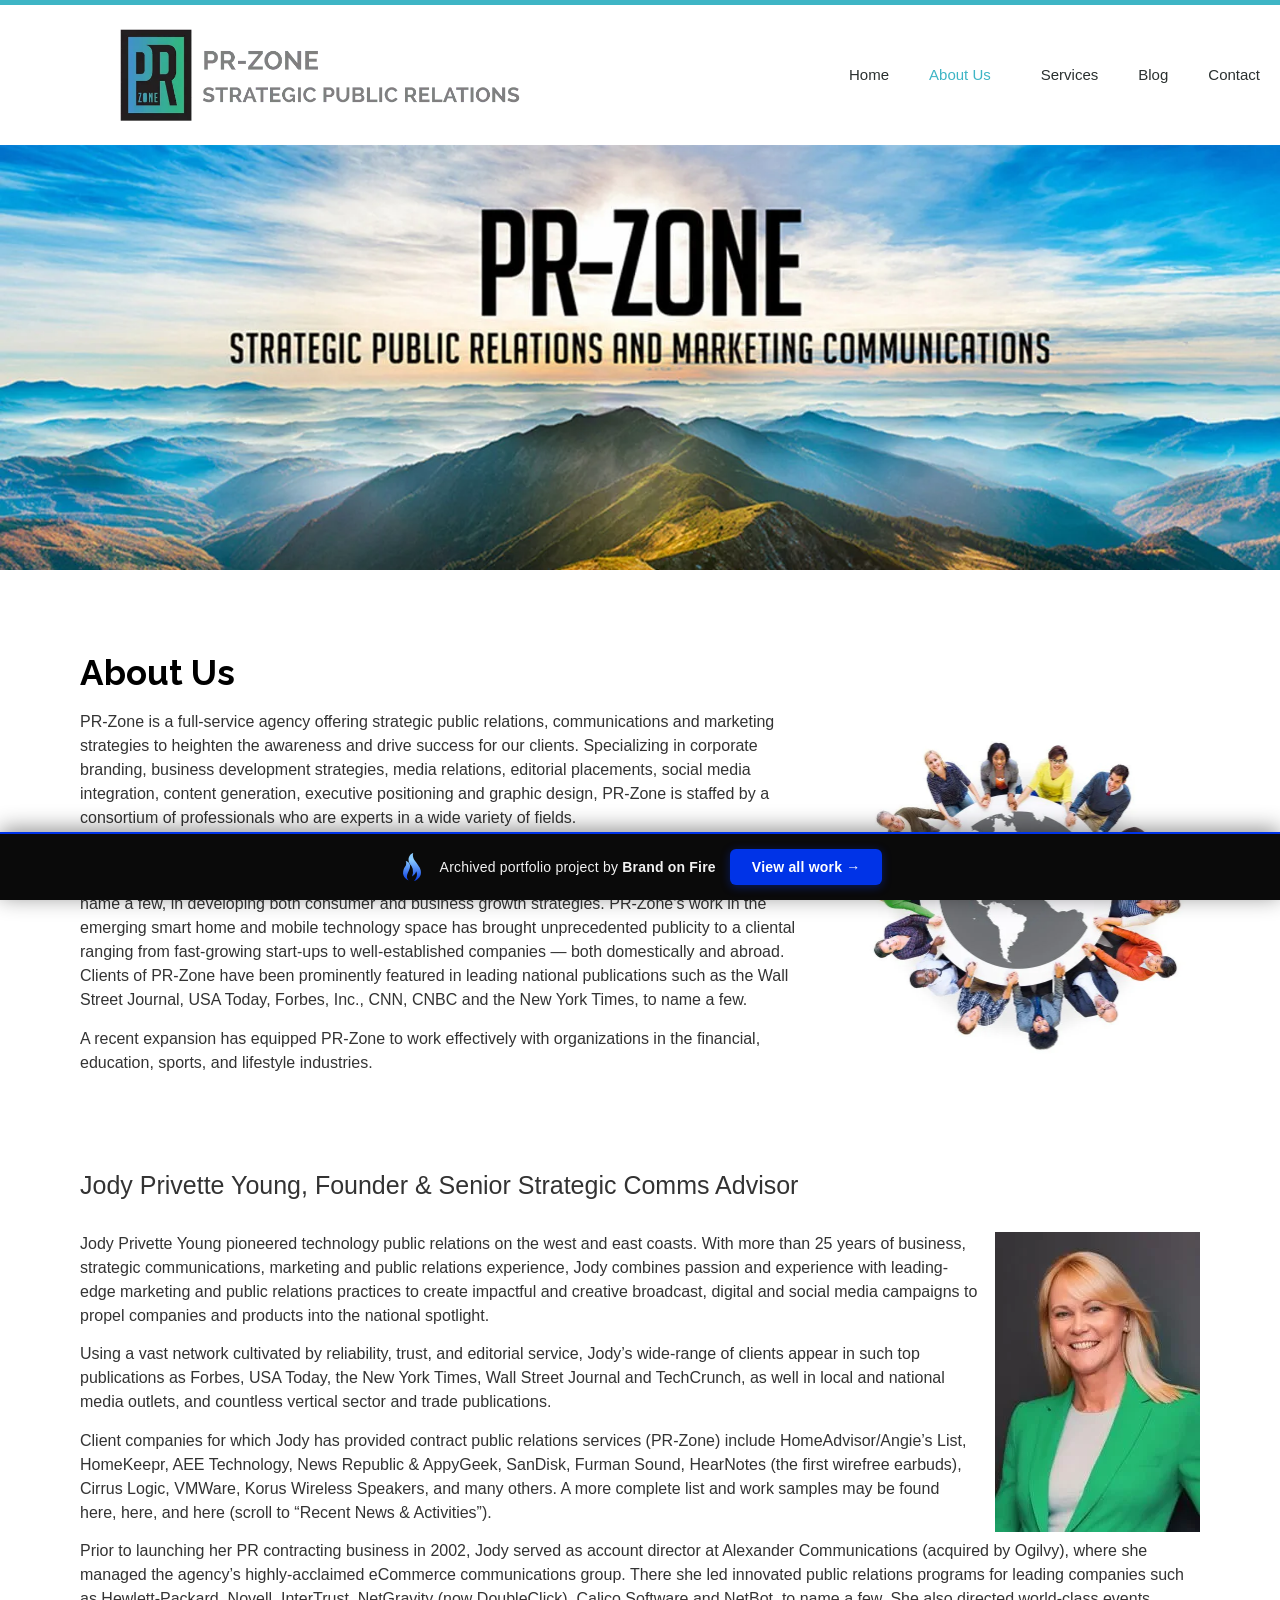
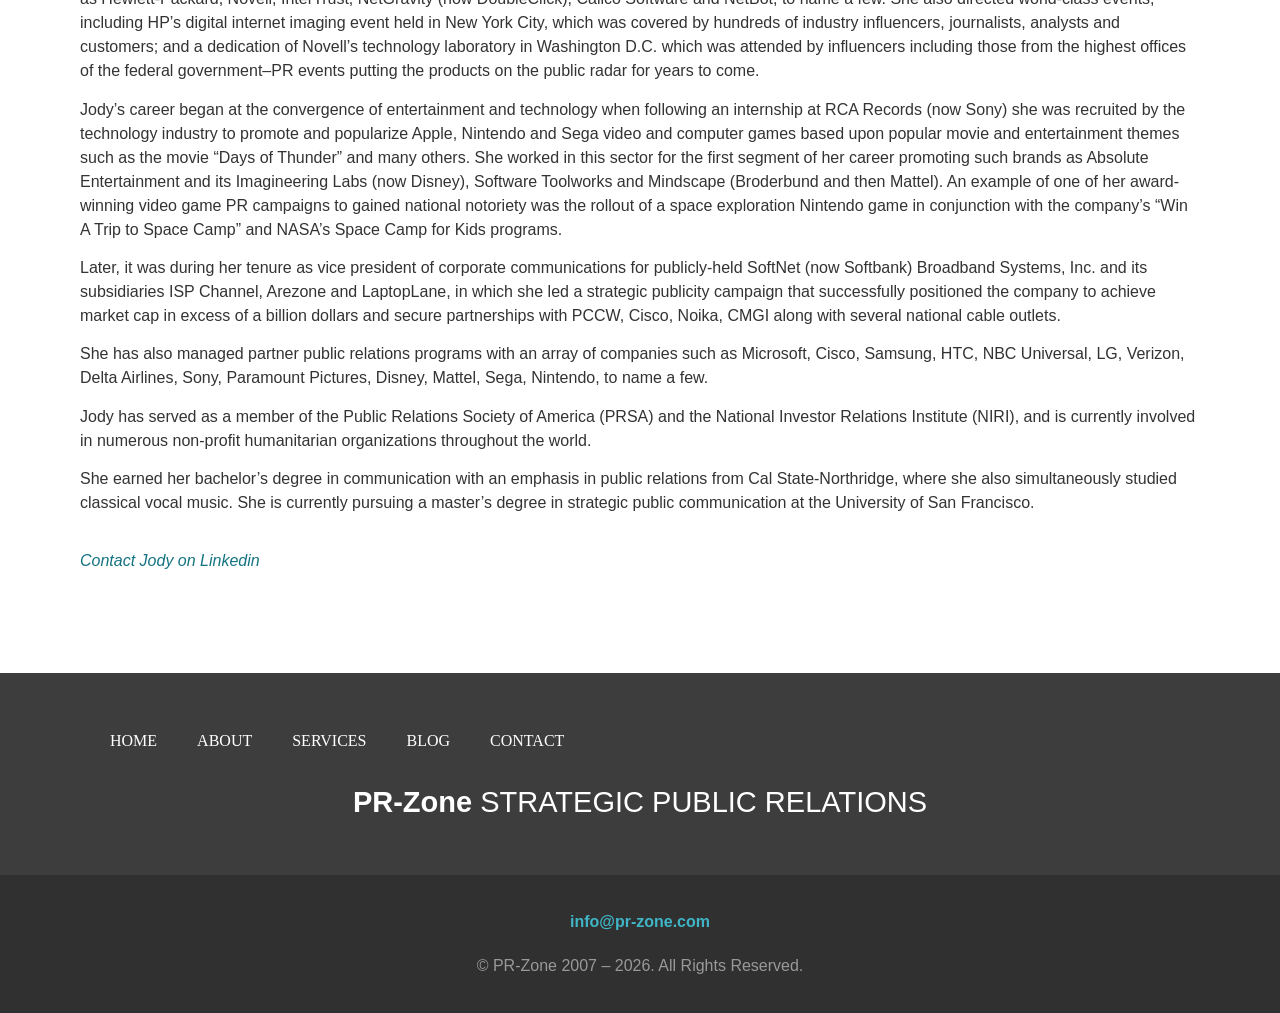
==== commit 235c4e2f: "Portfolio bar: brandonfire.com theme — flame icon, electric-blue accent, taller, larger button" ====
--- a/about/index.html
+++ b/about/index.html
@@ -1 +1 @@
-<!doctype html><html lang="en-US" data-bofp="0"><head><meta charset="UTF-8"><meta name="viewport" content="width=device-width, initial-scale=1"><link rel="profile" href="https://gmpg.org/xfn/11"><title>About Us – PR-Zone</title><meta name="robots" content="max-image-preview:large"><link rel="alternate" type="application/rss+xml" title="PR-Zone » Feed" href="/feed/"><link rel="https://api.w.org/" href="/wp-json/"><link rel="alternate" title="JSON" type="application/json" href="/wp-json/wp/v2/pages/633"><link rel="canonical" href="/about/"><meta name="generator" content="Elementor 4.1.1; features: additional_custom_breakpoints; settings: css_print_method-external, google_font-enabled, font_display-swap"><meta name="generator" content="WP Rocket 3.20.2" data-wpr-features="wpr_minify_js wpr_preconnect_external_domains wpr_oci wpr_minify_css wpr_preload_links wpr_desktop"><link rel="stylesheet" href="../style.css"><style>[data-bofp="1"]{background-color:rgb(255, 255, 255)!important;color:rgb(51, 51, 51)!important}[data-bofp="2"]{background-color:rgb(255, 255, 255)!important;color:rgb(51, 51, 51)!important}[data-bofp="3"]{background-color:rgb(61, 61, 61)!important;color:rgb(51, 51, 51)!important}[data-bofp="4"]{background-color:rgb(48, 48, 48)!important;color:rgb(51, 51, 51)!important}</style><meta name="robots" content="noindex, nofollow"><style id="bof-noform">form,form *,fieldset,fieldset *,input,textarea,select,label.fusion-form-label,.wpcf7,.wpcf7 *,.fusion-form,.fusion-form *,.fusion-contact-form,.fusion-contact-form *,.elementor-form,.elementor-form *,.gform_wrapper,.gform_wrapper *,[class*="contact-form"],[class*="contact-form"] *,[id*="contact-form"],[id*="contact-form"] *{pointer-events:none!important;cursor:default!important;-webkit-user-select:none!important;user-select:none!important}</style></head><body data-rsssl="1" class="wp-singular page-template-default page page-id-633 page-parent wp-custom-logo wp-embed-responsive wp-theme-hello-elementor hello-elementor-default elementor-default elementor-kit-594 elementor-page elementor-page-633 e--ua-blink e--ua-mac e--ua-webkit" data-elementor-device-mode="desktop" data-bofp="1"><a class="skip-link screen-reader-text" href="#content">Skip to content</a><header data-elementor-type="header" data-elementor-id="601" class="elementor elementor-601 elementor-location-header" data-elementor-post-type="elementor_library"><header class="elementor-section elementor-top-section elementor-element elementor-element-2a9387e0 elementor-section-content-middle elementor-section-height-min-height elementor-section-boxed elementor-section-height-default elementor-section-items-middle" data-id="2a9387e0" data-element_type="section" data-e-type="section" data-settings="{&quot;background_background&quot;:&quot;classic&quot;}" data-bofp="2"><div class="elementor-container elementor-column-gap-no"><div class="elementor-column elementor-col-50 elementor-top-column elementor-element elementor-element-272d56ad" data-id="272d56ad" data-element_type="column" data-e-type="column"><div class="elementor-widget-wrap elementor-element-populated"><div class="elementor-element elementor-element-6005e4d2 elementor-widget elementor-widget-theme-site-logo elementor-widget-image" data-id="6005e4d2" data-element_type="widget" data-e-type="widget" data-widget_type="theme-site-logo.default"><div class="elementor-widget-container"><a href="../index.html"><img fetchpriority="high" width="767" height="178" src="../_a/2849cf8cd804.webp" class="attachment-full size-full wp-image-416" alt="Logo PR Zone Strategic Public Relations">				</a></div></div></div></div><div class="elementor-column elementor-col-50 elementor-top-column elementor-element elementor-element-2fd977c5" data-id="2fd977c5" data-element_type="column" data-e-type="column"><div class="elementor-widget-wrap elementor-element-populated"><div class="elementor-element elementor-element-1101c04 elementor-nav-menu__align-end elementor-nav-menu--stretch elementor-widget__width-initial elementor-nav-menu--dropdown-tablet elementor-nav-menu__text-align-aside elementor-nav-menu--toggle elementor-nav-menu--burger elementor-widget elementor-widget-nav-menu" data-id="1101c04" data-element_type="widget" data-e-type="widget" data-settings="{&quot;full_width&quot;:&quot;stretch&quot;,&quot;layout&quot;:&quot;horizontal&quot;,&quot;submenu_icon&quot;:{&quot;value&quot;:&quot;&lt;i class=\&quot;fas fa-caret-down\&quot; aria-hidden=\&quot;true\&quot;&gt;&lt;\/i&gt;&quot;,&quot;library&quot;:&quot;fa-solid&quot;},&quot;toggle&quot;:&quot;burger&quot;}" data-widget_type="nav-menu.default"><div class="elementor-widget-container"><nav aria-label="Menu" class="elementor-nav-menu--main elementor-nav-menu__container elementor-nav-menu--layout-horizontal e--pointer-none"><ul id="menu-1-1101c04" class="elementor-nav-menu" data-smartmenus-id="17822821780103604"><li class="menu-item menu-item-type-post_type menu-item-object-page menu-item-home menu-item-649"><a href="../index.html" class="elementor-item">Home</a></li><li class="menu-item menu-item-type-post_type menu-item-object-page current-menu-item page_item page-item-633 current_page_item current-menu-ancestor current-menu-parent current_page_parent current_page_ancestor menu-item-has-children menu-item-648"><a href="../about/index.html" aria-current="page" class="elementor-item elementor-item-active has-submenu" id="sm-17822821780103604-1" aria-haspopup="true" aria-controls="sm-17822821780103604-2" aria-expanded="false">About Us<span class="sub-arrow"><i class="fas fa-caret-down" aria-hidden="true"></i></span></a><ul class="sub-menu elementor-nav-menu--dropdown" id="sm-17822821780103604-2" role="group" aria-hidden="true" aria-labelledby="sm-17822821780103604-1" aria-expanded="false"><li class="menu-item menu-item-type-custom menu-item-object-custom current-menu-item menu-item-405"><a href="../about/index.html" aria-current="page" class="elementor-sub-item elementor-item-active">Who We Are</a></li><li class="menu-item menu-item-type-post_type menu-item-object-page menu-item-722"><a href="../about/clients/index.html" class="elementor-sub-item">Clients</a></li><li class="menu-item menu-item-type-post_type menu-item-object-page menu-item-477"><a href="../about-old/testimonials/index.html" class="elementor-sub-item">Testimonials</a></li><li class="menu-item menu-item-type-custom menu-item-object-custom menu-item-284"><a href="https://www.crunchbase.com/person/jody-privette-young/press" class="elementor-sub-item">Results</a></li></ul></li><li class="menu-item menu-item-type-custom menu-item-object-custom menu-item-263"><a href="../services/index.html" class="elementor-item">Services</a></li><li class="menu-item menu-item-type-post_type menu-item-object-page menu-item-29"><a href="../blog/index.html" class="elementor-item">Blog</a></li><li class="menu-item menu-item-type-post_type menu-item-object-page menu-item-723"><a href="../contact/index.html" class="elementor-item">Contact</a></li></ul>			</nav><div class="elementor-menu-toggle" role="button" tabindex="0" aria-label="Menu Toggle" aria-expanded="false" style=""><i aria-hidden="true" role="presentation" class="elementor-menu-toggle__icon--open eicon-menu-bar"></i><i aria-hidden="true" role="presentation" class="elementor-menu-toggle__icon--close eicon-close"></i>		</div><nav class="elementor-nav-menu--dropdown elementor-nav-menu__container" aria-hidden="true" style="width: 1366px; left: 0px; top: 50px; --menu-height: 0;"><ul id="menu-2-1101c04" class="elementor-nav-menu" data-smartmenus-id="17822821780123784"><li class="menu-item menu-item-type-post_type menu-item-object-page menu-item-home menu-item-649"><a href="../index.html" class="elementor-item" tabindex="-1">Home</a></li><li class="menu-item menu-item-type-post_type menu-item-object-page current-menu-item page_item page-item-633 current_page_item current-menu-ancestor current-menu-parent current_page_parent current_page_ancestor menu-item-has-children menu-item-648"><a href="../about/index.html" aria-current="page" class="elementor-item elementor-item-active has-submenu" tabindex="-1" id="sm-17822821780123784-1" aria-haspopup="true" aria-controls="sm-17822821780123784-2" aria-expanded="false">About Us<span class="sub-arrow"><i class="fas fa-caret-down" aria-hidden="true"></i></span></a><ul class="sub-menu elementor-nav-menu--dropdown" id="sm-17822821780123784-2" role="group" aria-hidden="true" aria-labelledby="sm-17822821780123784-1" aria-expanded="false"><li class="menu-item menu-item-type-custom menu-item-object-custom current-menu-item menu-item-405"><a href="../about/index.html" aria-current="page" class="elementor-sub-item elementor-item-active" tabindex="-1">Who We Are</a></li><li class="menu-item menu-item-type-post_type menu-item-object-page menu-item-722"><a href="../about/clients/index.html" class="elementor-sub-item" tabindex="-1">Clients</a></li><li class="menu-item menu-item-type-post_type menu-item-object-page menu-item-477"><a href="../about-old/testimonials/index.html" class="elementor-sub-item" tabindex="-1">Testimonials</a></li><li class="menu-item menu-item-type-custom menu-item-object-custom menu-item-284"><a href="https://www.crunchbase.com/person/jody-privette-young/press" class="elementor-sub-item" tabindex="-1">Results</a></li></ul></li><li class="menu-item menu-item-type-custom menu-item-object-custom menu-item-263"><a href="../services/index.html" class="elementor-item" tabindex="-1">Services</a></li><li class="menu-item menu-item-type-post_type menu-item-object-page menu-item-29"><a href="../blog/index.html" class="elementor-item" tabindex="-1">Blog</a></li><li class="menu-item menu-item-type-post_type menu-item-object-page menu-item-723"><a href="../contact/index.html" class="elementor-item" tabindex="-1">Contact</a></li></ul>			</nav></div></div></div></div></div></header></header><main id="content" class="site-main post-633 page type-page status-publish hentry"><div class="page-content"><div data-elementor-type="wp-post" data-elementor-id="633" class="elementor elementor-633" data-elementor-post-type="page"><section class="elementor-section elementor-top-section elementor-element elementor-element-72008c6 elementor-section-full_width elementor-section-height-min-height elementor-section-height-default elementor-section-items-middle" data-id="72008c6" data-element_type="section" data-e-type="section" data-settings="{&quot;background_background&quot;:&quot;classic&quot;}"><div class="elementor-container elementor-column-gap-default"><div class="elementor-column elementor-col-100 elementor-top-column elementor-element elementor-element-e59ee82" data-id="e59ee82" data-element_type="column" data-e-type="column"><div class="elementor-widget-wrap"></div></div></div></section><section class="elementor-section elementor-top-section elementor-element elementor-element-08d1b23 elementor-section-boxed elementor-section-height-default elementor-section-height-default" data-id="08d1b23" data-element_type="section" data-e-type="section"><div class="elementor-container elementor-column-gap-default"><div class="elementor-column elementor-col-50 elementor-top-column elementor-element elementor-element-1f098c8" data-id="1f098c8" data-element_type="column" data-e-type="column"><div class="elementor-widget-wrap elementor-element-populated"><div class="elementor-element elementor-element-9fd348d elementor-widget elementor-widget-heading" data-id="9fd348d" data-element_type="widget" data-e-type="widget" data-widget_type="heading.default"><div class="elementor-widget-container"><h1 class="elementor-heading-title elementor-size-default">About Us</h1>				</div></div><div class="elementor-element elementor-element-0947426 elementor-widget elementor-widget-text-editor" data-id="0947426" data-element_type="widget" data-e-type="widget" data-widget_type="text-editor.default"><div class="elementor-widget-container"><p>PR-Zone is a full-service agency offering strategic public relations, communications and marketing strategies to heighten the awareness and drive success for our clients. Specializing in corporate branding, business development strategies, media relations, editorial placements, social media integration, content generation, executive positioning and graphic design, PR-Zone is staffed by a consortium of professionals who are experts in a wide variety of fields.</p><p>As a leading, national public relations agency specializing in the technology sector, PR-Zone has worked closely with companies such as Home Advisor, Cirrus Logic and Covad Communications, to name a few, in developing both consumer and business growth strategies. PR-Zone’s work in the emerging smart home and mobile technology space has brought unprecedented publicity to a cliental ranging from fast-growing start-ups to well-established companies — both domestically and abroad. Clients of PR-Zone have been prominently featured in leading national publications such as the Wall Street Journal, USA Today, Forbes, Inc., CNN, CNBC and the New York Times, to name a few.</p><p>A recent expansion has equipped PR-Zone to work effectively with organizations in the financial, education, sports, and lifestyle industries.</p><p>&nbsp;</p>								</div></div></div></div><div class="elementor-column elementor-col-50 elementor-top-column elementor-element elementor-element-1ace5cf" data-id="1ace5cf" data-element_type="column" data-e-type="column"><div class="elementor-widget-wrap elementor-element-populated"><div class="elementor-element elementor-element-998c5e0 elementor-widget elementor-widget-image" data-id="998c5e0" data-element_type="widget" data-e-type="widget" data-widget_type="image.default"><div class="elementor-widget-container"><img decoding="async" width="721" height="666" src="../_a/be22f405c216.webp" class="attachment-large size-large wp-image-160" alt="Unity Picture">															</div></div></div></div></div></section><section class="elementor-section elementor-top-section elementor-element elementor-element-79d5fd5 elementor-section-boxed elementor-section-height-default elementor-section-height-default" data-id="79d5fd5" data-element_type="section" data-e-type="section"><div class="elementor-container elementor-column-gap-default"><div class="elementor-column elementor-col-100 elementor-top-column elementor-element elementor-element-8185ca8" data-id="8185ca8" data-element_type="column" data-e-type="column"><div class="elementor-widget-wrap elementor-element-populated"><div class="elementor-element elementor-element-20c6f0b elementor-widget elementor-widget-heading" data-id="20c6f0b" data-element_type="widget" data-e-type="widget" data-widget_type="heading.default"><div class="elementor-widget-container"><h2 class="elementor-heading-title elementor-size-default">Jody Privette Young, Founder &amp; Senior Strategic Comms Advisor</h2>				</div></div><div class="elementor-element elementor-element-4835cd2 elementor-widget elementor-widget-text-editor" data-id="4835cd2" data-element_type="widget" data-e-type="widget" data-widget_type="text-editor.default"><div class="elementor-widget-container"><p><img decoding="async" class="wp-image-727 size-medium alignright" title="jim" src="../_a/d44fa98b894b.webp" alt="Headshot" width="205" height="300"></p><p>Jody Privette Young pioneered technology public relations on the west and east coasts. With more than 25 years of business, strategic communications, marketing and public relations experience, Jody combines passion and experience with leading-edge marketing and public relations practices to create impactful and creative broadcast, digital and social media campaigns to propel companies and products into the national spotlight.</p><p>Using a vast network cultivated by reliability, trust, and editorial service, Jody’s wide-range of clients appear in such top publications as Forbes, USA Today, the New York Times, Wall Street Journal and TechCrunch, as well in local and national media outlets, and countless vertical sector and trade publications.</p><p>Client companies for which Jody has provided contract public relations services (PR-Zone) include HomeAdvisor/Angie’s List, HomeKeepr, AEE Technology, News Republic &amp; AppyGeek, SanDisk, Furman Sound, HearNotes (the first wirefree earbuds), Cirrus Logic, VMWare, Korus Wireless Speakers, and many others. A more complete list and work samples may be found here, here, and here (scroll to “Recent News &amp; Activities”).</p><p>Prior to launching her PR contracting business in 2002, Jody served as account director at Alexander Communications (acquired by Ogilvy), where she managed the agency’s highly-acclaimed eCommerce communications group. There she led innovated public relations programs for leading companies such as Hewlett-Packard, Novell, InterTrust, NetGravity (now DoubleClick), Calico Software and NetBot, to name a few. She also directed world-class events, including HP’s digital internet imaging event held in New York City, which was covered by hundreds of industry influencers, journalists, analysts and customers; and a dedication of Novell’s technology laboratory in Washington D.C. which was attended by influencers including those from the highest offices of the federal government–PR events putting the products on the public radar for years to come.</p><p>Jody’s career began at the convergence of entertainment and technology when following an internship at RCA Records (now Sony) she was recruited by the technology industry to promote and popularize Apple, Nintendo and Sega video and computer games based upon popular movie and entertainment themes such as the movie “Days of Thunder” and many others. She worked in this sector for the first segment of her career promoting such brands as Absolute Entertainment and its Imagineering Labs (now Disney), Software Toolworks and Mindscape (Broderbund and then Mattel). An example of one of her award-winning video game PR campaigns to gained national notoriety was the rollout of a space exploration Nintendo game in conjunction with the company’s “Win A Trip to Space Camp” and NASA’s Space Camp for Kids programs.</p><p>Later, it was during her tenure as vice president of corporate communications for publicly-held SoftNet (now Softbank) Broadband Systems, Inc. and its subsidiaries ISP Channel, Arezone and LaptopLane, in which she led a strategic publicity campaign that successfully positioned the company to achieve market cap in excess of a billion dollars and secure partnerships with PCCW, Cisco, Noika, CMGI along with several national cable outlets.</p><p>She has also managed partner public relations programs with an array of companies such as Microsoft, Cisco, Samsung, HTC, NBC Universal, LG, Verizon, Delta Airlines, Sony, Paramount Pictures, Disney, Mattel, Sega, Nintendo, to name a few.</p><p>Jody has served as a member of the Public Relations Society of America (PRSA) and the National Investor Relations Institute (NIRI), and is currently involved in numerous non-profit humanitarian organizations throughout the world.</p><p>She earned her bachelor’s degree in communication with an emphasis in public relations from Cal State-Northridge, where she also simultaneously studied classical vocal music. She is currently pursuing a master’s degree in strategic public communication at the University of San Francisco.</p>								</div></div><div class="elementor-element elementor-element-c023595 elementor-widget elementor-widget-text-editor" data-id="c023595" data-element_type="widget" data-e-type="widget" data-widget_type="text-editor.default"><div class="elementor-widget-container"><p><a href="https://www.linkedin.com/in/jodypr/" target="_blank" rel="noopener"><em>Contact Jody on Linkedin</em></a></p>								</div></div></div></div></div></section></div></div></main><footer data-elementor-type="footer" data-elementor-id="627" class="elementor elementor-627 elementor-location-footer" data-elementor-post-type="elementor_library"><section class="elementor-section elementor-top-section elementor-element elementor-element-868aecc elementor-section-boxed elementor-section-height-default elementor-section-height-default" data-id="868aecc" data-element_type="section" data-e-type="section" data-settings="{&quot;background_background&quot;:&quot;classic&quot;}" data-bofp="3"><div class="elementor-container elementor-column-gap-default"><div class="elementor-column elementor-col-100 elementor-top-column elementor-element elementor-element-e81a915" data-id="e81a915" data-element_type="column" data-e-type="column"><div class="elementor-widget-wrap elementor-element-populated"><section class="elementor-section elementor-inner-section elementor-element elementor-element-782d50a elementor-section-boxed elementor-section-height-default elementor-section-height-default" data-id="782d50a" data-element_type="section" data-e-type="section"><div class="elementor-container elementor-column-gap-default"><div class="elementor-column elementor-col-50 elementor-inner-column elementor-element elementor-element-dce7457" data-id="dce7457" data-element_type="column" data-e-type="column"><div class="elementor-widget-wrap elementor-element-populated"><div class="elementor-element elementor-element-7d09c24 elementor-nav-menu--dropdown-none elementor-widget elementor-widget-nav-menu" data-id="7d09c24" data-element_type="widget" data-e-type="widget" data-settings="{&quot;layout&quot;:&quot;horizontal&quot;,&quot;submenu_icon&quot;:{&quot;value&quot;:&quot;&lt;i class=\&quot;fas fa-caret-down\&quot; aria-hidden=\&quot;true\&quot;&gt;&lt;\/i&gt;&quot;,&quot;library&quot;:&quot;fa-solid&quot;}}" data-widget_type="nav-menu.default"><div class="elementor-widget-container"><nav aria-label="Menu" class="elementor-nav-menu--main elementor-nav-menu__container elementor-nav-menu--layout-horizontal e--pointer-underline e--animation-fade"><ul id="menu-1-7d09c24" class="elementor-nav-menu" data-smartmenus-id="1782282178018779"><li class="menu-item menu-item-type-custom menu-item-object-custom menu-item-422"><a href="../index.html" class="elementor-item">Home</a></li><li class="menu-item menu-item-type-custom menu-item-object-custom current-menu-item menu-item-423"><a href="../about/index.html" aria-current="page" class="elementor-item elementor-item-active">About</a></li><li class="menu-item menu-item-type-custom menu-item-object-custom menu-item-424"><a href="../services/index.html" class="elementor-item">Services</a></li><li class="menu-item menu-item-type-custom menu-item-object-custom menu-item-425"><a href="../blog/index.html" class="elementor-item">Blog</a></li><li class="menu-item menu-item-type-custom menu-item-object-custom menu-item-426"><a href="../contact/index.html" class="elementor-item">Contact</a></li></ul>			</nav><nav class="elementor-nav-menu--dropdown elementor-nav-menu__container" aria-hidden="true" style="--menu-height: 0;"><ul id="menu-2-7d09c24" class="elementor-nav-menu" data-smartmenus-id="1782282178018409"><li class="menu-item menu-item-type-custom menu-item-object-custom menu-item-422"><a href="../index.html" class="elementor-item" tabindex="-1">Home</a></li><li class="menu-item menu-item-type-custom menu-item-object-custom current-menu-item menu-item-423"><a href="../about/index.html" aria-current="page" class="elementor-item elementor-item-active" tabindex="-1">About</a></li><li class="menu-item menu-item-type-custom menu-item-object-custom menu-item-424"><a href="../services/index.html" class="elementor-item" tabindex="-1">Services</a></li><li class="menu-item menu-item-type-custom menu-item-object-custom menu-item-425"><a href="../blog/index.html" class="elementor-item" tabindex="-1">Blog</a></li><li class="menu-item menu-item-type-custom menu-item-object-custom menu-item-426"><a href="../contact/index.html" class="elementor-item" tabindex="-1">Contact</a></li></ul>			</nav></div></div></div></div><div class="elementor-column elementor-col-50 elementor-inner-column elementor-element elementor-element-9c4d536" data-id="9c4d536" data-element_type="column" data-e-type="column"><div class="elementor-widget-wrap elementor-element-populated"><div class="elementor-element elementor-element-6ccba8a elementor-shape-rounded elementor-grid-0 e-grid-align-center elementor-widget elementor-widget-social-icons" data-id="6ccba8a" data-element_type="widget" data-e-type="widget" data-widget_type="social-icons.default"><div class="elementor-widget-container"><div class="elementor-social-icons-wrapper elementor-grid" role="list"><span class="elementor-grid-item" role="listitem"><a class="elementor-icon elementor-social-icon elementor-social-icon-facebook elementor-repeater-item-310930e" href="http://web.archive.org/web/20230202073039/https://www.facebook.com/PRZoneCom" target="_blank"><span class="elementor-screen-only">Facebook</span><i aria-hidden="true" class="fab fa-facebook"></i>					</a></span><span class="elementor-grid-item" role="listitem"><a class="elementor-icon elementor-social-icon elementor-social-icon-twitter elementor-repeater-item-96a6bf9" href="http://web.archive.org/web/20230202073039/https://twitter.com/PRZoneCom" target="_blank"><span class="elementor-screen-only">Twitter</span><i aria-hidden="true" class="fab fa-twitter"></i>					</a></span><span class="elementor-grid-item" role="listitem"><a class="elementor-icon elementor-social-icon elementor-social-icon-linkedin elementor-repeater-item-84e24ad" href="http://web.archive.org/web/20230202073039/https://www.linkedin.com/company/pr-zone-communications/" target="_blank"><span class="elementor-screen-only">Linkedin</span><i aria-hidden="true" class="fab fa-linkedin"></i>					</a></span><span class="elementor-grid-item" role="listitem"><a class="elementor-icon elementor-social-icon elementor-social-icon-envelope elementor-repeater-item-7c45545" href="mailto:info@pr-zone.com" target="_blank"><span class="elementor-screen-only">Envelope</span><i aria-hidden="true" class="fas fa-envelope"></i>					</a></span></div></div></div></div></div></div></section><div class="elementor-element elementor-element-655f51c elementor-widget elementor-widget-text-editor" data-id="655f51c" data-element_type="widget" data-e-type="widget" data-widget_type="text-editor.default"><div class="elementor-widget-container"><p><b>PR-Zone</b> STRATEGIC PUBLIC RELATIONS</p><p></p>								</div></div></div></div></div></section><section class="elementor-section elementor-top-section elementor-element elementor-element-da387c4 elementor-section-boxed elementor-section-height-default elementor-section-height-default" data-id="da387c4" data-element_type="section" data-e-type="section" data-settings="{&quot;background_background&quot;:&quot;classic&quot;}" data-bofp="4"><div class="elementor-container elementor-column-gap-default"><div class="elementor-column elementor-col-100 elementor-top-column elementor-element elementor-element-2085b50" data-id="2085b50" data-element_type="column" data-e-type="column"><div class="elementor-widget-wrap elementor-element-populated"><div class="elementor-element elementor-element-479d2a6 elementor-widget elementor-widget-text-editor" data-id="479d2a6" data-element_type="widget" data-e-type="widget" data-widget_type="text-editor.default"><div class="elementor-widget-container"><strong><a href="mailto:info@pr-zone.com" target="_blank" rel="noopener" style="color:#3fb5c6">info@pr-zone.com</a></strong>								</div></div><div class="elementor-element elementor-element-ad012d4 elementor-widget elementor-widget-heading" data-id="ad012d4" data-element_type="widget" data-e-type="widget" data-widget_type="heading.default"><div class="elementor-widget-container"><span class="elementor-heading-title elementor-size-default">© PR-Zone 2007 – 2026. All Rights Reserved.</span>				</div></div></div></div></div></section></footer><span id="elementor-device-mode" class="elementor-screen-only"></span><svg style="display: none;" class="e-font-icon-svg-symbols"></svg><!-- bof-portfolio-bar --><a href="https://brandonfire.com/portfolio/" id="bof-portfolio-bar" rel="noopener" style="position:fixed;left:0;right:0;bottom:0;z-index:2147483647;display:flex;align-items:center;justify-content:center;gap:10px;flex-wrap:wrap;background:#14181c;color:#ffffff !important;font-family:-apple-system,BlinkMacSystemFont,'Segoe UI',Roboto,Helvetica,Arial,sans-serif;font-size:13px;font-weight:500;line-height:1;letter-spacing:.2px;padding:11px 16px;text-decoration:none !important;box-shadow:0 -2px 14px rgba(0,0,0,.28);border-top:2px solid #e2542c;box-sizing:border-box;"><span style="opacity:.92;color:#fff;">Archived portfolio project by <strong style="font-weight:700;color:#fff;">Brand&nbsp;on&nbsp;Fire</strong></span><span style="background:#e2542c;color:#fff;padding:6px 12px;border-radius:4px;font-weight:600;white-space:nowrap;">View&nbsp;all&nbsp;work&nbsp;&rarr;</span></a><!-- /bof-portfolio-bar --></body></html>+<!doctype html><html lang="en-US" data-bofp="0"><head><meta charset="UTF-8"><meta name="viewport" content="width=device-width, initial-scale=1"><title>About Us – PR-Zone</title><meta name="robots" content="max-image-preview:large"><link rel="alternate" type="application/rss+xml" title="PR-Zone » Feed" href="/feed/"><link rel="https://api.w.org/" href="/wp-json/"><link rel="alternate" title="JSON" type="application/json" href="/wp-json/wp/v2/pages/633"><link rel="canonical" href="/about/"><meta name="generator" content="Elementor 4.1.1; features: additional_custom_breakpoints; settings: css_print_method-external, google_font-enabled, font_display-swap"><meta name="generator" content="WP Rocket 3.20.2" data-wpr-features="wpr_minify_js wpr_preconnect_external_domains wpr_oci wpr_minify_css wpr_preload_links wpr_desktop"><link rel="stylesheet" href="../style.css"><style>[data-bofp="1"]{background-color:rgb(255, 255, 255)!important;color:rgb(51, 51, 51)!important}[data-bofp="2"]{background-color:rgb(255, 255, 255)!important;color:rgb(51, 51, 51)!important}[data-bofp="3"]{background-color:rgb(61, 61, 61)!important;color:rgb(51, 51, 51)!important}[data-bofp="4"]{background-color:rgb(48, 48, 48)!important;color:rgb(51, 51, 51)!important}</style><meta name="robots" content="noindex, nofollow"><style id="bof-noform">form,form *,fieldset,fieldset *,input,textarea,select,label.fusion-form-label,.wpcf7,.wpcf7 *,.fusion-form,.fusion-form *,.fusion-contact-form,.fusion-contact-form *,.elementor-form,.elementor-form *,.gform_wrapper,.gform_wrapper *,[class*="contact-form"],[class*="contact-form"] *,[id*="contact-form"],[id*="contact-form"] *{pointer-events:none!important;cursor:default!important;-webkit-user-select:none!important;user-select:none!important}</style></head><body data-rsssl="1" class="wp-singular page-template-default page page-id-633 page-parent wp-custom-logo wp-embed-responsive wp-theme-hello-elementor hello-elementor-default elementor-default elementor-kit-594 elementor-page elementor-page-633 e--ua-blink e--ua-mac e--ua-webkit" data-elementor-device-mode="desktop" data-bofp="1"><a class="skip-link screen-reader-text" href="#content">Skip to content</a><header data-elementor-type="header" data-elementor-id="601" class="elementor elementor-601 elementor-location-header" data-elementor-post-type="elementor_library"><header class="elementor-section elementor-top-section elementor-element elementor-element-2a9387e0 elementor-section-content-middle elementor-section-height-min-height elementor-section-boxed elementor-section-height-default elementor-section-items-middle" data-id="2a9387e0" data-element_type="section" data-e-type="section" data-settings="{&quot;background_background&quot;:&quot;classic&quot;}" data-bofp="2"><div class="elementor-container elementor-column-gap-no"><div class="elementor-column elementor-col-50 elementor-top-column elementor-element elementor-element-272d56ad" data-id="272d56ad" data-element_type="column" data-e-type="column"><div class="elementor-widget-wrap elementor-element-populated"><div class="elementor-element elementor-element-6005e4d2 elementor-widget elementor-widget-theme-site-logo elementor-widget-image" data-id="6005e4d2" data-element_type="widget" data-e-type="widget" data-widget_type="theme-site-logo.default"><div class="elementor-widget-container"><a href="../index.html"><img fetchpriority="high" width="767" height="178" src="../_a/2849cf8cd804.webp" class="attachment-full size-full wp-image-416" alt="Logo PR Zone Strategic Public Relations">				</a></div></div></div></div><div class="elementor-column elementor-col-50 elementor-top-column elementor-element elementor-element-2fd977c5" data-id="2fd977c5" data-element_type="column" data-e-type="column"><div class="elementor-widget-wrap elementor-element-populated"><div class="elementor-element elementor-element-1101c04 elementor-nav-menu__align-end elementor-nav-menu--stretch elementor-widget__width-initial elementor-nav-menu--dropdown-tablet elementor-nav-menu__text-align-aside elementor-nav-menu--toggle elementor-nav-menu--burger elementor-widget elementor-widget-nav-menu" data-id="1101c04" data-element_type="widget" data-e-type="widget" data-settings="{&quot;full_width&quot;:&quot;stretch&quot;,&quot;layout&quot;:&quot;horizontal&quot;,&quot;submenu_icon&quot;:{&quot;value&quot;:&quot;&lt;i class=\&quot;fas fa-caret-down\&quot; aria-hidden=\&quot;true\&quot;&gt;&lt;\/i&gt;&quot;,&quot;library&quot;:&quot;fa-solid&quot;},&quot;toggle&quot;:&quot;burger&quot;}" data-widget_type="nav-menu.default"><div class="elementor-widget-container"><nav aria-label="Menu" class="elementor-nav-menu--main elementor-nav-menu__container elementor-nav-menu--layout-horizontal e--pointer-none"><ul id="menu-1-1101c04" class="elementor-nav-menu" data-smartmenus-id="17822821780103604"><li class="menu-item menu-item-type-post_type menu-item-object-page menu-item-home menu-item-649"><a href="../index.html" class="elementor-item">Home</a></li><li class="menu-item menu-item-type-post_type menu-item-object-page current-menu-item page_item page-item-633 current_page_item current-menu-ancestor current-menu-parent current_page_parent current_page_ancestor menu-item-has-children menu-item-648"><a href="../about/index.html" aria-current="page" class="elementor-item elementor-item-active has-submenu" id="sm-17822821780103604-1" aria-haspopup="true" aria-controls="sm-17822821780103604-2" aria-expanded="false">About Us<span class="sub-arrow"><i class="fas fa-caret-down" aria-hidden="true"></i></span></a><ul class="sub-menu elementor-nav-menu--dropdown" id="sm-17822821780103604-2" role="group" aria-hidden="true" aria-labelledby="sm-17822821780103604-1" aria-expanded="false"><li class="menu-item menu-item-type-custom menu-item-object-custom current-menu-item menu-item-405"><a href="../about/index.html" aria-current="page" class="elementor-sub-item elementor-item-active">Who We Are</a></li><li class="menu-item menu-item-type-post_type menu-item-object-page menu-item-722"><a href="../about/clients/index.html" class="elementor-sub-item">Clients</a></li><li class="menu-item menu-item-type-post_type menu-item-object-page menu-item-477"><a href="../about-old/testimonials/index.html" class="elementor-sub-item">Testimonials</a></li><li class="menu-item menu-item-type-custom menu-item-object-custom menu-item-284"><a class="elementor-sub-item">Results</a></li></ul></li><li class="menu-item menu-item-type-custom menu-item-object-custom menu-item-263"><a href="../services/index.html" class="elementor-item">Services</a></li><li class="menu-item menu-item-type-post_type menu-item-object-page menu-item-29"><a href="../blog/index.html" class="elementor-item">Blog</a></li><li class="menu-item menu-item-type-post_type menu-item-object-page menu-item-723"><a href="../contact/index.html" class="elementor-item">Contact</a></li></ul>			</nav><div class="elementor-menu-toggle" role="button" tabindex="0" aria-label="Menu Toggle" aria-expanded="false" style=""><i aria-hidden="true" role="presentation" class="elementor-menu-toggle__icon--open eicon-menu-bar"></i><i aria-hidden="true" role="presentation" class="elementor-menu-toggle__icon--close eicon-close"></i>		</div><nav class="elementor-nav-menu--dropdown elementor-nav-menu__container" aria-hidden="true" style="width: 1366px; left: 0px; top: 50px; --menu-height: 0;"><ul id="menu-2-1101c04" class="elementor-nav-menu" data-smartmenus-id="17822821780123784"><li class="menu-item menu-item-type-post_type menu-item-object-page menu-item-home menu-item-649"><a href="../index.html" class="elementor-item" tabindex="-1">Home</a></li><li class="menu-item menu-item-type-post_type menu-item-object-page current-menu-item page_item page-item-633 current_page_item current-menu-ancestor current-menu-parent current_page_parent current_page_ancestor menu-item-has-children menu-item-648"><a href="../about/index.html" aria-current="page" class="elementor-item elementor-item-active has-submenu" tabindex="-1" id="sm-17822821780123784-1" aria-haspopup="true" aria-controls="sm-17822821780123784-2" aria-expanded="false">About Us<span class="sub-arrow"><i class="fas fa-caret-down" aria-hidden="true"></i></span></a><ul class="sub-menu elementor-nav-menu--dropdown" id="sm-17822821780123784-2" role="group" aria-hidden="true" aria-labelledby="sm-17822821780123784-1" aria-expanded="false"><li class="menu-item menu-item-type-custom menu-item-object-custom current-menu-item menu-item-405"><a href="../about/index.html" aria-current="page" class="elementor-sub-item elementor-item-active" tabindex="-1">Who We Are</a></li><li class="menu-item menu-item-type-post_type menu-item-object-page menu-item-722"><a href="../about/clients/index.html" class="elementor-sub-item" tabindex="-1">Clients</a></li><li class="menu-item menu-item-type-post_type menu-item-object-page menu-item-477"><a href="../about-old/testimonials/index.html" class="elementor-sub-item" tabindex="-1">Testimonials</a></li><li class="menu-item menu-item-type-custom menu-item-object-custom menu-item-284"><a class="elementor-sub-item" tabindex="-1">Results</a></li></ul></li><li class="menu-item menu-item-type-custom menu-item-object-custom menu-item-263"><a href="../services/index.html" class="elementor-item" tabindex="-1">Services</a></li><li class="menu-item menu-item-type-post_type menu-item-object-page menu-item-29"><a href="../blog/index.html" class="elementor-item" tabindex="-1">Blog</a></li><li class="menu-item menu-item-type-post_type menu-item-object-page menu-item-723"><a href="../contact/index.html" class="elementor-item" tabindex="-1">Contact</a></li></ul>			</nav></div></div></div></div></div></header></header><main id="content" class="site-main post-633 page type-page status-publish hentry"><div class="page-content"><div data-elementor-type="wp-post" data-elementor-id="633" class="elementor elementor-633" data-elementor-post-type="page"><section class="elementor-section elementor-top-section elementor-element elementor-element-72008c6 elementor-section-full_width elementor-section-height-min-height elementor-section-height-default elementor-section-items-middle" data-id="72008c6" data-element_type="section" data-e-type="section" data-settings="{&quot;background_background&quot;:&quot;classic&quot;}"><div class="elementor-container elementor-column-gap-default"><div class="elementor-column elementor-col-100 elementor-top-column elementor-element elementor-element-e59ee82" data-id="e59ee82" data-element_type="column" data-e-type="column"><div class="elementor-widget-wrap"></div></div></div></section><section class="elementor-section elementor-top-section elementor-element elementor-element-08d1b23 elementor-section-boxed elementor-section-height-default elementor-section-height-default" data-id="08d1b23" data-element_type="section" data-e-type="section"><div class="elementor-container elementor-column-gap-default"><div class="elementor-column elementor-col-50 elementor-top-column elementor-element elementor-element-1f098c8" data-id="1f098c8" data-element_type="column" data-e-type="column"><div class="elementor-widget-wrap elementor-element-populated"><div class="elementor-element elementor-element-9fd348d elementor-widget elementor-widget-heading" data-id="9fd348d" data-element_type="widget" data-e-type="widget" data-widget_type="heading.default"><div class="elementor-widget-container"><h1 class="elementor-heading-title elementor-size-default">About Us</h1>				</div></div><div class="elementor-element elementor-element-0947426 elementor-widget elementor-widget-text-editor" data-id="0947426" data-element_type="widget" data-e-type="widget" data-widget_type="text-editor.default"><div class="elementor-widget-container"><p>PR-Zone is a full-service agency offering strategic public relations, communications and marketing strategies to heighten the awareness and drive success for our clients. Specializing in corporate branding, business development strategies, media relations, editorial placements, social media integration, content generation, executive positioning and graphic design, PR-Zone is staffed by a consortium of professionals who are experts in a wide variety of fields.</p><p>As a leading, national public relations agency specializing in the technology sector, PR-Zone has worked closely with companies such as Home Advisor, Cirrus Logic and Covad Communications, to name a few, in developing both consumer and business growth strategies. PR-Zone’s work in the emerging smart home and mobile technology space has brought unprecedented publicity to a cliental ranging from fast-growing start-ups to well-established companies — both domestically and abroad. Clients of PR-Zone have been prominently featured in leading national publications such as the Wall Street Journal, USA Today, Forbes, Inc., CNN, CNBC and the New York Times, to name a few.</p><p>A recent expansion has equipped PR-Zone to work effectively with organizations in the financial, education, sports, and lifestyle industries.</p><p>&nbsp;</p>								</div></div></div></div><div class="elementor-column elementor-col-50 elementor-top-column elementor-element elementor-element-1ace5cf" data-id="1ace5cf" data-element_type="column" data-e-type="column"><div class="elementor-widget-wrap elementor-element-populated"><div class="elementor-element elementor-element-998c5e0 elementor-widget elementor-widget-image" data-id="998c5e0" data-element_type="widget" data-e-type="widget" data-widget_type="image.default"><div class="elementor-widget-container"><img decoding="async" width="721" height="666" src="../_a/be22f405c216.webp" class="attachment-large size-large wp-image-160" alt="Unity Picture">															</div></div></div></div></div></section><section class="elementor-section elementor-top-section elementor-element elementor-element-79d5fd5 elementor-section-boxed elementor-section-height-default elementor-section-height-default" data-id="79d5fd5" data-element_type="section" data-e-type="section"><div class="elementor-container elementor-column-gap-default"><div class="elementor-column elementor-col-100 elementor-top-column elementor-element elementor-element-8185ca8" data-id="8185ca8" data-element_type="column" data-e-type="column"><div class="elementor-widget-wrap elementor-element-populated"><div class="elementor-element elementor-element-20c6f0b elementor-widget elementor-widget-heading" data-id="20c6f0b" data-element_type="widget" data-e-type="widget" data-widget_type="heading.default"><div class="elementor-widget-container"><h2 class="elementor-heading-title elementor-size-default">Jody Privette Young, Founder &amp; Senior Strategic Comms Advisor</h2>				</div></div><div class="elementor-element elementor-element-4835cd2 elementor-widget elementor-widget-text-editor" data-id="4835cd2" data-element_type="widget" data-e-type="widget" data-widget_type="text-editor.default"><div class="elementor-widget-container"><p><img decoding="async" class="wp-image-727 size-medium alignright" title="jim" src="../_a/d44fa98b894b.webp" alt="Headshot" width="205" height="300"></p><p>Jody Privette Young pioneered technology public relations on the west and east coasts. With more than 25 years of business, strategic communications, marketing and public relations experience, Jody combines passion and experience with leading-edge marketing and public relations practices to create impactful and creative broadcast, digital and social media campaigns to propel companies and products into the national spotlight.</p><p>Using a vast network cultivated by reliability, trust, and editorial service, Jody’s wide-range of clients appear in such top publications as Forbes, USA Today, the New York Times, Wall Street Journal and TechCrunch, as well in local and national media outlets, and countless vertical sector and trade publications.</p><p>Client companies for which Jody has provided contract public relations services (PR-Zone) include HomeAdvisor/Angie’s List, HomeKeepr, AEE Technology, News Republic &amp; AppyGeek, SanDisk, Furman Sound, HearNotes (the first wirefree earbuds), Cirrus Logic, VMWare, Korus Wireless Speakers, and many others. A more complete list and work samples may be found here, here, and here (scroll to “Recent News &amp; Activities”).</p><p>Prior to launching her PR contracting business in 2002, Jody served as account director at Alexander Communications (acquired by Ogilvy), where she managed the agency’s highly-acclaimed eCommerce communications group. There she led innovated public relations programs for leading companies such as Hewlett-Packard, Novell, InterTrust, NetGravity (now DoubleClick), Calico Software and NetBot, to name a few. She also directed world-class events, including HP’s digital internet imaging event held in New York City, which was covered by hundreds of industry influencers, journalists, analysts and customers; and a dedication of Novell’s technology laboratory in Washington D.C. which was attended by influencers including those from the highest offices of the federal government–PR events putting the products on the public radar for years to come.</p><p>Jody’s career began at the convergence of entertainment and technology when following an internship at RCA Records (now Sony) she was recruited by the technology industry to promote and popularize Apple, Nintendo and Sega video and computer games based upon popular movie and entertainment themes such as the movie “Days of Thunder” and many others. She worked in this sector for the first segment of her career promoting such brands as Absolute Entertainment and its Imagineering Labs (now Disney), Software Toolworks and Mindscape (Broderbund and then Mattel). An example of one of her award-winning video game PR campaigns to gained national notoriety was the rollout of a space exploration Nintendo game in conjunction with the company’s “Win A Trip to Space Camp” and NASA’s Space Camp for Kids programs.</p><p>Later, it was during her tenure as vice president of corporate communications for publicly-held SoftNet (now Softbank) Broadband Systems, Inc. and its subsidiaries ISP Channel, Arezone and LaptopLane, in which she led a strategic publicity campaign that successfully positioned the company to achieve market cap in excess of a billion dollars and secure partnerships with PCCW, Cisco, Noika, CMGI along with several national cable outlets.</p><p>She has also managed partner public relations programs with an array of companies such as Microsoft, Cisco, Samsung, HTC, NBC Universal, LG, Verizon, Delta Airlines, Sony, Paramount Pictures, Disney, Mattel, Sega, Nintendo, to name a few.</p><p>Jody has served as a member of the Public Relations Society of America (PRSA) and the National Investor Relations Institute (NIRI), and is currently involved in numerous non-profit humanitarian organizations throughout the world.</p><p>She earned her bachelor’s degree in communication with an emphasis in public relations from Cal State-Northridge, where she also simultaneously studied classical vocal music. She is currently pursuing a master’s degree in strategic public communication at the University of San Francisco.</p>								</div></div><div class="elementor-element elementor-element-c023595 elementor-widget elementor-widget-text-editor" data-id="c023595" data-element_type="widget" data-e-type="widget" data-widget_type="text-editor.default"><div class="elementor-widget-container"><p><a target="_blank" rel="noopener"><em>Contact Jody on Linkedin</em></a></p>								</div></div></div></div></div></section></div></div></main><footer data-elementor-type="footer" data-elementor-id="627" class="elementor elementor-627 elementor-location-footer" data-elementor-post-type="elementor_library"><section class="elementor-section elementor-top-section elementor-element elementor-element-868aecc elementor-section-boxed elementor-section-height-default elementor-section-height-default" data-id="868aecc" data-element_type="section" data-e-type="section" data-settings="{&quot;background_background&quot;:&quot;classic&quot;}" data-bofp="3"><div class="elementor-container elementor-column-gap-default"><div class="elementor-column elementor-col-100 elementor-top-column elementor-element elementor-element-e81a915" data-id="e81a915" data-element_type="column" data-e-type="column"><div class="elementor-widget-wrap elementor-element-populated"><section class="elementor-section elementor-inner-section elementor-element elementor-element-782d50a elementor-section-boxed elementor-section-height-default elementor-section-height-default" data-id="782d50a" data-element_type="section" data-e-type="section"><div class="elementor-container elementor-column-gap-default"><div class="elementor-column elementor-col-50 elementor-inner-column elementor-element elementor-element-dce7457" data-id="dce7457" data-element_type="column" data-e-type="column"><div class="elementor-widget-wrap elementor-element-populated"><div class="elementor-element elementor-element-7d09c24 elementor-nav-menu--dropdown-none elementor-widget elementor-widget-nav-menu" data-id="7d09c24" data-element_type="widget" data-e-type="widget" data-settings="{&quot;layout&quot;:&quot;horizontal&quot;,&quot;submenu_icon&quot;:{&quot;value&quot;:&quot;&lt;i class=\&quot;fas fa-caret-down\&quot; aria-hidden=\&quot;true\&quot;&gt;&lt;\/i&gt;&quot;,&quot;library&quot;:&quot;fa-solid&quot;}}" data-widget_type="nav-menu.default"><div class="elementor-widget-container"><nav aria-label="Menu" class="elementor-nav-menu--main elementor-nav-menu__container elementor-nav-menu--layout-horizontal e--pointer-underline e--animation-fade"><ul id="menu-1-7d09c24" class="elementor-nav-menu" data-smartmenus-id="1782282178018779"><li class="menu-item menu-item-type-custom menu-item-object-custom menu-item-422"><a href="../index.html" class="elementor-item">Home</a></li><li class="menu-item menu-item-type-custom menu-item-object-custom current-menu-item menu-item-423"><a href="../about/index.html" aria-current="page" class="elementor-item elementor-item-active">About</a></li><li class="menu-item menu-item-type-custom menu-item-object-custom menu-item-424"><a href="../services/index.html" class="elementor-item">Services</a></li><li class="menu-item menu-item-type-custom menu-item-object-custom menu-item-425"><a href="../blog/index.html" class="elementor-item">Blog</a></li><li class="menu-item menu-item-type-custom menu-item-object-custom menu-item-426"><a href="../contact/index.html" class="elementor-item">Contact</a></li></ul>			</nav><nav class="elementor-nav-menu--dropdown elementor-nav-menu__container" aria-hidden="true" style="--menu-height: 0;"><ul id="menu-2-7d09c24" class="elementor-nav-menu" data-smartmenus-id="1782282178018409"><li class="menu-item menu-item-type-custom menu-item-object-custom menu-item-422"><a href="../index.html" class="elementor-item" tabindex="-1">Home</a></li><li class="menu-item menu-item-type-custom menu-item-object-custom current-menu-item menu-item-423"><a href="../about/index.html" aria-current="page" class="elementor-item elementor-item-active" tabindex="-1">About</a></li><li class="menu-item menu-item-type-custom menu-item-object-custom menu-item-424"><a href="../services/index.html" class="elementor-item" tabindex="-1">Services</a></li><li class="menu-item menu-item-type-custom menu-item-object-custom menu-item-425"><a href="../blog/index.html" class="elementor-item" tabindex="-1">Blog</a></li><li class="menu-item menu-item-type-custom menu-item-object-custom menu-item-426"><a href="../contact/index.html" class="elementor-item" tabindex="-1">Contact</a></li></ul>			</nav></div></div></div></div><div class="elementor-column elementor-col-50 elementor-inner-column elementor-element elementor-element-9c4d536" data-id="9c4d536" data-element_type="column" data-e-type="column"><div class="elementor-widget-wrap elementor-element-populated"><div class="elementor-element elementor-element-6ccba8a elementor-shape-rounded elementor-grid-0 e-grid-align-center elementor-widget elementor-widget-social-icons" data-id="6ccba8a" data-element_type="widget" data-e-type="widget" data-widget_type="social-icons.default"><div class="elementor-widget-container"><div class="elementor-social-icons-wrapper elementor-grid" role="list"><span class="elementor-grid-item" role="listitem"><a class="elementor-icon elementor-social-icon elementor-social-icon-facebook elementor-repeater-item-310930e" target="_blank"><span class="elementor-screen-only">Facebook</span><i aria-hidden="true" class="fab fa-facebook"></i>					</a></span><span class="elementor-grid-item" role="listitem"><a class="elementor-icon elementor-social-icon elementor-social-icon-twitter elementor-repeater-item-96a6bf9" target="_blank"><span class="elementor-screen-only">Twitter</span><i aria-hidden="true" class="fab fa-twitter"></i>					</a></span><span class="elementor-grid-item" role="listitem"><a class="elementor-icon elementor-social-icon elementor-social-icon-linkedin elementor-repeater-item-84e24ad" target="_blank"><span class="elementor-screen-only">Linkedin</span><i aria-hidden="true" class="fab fa-linkedin"></i>					</a></span><span class="elementor-grid-item" role="listitem"><a class="elementor-icon elementor-social-icon elementor-social-icon-envelope elementor-repeater-item-7c45545" href="mailto:info@pr-zone.com" target="_blank"><span class="elementor-screen-only">Envelope</span><i aria-hidden="true" class="fas fa-envelope"></i>					</a></span></div></div></div></div></div></div></section><div class="elementor-element elementor-element-655f51c elementor-widget elementor-widget-text-editor" data-id="655f51c" data-element_type="widget" data-e-type="widget" data-widget_type="text-editor.default"><div class="elementor-widget-container"><p><b>PR-Zone</b> STRATEGIC PUBLIC RELATIONS</p><p></p>								</div></div></div></div></div></section><section class="elementor-section elementor-top-section elementor-element elementor-element-da387c4 elementor-section-boxed elementor-section-height-default elementor-section-height-default" data-id="da387c4" data-element_type="section" data-e-type="section" data-settings="{&quot;background_background&quot;:&quot;classic&quot;}" data-bofp="4"><div class="elementor-container elementor-column-gap-default"><div class="elementor-column elementor-col-100 elementor-top-column elementor-element elementor-element-2085b50" data-id="2085b50" data-element_type="column" data-e-type="column"><div class="elementor-widget-wrap elementor-element-populated"><div class="elementor-element elementor-element-479d2a6 elementor-widget elementor-widget-text-editor" data-id="479d2a6" data-element_type="widget" data-e-type="widget" data-widget_type="text-editor.default"><div class="elementor-widget-container"><strong><a href="mailto:info@pr-zone.com" target="_blank" rel="noopener" style="color:#3fb5c6">info@pr-zone.com</a></strong>								</div></div><div class="elementor-element elementor-element-ad012d4 elementor-widget elementor-widget-heading" data-id="ad012d4" data-element_type="widget" data-e-type="widget" data-widget_type="heading.default"><div class="elementor-widget-container"><span class="elementor-heading-title elementor-size-default">© PR-Zone 2007 – 2026. All Rights Reserved.</span>				</div></div></div></div></div></section></footer><span id="elementor-device-mode" class="elementor-screen-only"></span><svg style="display: none;" class="e-font-icon-svg-symbols"></svg><!-- bof-portfolio-bar --><a href="https://brandonfire.com/portfolio/" id="bof-portfolio-bar" rel="noopener" style="position:fixed;left:0;right:0;bottom:0;z-index:2147483647;display:flex;align-items:center;justify-content:center;gap:14px;flex-wrap:wrap;background:#0a0a0a;color:#ffffff !important;font-family:Inter,-apple-system,BlinkMacSystemFont,'Segoe UI',Roboto,Helvetica,Arial,sans-serif;font-size:14px;font-weight:500;line-height:1;letter-spacing:.2px;padding:15px 18px;text-decoration:none !important;box-shadow:0 -3px 22px rgba(0,0,0,.45);border-top:2px solid #0033e7;box-sizing:border-box;"><img src="[data-uri]" alt="" width="28" height="28" style="display:block;flex:0 0 auto;width:28px;height:28px;"><span style="opacity:.95;color:#fff;">Archived portfolio project by <strong style="font-weight:700;color:#fff;">Brand&nbsp;on&nbsp;Fire</strong></span><span style="background:#0033e7;color:#fff;padding:11px 22px;border-radius:6px;font-weight:700;font-size:14px;white-space:nowrap;box-shadow:0 2px 10px rgba(0,51,231,.4);">View&nbsp;all&nbsp;work&nbsp;&rarr;</span></a><!-- /bof-portfolio-bar --></body></html>
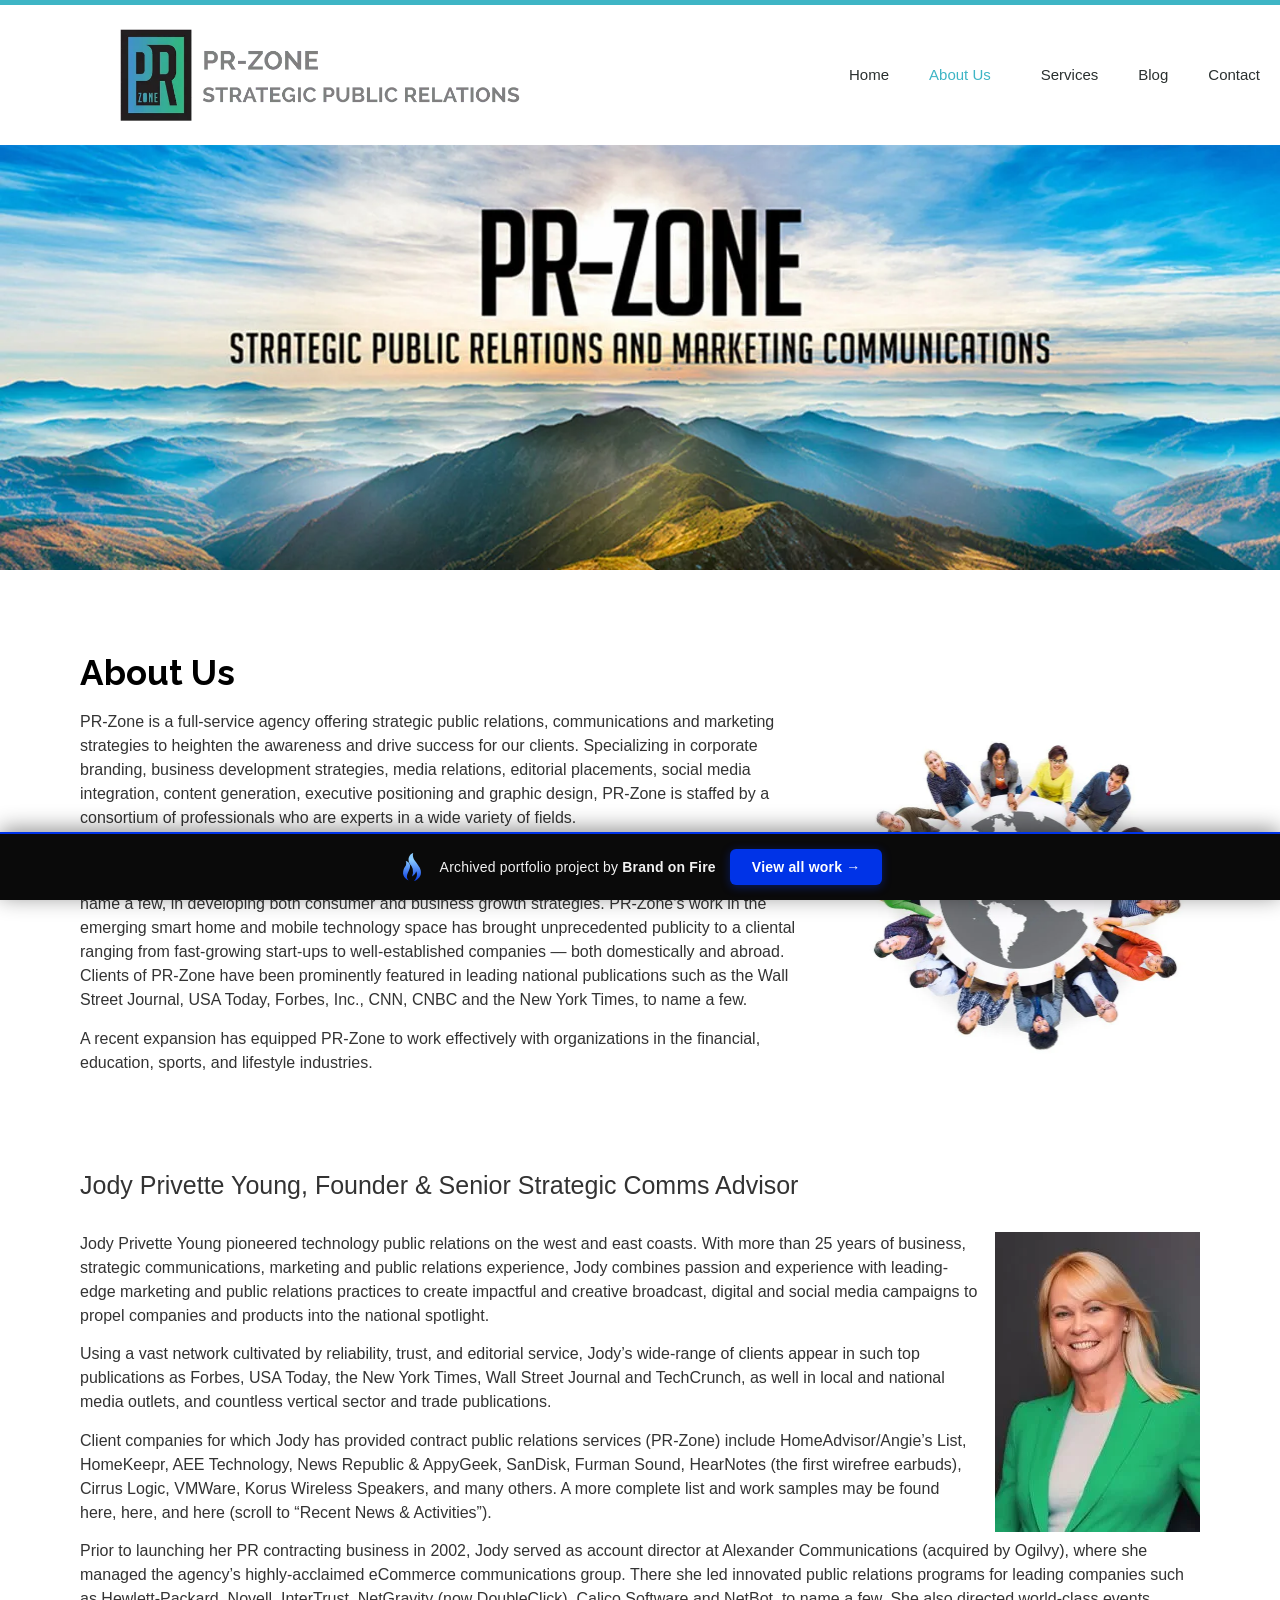
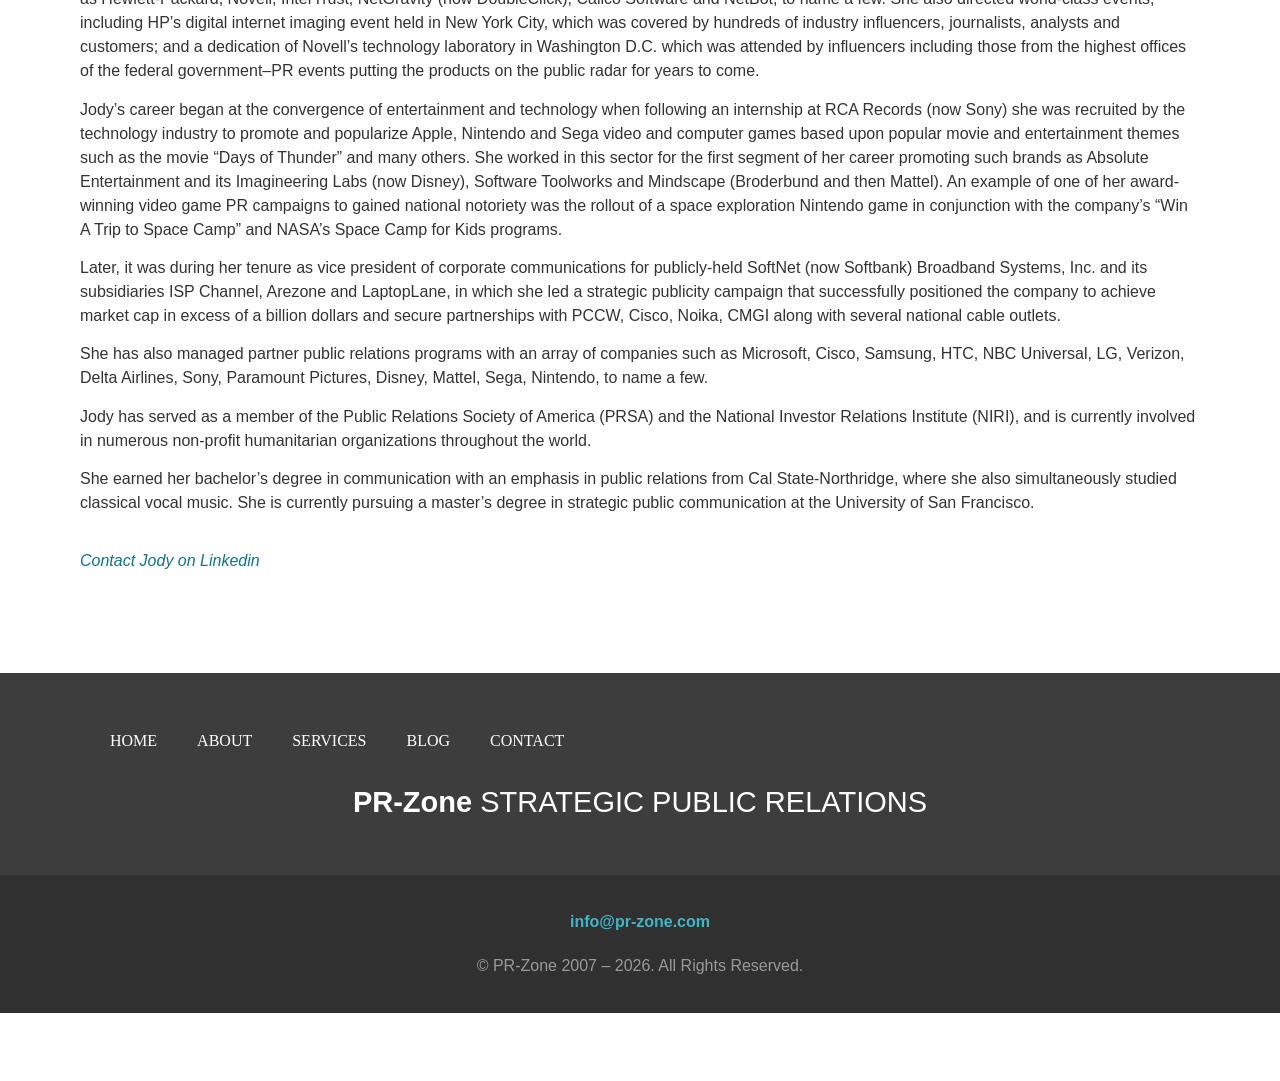
==== commit 4342e9ec: "Portfolio bar: brandonfire.com theme — flame icon, electric-blue accent, taller, larger button" ====
--- a/about/index.html
+++ b/about/index.html
@@ -1 +1 @@
-<!doctype html><html lang="en-US" data-bofp="0"><head><meta charset="UTF-8"><meta name="viewport" content="width=device-width, initial-scale=1"><title>About Us – PR-Zone</title><meta name="robots" content="max-image-preview:large"><link rel="alternate" type="application/rss+xml" title="PR-Zone » Feed" href="/feed/"><link rel="https://api.w.org/" href="/wp-json/"><link rel="alternate" title="JSON" type="application/json" href="/wp-json/wp/v2/pages/633"><link rel="canonical" href="/about/"><meta name="generator" content="Elementor 4.1.1; features: additional_custom_breakpoints; settings: css_print_method-external, google_font-enabled, font_display-swap"><meta name="generator" content="WP Rocket 3.20.2" data-wpr-features="wpr_minify_js wpr_preconnect_external_domains wpr_oci wpr_minify_css wpr_preload_links wpr_desktop"><link rel="stylesheet" href="../style.css"><style>[data-bofp="1"]{background-color:rgb(255, 255, 255)!important;color:rgb(51, 51, 51)!important}[data-bofp="2"]{background-color:rgb(255, 255, 255)!important;color:rgb(51, 51, 51)!important}[data-bofp="3"]{background-color:rgb(61, 61, 61)!important;color:rgb(51, 51, 51)!important}[data-bofp="4"]{background-color:rgb(48, 48, 48)!important;color:rgb(51, 51, 51)!important}</style><meta name="robots" content="noindex, nofollow"><style id="bof-noform">form,form *,fieldset,fieldset *,input,textarea,select,label.fusion-form-label,.wpcf7,.wpcf7 *,.fusion-form,.fusion-form *,.fusion-contact-form,.fusion-contact-form *,.elementor-form,.elementor-form *,.gform_wrapper,.gform_wrapper *,[class*="contact-form"],[class*="contact-form"] *,[id*="contact-form"],[id*="contact-form"] *{pointer-events:none!important;cursor:default!important;-webkit-user-select:none!important;user-select:none!important}</style></head><body data-rsssl="1" class="wp-singular page-template-default page page-id-633 page-parent wp-custom-logo wp-embed-responsive wp-theme-hello-elementor hello-elementor-default elementor-default elementor-kit-594 elementor-page elementor-page-633 e--ua-blink e--ua-mac e--ua-webkit" data-elementor-device-mode="desktop" data-bofp="1"><a class="skip-link screen-reader-text" href="#content">Skip to content</a><header data-elementor-type="header" data-elementor-id="601" class="elementor elementor-601 elementor-location-header" data-elementor-post-type="elementor_library"><header class="elementor-section elementor-top-section elementor-element elementor-element-2a9387e0 elementor-section-content-middle elementor-section-height-min-height elementor-section-boxed elementor-section-height-default elementor-section-items-middle" data-id="2a9387e0" data-element_type="section" data-e-type="section" data-settings="{&quot;background_background&quot;:&quot;classic&quot;}" data-bofp="2"><div class="elementor-container elementor-column-gap-no"><div class="elementor-column elementor-col-50 elementor-top-column elementor-element elementor-element-272d56ad" data-id="272d56ad" data-element_type="column" data-e-type="column"><div class="elementor-widget-wrap elementor-element-populated"><div class="elementor-element elementor-element-6005e4d2 elementor-widget elementor-widget-theme-site-logo elementor-widget-image" data-id="6005e4d2" data-element_type="widget" data-e-type="widget" data-widget_type="theme-site-logo.default"><div class="elementor-widget-container"><a href="../index.html"><img fetchpriority="high" width="767" height="178" src="../_a/2849cf8cd804.webp" class="attachment-full size-full wp-image-416" alt="Logo PR Zone Strategic Public Relations">				</a></div></div></div></div><div class="elementor-column elementor-col-50 elementor-top-column elementor-element elementor-element-2fd977c5" data-id="2fd977c5" data-element_type="column" data-e-type="column"><div class="elementor-widget-wrap elementor-element-populated"><div class="elementor-element elementor-element-1101c04 elementor-nav-menu__align-end elementor-nav-menu--stretch elementor-widget__width-initial elementor-nav-menu--dropdown-tablet elementor-nav-menu__text-align-aside elementor-nav-menu--toggle elementor-nav-menu--burger elementor-widget elementor-widget-nav-menu" data-id="1101c04" data-element_type="widget" data-e-type="widget" data-settings="{&quot;full_width&quot;:&quot;stretch&quot;,&quot;layout&quot;:&quot;horizontal&quot;,&quot;submenu_icon&quot;:{&quot;value&quot;:&quot;&lt;i class=\&quot;fas fa-caret-down\&quot; aria-hidden=\&quot;true\&quot;&gt;&lt;\/i&gt;&quot;,&quot;library&quot;:&quot;fa-solid&quot;},&quot;toggle&quot;:&quot;burger&quot;}" data-widget_type="nav-menu.default"><div class="elementor-widget-container"><nav aria-label="Menu" class="elementor-nav-menu--main elementor-nav-menu__container elementor-nav-menu--layout-horizontal e--pointer-none"><ul id="menu-1-1101c04" class="elementor-nav-menu" data-smartmenus-id="17822821780103604"><li class="menu-item menu-item-type-post_type menu-item-object-page menu-item-home menu-item-649"><a href="../index.html" class="elementor-item">Home</a></li><li class="menu-item menu-item-type-post_type menu-item-object-page current-menu-item page_item page-item-633 current_page_item current-menu-ancestor current-menu-parent current_page_parent current_page_ancestor menu-item-has-children menu-item-648"><a href="../about/index.html" aria-current="page" class="elementor-item elementor-item-active has-submenu" id="sm-17822821780103604-1" aria-haspopup="true" aria-controls="sm-17822821780103604-2" aria-expanded="false">About Us<span class="sub-arrow"><i class="fas fa-caret-down" aria-hidden="true"></i></span></a><ul class="sub-menu elementor-nav-menu--dropdown" id="sm-17822821780103604-2" role="group" aria-hidden="true" aria-labelledby="sm-17822821780103604-1" aria-expanded="false"><li class="menu-item menu-item-type-custom menu-item-object-custom current-menu-item menu-item-405"><a href="../about/index.html" aria-current="page" class="elementor-sub-item elementor-item-active">Who We Are</a></li><li class="menu-item menu-item-type-post_type menu-item-object-page menu-item-722"><a href="../about/clients/index.html" class="elementor-sub-item">Clients</a></li><li class="menu-item menu-item-type-post_type menu-item-object-page menu-item-477"><a href="../about-old/testimonials/index.html" class="elementor-sub-item">Testimonials</a></li><li class="menu-item menu-item-type-custom menu-item-object-custom menu-item-284"><a class="elementor-sub-item">Results</a></li></ul></li><li class="menu-item menu-item-type-custom menu-item-object-custom menu-item-263"><a href="../services/index.html" class="elementor-item">Services</a></li><li class="menu-item menu-item-type-post_type menu-item-object-page menu-item-29"><a href="../blog/index.html" class="elementor-item">Blog</a></li><li class="menu-item menu-item-type-post_type menu-item-object-page menu-item-723"><a href="../contact/index.html" class="elementor-item">Contact</a></li></ul>			</nav><div class="elementor-menu-toggle" role="button" tabindex="0" aria-label="Menu Toggle" aria-expanded="false" style=""><i aria-hidden="true" role="presentation" class="elementor-menu-toggle__icon--open eicon-menu-bar"></i><i aria-hidden="true" role="presentation" class="elementor-menu-toggle__icon--close eicon-close"></i>		</div><nav class="elementor-nav-menu--dropdown elementor-nav-menu__container" aria-hidden="true" style="width: 1366px; left: 0px; top: 50px; --menu-height: 0;"><ul id="menu-2-1101c04" class="elementor-nav-menu" data-smartmenus-id="17822821780123784"><li class="menu-item menu-item-type-post_type menu-item-object-page menu-item-home menu-item-649"><a href="../index.html" class="elementor-item" tabindex="-1">Home</a></li><li class="menu-item menu-item-type-post_type menu-item-object-page current-menu-item page_item page-item-633 current_page_item current-menu-ancestor current-menu-parent current_page_parent current_page_ancestor menu-item-has-children menu-item-648"><a href="../about/index.html" aria-current="page" class="elementor-item elementor-item-active has-submenu" tabindex="-1" id="sm-17822821780123784-1" aria-haspopup="true" aria-controls="sm-17822821780123784-2" aria-expanded="false">About Us<span class="sub-arrow"><i class="fas fa-caret-down" aria-hidden="true"></i></span></a><ul class="sub-menu elementor-nav-menu--dropdown" id="sm-17822821780123784-2" role="group" aria-hidden="true" aria-labelledby="sm-17822821780123784-1" aria-expanded="false"><li class="menu-item menu-item-type-custom menu-item-object-custom current-menu-item menu-item-405"><a href="../about/index.html" aria-current="page" class="elementor-sub-item elementor-item-active" tabindex="-1">Who We Are</a></li><li class="menu-item menu-item-type-post_type menu-item-object-page menu-item-722"><a href="../about/clients/index.html" class="elementor-sub-item" tabindex="-1">Clients</a></li><li class="menu-item menu-item-type-post_type menu-item-object-page menu-item-477"><a href="../about-old/testimonials/index.html" class="elementor-sub-item" tabindex="-1">Testimonials</a></li><li class="menu-item menu-item-type-custom menu-item-object-custom menu-item-284"><a class="elementor-sub-item" tabindex="-1">Results</a></li></ul></li><li class="menu-item menu-item-type-custom menu-item-object-custom menu-item-263"><a href="../services/index.html" class="elementor-item" tabindex="-1">Services</a></li><li class="menu-item menu-item-type-post_type menu-item-object-page menu-item-29"><a href="../blog/index.html" class="elementor-item" tabindex="-1">Blog</a></li><li class="menu-item menu-item-type-post_type menu-item-object-page menu-item-723"><a href="../contact/index.html" class="elementor-item" tabindex="-1">Contact</a></li></ul>			</nav></div></div></div></div></div></header></header><main id="content" class="site-main post-633 page type-page status-publish hentry"><div class="page-content"><div data-elementor-type="wp-post" data-elementor-id="633" class="elementor elementor-633" data-elementor-post-type="page"><section class="elementor-section elementor-top-section elementor-element elementor-element-72008c6 elementor-section-full_width elementor-section-height-min-height elementor-section-height-default elementor-section-items-middle" data-id="72008c6" data-element_type="section" data-e-type="section" data-settings="{&quot;background_background&quot;:&quot;classic&quot;}"><div class="elementor-container elementor-column-gap-default"><div class="elementor-column elementor-col-100 elementor-top-column elementor-element elementor-element-e59ee82" data-id="e59ee82" data-element_type="column" data-e-type="column"><div class="elementor-widget-wrap"></div></div></div></section><section class="elementor-section elementor-top-section elementor-element elementor-element-08d1b23 elementor-section-boxed elementor-section-height-default elementor-section-height-default" data-id="08d1b23" data-element_type="section" data-e-type="section"><div class="elementor-container elementor-column-gap-default"><div class="elementor-column elementor-col-50 elementor-top-column elementor-element elementor-element-1f098c8" data-id="1f098c8" data-element_type="column" data-e-type="column"><div class="elementor-widget-wrap elementor-element-populated"><div class="elementor-element elementor-element-9fd348d elementor-widget elementor-widget-heading" data-id="9fd348d" data-element_type="widget" data-e-type="widget" data-widget_type="heading.default"><div class="elementor-widget-container"><h1 class="elementor-heading-title elementor-size-default">About Us</h1>				</div></div><div class="elementor-element elementor-element-0947426 elementor-widget elementor-widget-text-editor" data-id="0947426" data-element_type="widget" data-e-type="widget" data-widget_type="text-editor.default"><div class="elementor-widget-container"><p>PR-Zone is a full-service agency offering strategic public relations, communications and marketing strategies to heighten the awareness and drive success for our clients. Specializing in corporate branding, business development strategies, media relations, editorial placements, social media integration, content generation, executive positioning and graphic design, PR-Zone is staffed by a consortium of professionals who are experts in a wide variety of fields.</p><p>As a leading, national public relations agency specializing in the technology sector, PR-Zone has worked closely with companies such as Home Advisor, Cirrus Logic and Covad Communications, to name a few, in developing both consumer and business growth strategies. PR-Zone’s work in the emerging smart home and mobile technology space has brought unprecedented publicity to a cliental ranging from fast-growing start-ups to well-established companies — both domestically and abroad. Clients of PR-Zone have been prominently featured in leading national publications such as the Wall Street Journal, USA Today, Forbes, Inc., CNN, CNBC and the New York Times, to name a few.</p><p>A recent expansion has equipped PR-Zone to work effectively with organizations in the financial, education, sports, and lifestyle industries.</p><p>&nbsp;</p>								</div></div></div></div><div class="elementor-column elementor-col-50 elementor-top-column elementor-element elementor-element-1ace5cf" data-id="1ace5cf" data-element_type="column" data-e-type="column"><div class="elementor-widget-wrap elementor-element-populated"><div class="elementor-element elementor-element-998c5e0 elementor-widget elementor-widget-image" data-id="998c5e0" data-element_type="widget" data-e-type="widget" data-widget_type="image.default"><div class="elementor-widget-container"><img decoding="async" width="721" height="666" src="../_a/be22f405c216.webp" class="attachment-large size-large wp-image-160" alt="Unity Picture">															</div></div></div></div></div></section><section class="elementor-section elementor-top-section elementor-element elementor-element-79d5fd5 elementor-section-boxed elementor-section-height-default elementor-section-height-default" data-id="79d5fd5" data-element_type="section" data-e-type="section"><div class="elementor-container elementor-column-gap-default"><div class="elementor-column elementor-col-100 elementor-top-column elementor-element elementor-element-8185ca8" data-id="8185ca8" data-element_type="column" data-e-type="column"><div class="elementor-widget-wrap elementor-element-populated"><div class="elementor-element elementor-element-20c6f0b elementor-widget elementor-widget-heading" data-id="20c6f0b" data-element_type="widget" data-e-type="widget" data-widget_type="heading.default"><div class="elementor-widget-container"><h2 class="elementor-heading-title elementor-size-default">Jody Privette Young, Founder &amp; Senior Strategic Comms Advisor</h2>				</div></div><div class="elementor-element elementor-element-4835cd2 elementor-widget elementor-widget-text-editor" data-id="4835cd2" data-element_type="widget" data-e-type="widget" data-widget_type="text-editor.default"><div class="elementor-widget-container"><p><img decoding="async" class="wp-image-727 size-medium alignright" title="jim" src="../_a/d44fa98b894b.webp" alt="Headshot" width="205" height="300"></p><p>Jody Privette Young pioneered technology public relations on the west and east coasts. With more than 25 years of business, strategic communications, marketing and public relations experience, Jody combines passion and experience with leading-edge marketing and public relations practices to create impactful and creative broadcast, digital and social media campaigns to propel companies and products into the national spotlight.</p><p>Using a vast network cultivated by reliability, trust, and editorial service, Jody’s wide-range of clients appear in such top publications as Forbes, USA Today, the New York Times, Wall Street Journal and TechCrunch, as well in local and national media outlets, and countless vertical sector and trade publications.</p><p>Client companies for which Jody has provided contract public relations services (PR-Zone) include HomeAdvisor/Angie’s List, HomeKeepr, AEE Technology, News Republic &amp; AppyGeek, SanDisk, Furman Sound, HearNotes (the first wirefree earbuds), Cirrus Logic, VMWare, Korus Wireless Speakers, and many others. A more complete list and work samples may be found here, here, and here (scroll to “Recent News &amp; Activities”).</p><p>Prior to launching her PR contracting business in 2002, Jody served as account director at Alexander Communications (acquired by Ogilvy), where she managed the agency’s highly-acclaimed eCommerce communications group. There she led innovated public relations programs for leading companies such as Hewlett-Packard, Novell, InterTrust, NetGravity (now DoubleClick), Calico Software and NetBot, to name a few. She also directed world-class events, including HP’s digital internet imaging event held in New York City, which was covered by hundreds of industry influencers, journalists, analysts and customers; and a dedication of Novell’s technology laboratory in Washington D.C. which was attended by influencers including those from the highest offices of the federal government–PR events putting the products on the public radar for years to come.</p><p>Jody’s career began at the convergence of entertainment and technology when following an internship at RCA Records (now Sony) she was recruited by the technology industry to promote and popularize Apple, Nintendo and Sega video and computer games based upon popular movie and entertainment themes such as the movie “Days of Thunder” and many others. She worked in this sector for the first segment of her career promoting such brands as Absolute Entertainment and its Imagineering Labs (now Disney), Software Toolworks and Mindscape (Broderbund and then Mattel). An example of one of her award-winning video game PR campaigns to gained national notoriety was the rollout of a space exploration Nintendo game in conjunction with the company’s “Win A Trip to Space Camp” and NASA’s Space Camp for Kids programs.</p><p>Later, it was during her tenure as vice president of corporate communications for publicly-held SoftNet (now Softbank) Broadband Systems, Inc. and its subsidiaries ISP Channel, Arezone and LaptopLane, in which she led a strategic publicity campaign that successfully positioned the company to achieve market cap in excess of a billion dollars and secure partnerships with PCCW, Cisco, Noika, CMGI along with several national cable outlets.</p><p>She has also managed partner public relations programs with an array of companies such as Microsoft, Cisco, Samsung, HTC, NBC Universal, LG, Verizon, Delta Airlines, Sony, Paramount Pictures, Disney, Mattel, Sega, Nintendo, to name a few.</p><p>Jody has served as a member of the Public Relations Society of America (PRSA) and the National Investor Relations Institute (NIRI), and is currently involved in numerous non-profit humanitarian organizations throughout the world.</p><p>She earned her bachelor’s degree in communication with an emphasis in public relations from Cal State-Northridge, where she also simultaneously studied classical vocal music. She is currently pursuing a master’s degree in strategic public communication at the University of San Francisco.</p>								</div></div><div class="elementor-element elementor-element-c023595 elementor-widget elementor-widget-text-editor" data-id="c023595" data-element_type="widget" data-e-type="widget" data-widget_type="text-editor.default"><div class="elementor-widget-container"><p><a target="_blank" rel="noopener"><em>Contact Jody on Linkedin</em></a></p>								</div></div></div></div></div></section></div></div></main><footer data-elementor-type="footer" data-elementor-id="627" class="elementor elementor-627 elementor-location-footer" data-elementor-post-type="elementor_library"><section class="elementor-section elementor-top-section elementor-element elementor-element-868aecc elementor-section-boxed elementor-section-height-default elementor-section-height-default" data-id="868aecc" data-element_type="section" data-e-type="section" data-settings="{&quot;background_background&quot;:&quot;classic&quot;}" data-bofp="3"><div class="elementor-container elementor-column-gap-default"><div class="elementor-column elementor-col-100 elementor-top-column elementor-element elementor-element-e81a915" data-id="e81a915" data-element_type="column" data-e-type="column"><div class="elementor-widget-wrap elementor-element-populated"><section class="elementor-section elementor-inner-section elementor-element elementor-element-782d50a elementor-section-boxed elementor-section-height-default elementor-section-height-default" data-id="782d50a" data-element_type="section" data-e-type="section"><div class="elementor-container elementor-column-gap-default"><div class="elementor-column elementor-col-50 elementor-inner-column elementor-element elementor-element-dce7457" data-id="dce7457" data-element_type="column" data-e-type="column"><div class="elementor-widget-wrap elementor-element-populated"><div class="elementor-element elementor-element-7d09c24 elementor-nav-menu--dropdown-none elementor-widget elementor-widget-nav-menu" data-id="7d09c24" data-element_type="widget" data-e-type="widget" data-settings="{&quot;layout&quot;:&quot;horizontal&quot;,&quot;submenu_icon&quot;:{&quot;value&quot;:&quot;&lt;i class=\&quot;fas fa-caret-down\&quot; aria-hidden=\&quot;true\&quot;&gt;&lt;\/i&gt;&quot;,&quot;library&quot;:&quot;fa-solid&quot;}}" data-widget_type="nav-menu.default"><div class="elementor-widget-container"><nav aria-label="Menu" class="elementor-nav-menu--main elementor-nav-menu__container elementor-nav-menu--layout-horizontal e--pointer-underline e--animation-fade"><ul id="menu-1-7d09c24" class="elementor-nav-menu" data-smartmenus-id="1782282178018779"><li class="menu-item menu-item-type-custom menu-item-object-custom menu-item-422"><a href="../index.html" class="elementor-item">Home</a></li><li class="menu-item menu-item-type-custom menu-item-object-custom current-menu-item menu-item-423"><a href="../about/index.html" aria-current="page" class="elementor-item elementor-item-active">About</a></li><li class="menu-item menu-item-type-custom menu-item-object-custom menu-item-424"><a href="../services/index.html" class="elementor-item">Services</a></li><li class="menu-item menu-item-type-custom menu-item-object-custom menu-item-425"><a href="../blog/index.html" class="elementor-item">Blog</a></li><li class="menu-item menu-item-type-custom menu-item-object-custom menu-item-426"><a href="../contact/index.html" class="elementor-item">Contact</a></li></ul>			</nav><nav class="elementor-nav-menu--dropdown elementor-nav-menu__container" aria-hidden="true" style="--menu-height: 0;"><ul id="menu-2-7d09c24" class="elementor-nav-menu" data-smartmenus-id="1782282178018409"><li class="menu-item menu-item-type-custom menu-item-object-custom menu-item-422"><a href="../index.html" class="elementor-item" tabindex="-1">Home</a></li><li class="menu-item menu-item-type-custom menu-item-object-custom current-menu-item menu-item-423"><a href="../about/index.html" aria-current="page" class="elementor-item elementor-item-active" tabindex="-1">About</a></li><li class="menu-item menu-item-type-custom menu-item-object-custom menu-item-424"><a href="../services/index.html" class="elementor-item" tabindex="-1">Services</a></li><li class="menu-item menu-item-type-custom menu-item-object-custom menu-item-425"><a href="../blog/index.html" class="elementor-item" tabindex="-1">Blog</a></li><li class="menu-item menu-item-type-custom menu-item-object-custom menu-item-426"><a href="../contact/index.html" class="elementor-item" tabindex="-1">Contact</a></li></ul>			</nav></div></div></div></div><div class="elementor-column elementor-col-50 elementor-inner-column elementor-element elementor-element-9c4d536" data-id="9c4d536" data-element_type="column" data-e-type="column"><div class="elementor-widget-wrap elementor-element-populated"><div class="elementor-element elementor-element-6ccba8a elementor-shape-rounded elementor-grid-0 e-grid-align-center elementor-widget elementor-widget-social-icons" data-id="6ccba8a" data-element_type="widget" data-e-type="widget" data-widget_type="social-icons.default"><div class="elementor-widget-container"><div class="elementor-social-icons-wrapper elementor-grid" role="list"><span class="elementor-grid-item" role="listitem"><a class="elementor-icon elementor-social-icon elementor-social-icon-facebook elementor-repeater-item-310930e" target="_blank"><span class="elementor-screen-only">Facebook</span><i aria-hidden="true" class="fab fa-facebook"></i>					</a></span><span class="elementor-grid-item" role="listitem"><a class="elementor-icon elementor-social-icon elementor-social-icon-twitter elementor-repeater-item-96a6bf9" target="_blank"><span class="elementor-screen-only">Twitter</span><i aria-hidden="true" class="fab fa-twitter"></i>					</a></span><span class="elementor-grid-item" role="listitem"><a class="elementor-icon elementor-social-icon elementor-social-icon-linkedin elementor-repeater-item-84e24ad" target="_blank"><span class="elementor-screen-only">Linkedin</span><i aria-hidden="true" class="fab fa-linkedin"></i>					</a></span><span class="elementor-grid-item" role="listitem"><a class="elementor-icon elementor-social-icon elementor-social-icon-envelope elementor-repeater-item-7c45545" href="mailto:info@pr-zone.com" target="_blank"><span class="elementor-screen-only">Envelope</span><i aria-hidden="true" class="fas fa-envelope"></i>					</a></span></div></div></div></div></div></div></section><div class="elementor-element elementor-element-655f51c elementor-widget elementor-widget-text-editor" data-id="655f51c" data-element_type="widget" data-e-type="widget" data-widget_type="text-editor.default"><div class="elementor-widget-container"><p><b>PR-Zone</b> STRATEGIC PUBLIC RELATIONS</p><p></p>								</div></div></div></div></div></section><section class="elementor-section elementor-top-section elementor-element elementor-element-da387c4 elementor-section-boxed elementor-section-height-default elementor-section-height-default" data-id="da387c4" data-element_type="section" data-e-type="section" data-settings="{&quot;background_background&quot;:&quot;classic&quot;}" data-bofp="4"><div class="elementor-container elementor-column-gap-default"><div class="elementor-column elementor-col-100 elementor-top-column elementor-element elementor-element-2085b50" data-id="2085b50" data-element_type="column" data-e-type="column"><div class="elementor-widget-wrap elementor-element-populated"><div class="elementor-element elementor-element-479d2a6 elementor-widget elementor-widget-text-editor" data-id="479d2a6" data-element_type="widget" data-e-type="widget" data-widget_type="text-editor.default"><div class="elementor-widget-container"><strong><a href="mailto:info@pr-zone.com" target="_blank" rel="noopener" style="color:#3fb5c6">info@pr-zone.com</a></strong>								</div></div><div class="elementor-element elementor-element-ad012d4 elementor-widget elementor-widget-heading" data-id="ad012d4" data-element_type="widget" data-e-type="widget" data-widget_type="heading.default"><div class="elementor-widget-container"><span class="elementor-heading-title elementor-size-default">© PR-Zone 2007 – 2026. All Rights Reserved.</span>				</div></div></div></div></div></section></footer><span id="elementor-device-mode" class="elementor-screen-only"></span><svg style="display: none;" class="e-font-icon-svg-symbols"></svg><!-- bof-portfolio-bar --><a href="https://brandonfire.com/portfolio/" id="bof-portfolio-bar" rel="noopener" style="position:fixed;left:0;right:0;bottom:0;z-index:2147483647;display:flex;align-items:center;justify-content:center;gap:14px;flex-wrap:wrap;background:#0a0a0a;color:#ffffff !important;font-family:Inter,-apple-system,BlinkMacSystemFont,'Segoe UI',Roboto,Helvetica,Arial,sans-serif;font-size:14px;font-weight:500;line-height:1;letter-spacing:.2px;padding:15px 18px;text-decoration:none !important;box-shadow:0 -3px 22px rgba(0,0,0,.45);border-top:2px solid #0033e7;box-sizing:border-box;"><img src="[data-uri]" alt="" width="28" height="28" style="display:block;flex:0 0 auto;width:28px;height:28px;"><span style="opacity:.95;color:#fff;">Archived portfolio project by <strong style="font-weight:700;color:#fff;">Brand&nbsp;on&nbsp;Fire</strong></span><span style="background:#0033e7;color:#fff;padding:11px 22px;border-radius:6px;font-weight:700;font-size:14px;white-space:nowrap;box-shadow:0 2px 10px rgba(0,51,231,.4);">View&nbsp;all&nbsp;work&nbsp;&rarr;</span></a><!-- /bof-portfolio-bar --></body></html>+<!doctype html><html lang="en-US" data-bofp="0"><head><meta charset="UTF-8"><meta name="viewport" content="width=device-width, initial-scale=1"><title>About Us – PR-Zone</title><meta name="robots" content="max-image-preview:large"><link rel="alternate" type="application/rss+xml" title="PR-Zone » Feed" href="/feed/"><link rel="https://api.w.org/" href="/wp-json/"><link rel="alternate" title="JSON" type="application/json" href="/wp-json/wp/v2/pages/633"><link rel="canonical" href="/about/"><meta name="generator" content="Elementor 4.1.1; features: additional_custom_breakpoints; settings: css_print_method-external, google_font-enabled, font_display-swap"><meta name="generator" content="WP Rocket 3.20.2" data-wpr-features="wpr_minify_js wpr_preconnect_external_domains wpr_oci wpr_minify_css wpr_preload_links wpr_desktop"><link rel="stylesheet" href="../style.css"><style>[data-bofp="1"]{background-color:rgb(255, 255, 255)!important;color:rgb(51, 51, 51)!important}[data-bofp="2"]{background-color:rgb(255, 255, 255)!important;color:rgb(51, 51, 51)!important}[data-bofp="3"]{background-color:rgb(61, 61, 61)!important;color:rgb(51, 51, 51)!important}[data-bofp="4"]{background-color:rgb(48, 48, 48)!important;color:rgb(51, 51, 51)!important}</style><meta name="robots" content="noindex, nofollow"><style id="bof-noform">form,form *,fieldset,fieldset *,input,textarea,select,label.fusion-form-label,.wpcf7,.wpcf7 *,.fusion-form,.fusion-form *,.fusion-contact-form,.fusion-contact-form *,.elementor-form,.elementor-form *,.gform_wrapper,.gform_wrapper *,[class*="contact-form"],[class*="contact-form"] *,[id*="contact-form"],[id*="contact-form"] *{pointer-events:none!important;cursor:default!important;-webkit-user-select:none!important;user-select:none!important}</style></head><body data-rsssl="1" class="wp-singular page-template-default page page-id-633 page-parent wp-custom-logo wp-embed-responsive wp-theme-hello-elementor hello-elementor-default elementor-default elementor-kit-594 elementor-page elementor-page-633 e--ua-blink e--ua-mac e--ua-webkit" data-elementor-device-mode="desktop" data-bofp="1"><a class="skip-link screen-reader-text" href="#content">Skip to content</a><header data-elementor-type="header" data-elementor-id="601" class="elementor elementor-601 elementor-location-header" data-elementor-post-type="elementor_library"><header class="elementor-section elementor-top-section elementor-element elementor-element-2a9387e0 elementor-section-content-middle elementor-section-height-min-height elementor-section-boxed elementor-section-height-default elementor-section-items-middle" data-id="2a9387e0" data-element_type="section" data-e-type="section" data-settings="{&quot;background_background&quot;:&quot;classic&quot;}" data-bofp="2"><div class="elementor-container elementor-column-gap-no"><div class="elementor-column elementor-col-50 elementor-top-column elementor-element elementor-element-272d56ad" data-id="272d56ad" data-element_type="column" data-e-type="column"><div class="elementor-widget-wrap elementor-element-populated"><div class="elementor-element elementor-element-6005e4d2 elementor-widget elementor-widget-theme-site-logo elementor-widget-image" data-id="6005e4d2" data-element_type="widget" data-e-type="widget" data-widget_type="theme-site-logo.default"><div class="elementor-widget-container"><a href="../index.html"><img fetchpriority="high" width="767" height="178" src="../_a/2849cf8cd804.webp" class="attachment-full size-full wp-image-416" alt="Logo PR Zone Strategic Public Relations">				</a></div></div></div></div><div class="elementor-column elementor-col-50 elementor-top-column elementor-element elementor-element-2fd977c5" data-id="2fd977c5" data-element_type="column" data-e-type="column"><div class="elementor-widget-wrap elementor-element-populated"><div class="elementor-element elementor-element-1101c04 elementor-nav-menu__align-end elementor-nav-menu--stretch elementor-widget__width-initial elementor-nav-menu--dropdown-tablet elementor-nav-menu__text-align-aside elementor-nav-menu--toggle elementor-nav-menu--burger elementor-widget elementor-widget-nav-menu" data-id="1101c04" data-element_type="widget" data-e-type="widget" data-settings="{&quot;full_width&quot;:&quot;stretch&quot;,&quot;layout&quot;:&quot;horizontal&quot;,&quot;submenu_icon&quot;:{&quot;value&quot;:&quot;&lt;i class=\&quot;fas fa-caret-down\&quot; aria-hidden=\&quot;true\&quot;&gt;&lt;\/i&gt;&quot;,&quot;library&quot;:&quot;fa-solid&quot;},&quot;toggle&quot;:&quot;burger&quot;}" data-widget_type="nav-menu.default"><div class="elementor-widget-container"><nav aria-label="Menu" class="elementor-nav-menu--main elementor-nav-menu__container elementor-nav-menu--layout-horizontal e--pointer-none"><ul id="menu-1-1101c04" class="elementor-nav-menu" data-smartmenus-id="17822821780103604"><li class="menu-item menu-item-type-post_type menu-item-object-page menu-item-home menu-item-649"><a href="../index.html" class="elementor-item">Home</a></li><li class="menu-item menu-item-type-post_type menu-item-object-page current-menu-item page_item page-item-633 current_page_item current-menu-ancestor current-menu-parent current_page_parent current_page_ancestor menu-item-has-children menu-item-648"><a href="../about/index.html" aria-current="page" class="elementor-item elementor-item-active has-submenu" id="sm-17822821780103604-1" aria-haspopup="true" aria-controls="sm-17822821780103604-2" aria-expanded="false">About Us<span class="sub-arrow"><i class="fas fa-caret-down" aria-hidden="true"></i></span></a><ul class="sub-menu elementor-nav-menu--dropdown" id="sm-17822821780103604-2" role="group" aria-hidden="true" aria-labelledby="sm-17822821780103604-1" aria-expanded="false"><li class="menu-item menu-item-type-custom menu-item-object-custom current-menu-item menu-item-405"><a href="../about/index.html" aria-current="page" class="elementor-sub-item elementor-item-active">Who We Are</a></li><li class="menu-item menu-item-type-post_type menu-item-object-page menu-item-722"><a href="../about/clients/index.html" class="elementor-sub-item">Clients</a></li><li class="menu-item menu-item-type-post_type menu-item-object-page menu-item-477"><a href="../about-old/testimonials/index.html" class="elementor-sub-item">Testimonials</a></li><li class="menu-item menu-item-type-custom menu-item-object-custom menu-item-284"><a class="elementor-sub-item">Results</a></li></ul></li><li class="menu-item menu-item-type-custom menu-item-object-custom menu-item-263"><a href="../services/index.html" class="elementor-item">Services</a></li><li class="menu-item menu-item-type-post_type menu-item-object-page menu-item-29"><a href="../blog/index.html" class="elementor-item">Blog</a></li><li class="menu-item menu-item-type-post_type menu-item-object-page menu-item-723"><a href="../contact/index.html" class="elementor-item">Contact</a></li></ul>			</nav><div class="elementor-menu-toggle" role="button" tabindex="0" aria-label="Menu Toggle" aria-expanded="false" style=""><i aria-hidden="true" role="presentation" class="elementor-menu-toggle__icon--open eicon-menu-bar"></i><i aria-hidden="true" role="presentation" class="elementor-menu-toggle__icon--close eicon-close"></i>		</div><nav class="elementor-nav-menu--dropdown elementor-nav-menu__container" aria-hidden="true" style="width: 1366px; left: 0px; top: 50px; --menu-height: 0;"><ul id="menu-2-1101c04" class="elementor-nav-menu" data-smartmenus-id="17822821780123784"><li class="menu-item menu-item-type-post_type menu-item-object-page menu-item-home menu-item-649"><a href="../index.html" class="elementor-item" tabindex="-1">Home</a></li><li class="menu-item menu-item-type-post_type menu-item-object-page current-menu-item page_item page-item-633 current_page_item current-menu-ancestor current-menu-parent current_page_parent current_page_ancestor menu-item-has-children menu-item-648"><a href="../about/index.html" aria-current="page" class="elementor-item elementor-item-active has-submenu" tabindex="-1" id="sm-17822821780123784-1" aria-haspopup="true" aria-controls="sm-17822821780123784-2" aria-expanded="false">About Us<span class="sub-arrow"><i class="fas fa-caret-down" aria-hidden="true"></i></span></a><ul class="sub-menu elementor-nav-menu--dropdown" id="sm-17822821780123784-2" role="group" aria-hidden="true" aria-labelledby="sm-17822821780123784-1" aria-expanded="false"><li class="menu-item menu-item-type-custom menu-item-object-custom current-menu-item menu-item-405"><a href="../about/index.html" aria-current="page" class="elementor-sub-item elementor-item-active" tabindex="-1">Who We Are</a></li><li class="menu-item menu-item-type-post_type menu-item-object-page menu-item-722"><a href="../about/clients/index.html" class="elementor-sub-item" tabindex="-1">Clients</a></li><li class="menu-item menu-item-type-post_type menu-item-object-page menu-item-477"><a href="../about-old/testimonials/index.html" class="elementor-sub-item" tabindex="-1">Testimonials</a></li><li class="menu-item menu-item-type-custom menu-item-object-custom menu-item-284"><a class="elementor-sub-item" tabindex="-1">Results</a></li></ul></li><li class="menu-item menu-item-type-custom menu-item-object-custom menu-item-263"><a href="../services/index.html" class="elementor-item" tabindex="-1">Services</a></li><li class="menu-item menu-item-type-post_type menu-item-object-page menu-item-29"><a href="../blog/index.html" class="elementor-item" tabindex="-1">Blog</a></li><li class="menu-item menu-item-type-post_type menu-item-object-page menu-item-723"><a href="../contact/index.html" class="elementor-item" tabindex="-1">Contact</a></li></ul>			</nav></div></div></div></div></div></header></header><main id="content" class="site-main post-633 page type-page status-publish hentry"><div class="page-content"><div data-elementor-type="wp-post" data-elementor-id="633" class="elementor elementor-633" data-elementor-post-type="page"><section class="elementor-section elementor-top-section elementor-element elementor-element-72008c6 elementor-section-full_width elementor-section-height-min-height elementor-section-height-default elementor-section-items-middle" data-id="72008c6" data-element_type="section" data-e-type="section" data-settings="{&quot;background_background&quot;:&quot;classic&quot;}"><div class="elementor-container elementor-column-gap-default"><div class="elementor-column elementor-col-100 elementor-top-column elementor-element elementor-element-e59ee82" data-id="e59ee82" data-element_type="column" data-e-type="column"><div class="elementor-widget-wrap"></div></div></div></section><section class="elementor-section elementor-top-section elementor-element elementor-element-08d1b23 elementor-section-boxed elementor-section-height-default elementor-section-height-default" data-id="08d1b23" data-element_type="section" data-e-type="section"><div class="elementor-container elementor-column-gap-default"><div class="elementor-column elementor-col-50 elementor-top-column elementor-element elementor-element-1f098c8" data-id="1f098c8" data-element_type="column" data-e-type="column"><div class="elementor-widget-wrap elementor-element-populated"><div class="elementor-element elementor-element-9fd348d elementor-widget elementor-widget-heading" data-id="9fd348d" data-element_type="widget" data-e-type="widget" data-widget_type="heading.default"><div class="elementor-widget-container"><h1 class="elementor-heading-title elementor-size-default">About Us</h1>				</div></div><div class="elementor-element elementor-element-0947426 elementor-widget elementor-widget-text-editor" data-id="0947426" data-element_type="widget" data-e-type="widget" data-widget_type="text-editor.default"><div class="elementor-widget-container"><p>PR-Zone is a full-service agency offering strategic public relations, communications and marketing strategies to heighten the awareness and drive success for our clients. Specializing in corporate branding, business development strategies, media relations, editorial placements, social media integration, content generation, executive positioning and graphic design, PR-Zone is staffed by a consortium of professionals who are experts in a wide variety of fields.</p><p>As a leading, national public relations agency specializing in the technology sector, PR-Zone has worked closely with companies such as Home Advisor, Cirrus Logic and Covad Communications, to name a few, in developing both consumer and business growth strategies. PR-Zone’s work in the emerging smart home and mobile technology space has brought unprecedented publicity to a cliental ranging from fast-growing start-ups to well-established companies — both domestically and abroad. Clients of PR-Zone have been prominently featured in leading national publications such as the Wall Street Journal, USA Today, Forbes, Inc., CNN, CNBC and the New York Times, to name a few.</p><p>A recent expansion has equipped PR-Zone to work effectively with organizations in the financial, education, sports, and lifestyle industries.</p><p>&nbsp;</p>								</div></div></div></div><div class="elementor-column elementor-col-50 elementor-top-column elementor-element elementor-element-1ace5cf" data-id="1ace5cf" data-element_type="column" data-e-type="column"><div class="elementor-widget-wrap elementor-element-populated"><div class="elementor-element elementor-element-998c5e0 elementor-widget elementor-widget-image" data-id="998c5e0" data-element_type="widget" data-e-type="widget" data-widget_type="image.default"><div class="elementor-widget-container"><img decoding="async" width="721" height="666" src="../_a/be22f405c216.webp" class="attachment-large size-large wp-image-160" alt="Unity Picture">															</div></div></div></div></div></section><section class="elementor-section elementor-top-section elementor-element elementor-element-79d5fd5 elementor-section-boxed elementor-section-height-default elementor-section-height-default" data-id="79d5fd5" data-element_type="section" data-e-type="section"><div class="elementor-container elementor-column-gap-default"><div class="elementor-column elementor-col-100 elementor-top-column elementor-element elementor-element-8185ca8" data-id="8185ca8" data-element_type="column" data-e-type="column"><div class="elementor-widget-wrap elementor-element-populated"><div class="elementor-element elementor-element-20c6f0b elementor-widget elementor-widget-heading" data-id="20c6f0b" data-element_type="widget" data-e-type="widget" data-widget_type="heading.default"><div class="elementor-widget-container"><h2 class="elementor-heading-title elementor-size-default">Jody Privette Young, Founder &amp; Senior Strategic Comms Advisor</h2>				</div></div><div class="elementor-element elementor-element-4835cd2 elementor-widget elementor-widget-text-editor" data-id="4835cd2" data-element_type="widget" data-e-type="widget" data-widget_type="text-editor.default"><div class="elementor-widget-container"><p><img decoding="async" class="wp-image-727 size-medium alignright" title="jim" src="../_a/d44fa98b894b.webp" alt="Headshot" width="205" height="300"></p><p>Jody Privette Young pioneered technology public relations on the west and east coasts. With more than 25 years of business, strategic communications, marketing and public relations experience, Jody combines passion and experience with leading-edge marketing and public relations practices to create impactful and creative broadcast, digital and social media campaigns to propel companies and products into the national spotlight.</p><p>Using a vast network cultivated by reliability, trust, and editorial service, Jody’s wide-range of clients appear in such top publications as Forbes, USA Today, the New York Times, Wall Street Journal and TechCrunch, as well in local and national media outlets, and countless vertical sector and trade publications.</p><p>Client companies for which Jody has provided contract public relations services (PR-Zone) include HomeAdvisor/Angie’s List, HomeKeepr, AEE Technology, News Republic &amp; AppyGeek, SanDisk, Furman Sound, HearNotes (the first wirefree earbuds), Cirrus Logic, VMWare, Korus Wireless Speakers, and many others. A more complete list and work samples may be found here, here, and here (scroll to “Recent News &amp; Activities”).</p><p>Prior to launching her PR contracting business in 2002, Jody served as account director at Alexander Communications (acquired by Ogilvy), where she managed the agency’s highly-acclaimed eCommerce communications group. There she led innovated public relations programs for leading companies such as Hewlett-Packard, Novell, InterTrust, NetGravity (now DoubleClick), Calico Software and NetBot, to name a few. She also directed world-class events, including HP’s digital internet imaging event held in New York City, which was covered by hundreds of industry influencers, journalists, analysts and customers; and a dedication of Novell’s technology laboratory in Washington D.C. which was attended by influencers including those from the highest offices of the federal government–PR events putting the products on the public radar for years to come.</p><p>Jody’s career began at the convergence of entertainment and technology when following an internship at RCA Records (now Sony) she was recruited by the technology industry to promote and popularize Apple, Nintendo and Sega video and computer games based upon popular movie and entertainment themes such as the movie “Days of Thunder” and many others. She worked in this sector for the first segment of her career promoting such brands as Absolute Entertainment and its Imagineering Labs (now Disney), Software Toolworks and Mindscape (Broderbund and then Mattel). An example of one of her award-winning video game PR campaigns to gained national notoriety was the rollout of a space exploration Nintendo game in conjunction with the company’s “Win A Trip to Space Camp” and NASA’s Space Camp for Kids programs.</p><p>Later, it was during her tenure as vice president of corporate communications for publicly-held SoftNet (now Softbank) Broadband Systems, Inc. and its subsidiaries ISP Channel, Arezone and LaptopLane, in which she led a strategic publicity campaign that successfully positioned the company to achieve market cap in excess of a billion dollars and secure partnerships with PCCW, Cisco, Noika, CMGI along with several national cable outlets.</p><p>She has also managed partner public relations programs with an array of companies such as Microsoft, Cisco, Samsung, HTC, NBC Universal, LG, Verizon, Delta Airlines, Sony, Paramount Pictures, Disney, Mattel, Sega, Nintendo, to name a few.</p><p>Jody has served as a member of the Public Relations Society of America (PRSA) and the National Investor Relations Institute (NIRI), and is currently involved in numerous non-profit humanitarian organizations throughout the world.</p><p>She earned her bachelor’s degree in communication with an emphasis in public relations from Cal State-Northridge, where she also simultaneously studied classical vocal music. She is currently pursuing a master’s degree in strategic public communication at the University of San Francisco.</p>								</div></div><div class="elementor-element elementor-element-c023595 elementor-widget elementor-widget-text-editor" data-id="c023595" data-element_type="widget" data-e-type="widget" data-widget_type="text-editor.default"><div class="elementor-widget-container"><p><a target="_blank" rel="noopener"><em>Contact Jody on Linkedin</em></a></p>								</div></div></div></div></div></section></div></div></main><footer data-elementor-type="footer" data-elementor-id="627" class="elementor elementor-627 elementor-location-footer" data-elementor-post-type="elementor_library"><section class="elementor-section elementor-top-section elementor-element elementor-element-868aecc elementor-section-boxed elementor-section-height-default elementor-section-height-default" data-id="868aecc" data-element_type="section" data-e-type="section" data-settings="{&quot;background_background&quot;:&quot;classic&quot;}" data-bofp="3"><div class="elementor-container elementor-column-gap-default"><div class="elementor-column elementor-col-100 elementor-top-column elementor-element elementor-element-e81a915" data-id="e81a915" data-element_type="column" data-e-type="column"><div class="elementor-widget-wrap elementor-element-populated"><section class="elementor-section elementor-inner-section elementor-element elementor-element-782d50a elementor-section-boxed elementor-section-height-default elementor-section-height-default" data-id="782d50a" data-element_type="section" data-e-type="section"><div class="elementor-container elementor-column-gap-default"><div class="elementor-column elementor-col-50 elementor-inner-column elementor-element elementor-element-dce7457" data-id="dce7457" data-element_type="column" data-e-type="column"><div class="elementor-widget-wrap elementor-element-populated"><div class="elementor-element elementor-element-7d09c24 elementor-nav-menu--dropdown-none elementor-widget elementor-widget-nav-menu" data-id="7d09c24" data-element_type="widget" data-e-type="widget" data-settings="{&quot;layout&quot;:&quot;horizontal&quot;,&quot;submenu_icon&quot;:{&quot;value&quot;:&quot;&lt;i class=\&quot;fas fa-caret-down\&quot; aria-hidden=\&quot;true\&quot;&gt;&lt;\/i&gt;&quot;,&quot;library&quot;:&quot;fa-solid&quot;}}" data-widget_type="nav-menu.default"><div class="elementor-widget-container"><nav aria-label="Menu" class="elementor-nav-menu--main elementor-nav-menu__container elementor-nav-menu--layout-horizontal e--pointer-underline e--animation-fade"><ul id="menu-1-7d09c24" class="elementor-nav-menu" data-smartmenus-id="1782282178018779"><li class="menu-item menu-item-type-custom menu-item-object-custom menu-item-422"><a href="../index.html" class="elementor-item">Home</a></li><li class="menu-item menu-item-type-custom menu-item-object-custom current-menu-item menu-item-423"><a href="../about/index.html" aria-current="page" class="elementor-item elementor-item-active">About</a></li><li class="menu-item menu-item-type-custom menu-item-object-custom menu-item-424"><a href="../services/index.html" class="elementor-item">Services</a></li><li class="menu-item menu-item-type-custom menu-item-object-custom menu-item-425"><a href="../blog/index.html" class="elementor-item">Blog</a></li><li class="menu-item menu-item-type-custom menu-item-object-custom menu-item-426"><a href="../contact/index.html" class="elementor-item">Contact</a></li></ul>			</nav><nav class="elementor-nav-menu--dropdown elementor-nav-menu__container" aria-hidden="true" style="--menu-height: 0;"><ul id="menu-2-7d09c24" class="elementor-nav-menu" data-smartmenus-id="1782282178018409"><li class="menu-item menu-item-type-custom menu-item-object-custom menu-item-422"><a href="../index.html" class="elementor-item" tabindex="-1">Home</a></li><li class="menu-item menu-item-type-custom menu-item-object-custom current-menu-item menu-item-423"><a href="../about/index.html" aria-current="page" class="elementor-item elementor-item-active" tabindex="-1">About</a></li><li class="menu-item menu-item-type-custom menu-item-object-custom menu-item-424"><a href="../services/index.html" class="elementor-item" tabindex="-1">Services</a></li><li class="menu-item menu-item-type-custom menu-item-object-custom menu-item-425"><a href="../blog/index.html" class="elementor-item" tabindex="-1">Blog</a></li><li class="menu-item menu-item-type-custom menu-item-object-custom menu-item-426"><a href="../contact/index.html" class="elementor-item" tabindex="-1">Contact</a></li></ul>			</nav></div></div></div></div><div class="elementor-column elementor-col-50 elementor-inner-column elementor-element elementor-element-9c4d536" data-id="9c4d536" data-element_type="column" data-e-type="column"><div class="elementor-widget-wrap elementor-element-populated"><div class="elementor-element elementor-element-6ccba8a elementor-shape-rounded elementor-grid-0 e-grid-align-center elementor-widget elementor-widget-social-icons" data-id="6ccba8a" data-element_type="widget" data-e-type="widget" data-widget_type="social-icons.default"><div class="elementor-widget-container"><div class="elementor-social-icons-wrapper elementor-grid" role="list"><span class="elementor-grid-item" role="listitem"><a class="elementor-icon elementor-social-icon elementor-social-icon-facebook elementor-repeater-item-310930e" target="_blank"><span class="elementor-screen-only">Facebook</span><i aria-hidden="true" class="fab fa-facebook"></i>					</a></span><span class="elementor-grid-item" role="listitem"><a class="elementor-icon elementor-social-icon elementor-social-icon-twitter elementor-repeater-item-96a6bf9" target="_blank"><span class="elementor-screen-only">Twitter</span><i aria-hidden="true" class="fab fa-twitter"></i>					</a></span><span class="elementor-grid-item" role="listitem"><a class="elementor-icon elementor-social-icon elementor-social-icon-linkedin elementor-repeater-item-84e24ad" target="_blank"><span class="elementor-screen-only">Linkedin</span><i aria-hidden="true" class="fab fa-linkedin"></i>					</a></span><span class="elementor-grid-item" role="listitem"><a class="elementor-icon elementor-social-icon elementor-social-icon-envelope elementor-repeater-item-7c45545" href="mailto:info@pr-zone.com" target="_blank"><span class="elementor-screen-only">Envelope</span><i aria-hidden="true" class="fas fa-envelope"></i>					</a></span></div></div></div></div></div></div></section><div class="elementor-element elementor-element-655f51c elementor-widget elementor-widget-text-editor" data-id="655f51c" data-element_type="widget" data-e-type="widget" data-widget_type="text-editor.default"><div class="elementor-widget-container"><p><b>PR-Zone</b> STRATEGIC PUBLIC RELATIONS</p><p></p>								</div></div></div></div></div></section><section class="elementor-section elementor-top-section elementor-element elementor-element-da387c4 elementor-section-boxed elementor-section-height-default elementor-section-height-default" data-id="da387c4" data-element_type="section" data-e-type="section" data-settings="{&quot;background_background&quot;:&quot;classic&quot;}" data-bofp="4"><div class="elementor-container elementor-column-gap-default"><div class="elementor-column elementor-col-100 elementor-top-column elementor-element elementor-element-2085b50" data-id="2085b50" data-element_type="column" data-e-type="column"><div class="elementor-widget-wrap elementor-element-populated"><div class="elementor-element elementor-element-479d2a6 elementor-widget elementor-widget-text-editor" data-id="479d2a6" data-element_type="widget" data-e-type="widget" data-widget_type="text-editor.default"><div class="elementor-widget-container"><strong><a href="mailto:info@pr-zone.com" target="_blank" rel="noopener" style="color:#3fb5c6">info@pr-zone.com</a></strong>								</div></div><div class="elementor-element elementor-element-ad012d4 elementor-widget elementor-widget-heading" data-id="ad012d4" data-element_type="widget" data-e-type="widget" data-widget_type="heading.default"><div class="elementor-widget-container"><span class="elementor-heading-title elementor-size-default">© PR-Zone 2007 – 2026. All Rights Reserved.</span>				</div></div></div></div></div></section></footer><span id="elementor-device-mode" class="elementor-screen-only"></span><svg style="display: none;" class="e-font-icon-svg-symbols"></svg><!-- bof-portfolio-bar --><a href="https://brandonfire.com/portfolio/" id="bof-portfolio-bar" rel="noopener" style="position:fixed;left:0;right:0;bottom:0;z-index:2147483647;display:flex;align-items:center;justify-content:center;gap:14px;flex-wrap:wrap;background:#0a0a0a;color:#ffffff !important;font-family:Inter,-apple-system,BlinkMacSystemFont,'Segoe UI',Roboto,Helvetica,Arial,sans-serif;font-size:14px;font-weight:500;line-height:1;letter-spacing:.2px;padding:15px 18px;text-decoration:none !important;box-shadow:0 -3px 22px rgba(0,0,0,.45);border-top:2px solid #0033e7;box-sizing:border-box;"><img src="[data-uri]" alt="" width="28" height="28" style="display:block;flex:0 0 auto;width:28px;height:28px;"><span style="opacity:.95;color:#fff;">Archived portfolio project by <strong style="font-weight:700;color:#fff;">Brand&nbsp;on&nbsp;Fire</strong></span><span style="background:#0033e7;color:#fff;padding:11px 22px;border-radius:6px;font-weight:700;font-size:14px;white-space:nowrap;box-shadow:0 2px 10px rgba(0,51,231,.4);">View&nbsp;all&nbsp;work&nbsp;&rarr;</span></a><script>(function(){function p(){var b=document.getElementById("bof-portfolio-bar");if(b&&document.body)document.body.style.setProperty("padding-bottom",b.offsetHeight+"px","important");}if(document.readyState!=="loading")p();else document.addEventListener("DOMContentLoaded",p);window.addEventListener("resize",p);})();</script><!-- /bof-portfolio-bar --></body></html>
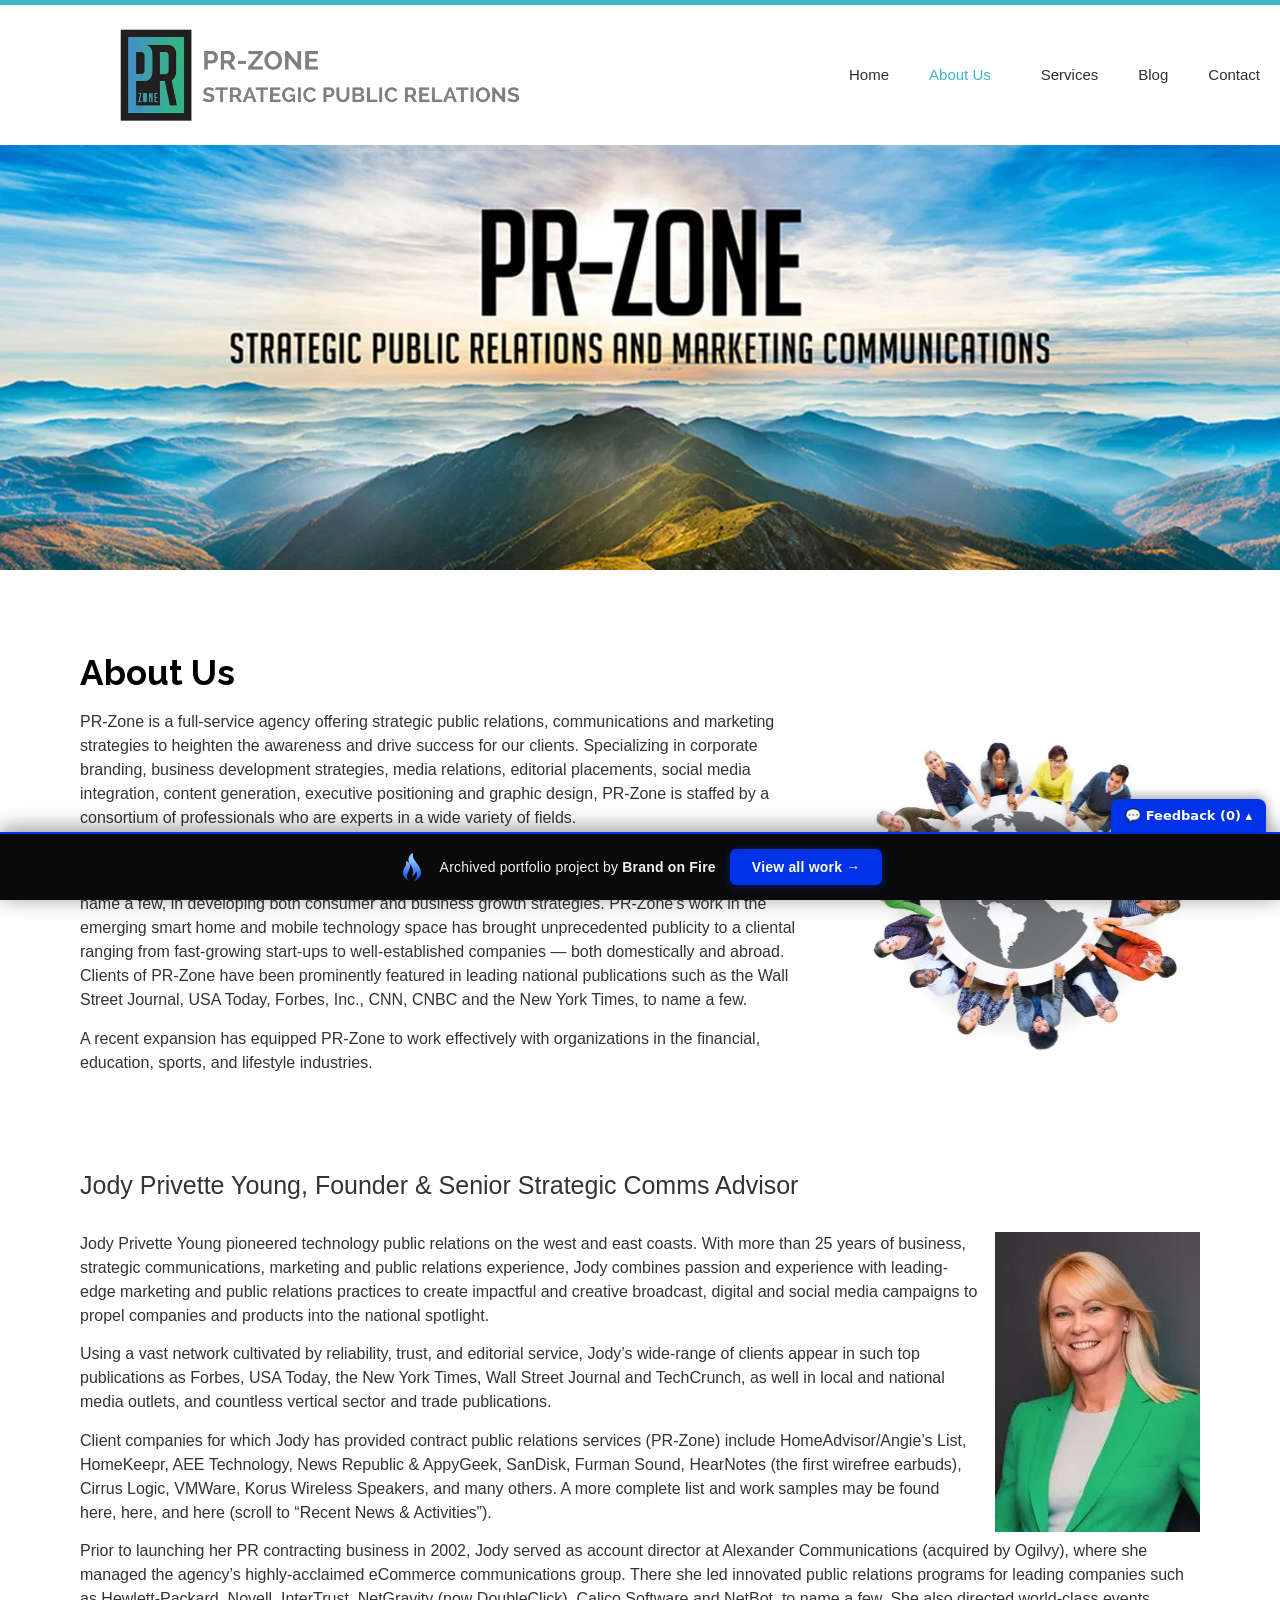
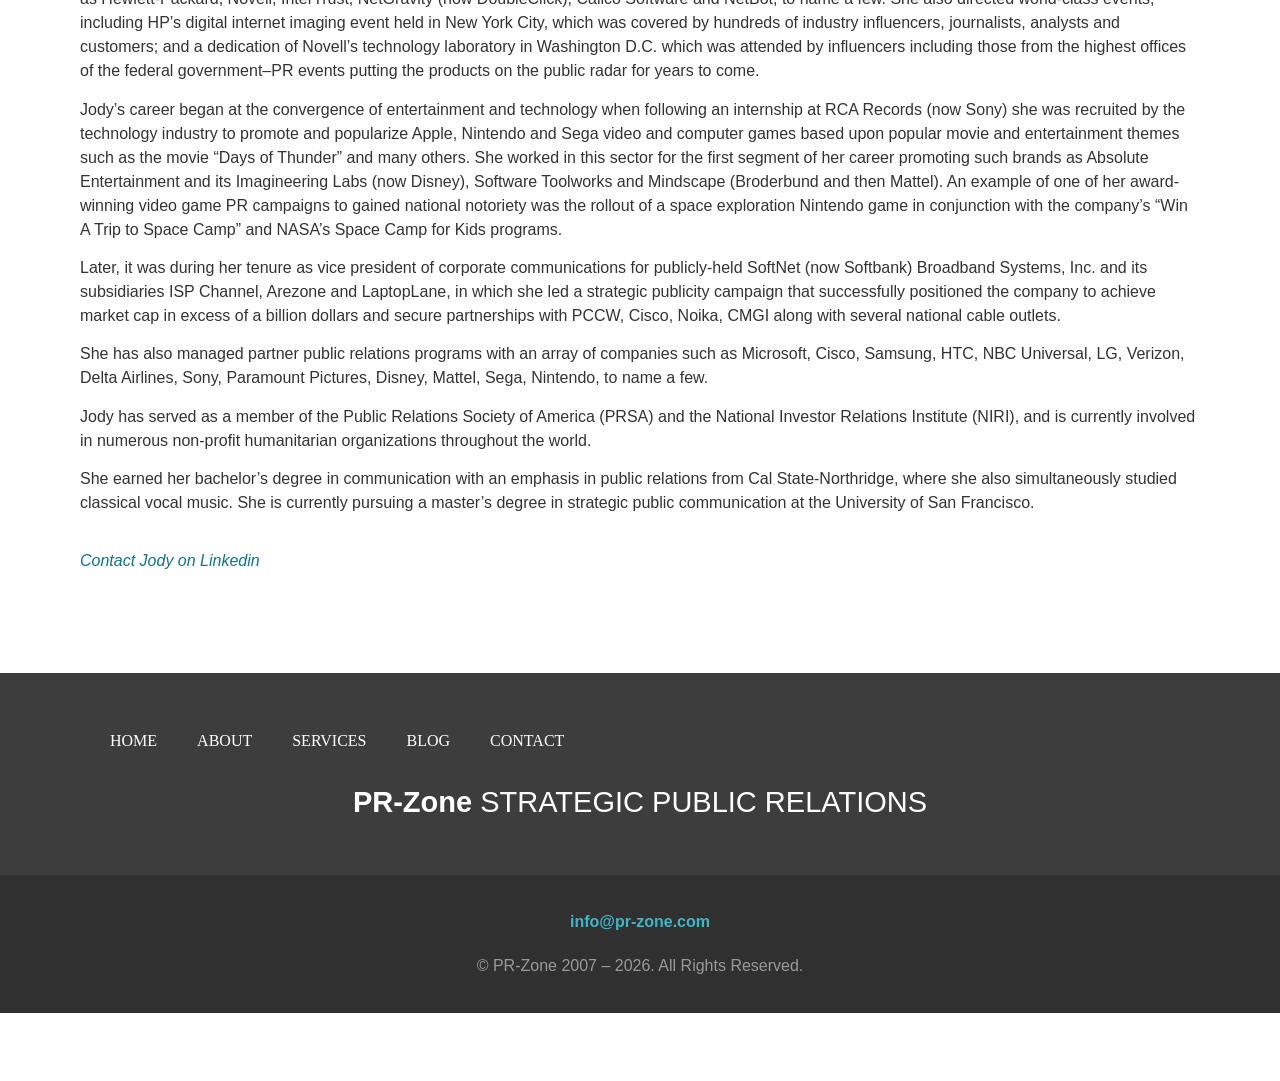
==== commit 49b399bd: "Add feedback comment widget to portfolio bar" ====
--- a/about/index.html
+++ b/about/index.html
@@ -1 +1,58 @@
-<!doctype html><html lang="en-US" data-bofp="0"><head><meta charset="UTF-8"><meta name="viewport" content="width=device-width, initial-scale=1"><title>About Us – PR-Zone</title><meta name="robots" content="max-image-preview:large"><link rel="alternate" type="application/rss+xml" title="PR-Zone » Feed" href="/feed/"><link rel="https://api.w.org/" href="/wp-json/"><link rel="alternate" title="JSON" type="application/json" href="/wp-json/wp/v2/pages/633"><link rel="canonical" href="/about/"><meta name="generator" content="Elementor 4.1.1; features: additional_custom_breakpoints; settings: css_print_method-external, google_font-enabled, font_display-swap"><meta name="generator" content="WP Rocket 3.20.2" data-wpr-features="wpr_minify_js wpr_preconnect_external_domains wpr_oci wpr_minify_css wpr_preload_links wpr_desktop"><link rel="stylesheet" href="../style.css"><style>[data-bofp="1"]{background-color:rgb(255, 255, 255)!important;color:rgb(51, 51, 51)!important}[data-bofp="2"]{background-color:rgb(255, 255, 255)!important;color:rgb(51, 51, 51)!important}[data-bofp="3"]{background-color:rgb(61, 61, 61)!important;color:rgb(51, 51, 51)!important}[data-bofp="4"]{background-color:rgb(48, 48, 48)!important;color:rgb(51, 51, 51)!important}</style><meta name="robots" content="noindex, nofollow"><style id="bof-noform">form,form *,fieldset,fieldset *,input,textarea,select,label.fusion-form-label,.wpcf7,.wpcf7 *,.fusion-form,.fusion-form *,.fusion-contact-form,.fusion-contact-form *,.elementor-form,.elementor-form *,.gform_wrapper,.gform_wrapper *,[class*="contact-form"],[class*="contact-form"] *,[id*="contact-form"],[id*="contact-form"] *{pointer-events:none!important;cursor:default!important;-webkit-user-select:none!important;user-select:none!important}</style></head><body data-rsssl="1" class="wp-singular page-template-default page page-id-633 page-parent wp-custom-logo wp-embed-responsive wp-theme-hello-elementor hello-elementor-default elementor-default elementor-kit-594 elementor-page elementor-page-633 e--ua-blink e--ua-mac e--ua-webkit" data-elementor-device-mode="desktop" data-bofp="1"><a class="skip-link screen-reader-text" href="#content">Skip to content</a><header data-elementor-type="header" data-elementor-id="601" class="elementor elementor-601 elementor-location-header" data-elementor-post-type="elementor_library"><header class="elementor-section elementor-top-section elementor-element elementor-element-2a9387e0 elementor-section-content-middle elementor-section-height-min-height elementor-section-boxed elementor-section-height-default elementor-section-items-middle" data-id="2a9387e0" data-element_type="section" data-e-type="section" data-settings="{&quot;background_background&quot;:&quot;classic&quot;}" data-bofp="2"><div class="elementor-container elementor-column-gap-no"><div class="elementor-column elementor-col-50 elementor-top-column elementor-element elementor-element-272d56ad" data-id="272d56ad" data-element_type="column" data-e-type="column"><div class="elementor-widget-wrap elementor-element-populated"><div class="elementor-element elementor-element-6005e4d2 elementor-widget elementor-widget-theme-site-logo elementor-widget-image" data-id="6005e4d2" data-element_type="widget" data-e-type="widget" data-widget_type="theme-site-logo.default"><div class="elementor-widget-container"><a href="../index.html"><img fetchpriority="high" width="767" height="178" src="../_a/2849cf8cd804.webp" class="attachment-full size-full wp-image-416" alt="Logo PR Zone Strategic Public Relations">				</a></div></div></div></div><div class="elementor-column elementor-col-50 elementor-top-column elementor-element elementor-element-2fd977c5" data-id="2fd977c5" data-element_type="column" data-e-type="column"><div class="elementor-widget-wrap elementor-element-populated"><div class="elementor-element elementor-element-1101c04 elementor-nav-menu__align-end elementor-nav-menu--stretch elementor-widget__width-initial elementor-nav-menu--dropdown-tablet elementor-nav-menu__text-align-aside elementor-nav-menu--toggle elementor-nav-menu--burger elementor-widget elementor-widget-nav-menu" data-id="1101c04" data-element_type="widget" data-e-type="widget" data-settings="{&quot;full_width&quot;:&quot;stretch&quot;,&quot;layout&quot;:&quot;horizontal&quot;,&quot;submenu_icon&quot;:{&quot;value&quot;:&quot;&lt;i class=\&quot;fas fa-caret-down\&quot; aria-hidden=\&quot;true\&quot;&gt;&lt;\/i&gt;&quot;,&quot;library&quot;:&quot;fa-solid&quot;},&quot;toggle&quot;:&quot;burger&quot;}" data-widget_type="nav-menu.default"><div class="elementor-widget-container"><nav aria-label="Menu" class="elementor-nav-menu--main elementor-nav-menu__container elementor-nav-menu--layout-horizontal e--pointer-none"><ul id="menu-1-1101c04" class="elementor-nav-menu" data-smartmenus-id="17822821780103604"><li class="menu-item menu-item-type-post_type menu-item-object-page menu-item-home menu-item-649"><a href="../index.html" class="elementor-item">Home</a></li><li class="menu-item menu-item-type-post_type menu-item-object-page current-menu-item page_item page-item-633 current_page_item current-menu-ancestor current-menu-parent current_page_parent current_page_ancestor menu-item-has-children menu-item-648"><a href="../about/index.html" aria-current="page" class="elementor-item elementor-item-active has-submenu" id="sm-17822821780103604-1" aria-haspopup="true" aria-controls="sm-17822821780103604-2" aria-expanded="false">About Us<span class="sub-arrow"><i class="fas fa-caret-down" aria-hidden="true"></i></span></a><ul class="sub-menu elementor-nav-menu--dropdown" id="sm-17822821780103604-2" role="group" aria-hidden="true" aria-labelledby="sm-17822821780103604-1" aria-expanded="false"><li class="menu-item menu-item-type-custom menu-item-object-custom current-menu-item menu-item-405"><a href="../about/index.html" aria-current="page" class="elementor-sub-item elementor-item-active">Who We Are</a></li><li class="menu-item menu-item-type-post_type menu-item-object-page menu-item-722"><a href="../about/clients/index.html" class="elementor-sub-item">Clients</a></li><li class="menu-item menu-item-type-post_type menu-item-object-page menu-item-477"><a href="../about-old/testimonials/index.html" class="elementor-sub-item">Testimonials</a></li><li class="menu-item menu-item-type-custom menu-item-object-custom menu-item-284"><a class="elementor-sub-item">Results</a></li></ul></li><li class="menu-item menu-item-type-custom menu-item-object-custom menu-item-263"><a href="../services/index.html" class="elementor-item">Services</a></li><li class="menu-item menu-item-type-post_type menu-item-object-page menu-item-29"><a href="../blog/index.html" class="elementor-item">Blog</a></li><li class="menu-item menu-item-type-post_type menu-item-object-page menu-item-723"><a href="../contact/index.html" class="elementor-item">Contact</a></li></ul>			</nav><div class="elementor-menu-toggle" role="button" tabindex="0" aria-label="Menu Toggle" aria-expanded="false" style=""><i aria-hidden="true" role="presentation" class="elementor-menu-toggle__icon--open eicon-menu-bar"></i><i aria-hidden="true" role="presentation" class="elementor-menu-toggle__icon--close eicon-close"></i>		</div><nav class="elementor-nav-menu--dropdown elementor-nav-menu__container" aria-hidden="true" style="width: 1366px; left: 0px; top: 50px; --menu-height: 0;"><ul id="menu-2-1101c04" class="elementor-nav-menu" data-smartmenus-id="17822821780123784"><li class="menu-item menu-item-type-post_type menu-item-object-page menu-item-home menu-item-649"><a href="../index.html" class="elementor-item" tabindex="-1">Home</a></li><li class="menu-item menu-item-type-post_type menu-item-object-page current-menu-item page_item page-item-633 current_page_item current-menu-ancestor current-menu-parent current_page_parent current_page_ancestor menu-item-has-children menu-item-648"><a href="../about/index.html" aria-current="page" class="elementor-item elementor-item-active has-submenu" tabindex="-1" id="sm-17822821780123784-1" aria-haspopup="true" aria-controls="sm-17822821780123784-2" aria-expanded="false">About Us<span class="sub-arrow"><i class="fas fa-caret-down" aria-hidden="true"></i></span></a><ul class="sub-menu elementor-nav-menu--dropdown" id="sm-17822821780123784-2" role="group" aria-hidden="true" aria-labelledby="sm-17822821780123784-1" aria-expanded="false"><li class="menu-item menu-item-type-custom menu-item-object-custom current-menu-item menu-item-405"><a href="../about/index.html" aria-current="page" class="elementor-sub-item elementor-item-active" tabindex="-1">Who We Are</a></li><li class="menu-item menu-item-type-post_type menu-item-object-page menu-item-722"><a href="../about/clients/index.html" class="elementor-sub-item" tabindex="-1">Clients</a></li><li class="menu-item menu-item-type-post_type menu-item-object-page menu-item-477"><a href="../about-old/testimonials/index.html" class="elementor-sub-item" tabindex="-1">Testimonials</a></li><li class="menu-item menu-item-type-custom menu-item-object-custom menu-item-284"><a class="elementor-sub-item" tabindex="-1">Results</a></li></ul></li><li class="menu-item menu-item-type-custom menu-item-object-custom menu-item-263"><a href="../services/index.html" class="elementor-item" tabindex="-1">Services</a></li><li class="menu-item menu-item-type-post_type menu-item-object-page menu-item-29"><a href="../blog/index.html" class="elementor-item" tabindex="-1">Blog</a></li><li class="menu-item menu-item-type-post_type menu-item-object-page menu-item-723"><a href="../contact/index.html" class="elementor-item" tabindex="-1">Contact</a></li></ul>			</nav></div></div></div></div></div></header></header><main id="content" class="site-main post-633 page type-page status-publish hentry"><div class="page-content"><div data-elementor-type="wp-post" data-elementor-id="633" class="elementor elementor-633" data-elementor-post-type="page"><section class="elementor-section elementor-top-section elementor-element elementor-element-72008c6 elementor-section-full_width elementor-section-height-min-height elementor-section-height-default elementor-section-items-middle" data-id="72008c6" data-element_type="section" data-e-type="section" data-settings="{&quot;background_background&quot;:&quot;classic&quot;}"><div class="elementor-container elementor-column-gap-default"><div class="elementor-column elementor-col-100 elementor-top-column elementor-element elementor-element-e59ee82" data-id="e59ee82" data-element_type="column" data-e-type="column"><div class="elementor-widget-wrap"></div></div></div></section><section class="elementor-section elementor-top-section elementor-element elementor-element-08d1b23 elementor-section-boxed elementor-section-height-default elementor-section-height-default" data-id="08d1b23" data-element_type="section" data-e-type="section"><div class="elementor-container elementor-column-gap-default"><div class="elementor-column elementor-col-50 elementor-top-column elementor-element elementor-element-1f098c8" data-id="1f098c8" data-element_type="column" data-e-type="column"><div class="elementor-widget-wrap elementor-element-populated"><div class="elementor-element elementor-element-9fd348d elementor-widget elementor-widget-heading" data-id="9fd348d" data-element_type="widget" data-e-type="widget" data-widget_type="heading.default"><div class="elementor-widget-container"><h1 class="elementor-heading-title elementor-size-default">About Us</h1>				</div></div><div class="elementor-element elementor-element-0947426 elementor-widget elementor-widget-text-editor" data-id="0947426" data-element_type="widget" data-e-type="widget" data-widget_type="text-editor.default"><div class="elementor-widget-container"><p>PR-Zone is a full-service agency offering strategic public relations, communications and marketing strategies to heighten the awareness and drive success for our clients. Specializing in corporate branding, business development strategies, media relations, editorial placements, social media integration, content generation, executive positioning and graphic design, PR-Zone is staffed by a consortium of professionals who are experts in a wide variety of fields.</p><p>As a leading, national public relations agency specializing in the technology sector, PR-Zone has worked closely with companies such as Home Advisor, Cirrus Logic and Covad Communications, to name a few, in developing both consumer and business growth strategies. PR-Zone’s work in the emerging smart home and mobile technology space has brought unprecedented publicity to a cliental ranging from fast-growing start-ups to well-established companies — both domestically and abroad. Clients of PR-Zone have been prominently featured in leading national publications such as the Wall Street Journal, USA Today, Forbes, Inc., CNN, CNBC and the New York Times, to name a few.</p><p>A recent expansion has equipped PR-Zone to work effectively with organizations in the financial, education, sports, and lifestyle industries.</p><p>&nbsp;</p>								</div></div></div></div><div class="elementor-column elementor-col-50 elementor-top-column elementor-element elementor-element-1ace5cf" data-id="1ace5cf" data-element_type="column" data-e-type="column"><div class="elementor-widget-wrap elementor-element-populated"><div class="elementor-element elementor-element-998c5e0 elementor-widget elementor-widget-image" data-id="998c5e0" data-element_type="widget" data-e-type="widget" data-widget_type="image.default"><div class="elementor-widget-container"><img decoding="async" width="721" height="666" src="../_a/be22f405c216.webp" class="attachment-large size-large wp-image-160" alt="Unity Picture">															</div></div></div></div></div></section><section class="elementor-section elementor-top-section elementor-element elementor-element-79d5fd5 elementor-section-boxed elementor-section-height-default elementor-section-height-default" data-id="79d5fd5" data-element_type="section" data-e-type="section"><div class="elementor-container elementor-column-gap-default"><div class="elementor-column elementor-col-100 elementor-top-column elementor-element elementor-element-8185ca8" data-id="8185ca8" data-element_type="column" data-e-type="column"><div class="elementor-widget-wrap elementor-element-populated"><div class="elementor-element elementor-element-20c6f0b elementor-widget elementor-widget-heading" data-id="20c6f0b" data-element_type="widget" data-e-type="widget" data-widget_type="heading.default"><div class="elementor-widget-container"><h2 class="elementor-heading-title elementor-size-default">Jody Privette Young, Founder &amp; Senior Strategic Comms Advisor</h2>				</div></div><div class="elementor-element elementor-element-4835cd2 elementor-widget elementor-widget-text-editor" data-id="4835cd2" data-element_type="widget" data-e-type="widget" data-widget_type="text-editor.default"><div class="elementor-widget-container"><p><img decoding="async" class="wp-image-727 size-medium alignright" title="jim" src="../_a/d44fa98b894b.webp" alt="Headshot" width="205" height="300"></p><p>Jody Privette Young pioneered technology public relations on the west and east coasts. With more than 25 years of business, strategic communications, marketing and public relations experience, Jody combines passion and experience with leading-edge marketing and public relations practices to create impactful and creative broadcast, digital and social media campaigns to propel companies and products into the national spotlight.</p><p>Using a vast network cultivated by reliability, trust, and editorial service, Jody’s wide-range of clients appear in such top publications as Forbes, USA Today, the New York Times, Wall Street Journal and TechCrunch, as well in local and national media outlets, and countless vertical sector and trade publications.</p><p>Client companies for which Jody has provided contract public relations services (PR-Zone) include HomeAdvisor/Angie’s List, HomeKeepr, AEE Technology, News Republic &amp; AppyGeek, SanDisk, Furman Sound, HearNotes (the first wirefree earbuds), Cirrus Logic, VMWare, Korus Wireless Speakers, and many others. A more complete list and work samples may be found here, here, and here (scroll to “Recent News &amp; Activities”).</p><p>Prior to launching her PR contracting business in 2002, Jody served as account director at Alexander Communications (acquired by Ogilvy), where she managed the agency’s highly-acclaimed eCommerce communications group. There she led innovated public relations programs for leading companies such as Hewlett-Packard, Novell, InterTrust, NetGravity (now DoubleClick), Calico Software and NetBot, to name a few. She also directed world-class events, including HP’s digital internet imaging event held in New York City, which was covered by hundreds of industry influencers, journalists, analysts and customers; and a dedication of Novell’s technology laboratory in Washington D.C. which was attended by influencers including those from the highest offices of the federal government–PR events putting the products on the public radar for years to come.</p><p>Jody’s career began at the convergence of entertainment and technology when following an internship at RCA Records (now Sony) she was recruited by the technology industry to promote and popularize Apple, Nintendo and Sega video and computer games based upon popular movie and entertainment themes such as the movie “Days of Thunder” and many others. She worked in this sector for the first segment of her career promoting such brands as Absolute Entertainment and its Imagineering Labs (now Disney), Software Toolworks and Mindscape (Broderbund and then Mattel). An example of one of her award-winning video game PR campaigns to gained national notoriety was the rollout of a space exploration Nintendo game in conjunction with the company’s “Win A Trip to Space Camp” and NASA’s Space Camp for Kids programs.</p><p>Later, it was during her tenure as vice president of corporate communications for publicly-held SoftNet (now Softbank) Broadband Systems, Inc. and its subsidiaries ISP Channel, Arezone and LaptopLane, in which she led a strategic publicity campaign that successfully positioned the company to achieve market cap in excess of a billion dollars and secure partnerships with PCCW, Cisco, Noika, CMGI along with several national cable outlets.</p><p>She has also managed partner public relations programs with an array of companies such as Microsoft, Cisco, Samsung, HTC, NBC Universal, LG, Verizon, Delta Airlines, Sony, Paramount Pictures, Disney, Mattel, Sega, Nintendo, to name a few.</p><p>Jody has served as a member of the Public Relations Society of America (PRSA) and the National Investor Relations Institute (NIRI), and is currently involved in numerous non-profit humanitarian organizations throughout the world.</p><p>She earned her bachelor’s degree in communication with an emphasis in public relations from Cal State-Northridge, where she also simultaneously studied classical vocal music. She is currently pursuing a master’s degree in strategic public communication at the University of San Francisco.</p>								</div></div><div class="elementor-element elementor-element-c023595 elementor-widget elementor-widget-text-editor" data-id="c023595" data-element_type="widget" data-e-type="widget" data-widget_type="text-editor.default"><div class="elementor-widget-container"><p><a target="_blank" rel="noopener"><em>Contact Jody on Linkedin</em></a></p>								</div></div></div></div></div></section></div></div></main><footer data-elementor-type="footer" data-elementor-id="627" class="elementor elementor-627 elementor-location-footer" data-elementor-post-type="elementor_library"><section class="elementor-section elementor-top-section elementor-element elementor-element-868aecc elementor-section-boxed elementor-section-height-default elementor-section-height-default" data-id="868aecc" data-element_type="section" data-e-type="section" data-settings="{&quot;background_background&quot;:&quot;classic&quot;}" data-bofp="3"><div class="elementor-container elementor-column-gap-default"><div class="elementor-column elementor-col-100 elementor-top-column elementor-element elementor-element-e81a915" data-id="e81a915" data-element_type="column" data-e-type="column"><div class="elementor-widget-wrap elementor-element-populated"><section class="elementor-section elementor-inner-section elementor-element elementor-element-782d50a elementor-section-boxed elementor-section-height-default elementor-section-height-default" data-id="782d50a" data-element_type="section" data-e-type="section"><div class="elementor-container elementor-column-gap-default"><div class="elementor-column elementor-col-50 elementor-inner-column elementor-element elementor-element-dce7457" data-id="dce7457" data-element_type="column" data-e-type="column"><div class="elementor-widget-wrap elementor-element-populated"><div class="elementor-element elementor-element-7d09c24 elementor-nav-menu--dropdown-none elementor-widget elementor-widget-nav-menu" data-id="7d09c24" data-element_type="widget" data-e-type="widget" data-settings="{&quot;layout&quot;:&quot;horizontal&quot;,&quot;submenu_icon&quot;:{&quot;value&quot;:&quot;&lt;i class=\&quot;fas fa-caret-down\&quot; aria-hidden=\&quot;true\&quot;&gt;&lt;\/i&gt;&quot;,&quot;library&quot;:&quot;fa-solid&quot;}}" data-widget_type="nav-menu.default"><div class="elementor-widget-container"><nav aria-label="Menu" class="elementor-nav-menu--main elementor-nav-menu__container elementor-nav-menu--layout-horizontal e--pointer-underline e--animation-fade"><ul id="menu-1-7d09c24" class="elementor-nav-menu" data-smartmenus-id="1782282178018779"><li class="menu-item menu-item-type-custom menu-item-object-custom menu-item-422"><a href="../index.html" class="elementor-item">Home</a></li><li class="menu-item menu-item-type-custom menu-item-object-custom current-menu-item menu-item-423"><a href="../about/index.html" aria-current="page" class="elementor-item elementor-item-active">About</a></li><li class="menu-item menu-item-type-custom menu-item-object-custom menu-item-424"><a href="../services/index.html" class="elementor-item">Services</a></li><li class="menu-item menu-item-type-custom menu-item-object-custom menu-item-425"><a href="../blog/index.html" class="elementor-item">Blog</a></li><li class="menu-item menu-item-type-custom menu-item-object-custom menu-item-426"><a href="../contact/index.html" class="elementor-item">Contact</a></li></ul>			</nav><nav class="elementor-nav-menu--dropdown elementor-nav-menu__container" aria-hidden="true" style="--menu-height: 0;"><ul id="menu-2-7d09c24" class="elementor-nav-menu" data-smartmenus-id="1782282178018409"><li class="menu-item menu-item-type-custom menu-item-object-custom menu-item-422"><a href="../index.html" class="elementor-item" tabindex="-1">Home</a></li><li class="menu-item menu-item-type-custom menu-item-object-custom current-menu-item menu-item-423"><a href="../about/index.html" aria-current="page" class="elementor-item elementor-item-active" tabindex="-1">About</a></li><li class="menu-item menu-item-type-custom menu-item-object-custom menu-item-424"><a href="../services/index.html" class="elementor-item" tabindex="-1">Services</a></li><li class="menu-item menu-item-type-custom menu-item-object-custom menu-item-425"><a href="../blog/index.html" class="elementor-item" tabindex="-1">Blog</a></li><li class="menu-item menu-item-type-custom menu-item-object-custom menu-item-426"><a href="../contact/index.html" class="elementor-item" tabindex="-1">Contact</a></li></ul>			</nav></div></div></div></div><div class="elementor-column elementor-col-50 elementor-inner-column elementor-element elementor-element-9c4d536" data-id="9c4d536" data-element_type="column" data-e-type="column"><div class="elementor-widget-wrap elementor-element-populated"><div class="elementor-element elementor-element-6ccba8a elementor-shape-rounded elementor-grid-0 e-grid-align-center elementor-widget elementor-widget-social-icons" data-id="6ccba8a" data-element_type="widget" data-e-type="widget" data-widget_type="social-icons.default"><div class="elementor-widget-container"><div class="elementor-social-icons-wrapper elementor-grid" role="list"><span class="elementor-grid-item" role="listitem"><a class="elementor-icon elementor-social-icon elementor-social-icon-facebook elementor-repeater-item-310930e" target="_blank"><span class="elementor-screen-only">Facebook</span><i aria-hidden="true" class="fab fa-facebook"></i>					</a></span><span class="elementor-grid-item" role="listitem"><a class="elementor-icon elementor-social-icon elementor-social-icon-twitter elementor-repeater-item-96a6bf9" target="_blank"><span class="elementor-screen-only">Twitter</span><i aria-hidden="true" class="fab fa-twitter"></i>					</a></span><span class="elementor-grid-item" role="listitem"><a class="elementor-icon elementor-social-icon elementor-social-icon-linkedin elementor-repeater-item-84e24ad" target="_blank"><span class="elementor-screen-only">Linkedin</span><i aria-hidden="true" class="fab fa-linkedin"></i>					</a></span><span class="elementor-grid-item" role="listitem"><a class="elementor-icon elementor-social-icon elementor-social-icon-envelope elementor-repeater-item-7c45545" href="mailto:info@pr-zone.com" target="_blank"><span class="elementor-screen-only">Envelope</span><i aria-hidden="true" class="fas fa-envelope"></i>					</a></span></div></div></div></div></div></div></section><div class="elementor-element elementor-element-655f51c elementor-widget elementor-widget-text-editor" data-id="655f51c" data-element_type="widget" data-e-type="widget" data-widget_type="text-editor.default"><div class="elementor-widget-container"><p><b>PR-Zone</b> STRATEGIC PUBLIC RELATIONS</p><p></p>								</div></div></div></div></div></section><section class="elementor-section elementor-top-section elementor-element elementor-element-da387c4 elementor-section-boxed elementor-section-height-default elementor-section-height-default" data-id="da387c4" data-element_type="section" data-e-type="section" data-settings="{&quot;background_background&quot;:&quot;classic&quot;}" data-bofp="4"><div class="elementor-container elementor-column-gap-default"><div class="elementor-column elementor-col-100 elementor-top-column elementor-element elementor-element-2085b50" data-id="2085b50" data-element_type="column" data-e-type="column"><div class="elementor-widget-wrap elementor-element-populated"><div class="elementor-element elementor-element-479d2a6 elementor-widget elementor-widget-text-editor" data-id="479d2a6" data-element_type="widget" data-e-type="widget" data-widget_type="text-editor.default"><div class="elementor-widget-container"><strong><a href="mailto:info@pr-zone.com" target="_blank" rel="noopener" style="color:#3fb5c6">info@pr-zone.com</a></strong>								</div></div><div class="elementor-element elementor-element-ad012d4 elementor-widget elementor-widget-heading" data-id="ad012d4" data-element_type="widget" data-e-type="widget" data-widget_type="heading.default"><div class="elementor-widget-container"><span class="elementor-heading-title elementor-size-default">© PR-Zone 2007 – 2026. All Rights Reserved.</span>				</div></div></div></div></div></section></footer><span id="elementor-device-mode" class="elementor-screen-only"></span><svg style="display: none;" class="e-font-icon-svg-symbols"></svg><!-- bof-portfolio-bar --><a href="https://brandonfire.com/portfolio/" id="bof-portfolio-bar" rel="noopener" style="position:fixed;left:0;right:0;bottom:0;z-index:2147483647;display:flex;align-items:center;justify-content:center;gap:14px;flex-wrap:wrap;background:#0a0a0a;color:#ffffff !important;font-family:Inter,-apple-system,BlinkMacSystemFont,'Segoe UI',Roboto,Helvetica,Arial,sans-serif;font-size:14px;font-weight:500;line-height:1;letter-spacing:.2px;padding:15px 18px;text-decoration:none !important;box-shadow:0 -3px 22px rgba(0,0,0,.45);border-top:2px solid #0033e7;box-sizing:border-box;"><img src="[data-uri]" alt="" width="28" height="28" style="display:block;flex:0 0 auto;width:28px;height:28px;"><span style="opacity:.95;color:#fff;">Archived portfolio project by <strong style="font-weight:700;color:#fff;">Brand&nbsp;on&nbsp;Fire</strong></span><span style="background:#0033e7;color:#fff;padding:11px 22px;border-radius:6px;font-weight:700;font-size:14px;white-space:nowrap;box-shadow:0 2px 10px rgba(0,51,231,.4);">View&nbsp;all&nbsp;work&nbsp;&rarr;</span></a><script>(function(){function p(){var b=document.getElementById("bof-portfolio-bar");if(b&&document.body)document.body.style.setProperty("padding-bottom",b.offsetHeight+"px","important");}if(document.readyState!=="loading")p();else document.addEventListener("DOMContentLoaded",p);window.addEventListener("resize",p);})();</script><!-- /bof-portfolio-bar --></body></html>+<!doctype html><html lang="en-US" data-bofp="0"><head><meta charset="UTF-8"><meta name="viewport" content="width=device-width, initial-scale=1"><title>About Us – PR-Zone</title><meta name="robots" content="max-image-preview:large"><link rel="alternate" type="application/rss+xml" title="PR-Zone » Feed" href="/feed/"><link rel="https://api.w.org/" href="/wp-json/"><link rel="alternate" title="JSON" type="application/json" href="/wp-json/wp/v2/pages/633"><link rel="canonical" href="/about/"><meta name="generator" content="Elementor 4.1.1; features: additional_custom_breakpoints; settings: css_print_method-external, google_font-enabled, font_display-swap"><meta name="generator" content="WP Rocket 3.20.2" data-wpr-features="wpr_minify_js wpr_preconnect_external_domains wpr_oci wpr_minify_css wpr_preload_links wpr_desktop"><link rel="stylesheet" href="../style.css"><style>[data-bofp="1"]{background-color:rgb(255, 255, 255)!important;color:rgb(51, 51, 51)!important}[data-bofp="2"]{background-color:rgb(255, 255, 255)!important;color:rgb(51, 51, 51)!important}[data-bofp="3"]{background-color:rgb(61, 61, 61)!important;color:rgb(51, 51, 51)!important}[data-bofp="4"]{background-color:rgb(48, 48, 48)!important;color:rgb(51, 51, 51)!important}</style><meta name="robots" content="noindex, nofollow"><style id="bof-noform">form,form *,fieldset,fieldset *,input,textarea,select,label.fusion-form-label,.wpcf7,.wpcf7 *,.fusion-form,.fusion-form *,.fusion-contact-form,.fusion-contact-form *,.elementor-form,.elementor-form *,.gform_wrapper,.gform_wrapper *,[class*="contact-form"],[class*="contact-form"] *,[id*="contact-form"],[id*="contact-form"] *{pointer-events:none!important;cursor:default!important;-webkit-user-select:none!important;user-select:none!important}</style></head><body data-rsssl="1" class="wp-singular page-template-default page page-id-633 page-parent wp-custom-logo wp-embed-responsive wp-theme-hello-elementor hello-elementor-default elementor-default elementor-kit-594 elementor-page elementor-page-633 e--ua-blink e--ua-mac e--ua-webkit" data-elementor-device-mode="desktop" data-bofp="1"><a class="skip-link screen-reader-text" href="#content">Skip to content</a><header data-elementor-type="header" data-elementor-id="601" class="elementor elementor-601 elementor-location-header" data-elementor-post-type="elementor_library"><header class="elementor-section elementor-top-section elementor-element elementor-element-2a9387e0 elementor-section-content-middle elementor-section-height-min-height elementor-section-boxed elementor-section-height-default elementor-section-items-middle" data-id="2a9387e0" data-element_type="section" data-e-type="section" data-settings="{&quot;background_background&quot;:&quot;classic&quot;}" data-bofp="2"><div class="elementor-container elementor-column-gap-no"><div class="elementor-column elementor-col-50 elementor-top-column elementor-element elementor-element-272d56ad" data-id="272d56ad" data-element_type="column" data-e-type="column"><div class="elementor-widget-wrap elementor-element-populated"><div class="elementor-element elementor-element-6005e4d2 elementor-widget elementor-widget-theme-site-logo elementor-widget-image" data-id="6005e4d2" data-element_type="widget" data-e-type="widget" data-widget_type="theme-site-logo.default"><div class="elementor-widget-container"><a href="../index.html"><img fetchpriority="high" width="767" height="178" src="../_a/2849cf8cd804.webp" class="attachment-full size-full wp-image-416" alt="Logo PR Zone Strategic Public Relations">				</a></div></div></div></div><div class="elementor-column elementor-col-50 elementor-top-column elementor-element elementor-element-2fd977c5" data-id="2fd977c5" data-element_type="column" data-e-type="column"><div class="elementor-widget-wrap elementor-element-populated"><div class="elementor-element elementor-element-1101c04 elementor-nav-menu__align-end elementor-nav-menu--stretch elementor-widget__width-initial elementor-nav-menu--dropdown-tablet elementor-nav-menu__text-align-aside elementor-nav-menu--toggle elementor-nav-menu--burger elementor-widget elementor-widget-nav-menu" data-id="1101c04" data-element_type="widget" data-e-type="widget" data-settings="{&quot;full_width&quot;:&quot;stretch&quot;,&quot;layout&quot;:&quot;horizontal&quot;,&quot;submenu_icon&quot;:{&quot;value&quot;:&quot;&lt;i class=\&quot;fas fa-caret-down\&quot; aria-hidden=\&quot;true\&quot;&gt;&lt;\/i&gt;&quot;,&quot;library&quot;:&quot;fa-solid&quot;},&quot;toggle&quot;:&quot;burger&quot;}" data-widget_type="nav-menu.default"><div class="elementor-widget-container"><nav aria-label="Menu" class="elementor-nav-menu--main elementor-nav-menu__container elementor-nav-menu--layout-horizontal e--pointer-none"><ul id="menu-1-1101c04" class="elementor-nav-menu" data-smartmenus-id="17822821780103604"><li class="menu-item menu-item-type-post_type menu-item-object-page menu-item-home menu-item-649"><a href="../index.html" class="elementor-item">Home</a></li><li class="menu-item menu-item-type-post_type menu-item-object-page current-menu-item page_item page-item-633 current_page_item current-menu-ancestor current-menu-parent current_page_parent current_page_ancestor menu-item-has-children menu-item-648"><a href="../about/index.html" aria-current="page" class="elementor-item elementor-item-active has-submenu" id="sm-17822821780103604-1" aria-haspopup="true" aria-controls="sm-17822821780103604-2" aria-expanded="false">About Us<span class="sub-arrow"><i class="fas fa-caret-down" aria-hidden="true"></i></span></a><ul class="sub-menu elementor-nav-menu--dropdown" id="sm-17822821780103604-2" role="group" aria-hidden="true" aria-labelledby="sm-17822821780103604-1" aria-expanded="false"><li class="menu-item menu-item-type-custom menu-item-object-custom current-menu-item menu-item-405"><a href="../about/index.html" aria-current="page" class="elementor-sub-item elementor-item-active">Who We Are</a></li><li class="menu-item menu-item-type-post_type menu-item-object-page menu-item-722"><a href="../about/clients/index.html" class="elementor-sub-item">Clients</a></li><li class="menu-item menu-item-type-post_type menu-item-object-page menu-item-477"><a href="../about-old/testimonials/index.html" class="elementor-sub-item">Testimonials</a></li><li class="menu-item menu-item-type-custom menu-item-object-custom menu-item-284"><a class="elementor-sub-item">Results</a></li></ul></li><li class="menu-item menu-item-type-custom menu-item-object-custom menu-item-263"><a href="../services/index.html" class="elementor-item">Services</a></li><li class="menu-item menu-item-type-post_type menu-item-object-page menu-item-29"><a href="../blog/index.html" class="elementor-item">Blog</a></li><li class="menu-item menu-item-type-post_type menu-item-object-page menu-item-723"><a href="../contact/index.html" class="elementor-item">Contact</a></li></ul>			</nav><div class="elementor-menu-toggle" role="button" tabindex="0" aria-label="Menu Toggle" aria-expanded="false" style=""><i aria-hidden="true" role="presentation" class="elementor-menu-toggle__icon--open eicon-menu-bar"></i><i aria-hidden="true" role="presentation" class="elementor-menu-toggle__icon--close eicon-close"></i>		</div><nav class="elementor-nav-menu--dropdown elementor-nav-menu__container" aria-hidden="true" style="width: 1366px; left: 0px; top: 50px; --menu-height: 0;"><ul id="menu-2-1101c04" class="elementor-nav-menu" data-smartmenus-id="17822821780123784"><li class="menu-item menu-item-type-post_type menu-item-object-page menu-item-home menu-item-649"><a href="../index.html" class="elementor-item" tabindex="-1">Home</a></li><li class="menu-item menu-item-type-post_type menu-item-object-page current-menu-item page_item page-item-633 current_page_item current-menu-ancestor current-menu-parent current_page_parent current_page_ancestor menu-item-has-children menu-item-648"><a href="../about/index.html" aria-current="page" class="elementor-item elementor-item-active has-submenu" tabindex="-1" id="sm-17822821780123784-1" aria-haspopup="true" aria-controls="sm-17822821780123784-2" aria-expanded="false">About Us<span class="sub-arrow"><i class="fas fa-caret-down" aria-hidden="true"></i></span></a><ul class="sub-menu elementor-nav-menu--dropdown" id="sm-17822821780123784-2" role="group" aria-hidden="true" aria-labelledby="sm-17822821780123784-1" aria-expanded="false"><li class="menu-item menu-item-type-custom menu-item-object-custom current-menu-item menu-item-405"><a href="../about/index.html" aria-current="page" class="elementor-sub-item elementor-item-active" tabindex="-1">Who We Are</a></li><li class="menu-item menu-item-type-post_type menu-item-object-page menu-item-722"><a href="../about/clients/index.html" class="elementor-sub-item" tabindex="-1">Clients</a></li><li class="menu-item menu-item-type-post_type menu-item-object-page menu-item-477"><a href="../about-old/testimonials/index.html" class="elementor-sub-item" tabindex="-1">Testimonials</a></li><li class="menu-item menu-item-type-custom menu-item-object-custom menu-item-284"><a class="elementor-sub-item" tabindex="-1">Results</a></li></ul></li><li class="menu-item menu-item-type-custom menu-item-object-custom menu-item-263"><a href="../services/index.html" class="elementor-item" tabindex="-1">Services</a></li><li class="menu-item menu-item-type-post_type menu-item-object-page menu-item-29"><a href="../blog/index.html" class="elementor-item" tabindex="-1">Blog</a></li><li class="menu-item menu-item-type-post_type menu-item-object-page menu-item-723"><a href="../contact/index.html" class="elementor-item" tabindex="-1">Contact</a></li></ul>			</nav></div></div></div></div></div></header></header><main id="content" class="site-main post-633 page type-page status-publish hentry"><div class="page-content"><div data-elementor-type="wp-post" data-elementor-id="633" class="elementor elementor-633" data-elementor-post-type="page"><section class="elementor-section elementor-top-section elementor-element elementor-element-72008c6 elementor-section-full_width elementor-section-height-min-height elementor-section-height-default elementor-section-items-middle" data-id="72008c6" data-element_type="section" data-e-type="section" data-settings="{&quot;background_background&quot;:&quot;classic&quot;}"><div class="elementor-container elementor-column-gap-default"><div class="elementor-column elementor-col-100 elementor-top-column elementor-element elementor-element-e59ee82" data-id="e59ee82" data-element_type="column" data-e-type="column"><div class="elementor-widget-wrap"></div></div></div></section><section class="elementor-section elementor-top-section elementor-element elementor-element-08d1b23 elementor-section-boxed elementor-section-height-default elementor-section-height-default" data-id="08d1b23" data-element_type="section" data-e-type="section"><div class="elementor-container elementor-column-gap-default"><div class="elementor-column elementor-col-50 elementor-top-column elementor-element elementor-element-1f098c8" data-id="1f098c8" data-element_type="column" data-e-type="column"><div class="elementor-widget-wrap elementor-element-populated"><div class="elementor-element elementor-element-9fd348d elementor-widget elementor-widget-heading" data-id="9fd348d" data-element_type="widget" data-e-type="widget" data-widget_type="heading.default"><div class="elementor-widget-container"><h1 class="elementor-heading-title elementor-size-default">About Us</h1>				</div></div><div class="elementor-element elementor-element-0947426 elementor-widget elementor-widget-text-editor" data-id="0947426" data-element_type="widget" data-e-type="widget" data-widget_type="text-editor.default"><div class="elementor-widget-container"><p>PR-Zone is a full-service agency offering strategic public relations, communications and marketing strategies to heighten the awareness and drive success for our clients. Specializing in corporate branding, business development strategies, media relations, editorial placements, social media integration, content generation, executive positioning and graphic design, PR-Zone is staffed by a consortium of professionals who are experts in a wide variety of fields.</p><p>As a leading, national public relations agency specializing in the technology sector, PR-Zone has worked closely with companies such as Home Advisor, Cirrus Logic and Covad Communications, to name a few, in developing both consumer and business growth strategies. PR-Zone’s work in the emerging smart home and mobile technology space has brought unprecedented publicity to a cliental ranging from fast-growing start-ups to well-established companies — both domestically and abroad. Clients of PR-Zone have been prominently featured in leading national publications such as the Wall Street Journal, USA Today, Forbes, Inc., CNN, CNBC and the New York Times, to name a few.</p><p>A recent expansion has equipped PR-Zone to work effectively with organizations in the financial, education, sports, and lifestyle industries.</p><p>&nbsp;</p>								</div></div></div></div><div class="elementor-column elementor-col-50 elementor-top-column elementor-element elementor-element-1ace5cf" data-id="1ace5cf" data-element_type="column" data-e-type="column"><div class="elementor-widget-wrap elementor-element-populated"><div class="elementor-element elementor-element-998c5e0 elementor-widget elementor-widget-image" data-id="998c5e0" data-element_type="widget" data-e-type="widget" data-widget_type="image.default"><div class="elementor-widget-container"><img decoding="async" width="721" height="666" src="../_a/be22f405c216.webp" class="attachment-large size-large wp-image-160" alt="Unity Picture">															</div></div></div></div></div></section><section class="elementor-section elementor-top-section elementor-element elementor-element-79d5fd5 elementor-section-boxed elementor-section-height-default elementor-section-height-default" data-id="79d5fd5" data-element_type="section" data-e-type="section"><div class="elementor-container elementor-column-gap-default"><div class="elementor-column elementor-col-100 elementor-top-column elementor-element elementor-element-8185ca8" data-id="8185ca8" data-element_type="column" data-e-type="column"><div class="elementor-widget-wrap elementor-element-populated"><div class="elementor-element elementor-element-20c6f0b elementor-widget elementor-widget-heading" data-id="20c6f0b" data-element_type="widget" data-e-type="widget" data-widget_type="heading.default"><div class="elementor-widget-container"><h2 class="elementor-heading-title elementor-size-default">Jody Privette Young, Founder &amp; Senior Strategic Comms Advisor</h2>				</div></div><div class="elementor-element elementor-element-4835cd2 elementor-widget elementor-widget-text-editor" data-id="4835cd2" data-element_type="widget" data-e-type="widget" data-widget_type="text-editor.default"><div class="elementor-widget-container"><p><img decoding="async" class="wp-image-727 size-medium alignright" title="jim" src="../_a/d44fa98b894b.webp" alt="Headshot" width="205" height="300"></p><p>Jody Privette Young pioneered technology public relations on the west and east coasts. With more than 25 years of business, strategic communications, marketing and public relations experience, Jody combines passion and experience with leading-edge marketing and public relations practices to create impactful and creative broadcast, digital and social media campaigns to propel companies and products into the national spotlight.</p><p>Using a vast network cultivated by reliability, trust, and editorial service, Jody’s wide-range of clients appear in such top publications as Forbes, USA Today, the New York Times, Wall Street Journal and TechCrunch, as well in local and national media outlets, and countless vertical sector and trade publications.</p><p>Client companies for which Jody has provided contract public relations services (PR-Zone) include HomeAdvisor/Angie’s List, HomeKeepr, AEE Technology, News Republic &amp; AppyGeek, SanDisk, Furman Sound, HearNotes (the first wirefree earbuds), Cirrus Logic, VMWare, Korus Wireless Speakers, and many others. A more complete list and work samples may be found here, here, and here (scroll to “Recent News &amp; Activities”).</p><p>Prior to launching her PR contracting business in 2002, Jody served as account director at Alexander Communications (acquired by Ogilvy), where she managed the agency’s highly-acclaimed eCommerce communications group. There she led innovated public relations programs for leading companies such as Hewlett-Packard, Novell, InterTrust, NetGravity (now DoubleClick), Calico Software and NetBot, to name a few. She also directed world-class events, including HP’s digital internet imaging event held in New York City, which was covered by hundreds of industry influencers, journalists, analysts and customers; and a dedication of Novell’s technology laboratory in Washington D.C. which was attended by influencers including those from the highest offices of the federal government–PR events putting the products on the public radar for years to come.</p><p>Jody’s career began at the convergence of entertainment and technology when following an internship at RCA Records (now Sony) she was recruited by the technology industry to promote and popularize Apple, Nintendo and Sega video and computer games based upon popular movie and entertainment themes such as the movie “Days of Thunder” and many others. She worked in this sector for the first segment of her career promoting such brands as Absolute Entertainment and its Imagineering Labs (now Disney), Software Toolworks and Mindscape (Broderbund and then Mattel). An example of one of her award-winning video game PR campaigns to gained national notoriety was the rollout of a space exploration Nintendo game in conjunction with the company’s “Win A Trip to Space Camp” and NASA’s Space Camp for Kids programs.</p><p>Later, it was during her tenure as vice president of corporate communications for publicly-held SoftNet (now Softbank) Broadband Systems, Inc. and its subsidiaries ISP Channel, Arezone and LaptopLane, in which she led a strategic publicity campaign that successfully positioned the company to achieve market cap in excess of a billion dollars and secure partnerships with PCCW, Cisco, Noika, CMGI along with several national cable outlets.</p><p>She has also managed partner public relations programs with an array of companies such as Microsoft, Cisco, Samsung, HTC, NBC Universal, LG, Verizon, Delta Airlines, Sony, Paramount Pictures, Disney, Mattel, Sega, Nintendo, to name a few.</p><p>Jody has served as a member of the Public Relations Society of America (PRSA) and the National Investor Relations Institute (NIRI), and is currently involved in numerous non-profit humanitarian organizations throughout the world.</p><p>She earned her bachelor’s degree in communication with an emphasis in public relations from Cal State-Northridge, where she also simultaneously studied classical vocal music. She is currently pursuing a master’s degree in strategic public communication at the University of San Francisco.</p>								</div></div><div class="elementor-element elementor-element-c023595 elementor-widget elementor-widget-text-editor" data-id="c023595" data-element_type="widget" data-e-type="widget" data-widget_type="text-editor.default"><div class="elementor-widget-container"><p><a target="_blank" rel="noopener"><em>Contact Jody on Linkedin</em></a></p>								</div></div></div></div></div></section></div></div></main><footer data-elementor-type="footer" data-elementor-id="627" class="elementor elementor-627 elementor-location-footer" data-elementor-post-type="elementor_library"><section class="elementor-section elementor-top-section elementor-element elementor-element-868aecc elementor-section-boxed elementor-section-height-default elementor-section-height-default" data-id="868aecc" data-element_type="section" data-e-type="section" data-settings="{&quot;background_background&quot;:&quot;classic&quot;}" data-bofp="3"><div class="elementor-container elementor-column-gap-default"><div class="elementor-column elementor-col-100 elementor-top-column elementor-element elementor-element-e81a915" data-id="e81a915" data-element_type="column" data-e-type="column"><div class="elementor-widget-wrap elementor-element-populated"><section class="elementor-section elementor-inner-section elementor-element elementor-element-782d50a elementor-section-boxed elementor-section-height-default elementor-section-height-default" data-id="782d50a" data-element_type="section" data-e-type="section"><div class="elementor-container elementor-column-gap-default"><div class="elementor-column elementor-col-50 elementor-inner-column elementor-element elementor-element-dce7457" data-id="dce7457" data-element_type="column" data-e-type="column"><div class="elementor-widget-wrap elementor-element-populated"><div class="elementor-element elementor-element-7d09c24 elementor-nav-menu--dropdown-none elementor-widget elementor-widget-nav-menu" data-id="7d09c24" data-element_type="widget" data-e-type="widget" data-settings="{&quot;layout&quot;:&quot;horizontal&quot;,&quot;submenu_icon&quot;:{&quot;value&quot;:&quot;&lt;i class=\&quot;fas fa-caret-down\&quot; aria-hidden=\&quot;true\&quot;&gt;&lt;\/i&gt;&quot;,&quot;library&quot;:&quot;fa-solid&quot;}}" data-widget_type="nav-menu.default"><div class="elementor-widget-container"><nav aria-label="Menu" class="elementor-nav-menu--main elementor-nav-menu__container elementor-nav-menu--layout-horizontal e--pointer-underline e--animation-fade"><ul id="menu-1-7d09c24" class="elementor-nav-menu" data-smartmenus-id="1782282178018779"><li class="menu-item menu-item-type-custom menu-item-object-custom menu-item-422"><a href="../index.html" class="elementor-item">Home</a></li><li class="menu-item menu-item-type-custom menu-item-object-custom current-menu-item menu-item-423"><a href="../about/index.html" aria-current="page" class="elementor-item elementor-item-active">About</a></li><li class="menu-item menu-item-type-custom menu-item-object-custom menu-item-424"><a href="../services/index.html" class="elementor-item">Services</a></li><li class="menu-item menu-item-type-custom menu-item-object-custom menu-item-425"><a href="../blog/index.html" class="elementor-item">Blog</a></li><li class="menu-item menu-item-type-custom menu-item-object-custom menu-item-426"><a href="../contact/index.html" class="elementor-item">Contact</a></li></ul>			</nav><nav class="elementor-nav-menu--dropdown elementor-nav-menu__container" aria-hidden="true" style="--menu-height: 0;"><ul id="menu-2-7d09c24" class="elementor-nav-menu" data-smartmenus-id="1782282178018409"><li class="menu-item menu-item-type-custom menu-item-object-custom menu-item-422"><a href="../index.html" class="elementor-item" tabindex="-1">Home</a></li><li class="menu-item menu-item-type-custom menu-item-object-custom current-menu-item menu-item-423"><a href="../about/index.html" aria-current="page" class="elementor-item elementor-item-active" tabindex="-1">About</a></li><li class="menu-item menu-item-type-custom menu-item-object-custom menu-item-424"><a href="../services/index.html" class="elementor-item" tabindex="-1">Services</a></li><li class="menu-item menu-item-type-custom menu-item-object-custom menu-item-425"><a href="../blog/index.html" class="elementor-item" tabindex="-1">Blog</a></li><li class="menu-item menu-item-type-custom menu-item-object-custom menu-item-426"><a href="../contact/index.html" class="elementor-item" tabindex="-1">Contact</a></li></ul>			</nav></div></div></div></div><div class="elementor-column elementor-col-50 elementor-inner-column elementor-element elementor-element-9c4d536" data-id="9c4d536" data-element_type="column" data-e-type="column"><div class="elementor-widget-wrap elementor-element-populated"><div class="elementor-element elementor-element-6ccba8a elementor-shape-rounded elementor-grid-0 e-grid-align-center elementor-widget elementor-widget-social-icons" data-id="6ccba8a" data-element_type="widget" data-e-type="widget" data-widget_type="social-icons.default"><div class="elementor-widget-container"><div class="elementor-social-icons-wrapper elementor-grid" role="list"><span class="elementor-grid-item" role="listitem"><a class="elementor-icon elementor-social-icon elementor-social-icon-facebook elementor-repeater-item-310930e" target="_blank"><span class="elementor-screen-only">Facebook</span><i aria-hidden="true" class="fab fa-facebook"></i>					</a></span><span class="elementor-grid-item" role="listitem"><a class="elementor-icon elementor-social-icon elementor-social-icon-twitter elementor-repeater-item-96a6bf9" target="_blank"><span class="elementor-screen-only">Twitter</span><i aria-hidden="true" class="fab fa-twitter"></i>					</a></span><span class="elementor-grid-item" role="listitem"><a class="elementor-icon elementor-social-icon elementor-social-icon-linkedin elementor-repeater-item-84e24ad" target="_blank"><span class="elementor-screen-only">Linkedin</span><i aria-hidden="true" class="fab fa-linkedin"></i>					</a></span><span class="elementor-grid-item" role="listitem"><a class="elementor-icon elementor-social-icon elementor-social-icon-envelope elementor-repeater-item-7c45545" href="mailto:info@pr-zone.com" target="_blank"><span class="elementor-screen-only">Envelope</span><i aria-hidden="true" class="fas fa-envelope"></i>					</a></span></div></div></div></div></div></div></section><div class="elementor-element elementor-element-655f51c elementor-widget elementor-widget-text-editor" data-id="655f51c" data-element_type="widget" data-e-type="widget" data-widget_type="text-editor.default"><div class="elementor-widget-container"><p><b>PR-Zone</b> STRATEGIC PUBLIC RELATIONS</p><p></p>								</div></div></div></div></div></section><section class="elementor-section elementor-top-section elementor-element elementor-element-da387c4 elementor-section-boxed elementor-section-height-default elementor-section-height-default" data-id="da387c4" data-element_type="section" data-e-type="section" data-settings="{&quot;background_background&quot;:&quot;classic&quot;}" data-bofp="4"><div class="elementor-container elementor-column-gap-default"><div class="elementor-column elementor-col-100 elementor-top-column elementor-element elementor-element-2085b50" data-id="2085b50" data-element_type="column" data-e-type="column"><div class="elementor-widget-wrap elementor-element-populated"><div class="elementor-element elementor-element-479d2a6 elementor-widget elementor-widget-text-editor" data-id="479d2a6" data-element_type="widget" data-e-type="widget" data-widget_type="text-editor.default"><div class="elementor-widget-container"><strong><a href="mailto:info@pr-zone.com" target="_blank" rel="noopener" style="color:#3fb5c6">info@pr-zone.com</a></strong>								</div></div><div class="elementor-element elementor-element-ad012d4 elementor-widget elementor-widget-heading" data-id="ad012d4" data-element_type="widget" data-e-type="widget" data-widget_type="heading.default"><div class="elementor-widget-container"><span class="elementor-heading-title elementor-size-default">© PR-Zone 2007 – 2026. All Rights Reserved.</span>				</div></div></div></div></div></section></footer><span id="elementor-device-mode" class="elementor-screen-only"></span><svg style="display: none;" class="e-font-icon-svg-symbols"></svg><!-- bof-portfolio-bar --><a href="https://brandonfire.com/portfolio/" id="bof-portfolio-bar" rel="noopener" style="position:fixed;left:0;right:0;bottom:0;z-index:2147483647;display:flex;align-items:center;justify-content:center;gap:14px;flex-wrap:wrap;background:#0a0a0a;color:#ffffff !important;font-family:Inter,-apple-system,BlinkMacSystemFont,'Segoe UI',Roboto,Helvetica,Arial,sans-serif;font-size:14px;font-weight:500;line-height:1;letter-spacing:.2px;padding:15px 18px;text-decoration:none !important;box-shadow:0 -3px 22px rgba(0,0,0,.45);border-top:2px solid #0033e7;box-sizing:border-box;"><img src="[data-uri]" alt="" width="28" height="28" style="display:block;flex:0 0 auto;width:28px;height:28px;"><span style="opacity:.95;color:#fff;">Archived portfolio project by <strong style="font-weight:700;color:#fff;">Brand&nbsp;on&nbsp;Fire</strong></span><span style="background:#0033e7;color:#fff;padding:11px 22px;border-radius:6px;font-weight:700;font-size:14px;white-space:nowrap;box-shadow:0 2px 10px rgba(0,51,231,.4);">View&nbsp;all&nbsp;work&nbsp;&rarr;</span></a><script>(function(){function p(){var b=document.getElementById("bof-portfolio-bar");if(b&&document.body)document.body.style.setProperty("padding-bottom",b.offsetHeight+"px","important");}if(document.readyState!=="loading")p();else document.addEventListener("DOMContentLoaded",p);window.addEventListener("resize",p);})();</script><script>/* Brand on Fire portfolio feedback collector. All portfolio sites are one origin
+   (brand-on-fire.github.io) so localStorage is SHARED — comments accumulate in one place across every
+   site. "Export all" copies them to the clipboard to paste back to Claude. Zero backend. */
+(function () {
+  var K = 'bof_feedback', D = document;
+  function L() { try { return JSON.parse(localStorage.getItem(K)) || []; } catch (e) { return []; } }
+  function SV(a) { try { localStorage.setItem(K, JSON.stringify(a)); } catch (e) {} }
+  function slug() { var p = location.pathname.split('/').filter(Boolean); return p[0] || '(root)'; }
+  function barH() { var b = D.getElementById('bof-portfolio-bar'); return b ? b.offsetHeight : 0; }
+  if (D.getElementById('bof-fb-tog')) return;               // already injected
+  var open = localStorage.getItem('bof_fb_open') === '1';
+
+  var tog = D.createElement('div'); tog.id = 'bof-fb-tog';
+  tog.style.cssText = 'position:fixed;right:14px;z-index:2147483647;background:#0033e7;color:#fff;font:600 13px Inter,system-ui,Arial,sans-serif;padding:9px 14px;border-radius:8px 8px 0 0;cursor:pointer;box-shadow:0 -2px 12px rgba(0,0,0,.4)';
+
+  var pan = D.createElement('div'); pan.id = 'bof-fb-pan';
+  pan.style.cssText = 'position:fixed;left:0;right:0;z-index:2147483647;background:#0a0a0a;border-top:2px solid #0033e7;box-sizing:border-box;height:150px;display:none;padding:10px 12px;font-family:Inter,system-ui,Arial,sans-serif';
+
+  var ta = D.createElement('textarea');
+  ta.placeholder = 'Your feedback for this page…';
+  ta.style.cssText = 'width:100%;height:88px;background:#16181d;color:#fff;border:1px solid #2a2d35;border-radius:6px;padding:8px;font:13px/1.45 inherit;resize:none;box-sizing:border-box';
+  ta.value = localStorage.getItem('bof_fb_draft') || '';
+  ta.oninput = function () { localStorage.setItem('bof_fb_draft', ta.value); };
+
+  var row = D.createElement('div'); row.style.cssText = 'display:flex;gap:8px;align-items:center;margin-top:8px';
+  function btn(t, css) { var b = D.createElement('button'); b.textContent = t; b.style.cssText = 'border:0;border-radius:6px;padding:8px 14px;font:600 13px inherit;cursor:pointer;' + css; return b; }
+  var saveB = btn('Save comment', 'background:#0033e7;color:#fff');
+  var expB = btn('Export all', 'background:#16181d;color:#8bccff;border:1px solid #2a2d35');
+  var clrB = btn('Clear', 'background:transparent;color:#777');
+  var st = D.createElement('span'); st.style.cssText = 'color:#9aa3b2;font:12px Inter,system-ui,Arial,sans-serif;margin-left:auto';
+  row.appendChild(saveB); row.appendChild(expB); row.appendChild(clrB); row.appendChild(st);
+  pan.appendChild(ta); pan.appendChild(row); D.body.appendChild(pan); D.body.appendChild(tog);
+
+  function refresh() {
+    var h = barH(), n = L().length;
+    pan.style.bottom = h + 'px'; pan.style.display = open ? 'block' : 'none';
+    tog.style.bottom = (open ? 150 + h : h) + 'px';
+    tog.textContent = '💬 Feedback (' + n + ') ' + (open ? '▾' : '▴');
+    st.textContent = n + ' saved · ' + slug();
+  }
+  tog.onclick = function () { open = !open; localStorage.setItem('bof_fb_open', open ? '1' : '0'); refresh(); if (open) ta.focus(); };
+  saveB.onclick = function () {
+    var t = ta.value.trim(); if (!t) return;
+    var a = L(); a.push({ site: slug(), page: location.pathname, text: t, ts: new Date().toISOString() }); SV(a);
+    ta.value = ''; localStorage.removeItem('bof_fb_draft'); refresh();
+    saveB.textContent = 'Saved ✓'; setTimeout(function () { saveB.textContent = 'Save comment'; }, 900);
+  };
+  expB.onclick = function () {
+    var a = L(); if (!a.length) { alert('No comments saved yet.'); return; }
+    var txt = 'PORTFOLIO FEEDBACK (' + a.length + ' comments)\n\n' + a.map(function (c) { return '[' + c.site + c.page + ']\n' + c.text; }).join('\n\n');
+    if (navigator.clipboard && navigator.clipboard.writeText) navigator.clipboard.writeText(txt).then(function () { alert('Copied ' + a.length + ' comments — paste them to Claude.'); }, function () { window.prompt('Copy all feedback (Cmd+C):', txt); });
+    else window.prompt('Copy all feedback (Cmd+C):', txt);
+  };
+  clrB.onclick = function () { if (confirm('Clear all ' + L().length + ' saved comments?')) { SV([]); refresh(); } };
+  window.addEventListener('resize', refresh);
+  if (D.readyState !== 'loading') refresh(); else D.addEventListener('DOMContentLoaded', refresh);
+})();
+</script><!-- /bof-portfolio-bar --></body></html>
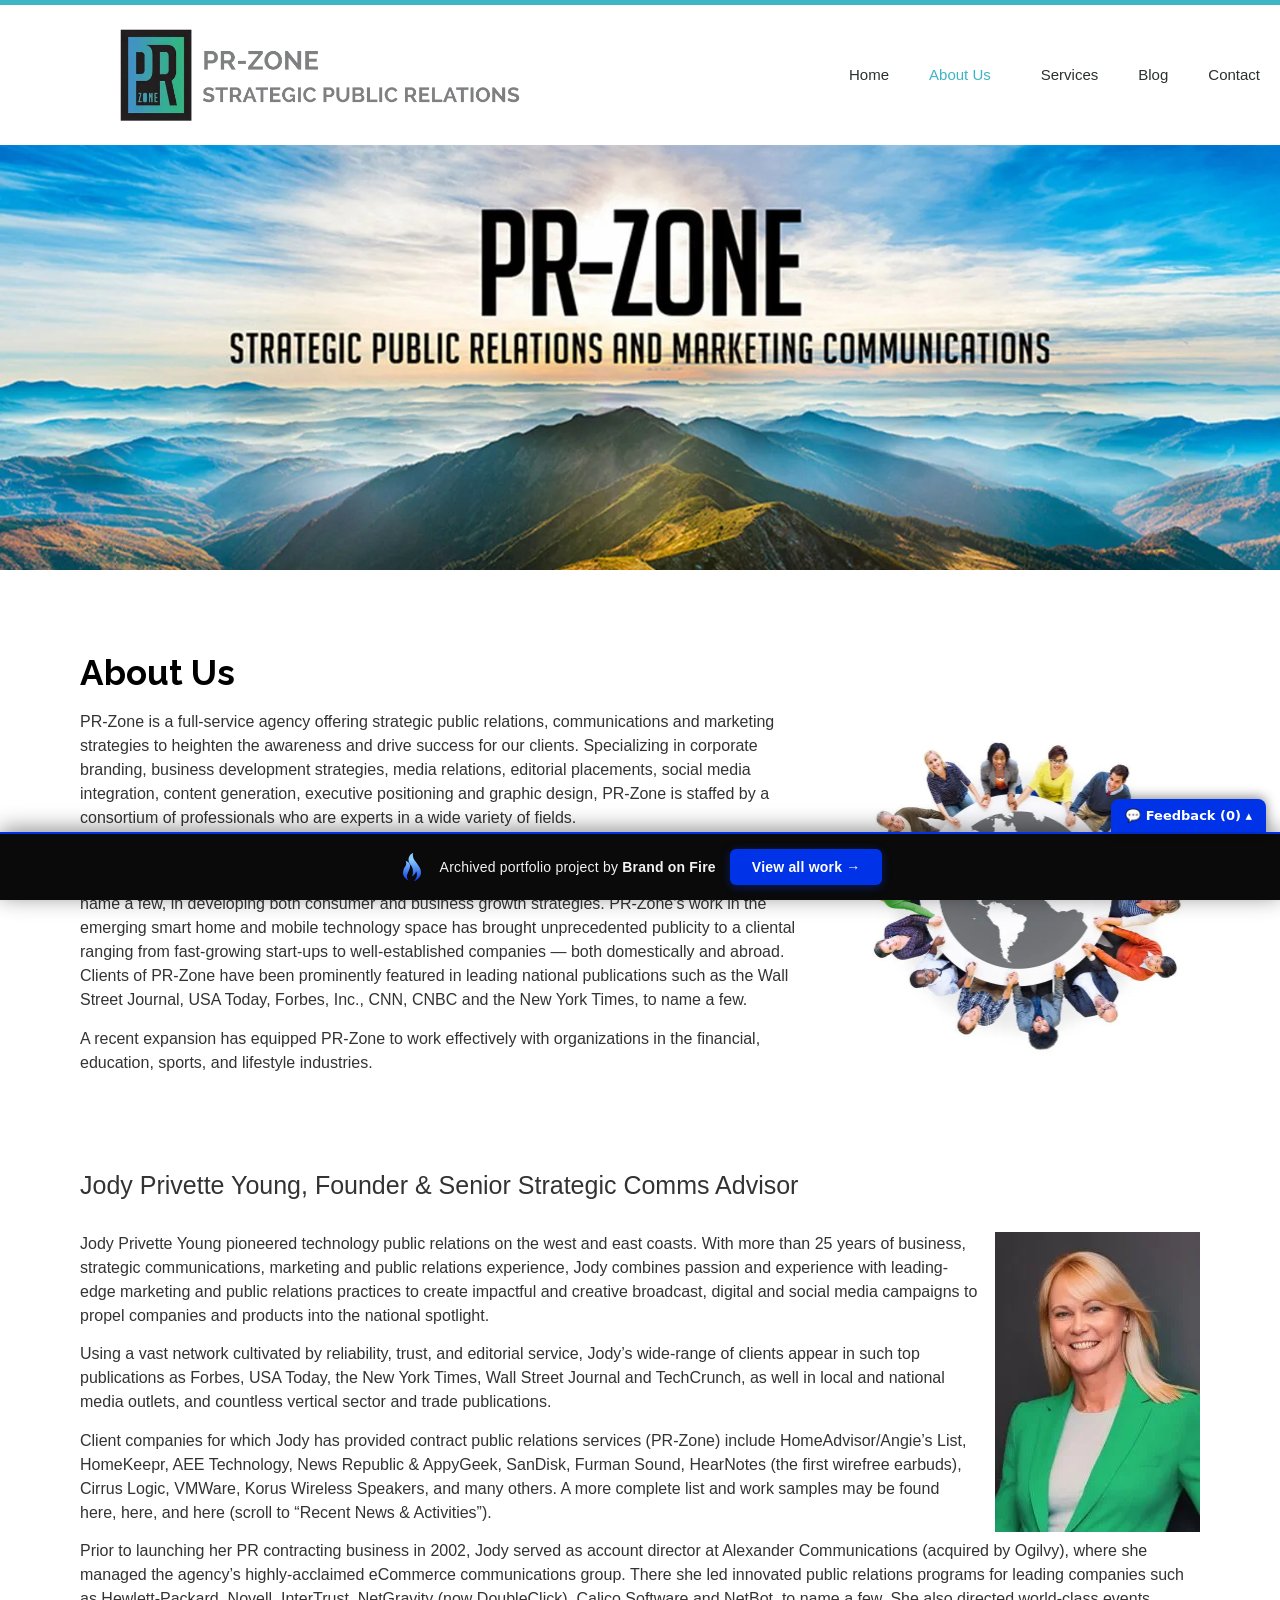
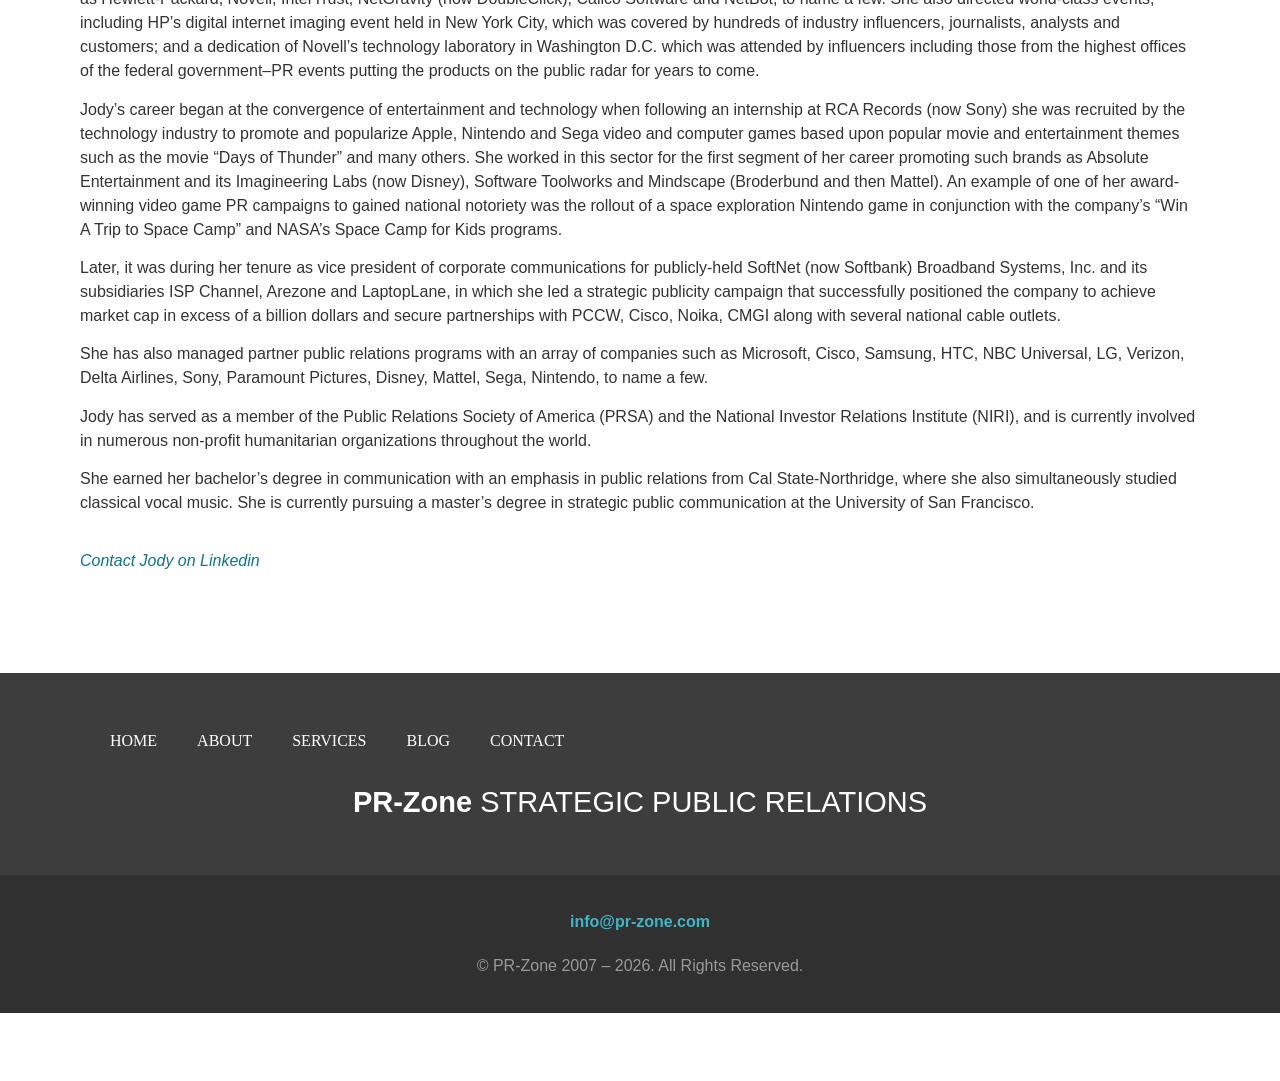
==== commit a0dd7b02: "Add feedback comment widget to portfolio bar" ====
--- a/about/index.html
+++ b/about/index.html
@@ -1,57 +1,62 @@
-<!doctype html><html lang="en-US" data-bofp="0"><head><meta charset="UTF-8"><meta name="viewport" content="width=device-width, initial-scale=1"><title>About Us – PR-Zone</title><meta name="robots" content="max-image-preview:large"><link rel="alternate" type="application/rss+xml" title="PR-Zone » Feed" href="/feed/"><link rel="https://api.w.org/" href="/wp-json/"><link rel="alternate" title="JSON" type="application/json" href="/wp-json/wp/v2/pages/633"><link rel="canonical" href="/about/"><meta name="generator" content="Elementor 4.1.1; features: additional_custom_breakpoints; settings: css_print_method-external, google_font-enabled, font_display-swap"><meta name="generator" content="WP Rocket 3.20.2" data-wpr-features="wpr_minify_js wpr_preconnect_external_domains wpr_oci wpr_minify_css wpr_preload_links wpr_desktop"><link rel="stylesheet" href="../style.css"><style>[data-bofp="1"]{background-color:rgb(255, 255, 255)!important;color:rgb(51, 51, 51)!important}[data-bofp="2"]{background-color:rgb(255, 255, 255)!important;color:rgb(51, 51, 51)!important}[data-bofp="3"]{background-color:rgb(61, 61, 61)!important;color:rgb(51, 51, 51)!important}[data-bofp="4"]{background-color:rgb(48, 48, 48)!important;color:rgb(51, 51, 51)!important}</style><meta name="robots" content="noindex, nofollow"><style id="bof-noform">form,form *,fieldset,fieldset *,input,textarea,select,label.fusion-form-label,.wpcf7,.wpcf7 *,.fusion-form,.fusion-form *,.fusion-contact-form,.fusion-contact-form *,.elementor-form,.elementor-form *,.gform_wrapper,.gform_wrapper *,[class*="contact-form"],[class*="contact-form"] *,[id*="contact-form"],[id*="contact-form"] *{pointer-events:none!important;cursor:default!important;-webkit-user-select:none!important;user-select:none!important}</style></head><body data-rsssl="1" class="wp-singular page-template-default page page-id-633 page-parent wp-custom-logo wp-embed-responsive wp-theme-hello-elementor hello-elementor-default elementor-default elementor-kit-594 elementor-page elementor-page-633 e--ua-blink e--ua-mac e--ua-webkit" data-elementor-device-mode="desktop" data-bofp="1"><a class="skip-link screen-reader-text" href="#content">Skip to content</a><header data-elementor-type="header" data-elementor-id="601" class="elementor elementor-601 elementor-location-header" data-elementor-post-type="elementor_library"><header class="elementor-section elementor-top-section elementor-element elementor-element-2a9387e0 elementor-section-content-middle elementor-section-height-min-height elementor-section-boxed elementor-section-height-default elementor-section-items-middle" data-id="2a9387e0" data-element_type="section" data-e-type="section" data-settings="{&quot;background_background&quot;:&quot;classic&quot;}" data-bofp="2"><div class="elementor-container elementor-column-gap-no"><div class="elementor-column elementor-col-50 elementor-top-column elementor-element elementor-element-272d56ad" data-id="272d56ad" data-element_type="column" data-e-type="column"><div class="elementor-widget-wrap elementor-element-populated"><div class="elementor-element elementor-element-6005e4d2 elementor-widget elementor-widget-theme-site-logo elementor-widget-image" data-id="6005e4d2" data-element_type="widget" data-e-type="widget" data-widget_type="theme-site-logo.default"><div class="elementor-widget-container"><a href="../index.html"><img fetchpriority="high" width="767" height="178" src="../_a/2849cf8cd804.webp" class="attachment-full size-full wp-image-416" alt="Logo PR Zone Strategic Public Relations">				</a></div></div></div></div><div class="elementor-column elementor-col-50 elementor-top-column elementor-element elementor-element-2fd977c5" data-id="2fd977c5" data-element_type="column" data-e-type="column"><div class="elementor-widget-wrap elementor-element-populated"><div class="elementor-element elementor-element-1101c04 elementor-nav-menu__align-end elementor-nav-menu--stretch elementor-widget__width-initial elementor-nav-menu--dropdown-tablet elementor-nav-menu__text-align-aside elementor-nav-menu--toggle elementor-nav-menu--burger elementor-widget elementor-widget-nav-menu" data-id="1101c04" data-element_type="widget" data-e-type="widget" data-settings="{&quot;full_width&quot;:&quot;stretch&quot;,&quot;layout&quot;:&quot;horizontal&quot;,&quot;submenu_icon&quot;:{&quot;value&quot;:&quot;&lt;i class=\&quot;fas fa-caret-down\&quot; aria-hidden=\&quot;true\&quot;&gt;&lt;\/i&gt;&quot;,&quot;library&quot;:&quot;fa-solid&quot;},&quot;toggle&quot;:&quot;burger&quot;}" data-widget_type="nav-menu.default"><div class="elementor-widget-container"><nav aria-label="Menu" class="elementor-nav-menu--main elementor-nav-menu__container elementor-nav-menu--layout-horizontal e--pointer-none"><ul id="menu-1-1101c04" class="elementor-nav-menu" data-smartmenus-id="17822821780103604"><li class="menu-item menu-item-type-post_type menu-item-object-page menu-item-home menu-item-649"><a href="../index.html" class="elementor-item">Home</a></li><li class="menu-item menu-item-type-post_type menu-item-object-page current-menu-item page_item page-item-633 current_page_item current-menu-ancestor current-menu-parent current_page_parent current_page_ancestor menu-item-has-children menu-item-648"><a href="../about/index.html" aria-current="page" class="elementor-item elementor-item-active has-submenu" id="sm-17822821780103604-1" aria-haspopup="true" aria-controls="sm-17822821780103604-2" aria-expanded="false">About Us<span class="sub-arrow"><i class="fas fa-caret-down" aria-hidden="true"></i></span></a><ul class="sub-menu elementor-nav-menu--dropdown" id="sm-17822821780103604-2" role="group" aria-hidden="true" aria-labelledby="sm-17822821780103604-1" aria-expanded="false"><li class="menu-item menu-item-type-custom menu-item-object-custom current-menu-item menu-item-405"><a href="../about/index.html" aria-current="page" class="elementor-sub-item elementor-item-active">Who We Are</a></li><li class="menu-item menu-item-type-post_type menu-item-object-page menu-item-722"><a href="../about/clients/index.html" class="elementor-sub-item">Clients</a></li><li class="menu-item menu-item-type-post_type menu-item-object-page menu-item-477"><a href="../about-old/testimonials/index.html" class="elementor-sub-item">Testimonials</a></li><li class="menu-item menu-item-type-custom menu-item-object-custom menu-item-284"><a class="elementor-sub-item">Results</a></li></ul></li><li class="menu-item menu-item-type-custom menu-item-object-custom menu-item-263"><a href="../services/index.html" class="elementor-item">Services</a></li><li class="menu-item menu-item-type-post_type menu-item-object-page menu-item-29"><a href="../blog/index.html" class="elementor-item">Blog</a></li><li class="menu-item menu-item-type-post_type menu-item-object-page menu-item-723"><a href="../contact/index.html" class="elementor-item">Contact</a></li></ul>			</nav><div class="elementor-menu-toggle" role="button" tabindex="0" aria-label="Menu Toggle" aria-expanded="false" style=""><i aria-hidden="true" role="presentation" class="elementor-menu-toggle__icon--open eicon-menu-bar"></i><i aria-hidden="true" role="presentation" class="elementor-menu-toggle__icon--close eicon-close"></i>		</div><nav class="elementor-nav-menu--dropdown elementor-nav-menu__container" aria-hidden="true" style="width: 1366px; left: 0px; top: 50px; --menu-height: 0;"><ul id="menu-2-1101c04" class="elementor-nav-menu" data-smartmenus-id="17822821780123784"><li class="menu-item menu-item-type-post_type menu-item-object-page menu-item-home menu-item-649"><a href="../index.html" class="elementor-item" tabindex="-1">Home</a></li><li class="menu-item menu-item-type-post_type menu-item-object-page current-menu-item page_item page-item-633 current_page_item current-menu-ancestor current-menu-parent current_page_parent current_page_ancestor menu-item-has-children menu-item-648"><a href="../about/index.html" aria-current="page" class="elementor-item elementor-item-active has-submenu" tabindex="-1" id="sm-17822821780123784-1" aria-haspopup="true" aria-controls="sm-17822821780123784-2" aria-expanded="false">About Us<span class="sub-arrow"><i class="fas fa-caret-down" aria-hidden="true"></i></span></a><ul class="sub-menu elementor-nav-menu--dropdown" id="sm-17822821780123784-2" role="group" aria-hidden="true" aria-labelledby="sm-17822821780123784-1" aria-expanded="false"><li class="menu-item menu-item-type-custom menu-item-object-custom current-menu-item menu-item-405"><a href="../about/index.html" aria-current="page" class="elementor-sub-item elementor-item-active" tabindex="-1">Who We Are</a></li><li class="menu-item menu-item-type-post_type menu-item-object-page menu-item-722"><a href="../about/clients/index.html" class="elementor-sub-item" tabindex="-1">Clients</a></li><li class="menu-item menu-item-type-post_type menu-item-object-page menu-item-477"><a href="../about-old/testimonials/index.html" class="elementor-sub-item" tabindex="-1">Testimonials</a></li><li class="menu-item menu-item-type-custom menu-item-object-custom menu-item-284"><a class="elementor-sub-item" tabindex="-1">Results</a></li></ul></li><li class="menu-item menu-item-type-custom menu-item-object-custom menu-item-263"><a href="../services/index.html" class="elementor-item" tabindex="-1">Services</a></li><li class="menu-item menu-item-type-post_type menu-item-object-page menu-item-29"><a href="../blog/index.html" class="elementor-item" tabindex="-1">Blog</a></li><li class="menu-item menu-item-type-post_type menu-item-object-page menu-item-723"><a href="../contact/index.html" class="elementor-item" tabindex="-1">Contact</a></li></ul>			</nav></div></div></div></div></div></header></header><main id="content" class="site-main post-633 page type-page status-publish hentry"><div class="page-content"><div data-elementor-type="wp-post" data-elementor-id="633" class="elementor elementor-633" data-elementor-post-type="page"><section class="elementor-section elementor-top-section elementor-element elementor-element-72008c6 elementor-section-full_width elementor-section-height-min-height elementor-section-height-default elementor-section-items-middle" data-id="72008c6" data-element_type="section" data-e-type="section" data-settings="{&quot;background_background&quot;:&quot;classic&quot;}"><div class="elementor-container elementor-column-gap-default"><div class="elementor-column elementor-col-100 elementor-top-column elementor-element elementor-element-e59ee82" data-id="e59ee82" data-element_type="column" data-e-type="column"><div class="elementor-widget-wrap"></div></div></div></section><section class="elementor-section elementor-top-section elementor-element elementor-element-08d1b23 elementor-section-boxed elementor-section-height-default elementor-section-height-default" data-id="08d1b23" data-element_type="section" data-e-type="section"><div class="elementor-container elementor-column-gap-default"><div class="elementor-column elementor-col-50 elementor-top-column elementor-element elementor-element-1f098c8" data-id="1f098c8" data-element_type="column" data-e-type="column"><div class="elementor-widget-wrap elementor-element-populated"><div class="elementor-element elementor-element-9fd348d elementor-widget elementor-widget-heading" data-id="9fd348d" data-element_type="widget" data-e-type="widget" data-widget_type="heading.default"><div class="elementor-widget-container"><h1 class="elementor-heading-title elementor-size-default">About Us</h1>				</div></div><div class="elementor-element elementor-element-0947426 elementor-widget elementor-widget-text-editor" data-id="0947426" data-element_type="widget" data-e-type="widget" data-widget_type="text-editor.default"><div class="elementor-widget-container"><p>PR-Zone is a full-service agency offering strategic public relations, communications and marketing strategies to heighten the awareness and drive success for our clients. Specializing in corporate branding, business development strategies, media relations, editorial placements, social media integration, content generation, executive positioning and graphic design, PR-Zone is staffed by a consortium of professionals who are experts in a wide variety of fields.</p><p>As a leading, national public relations agency specializing in the technology sector, PR-Zone has worked closely with companies such as Home Advisor, Cirrus Logic and Covad Communications, to name a few, in developing both consumer and business growth strategies. PR-Zone’s work in the emerging smart home and mobile technology space has brought unprecedented publicity to a cliental ranging from fast-growing start-ups to well-established companies — both domestically and abroad. Clients of PR-Zone have been prominently featured in leading national publications such as the Wall Street Journal, USA Today, Forbes, Inc., CNN, CNBC and the New York Times, to name a few.</p><p>A recent expansion has equipped PR-Zone to work effectively with organizations in the financial, education, sports, and lifestyle industries.</p><p>&nbsp;</p>								</div></div></div></div><div class="elementor-column elementor-col-50 elementor-top-column elementor-element elementor-element-1ace5cf" data-id="1ace5cf" data-element_type="column" data-e-type="column"><div class="elementor-widget-wrap elementor-element-populated"><div class="elementor-element elementor-element-998c5e0 elementor-widget elementor-widget-image" data-id="998c5e0" data-element_type="widget" data-e-type="widget" data-widget_type="image.default"><div class="elementor-widget-container"><img decoding="async" width="721" height="666" src="../_a/be22f405c216.webp" class="attachment-large size-large wp-image-160" alt="Unity Picture">															</div></div></div></div></div></section><section class="elementor-section elementor-top-section elementor-element elementor-element-79d5fd5 elementor-section-boxed elementor-section-height-default elementor-section-height-default" data-id="79d5fd5" data-element_type="section" data-e-type="section"><div class="elementor-container elementor-column-gap-default"><div class="elementor-column elementor-col-100 elementor-top-column elementor-element elementor-element-8185ca8" data-id="8185ca8" data-element_type="column" data-e-type="column"><div class="elementor-widget-wrap elementor-element-populated"><div class="elementor-element elementor-element-20c6f0b elementor-widget elementor-widget-heading" data-id="20c6f0b" data-element_type="widget" data-e-type="widget" data-widget_type="heading.default"><div class="elementor-widget-container"><h2 class="elementor-heading-title elementor-size-default">Jody Privette Young, Founder &amp; Senior Strategic Comms Advisor</h2>				</div></div><div class="elementor-element elementor-element-4835cd2 elementor-widget elementor-widget-text-editor" data-id="4835cd2" data-element_type="widget" data-e-type="widget" data-widget_type="text-editor.default"><div class="elementor-widget-container"><p><img decoding="async" class="wp-image-727 size-medium alignright" title="jim" src="../_a/d44fa98b894b.webp" alt="Headshot" width="205" height="300"></p><p>Jody Privette Young pioneered technology public relations on the west and east coasts. With more than 25 years of business, strategic communications, marketing and public relations experience, Jody combines passion and experience with leading-edge marketing and public relations practices to create impactful and creative broadcast, digital and social media campaigns to propel companies and products into the national spotlight.</p><p>Using a vast network cultivated by reliability, trust, and editorial service, Jody’s wide-range of clients appear in such top publications as Forbes, USA Today, the New York Times, Wall Street Journal and TechCrunch, as well in local and national media outlets, and countless vertical sector and trade publications.</p><p>Client companies for which Jody has provided contract public relations services (PR-Zone) include HomeAdvisor/Angie’s List, HomeKeepr, AEE Technology, News Republic &amp; AppyGeek, SanDisk, Furman Sound, HearNotes (the first wirefree earbuds), Cirrus Logic, VMWare, Korus Wireless Speakers, and many others. A more complete list and work samples may be found here, here, and here (scroll to “Recent News &amp; Activities”).</p><p>Prior to launching her PR contracting business in 2002, Jody served as account director at Alexander Communications (acquired by Ogilvy), where she managed the agency’s highly-acclaimed eCommerce communications group. There she led innovated public relations programs for leading companies such as Hewlett-Packard, Novell, InterTrust, NetGravity (now DoubleClick), Calico Software and NetBot, to name a few. She also directed world-class events, including HP’s digital internet imaging event held in New York City, which was covered by hundreds of industry influencers, journalists, analysts and customers; and a dedication of Novell’s technology laboratory in Washington D.C. which was attended by influencers including those from the highest offices of the federal government–PR events putting the products on the public radar for years to come.</p><p>Jody’s career began at the convergence of entertainment and technology when following an internship at RCA Records (now Sony) she was recruited by the technology industry to promote and popularize Apple, Nintendo and Sega video and computer games based upon popular movie and entertainment themes such as the movie “Days of Thunder” and many others. She worked in this sector for the first segment of her career promoting such brands as Absolute Entertainment and its Imagineering Labs (now Disney), Software Toolworks and Mindscape (Broderbund and then Mattel). An example of one of her award-winning video game PR campaigns to gained national notoriety was the rollout of a space exploration Nintendo game in conjunction with the company’s “Win A Trip to Space Camp” and NASA’s Space Camp for Kids programs.</p><p>Later, it was during her tenure as vice president of corporate communications for publicly-held SoftNet (now Softbank) Broadband Systems, Inc. and its subsidiaries ISP Channel, Arezone and LaptopLane, in which she led a strategic publicity campaign that successfully positioned the company to achieve market cap in excess of a billion dollars and secure partnerships with PCCW, Cisco, Noika, CMGI along with several national cable outlets.</p><p>She has also managed partner public relations programs with an array of companies such as Microsoft, Cisco, Samsung, HTC, NBC Universal, LG, Verizon, Delta Airlines, Sony, Paramount Pictures, Disney, Mattel, Sega, Nintendo, to name a few.</p><p>Jody has served as a member of the Public Relations Society of America (PRSA) and the National Investor Relations Institute (NIRI), and is currently involved in numerous non-profit humanitarian organizations throughout the world.</p><p>She earned her bachelor’s degree in communication with an emphasis in public relations from Cal State-Northridge, where she also simultaneously studied classical vocal music. She is currently pursuing a master’s degree in strategic public communication at the University of San Francisco.</p>								</div></div><div class="elementor-element elementor-element-c023595 elementor-widget elementor-widget-text-editor" data-id="c023595" data-element_type="widget" data-e-type="widget" data-widget_type="text-editor.default"><div class="elementor-widget-container"><p><a target="_blank" rel="noopener"><em>Contact Jody on Linkedin</em></a></p>								</div></div></div></div></div></section></div></div></main><footer data-elementor-type="footer" data-elementor-id="627" class="elementor elementor-627 elementor-location-footer" data-elementor-post-type="elementor_library"><section class="elementor-section elementor-top-section elementor-element elementor-element-868aecc elementor-section-boxed elementor-section-height-default elementor-section-height-default" data-id="868aecc" data-element_type="section" data-e-type="section" data-settings="{&quot;background_background&quot;:&quot;classic&quot;}" data-bofp="3"><div class="elementor-container elementor-column-gap-default"><div class="elementor-column elementor-col-100 elementor-top-column elementor-element elementor-element-e81a915" data-id="e81a915" data-element_type="column" data-e-type="column"><div class="elementor-widget-wrap elementor-element-populated"><section class="elementor-section elementor-inner-section elementor-element elementor-element-782d50a elementor-section-boxed elementor-section-height-default elementor-section-height-default" data-id="782d50a" data-element_type="section" data-e-type="section"><div class="elementor-container elementor-column-gap-default"><div class="elementor-column elementor-col-50 elementor-inner-column elementor-element elementor-element-dce7457" data-id="dce7457" data-element_type="column" data-e-type="column"><div class="elementor-widget-wrap elementor-element-populated"><div class="elementor-element elementor-element-7d09c24 elementor-nav-menu--dropdown-none elementor-widget elementor-widget-nav-menu" data-id="7d09c24" data-element_type="widget" data-e-type="widget" data-settings="{&quot;layout&quot;:&quot;horizontal&quot;,&quot;submenu_icon&quot;:{&quot;value&quot;:&quot;&lt;i class=\&quot;fas fa-caret-down\&quot; aria-hidden=\&quot;true\&quot;&gt;&lt;\/i&gt;&quot;,&quot;library&quot;:&quot;fa-solid&quot;}}" data-widget_type="nav-menu.default"><div class="elementor-widget-container"><nav aria-label="Menu" class="elementor-nav-menu--main elementor-nav-menu__container elementor-nav-menu--layout-horizontal e--pointer-underline e--animation-fade"><ul id="menu-1-7d09c24" class="elementor-nav-menu" data-smartmenus-id="1782282178018779"><li class="menu-item menu-item-type-custom menu-item-object-custom menu-item-422"><a href="../index.html" class="elementor-item">Home</a></li><li class="menu-item menu-item-type-custom menu-item-object-custom current-menu-item menu-item-423"><a href="../about/index.html" aria-current="page" class="elementor-item elementor-item-active">About</a></li><li class="menu-item menu-item-type-custom menu-item-object-custom menu-item-424"><a href="../services/index.html" class="elementor-item">Services</a></li><li class="menu-item menu-item-type-custom menu-item-object-custom menu-item-425"><a href="../blog/index.html" class="elementor-item">Blog</a></li><li class="menu-item menu-item-type-custom menu-item-object-custom menu-item-426"><a href="../contact/index.html" class="elementor-item">Contact</a></li></ul>			</nav><nav class="elementor-nav-menu--dropdown elementor-nav-menu__container" aria-hidden="true" style="--menu-height: 0;"><ul id="menu-2-7d09c24" class="elementor-nav-menu" data-smartmenus-id="1782282178018409"><li class="menu-item menu-item-type-custom menu-item-object-custom menu-item-422"><a href="../index.html" class="elementor-item" tabindex="-1">Home</a></li><li class="menu-item menu-item-type-custom menu-item-object-custom current-menu-item menu-item-423"><a href="../about/index.html" aria-current="page" class="elementor-item elementor-item-active" tabindex="-1">About</a></li><li class="menu-item menu-item-type-custom menu-item-object-custom menu-item-424"><a href="../services/index.html" class="elementor-item" tabindex="-1">Services</a></li><li class="menu-item menu-item-type-custom menu-item-object-custom menu-item-425"><a href="../blog/index.html" class="elementor-item" tabindex="-1">Blog</a></li><li class="menu-item menu-item-type-custom menu-item-object-custom menu-item-426"><a href="../contact/index.html" class="elementor-item" tabindex="-1">Contact</a></li></ul>			</nav></div></div></div></div><div class="elementor-column elementor-col-50 elementor-inner-column elementor-element elementor-element-9c4d536" data-id="9c4d536" data-element_type="column" data-e-type="column"><div class="elementor-widget-wrap elementor-element-populated"><div class="elementor-element elementor-element-6ccba8a elementor-shape-rounded elementor-grid-0 e-grid-align-center elementor-widget elementor-widget-social-icons" data-id="6ccba8a" data-element_type="widget" data-e-type="widget" data-widget_type="social-icons.default"><div class="elementor-widget-container"><div class="elementor-social-icons-wrapper elementor-grid" role="list"><span class="elementor-grid-item" role="listitem"><a class="elementor-icon elementor-social-icon elementor-social-icon-facebook elementor-repeater-item-310930e" target="_blank"><span class="elementor-screen-only">Facebook</span><i aria-hidden="true" class="fab fa-facebook"></i>					</a></span><span class="elementor-grid-item" role="listitem"><a class="elementor-icon elementor-social-icon elementor-social-icon-twitter elementor-repeater-item-96a6bf9" target="_blank"><span class="elementor-screen-only">Twitter</span><i aria-hidden="true" class="fab fa-twitter"></i>					</a></span><span class="elementor-grid-item" role="listitem"><a class="elementor-icon elementor-social-icon elementor-social-icon-linkedin elementor-repeater-item-84e24ad" target="_blank"><span class="elementor-screen-only">Linkedin</span><i aria-hidden="true" class="fab fa-linkedin"></i>					</a></span><span class="elementor-grid-item" role="listitem"><a class="elementor-icon elementor-social-icon elementor-social-icon-envelope elementor-repeater-item-7c45545" href="mailto:info@pr-zone.com" target="_blank"><span class="elementor-screen-only">Envelope</span><i aria-hidden="true" class="fas fa-envelope"></i>					</a></span></div></div></div></div></div></div></section><div class="elementor-element elementor-element-655f51c elementor-widget elementor-widget-text-editor" data-id="655f51c" data-element_type="widget" data-e-type="widget" data-widget_type="text-editor.default"><div class="elementor-widget-container"><p><b>PR-Zone</b> STRATEGIC PUBLIC RELATIONS</p><p></p>								</div></div></div></div></div></section><section class="elementor-section elementor-top-section elementor-element elementor-element-da387c4 elementor-section-boxed elementor-section-height-default elementor-section-height-default" data-id="da387c4" data-element_type="section" data-e-type="section" data-settings="{&quot;background_background&quot;:&quot;classic&quot;}" data-bofp="4"><div class="elementor-container elementor-column-gap-default"><div class="elementor-column elementor-col-100 elementor-top-column elementor-element elementor-element-2085b50" data-id="2085b50" data-element_type="column" data-e-type="column"><div class="elementor-widget-wrap elementor-element-populated"><div class="elementor-element elementor-element-479d2a6 elementor-widget elementor-widget-text-editor" data-id="479d2a6" data-element_type="widget" data-e-type="widget" data-widget_type="text-editor.default"><div class="elementor-widget-container"><strong><a href="mailto:info@pr-zone.com" target="_blank" rel="noopener" style="color:#3fb5c6">info@pr-zone.com</a></strong>								</div></div><div class="elementor-element elementor-element-ad012d4 elementor-widget elementor-widget-heading" data-id="ad012d4" data-element_type="widget" data-e-type="widget" data-widget_type="heading.default"><div class="elementor-widget-container"><span class="elementor-heading-title elementor-size-default">© PR-Zone 2007 – 2026. All Rights Reserved.</span>				</div></div></div></div></div></section></footer><span id="elementor-device-mode" class="elementor-screen-only"></span><svg style="display: none;" class="e-font-icon-svg-symbols"></svg><!-- bof-portfolio-bar --><a href="https://brandonfire.com/portfolio/" id="bof-portfolio-bar" rel="noopener" style="position:fixed;left:0;right:0;bottom:0;z-index:2147483647;display:flex;align-items:center;justify-content:center;gap:14px;flex-wrap:wrap;background:#0a0a0a;color:#ffffff !important;font-family:Inter,-apple-system,BlinkMacSystemFont,'Segoe UI',Roboto,Helvetica,Arial,sans-serif;font-size:14px;font-weight:500;line-height:1;letter-spacing:.2px;padding:15px 18px;text-decoration:none !important;box-shadow:0 -3px 22px rgba(0,0,0,.45);border-top:2px solid #0033e7;box-sizing:border-box;"><img src="[data-uri]" alt="" width="28" height="28" style="display:block;flex:0 0 auto;width:28px;height:28px;"><span style="opacity:.95;color:#fff;">Archived portfolio project by <strong style="font-weight:700;color:#fff;">Brand&nbsp;on&nbsp;Fire</strong></span><span style="background:#0033e7;color:#fff;padding:11px 22px;border-radius:6px;font-weight:700;font-size:14px;white-space:nowrap;box-shadow:0 2px 10px rgba(0,51,231,.4);">View&nbsp;all&nbsp;work&nbsp;&rarr;</span></a><script>(function(){function p(){var b=document.getElementById("bof-portfolio-bar");if(b&&document.body)document.body.style.setProperty("padding-bottom",b.offsetHeight+"px","important");}if(document.readyState!=="loading")p();else document.addEventListener("DOMContentLoaded",p);window.addEventListener("resize",p);})();</script><script>/* Brand on Fire portfolio feedback collector. All portfolio sites are one origin
-   (brand-on-fire.github.io) so localStorage is SHARED — comments accumulate in one place across every
-   site. "Export all" copies them to the clipboard to paste back to Claude. Zero backend. */
+<!doctype html><html lang="en-US" data-bofp="0"><head><meta charset="UTF-8"><meta name="viewport" content="width=device-width, initial-scale=1"><title>About Us – PR-Zone</title><meta name="robots" content="max-image-preview:large"><link rel="alternate" type="application/rss+xml" title="PR-Zone » Feed" href="/feed/"><link rel="https://api.w.org/" href="/wp-json/"><link rel="alternate" title="JSON" type="application/json" href="/wp-json/wp/v2/pages/633"><link rel="canonical" href="/about/"><meta name="generator" content="Elementor 4.1.1; features: additional_custom_breakpoints; settings: css_print_method-external, google_font-enabled, font_display-swap"><meta name="generator" content="WP Rocket 3.20.2" data-wpr-features="wpr_minify_js wpr_preconnect_external_domains wpr_oci wpr_minify_css wpr_preload_links wpr_desktop"><link rel="stylesheet" href="../style.css"><style>[data-bofp="1"]{background-color:rgb(255, 255, 255)!important;color:rgb(51, 51, 51)!important}[data-bofp="2"]{background-color:rgb(255, 255, 255)!important;color:rgb(51, 51, 51)!important}[data-bofp="3"]{background-color:rgb(61, 61, 61)!important;color:rgb(51, 51, 51)!important}[data-bofp="4"]{background-color:rgb(48, 48, 48)!important;color:rgb(51, 51, 51)!important}</style><meta name="robots" content="noindex, nofollow"><style id="bof-noform">form,form *,fieldset,fieldset *,input,textarea,select,label.fusion-form-label,.wpcf7,.wpcf7 *,.fusion-form,.fusion-form *,.fusion-contact-form,.fusion-contact-form *,.elementor-form,.elementor-form *,.gform_wrapper,.gform_wrapper *,[class*="contact-form"],[class*="contact-form"] *,[id*="contact-form"],[id*="contact-form"] *{pointer-events:none!important;cursor:default!important;-webkit-user-select:none!important;user-select:none!important}</style></head><body data-rsssl="1" class="wp-singular page-template-default page page-id-633 page-parent wp-custom-logo wp-embed-responsive wp-theme-hello-elementor hello-elementor-default elementor-default elementor-kit-594 elementor-page elementor-page-633 e--ua-blink e--ua-mac e--ua-webkit" data-elementor-device-mode="desktop" data-bofp="1"><a class="skip-link screen-reader-text" href="#content">Skip to content</a><header data-elementor-type="header" data-elementor-id="601" class="elementor elementor-601 elementor-location-header" data-elementor-post-type="elementor_library"><header class="elementor-section elementor-top-section elementor-element elementor-element-2a9387e0 elementor-section-content-middle elementor-section-height-min-height elementor-section-boxed elementor-section-height-default elementor-section-items-middle" data-id="2a9387e0" data-element_type="section" data-e-type="section" data-settings="{&quot;background_background&quot;:&quot;classic&quot;}" data-bofp="2"><div class="elementor-container elementor-column-gap-no"><div class="elementor-column elementor-col-50 elementor-top-column elementor-element elementor-element-272d56ad" data-id="272d56ad" data-element_type="column" data-e-type="column"><div class="elementor-widget-wrap elementor-element-populated"><div class="elementor-element elementor-element-6005e4d2 elementor-widget elementor-widget-theme-site-logo elementor-widget-image" data-id="6005e4d2" data-element_type="widget" data-e-type="widget" data-widget_type="theme-site-logo.default"><div class="elementor-widget-container"><a href="../index.html"><img fetchpriority="high" width="767" height="178" src="../_a/2849cf8cd804.webp" class="attachment-full size-full wp-image-416" alt="Logo PR Zone Strategic Public Relations">				</a></div></div></div></div><div class="elementor-column elementor-col-50 elementor-top-column elementor-element elementor-element-2fd977c5" data-id="2fd977c5" data-element_type="column" data-e-type="column"><div class="elementor-widget-wrap elementor-element-populated"><div class="elementor-element elementor-element-1101c04 elementor-nav-menu__align-end elementor-nav-menu--stretch elementor-widget__width-initial elementor-nav-menu--dropdown-tablet elementor-nav-menu__text-align-aside elementor-nav-menu--toggle elementor-nav-menu--burger elementor-widget elementor-widget-nav-menu" data-id="1101c04" data-element_type="widget" data-e-type="widget" data-settings="{&quot;full_width&quot;:&quot;stretch&quot;,&quot;layout&quot;:&quot;horizontal&quot;,&quot;submenu_icon&quot;:{&quot;value&quot;:&quot;&lt;i class=\&quot;fas fa-caret-down\&quot; aria-hidden=\&quot;true\&quot;&gt;&lt;\/i&gt;&quot;,&quot;library&quot;:&quot;fa-solid&quot;},&quot;toggle&quot;:&quot;burger&quot;}" data-widget_type="nav-menu.default"><div class="elementor-widget-container"><nav aria-label="Menu" class="elementor-nav-menu--main elementor-nav-menu__container elementor-nav-menu--layout-horizontal e--pointer-none"><ul id="menu-1-1101c04" class="elementor-nav-menu" data-smartmenus-id="17822821780103604"><li class="menu-item menu-item-type-post_type menu-item-object-page menu-item-home menu-item-649"><a href="../index.html" class="elementor-item">Home</a></li><li class="menu-item menu-item-type-post_type menu-item-object-page current-menu-item page_item page-item-633 current_page_item current-menu-ancestor current-menu-parent current_page_parent current_page_ancestor menu-item-has-children menu-item-648"><a href="../about/index.html" aria-current="page" class="elementor-item elementor-item-active has-submenu" id="sm-17822821780103604-1" aria-haspopup="true" aria-controls="sm-17822821780103604-2" aria-expanded="false">About Us<span class="sub-arrow"><i class="fas fa-caret-down" aria-hidden="true"></i></span></a><ul class="sub-menu elementor-nav-menu--dropdown" id="sm-17822821780103604-2" role="group" aria-hidden="true" aria-labelledby="sm-17822821780103604-1" aria-expanded="false"><li class="menu-item menu-item-type-custom menu-item-object-custom current-menu-item menu-item-405"><a href="../about/index.html" aria-current="page" class="elementor-sub-item elementor-item-active">Who We Are</a></li><li class="menu-item menu-item-type-post_type menu-item-object-page menu-item-722"><a href="../about/clients/index.html" class="elementor-sub-item">Clients</a></li><li class="menu-item menu-item-type-post_type menu-item-object-page menu-item-477"><a href="../about-old/testimonials/index.html" class="elementor-sub-item">Testimonials</a></li><li class="menu-item menu-item-type-custom menu-item-object-custom menu-item-284"><a class="elementor-sub-item">Results</a></li></ul></li><li class="menu-item menu-item-type-custom menu-item-object-custom menu-item-263"><a href="../services/index.html" class="elementor-item">Services</a></li><li class="menu-item menu-item-type-post_type menu-item-object-page menu-item-29"><a href="../blog/index.html" class="elementor-item">Blog</a></li><li class="menu-item menu-item-type-post_type menu-item-object-page menu-item-723"><a href="../contact/index.html" class="elementor-item">Contact</a></li></ul>			</nav><div class="elementor-menu-toggle" role="button" tabindex="0" aria-label="Menu Toggle" aria-expanded="false" style=""><i aria-hidden="true" role="presentation" class="elementor-menu-toggle__icon--open eicon-menu-bar"></i><i aria-hidden="true" role="presentation" class="elementor-menu-toggle__icon--close eicon-close"></i>		</div><nav class="elementor-nav-menu--dropdown elementor-nav-menu__container" aria-hidden="true" style="width: 1366px; left: 0px; top: 50px; --menu-height: 0;"><ul id="menu-2-1101c04" class="elementor-nav-menu" data-smartmenus-id="17822821780123784"><li class="menu-item menu-item-type-post_type menu-item-object-page menu-item-home menu-item-649"><a href="../index.html" class="elementor-item" tabindex="-1">Home</a></li><li class="menu-item menu-item-type-post_type menu-item-object-page current-menu-item page_item page-item-633 current_page_item current-menu-ancestor current-menu-parent current_page_parent current_page_ancestor menu-item-has-children menu-item-648"><a href="../about/index.html" aria-current="page" class="elementor-item elementor-item-active has-submenu" tabindex="-1" id="sm-17822821780123784-1" aria-haspopup="true" aria-controls="sm-17822821780123784-2" aria-expanded="false">About Us<span class="sub-arrow"><i class="fas fa-caret-down" aria-hidden="true"></i></span></a><ul class="sub-menu elementor-nav-menu--dropdown" id="sm-17822821780123784-2" role="group" aria-hidden="true" aria-labelledby="sm-17822821780123784-1" aria-expanded="false"><li class="menu-item menu-item-type-custom menu-item-object-custom current-menu-item menu-item-405"><a href="../about/index.html" aria-current="page" class="elementor-sub-item elementor-item-active" tabindex="-1">Who We Are</a></li><li class="menu-item menu-item-type-post_type menu-item-object-page menu-item-722"><a href="../about/clients/index.html" class="elementor-sub-item" tabindex="-1">Clients</a></li><li class="menu-item menu-item-type-post_type menu-item-object-page menu-item-477"><a href="../about-old/testimonials/index.html" class="elementor-sub-item" tabindex="-1">Testimonials</a></li><li class="menu-item menu-item-type-custom menu-item-object-custom menu-item-284"><a class="elementor-sub-item" tabindex="-1">Results</a></li></ul></li><li class="menu-item menu-item-type-custom menu-item-object-custom menu-item-263"><a href="../services/index.html" class="elementor-item" tabindex="-1">Services</a></li><li class="menu-item menu-item-type-post_type menu-item-object-page menu-item-29"><a href="../blog/index.html" class="elementor-item" tabindex="-1">Blog</a></li><li class="menu-item menu-item-type-post_type menu-item-object-page menu-item-723"><a href="../contact/index.html" class="elementor-item" tabindex="-1">Contact</a></li></ul>			</nav></div></div></div></div></div></header></header><main id="content" class="site-main post-633 page type-page status-publish hentry"><div class="page-content"><div data-elementor-type="wp-post" data-elementor-id="633" class="elementor elementor-633" data-elementor-post-type="page"><section class="elementor-section elementor-top-section elementor-element elementor-element-72008c6 elementor-section-full_width elementor-section-height-min-height elementor-section-height-default elementor-section-items-middle" data-id="72008c6" data-element_type="section" data-e-type="section" data-settings="{&quot;background_background&quot;:&quot;classic&quot;}"><div class="elementor-container elementor-column-gap-default"><div class="elementor-column elementor-col-100 elementor-top-column elementor-element elementor-element-e59ee82" data-id="e59ee82" data-element_type="column" data-e-type="column"><div class="elementor-widget-wrap"></div></div></div></section><section class="elementor-section elementor-top-section elementor-element elementor-element-08d1b23 elementor-section-boxed elementor-section-height-default elementor-section-height-default" data-id="08d1b23" data-element_type="section" data-e-type="section"><div class="elementor-container elementor-column-gap-default"><div class="elementor-column elementor-col-50 elementor-top-column elementor-element elementor-element-1f098c8" data-id="1f098c8" data-element_type="column" data-e-type="column"><div class="elementor-widget-wrap elementor-element-populated"><div class="elementor-element elementor-element-9fd348d elementor-widget elementor-widget-heading" data-id="9fd348d" data-element_type="widget" data-e-type="widget" data-widget_type="heading.default"><div class="elementor-widget-container"><h1 class="elementor-heading-title elementor-size-default">About Us</h1>				</div></div><div class="elementor-element elementor-element-0947426 elementor-widget elementor-widget-text-editor" data-id="0947426" data-element_type="widget" data-e-type="widget" data-widget_type="text-editor.default"><div class="elementor-widget-container"><p>PR-Zone is a full-service agency offering strategic public relations, communications and marketing strategies to heighten the awareness and drive success for our clients. Specializing in corporate branding, business development strategies, media relations, editorial placements, social media integration, content generation, executive positioning and graphic design, PR-Zone is staffed by a consortium of professionals who are experts in a wide variety of fields.</p><p>As a leading, national public relations agency specializing in the technology sector, PR-Zone has worked closely with companies such as Home Advisor, Cirrus Logic and Covad Communications, to name a few, in developing both consumer and business growth strategies. PR-Zone’s work in the emerging smart home and mobile technology space has brought unprecedented publicity to a cliental ranging from fast-growing start-ups to well-established companies — both domestically and abroad. Clients of PR-Zone have been prominently featured in leading national publications such as the Wall Street Journal, USA Today, Forbes, Inc., CNN, CNBC and the New York Times, to name a few.</p><p>A recent expansion has equipped PR-Zone to work effectively with organizations in the financial, education, sports, and lifestyle industries.</p><p>&nbsp;</p>								</div></div></div></div><div class="elementor-column elementor-col-50 elementor-top-column elementor-element elementor-element-1ace5cf" data-id="1ace5cf" data-element_type="column" data-e-type="column"><div class="elementor-widget-wrap elementor-element-populated"><div class="elementor-element elementor-element-998c5e0 elementor-widget elementor-widget-image" data-id="998c5e0" data-element_type="widget" data-e-type="widget" data-widget_type="image.default"><div class="elementor-widget-container"><img decoding="async" width="721" height="666" src="../_a/be22f405c216.webp" class="attachment-large size-large wp-image-160" alt="Unity Picture">															</div></div></div></div></div></section><section class="elementor-section elementor-top-section elementor-element elementor-element-79d5fd5 elementor-section-boxed elementor-section-height-default elementor-section-height-default" data-id="79d5fd5" data-element_type="section" data-e-type="section"><div class="elementor-container elementor-column-gap-default"><div class="elementor-column elementor-col-100 elementor-top-column elementor-element elementor-element-8185ca8" data-id="8185ca8" data-element_type="column" data-e-type="column"><div class="elementor-widget-wrap elementor-element-populated"><div class="elementor-element elementor-element-20c6f0b elementor-widget elementor-widget-heading" data-id="20c6f0b" data-element_type="widget" data-e-type="widget" data-widget_type="heading.default"><div class="elementor-widget-container"><h2 class="elementor-heading-title elementor-size-default">Jody Privette Young, Founder &amp; Senior Strategic Comms Advisor</h2>				</div></div><div class="elementor-element elementor-element-4835cd2 elementor-widget elementor-widget-text-editor" data-id="4835cd2" data-element_type="widget" data-e-type="widget" data-widget_type="text-editor.default"><div class="elementor-widget-container"><p><img decoding="async" class="wp-image-727 size-medium alignright" title="jim" src="../_a/d44fa98b894b.webp" alt="Headshot" width="205" height="300"></p><p>Jody Privette Young pioneered technology public relations on the west and east coasts. With more than 25 years of business, strategic communications, marketing and public relations experience, Jody combines passion and experience with leading-edge marketing and public relations practices to create impactful and creative broadcast, digital and social media campaigns to propel companies and products into the national spotlight.</p><p>Using a vast network cultivated by reliability, trust, and editorial service, Jody’s wide-range of clients appear in such top publications as Forbes, USA Today, the New York Times, Wall Street Journal and TechCrunch, as well in local and national media outlets, and countless vertical sector and trade publications.</p><p>Client companies for which Jody has provided contract public relations services (PR-Zone) include HomeAdvisor/Angie’s List, HomeKeepr, AEE Technology, News Republic &amp; AppyGeek, SanDisk, Furman Sound, HearNotes (the first wirefree earbuds), Cirrus Logic, VMWare, Korus Wireless Speakers, and many others. A more complete list and work samples may be found here, here, and here (scroll to “Recent News &amp; Activities”).</p><p>Prior to launching her PR contracting business in 2002, Jody served as account director at Alexander Communications (acquired by Ogilvy), where she managed the agency’s highly-acclaimed eCommerce communications group. There she led innovated public relations programs for leading companies such as Hewlett-Packard, Novell, InterTrust, NetGravity (now DoubleClick), Calico Software and NetBot, to name a few. She also directed world-class events, including HP’s digital internet imaging event held in New York City, which was covered by hundreds of industry influencers, journalists, analysts and customers; and a dedication of Novell’s technology laboratory in Washington D.C. which was attended by influencers including those from the highest offices of the federal government–PR events putting the products on the public radar for years to come.</p><p>Jody’s career began at the convergence of entertainment and technology when following an internship at RCA Records (now Sony) she was recruited by the technology industry to promote and popularize Apple, Nintendo and Sega video and computer games based upon popular movie and entertainment themes such as the movie “Days of Thunder” and many others. She worked in this sector for the first segment of her career promoting such brands as Absolute Entertainment and its Imagineering Labs (now Disney), Software Toolworks and Mindscape (Broderbund and then Mattel). An example of one of her award-winning video game PR campaigns to gained national notoriety was the rollout of a space exploration Nintendo game in conjunction with the company’s “Win A Trip to Space Camp” and NASA’s Space Camp for Kids programs.</p><p>Later, it was during her tenure as vice president of corporate communications for publicly-held SoftNet (now Softbank) Broadband Systems, Inc. and its subsidiaries ISP Channel, Arezone and LaptopLane, in which she led a strategic publicity campaign that successfully positioned the company to achieve market cap in excess of a billion dollars and secure partnerships with PCCW, Cisco, Noika, CMGI along with several national cable outlets.</p><p>She has also managed partner public relations programs with an array of companies such as Microsoft, Cisco, Samsung, HTC, NBC Universal, LG, Verizon, Delta Airlines, Sony, Paramount Pictures, Disney, Mattel, Sega, Nintendo, to name a few.</p><p>Jody has served as a member of the Public Relations Society of America (PRSA) and the National Investor Relations Institute (NIRI), and is currently involved in numerous non-profit humanitarian organizations throughout the world.</p><p>She earned her bachelor’s degree in communication with an emphasis in public relations from Cal State-Northridge, where she also simultaneously studied classical vocal music. She is currently pursuing a master’s degree in strategic public communication at the University of San Francisco.</p>								</div></div><div class="elementor-element elementor-element-c023595 elementor-widget elementor-widget-text-editor" data-id="c023595" data-element_type="widget" data-e-type="widget" data-widget_type="text-editor.default"><div class="elementor-widget-container"><p><a target="_blank" rel="noopener"><em>Contact Jody on Linkedin</em></a></p>								</div></div></div></div></div></section></div></div></main><footer data-elementor-type="footer" data-elementor-id="627" class="elementor elementor-627 elementor-location-footer" data-elementor-post-type="elementor_library"><section class="elementor-section elementor-top-section elementor-element elementor-element-868aecc elementor-section-boxed elementor-section-height-default elementor-section-height-default" data-id="868aecc" data-element_type="section" data-e-type="section" data-settings="{&quot;background_background&quot;:&quot;classic&quot;}" data-bofp="3"><div class="elementor-container elementor-column-gap-default"><div class="elementor-column elementor-col-100 elementor-top-column elementor-element elementor-element-e81a915" data-id="e81a915" data-element_type="column" data-e-type="column"><div class="elementor-widget-wrap elementor-element-populated"><section class="elementor-section elementor-inner-section elementor-element elementor-element-782d50a elementor-section-boxed elementor-section-height-default elementor-section-height-default" data-id="782d50a" data-element_type="section" data-e-type="section"><div class="elementor-container elementor-column-gap-default"><div class="elementor-column elementor-col-50 elementor-inner-column elementor-element elementor-element-dce7457" data-id="dce7457" data-element_type="column" data-e-type="column"><div class="elementor-widget-wrap elementor-element-populated"><div class="elementor-element elementor-element-7d09c24 elementor-nav-menu--dropdown-none elementor-widget elementor-widget-nav-menu" data-id="7d09c24" data-element_type="widget" data-e-type="widget" data-settings="{&quot;layout&quot;:&quot;horizontal&quot;,&quot;submenu_icon&quot;:{&quot;value&quot;:&quot;&lt;i class=\&quot;fas fa-caret-down\&quot; aria-hidden=\&quot;true\&quot;&gt;&lt;\/i&gt;&quot;,&quot;library&quot;:&quot;fa-solid&quot;}}" data-widget_type="nav-menu.default"><div class="elementor-widget-container"><nav aria-label="Menu" class="elementor-nav-menu--main elementor-nav-menu__container elementor-nav-menu--layout-horizontal e--pointer-underline e--animation-fade"><ul id="menu-1-7d09c24" class="elementor-nav-menu" data-smartmenus-id="1782282178018779"><li class="menu-item menu-item-type-custom menu-item-object-custom menu-item-422"><a href="../index.html" class="elementor-item">Home</a></li><li class="menu-item menu-item-type-custom menu-item-object-custom current-menu-item menu-item-423"><a href="../about/index.html" aria-current="page" class="elementor-item elementor-item-active">About</a></li><li class="menu-item menu-item-type-custom menu-item-object-custom menu-item-424"><a href="../services/index.html" class="elementor-item">Services</a></li><li class="menu-item menu-item-type-custom menu-item-object-custom menu-item-425"><a href="../blog/index.html" class="elementor-item">Blog</a></li><li class="menu-item menu-item-type-custom menu-item-object-custom menu-item-426"><a href="../contact/index.html" class="elementor-item">Contact</a></li></ul>			</nav><nav class="elementor-nav-menu--dropdown elementor-nav-menu__container" aria-hidden="true" style="--menu-height: 0;"><ul id="menu-2-7d09c24" class="elementor-nav-menu" data-smartmenus-id="1782282178018409"><li class="menu-item menu-item-type-custom menu-item-object-custom menu-item-422"><a href="../index.html" class="elementor-item" tabindex="-1">Home</a></li><li class="menu-item menu-item-type-custom menu-item-object-custom current-menu-item menu-item-423"><a href="../about/index.html" aria-current="page" class="elementor-item elementor-item-active" tabindex="-1">About</a></li><li class="menu-item menu-item-type-custom menu-item-object-custom menu-item-424"><a href="../services/index.html" class="elementor-item" tabindex="-1">Services</a></li><li class="menu-item menu-item-type-custom menu-item-object-custom menu-item-425"><a href="../blog/index.html" class="elementor-item" tabindex="-1">Blog</a></li><li class="menu-item menu-item-type-custom menu-item-object-custom menu-item-426"><a href="../contact/index.html" class="elementor-item" tabindex="-1">Contact</a></li></ul>			</nav></div></div></div></div><div class="elementor-column elementor-col-50 elementor-inner-column elementor-element elementor-element-9c4d536" data-id="9c4d536" data-element_type="column" data-e-type="column"><div class="elementor-widget-wrap elementor-element-populated"><div class="elementor-element elementor-element-6ccba8a elementor-shape-rounded elementor-grid-0 e-grid-align-center elementor-widget elementor-widget-social-icons" data-id="6ccba8a" data-element_type="widget" data-e-type="widget" data-widget_type="social-icons.default"><div class="elementor-widget-container"><div class="elementor-social-icons-wrapper elementor-grid" role="list"><span class="elementor-grid-item" role="listitem"><a class="elementor-icon elementor-social-icon elementor-social-icon-facebook elementor-repeater-item-310930e" target="_blank"><span class="elementor-screen-only">Facebook</span><i aria-hidden="true" class="fab fa-facebook"></i>					</a></span><span class="elementor-grid-item" role="listitem"><a class="elementor-icon elementor-social-icon elementor-social-icon-twitter elementor-repeater-item-96a6bf9" target="_blank"><span class="elementor-screen-only">Twitter</span><i aria-hidden="true" class="fab fa-twitter"></i>					</a></span><span class="elementor-grid-item" role="listitem"><a class="elementor-icon elementor-social-icon elementor-social-icon-linkedin elementor-repeater-item-84e24ad" target="_blank"><span class="elementor-screen-only">Linkedin</span><i aria-hidden="true" class="fab fa-linkedin"></i>					</a></span><span class="elementor-grid-item" role="listitem"><a class="elementor-icon elementor-social-icon elementor-social-icon-envelope elementor-repeater-item-7c45545" href="mailto:info@pr-zone.com" target="_blank"><span class="elementor-screen-only">Envelope</span><i aria-hidden="true" class="fas fa-envelope"></i>					</a></span></div></div></div></div></div></div></section><div class="elementor-element elementor-element-655f51c elementor-widget elementor-widget-text-editor" data-id="655f51c" data-element_type="widget" data-e-type="widget" data-widget_type="text-editor.default"><div class="elementor-widget-container"><p><b>PR-Zone</b> STRATEGIC PUBLIC RELATIONS</p><p></p>								</div></div></div></div></div></section><section class="elementor-section elementor-top-section elementor-element elementor-element-da387c4 elementor-section-boxed elementor-section-height-default elementor-section-height-default" data-id="da387c4" data-element_type="section" data-e-type="section" data-settings="{&quot;background_background&quot;:&quot;classic&quot;}" data-bofp="4"><div class="elementor-container elementor-column-gap-default"><div class="elementor-column elementor-col-100 elementor-top-column elementor-element elementor-element-2085b50" data-id="2085b50" data-element_type="column" data-e-type="column"><div class="elementor-widget-wrap elementor-element-populated"><div class="elementor-element elementor-element-479d2a6 elementor-widget elementor-widget-text-editor" data-id="479d2a6" data-element_type="widget" data-e-type="widget" data-widget_type="text-editor.default"><div class="elementor-widget-container"><strong><a href="mailto:info@pr-zone.com" target="_blank" rel="noopener" style="color:#3fb5c6">info@pr-zone.com</a></strong>								</div></div><div class="elementor-element elementor-element-ad012d4 elementor-widget elementor-widget-heading" data-id="ad012d4" data-element_type="widget" data-e-type="widget" data-widget_type="heading.default"><div class="elementor-widget-container"><span class="elementor-heading-title elementor-size-default">© PR-Zone 2007 – 2026. All Rights Reserved.</span>				</div></div></div></div></div></section></footer><span id="elementor-device-mode" class="elementor-screen-only"></span><svg style="display: none;" class="e-font-icon-svg-symbols"></svg><!-- bof-portfolio-bar --><a href="https://brandonfire.com/portfolio/" id="bof-portfolio-bar" rel="noopener" style="position:fixed;left:0;right:0;bottom:0;z-index:2147483647;display:flex;align-items:center;justify-content:center;gap:14px;flex-wrap:wrap;background:#0a0a0a;color:#ffffff !important;font-family:Inter,-apple-system,BlinkMacSystemFont,'Segoe UI',Roboto,Helvetica,Arial,sans-serif;font-size:14px;font-weight:500;line-height:1;letter-spacing:.2px;padding:15px 18px;text-decoration:none !important;box-shadow:0 -3px 22px rgba(0,0,0,.45);border-top:2px solid #0033e7;box-sizing:border-box;"><img src="[data-uri]" alt="" width="28" height="28" style="display:block;flex:0 0 auto;width:28px;height:28px;"><span style="opacity:.95;color:#fff;">Archived portfolio project by <strong style="font-weight:700;color:#fff;">Brand&nbsp;on&nbsp;Fire</strong></span><span style="background:#0033e7;color:#fff;padding:11px 22px;border-radius:6px;font-weight:700;font-size:14px;white-space:nowrap;box-shadow:0 2px 10px rgba(0,51,231,.4);">View&nbsp;all&nbsp;work&nbsp;&rarr;</span></a><script>(function(){function p(){var b=document.getElementById("bof-portfolio-bar");if(b&&document.body)document.body.style.setProperty("padding-bottom",b.offsetHeight+"px","important");}if(document.readyState!=="loading")p();else document.addEventListener("DOMContentLoaded",p);window.addEventListener("resize",p);})();</script><script>/* Brand on Fire portfolio feedback collector. All portfolio sites share one origin
+   (brand-on-fire.github.io) so localStorage is SHARED — comments pool in one place across every site.
+   Rendered in a SHADOW DOM so the host site's CSS can't bleed in and its `pointer-events:none` form-
+   disable rule can't kill the textarea. "Export all" copies everything to the clipboard. Zero backend. */
 (function () {
   var K = 'bof_feedback', D = document;
+  if (D.getElementById('bof-fb-host')) return;                 // already injected
   function L() { try { return JSON.parse(localStorage.getItem(K)) || []; } catch (e) { return []; } }
   function SV(a) { try { localStorage.setItem(K, JSON.stringify(a)); } catch (e) {} }
   function slug() { var p = location.pathname.split('/').filter(Boolean); return p[0] || '(root)'; }
   function barH() { var b = D.getElementById('bof-portfolio-bar'); return b ? b.offsetHeight : 0; }
-  if (D.getElementById('bof-fb-tog')) return;               // already injected
   var open = localStorage.getItem('bof_fb_open') === '1';
 
-  var tog = D.createElement('div'); tog.id = 'bof-fb-tog';
-  tog.style.cssText = 'position:fixed;right:14px;z-index:2147483647;background:#0033e7;color:#fff;font:600 13px Inter,system-ui,Arial,sans-serif;padding:9px 14px;border-radius:8px 8px 0 0;cursor:pointer;box-shadow:0 -2px 12px rgba(0,0,0,.4)';
+  var host = D.createElement('div'); host.id = 'bof-fb-host';
+  host.style.cssText = 'all:initial;position:fixed;left:0;right:0;bottom:0;z-index:2147483647;pointer-events:none';
+  var R = host.attachShadow({ mode: 'open' });
+  R.innerHTML =
+    '<style>' +
+    ':host{all:initial}' +
+    'div,textarea,button,span{box-sizing:border-box;font-family:Inter,system-ui,-apple-system,"Segoe UI",Arial,sans-serif;margin:0}' +
+    '.tog{position:fixed;right:14px;background:#0033e7;color:#fff;font-weight:600;font-size:13px;padding:9px 14px;border-radius:8px 8px 0 0;cursor:pointer;box-shadow:0 -2px 12px rgba(0,0,0,.45);pointer-events:auto;user-select:none}' +
+    '.pan{position:fixed;left:0;right:0;background:#0a0a0a;border-top:2px solid #0033e7;height:150px;padding:10px 12px;display:none;pointer-events:auto}' +
+    '.pan.open{display:block}' +
+    'textarea{display:block;width:100%;height:88px;background:#16181d;color:#fff;border:1px solid #2a2d35;border-radius:6px;padding:8px;font-size:13px;line-height:1.45;resize:none;pointer-events:auto;-webkit-user-select:text;user-select:text;outline:none}' +
+    'textarea:focus{border-color:#0033e7}' +
+    '.row{display:flex;gap:8px;align-items:center;margin-top:8px}' +
+    'button{border:0;border-radius:6px;padding:8px 14px;font-weight:600;font-size:13px;cursor:pointer;pointer-events:auto}' +
+    '.save{background:#0033e7;color:#fff}.exp{background:#16181d;color:#8bccff;border:1px solid #2a2d35}.clr{background:transparent;color:#888}' +
+    '.st{color:#9aa3b2;font-size:12px;margin-left:auto}' +
+    '</style>' +
+    '<div class="tog" id="tog"></div>' +
+    '<div class="pan" id="pan"><textarea id="ta" placeholder="Your feedback for this page…"></textarea>' +
+    '<div class="row"><button class="save" id="save">Save comment</button><button class="exp" id="exp">Export all</button><button class="clr" id="clr">Clear</button><span class="st" id="st"></span></div></div>';
+  D.body.appendChild(host);
 
-  var pan = D.createElement('div'); pan.id = 'bof-fb-pan';
-  pan.style.cssText = 'position:fixed;left:0;right:0;z-index:2147483647;background:#0a0a0a;border-top:2px solid #0033e7;box-sizing:border-box;height:150px;display:none;padding:10px 12px;font-family:Inter,system-ui,Arial,sans-serif';
-
-  var ta = D.createElement('textarea');
-  ta.placeholder = 'Your feedback for this page…';
-  ta.style.cssText = 'width:100%;height:88px;background:#16181d;color:#fff;border:1px solid #2a2d35;border-radius:6px;padding:8px;font:13px/1.45 inherit;resize:none;box-sizing:border-box';
+  var tog = R.getElementById('tog'), pan = R.getElementById('pan'), ta = R.getElementById('ta'), st = R.getElementById('st');
   ta.value = localStorage.getItem('bof_fb_draft') || '';
-  ta.oninput = function () { localStorage.setItem('bof_fb_draft', ta.value); };
-
-  var row = D.createElement('div'); row.style.cssText = 'display:flex;gap:8px;align-items:center;margin-top:8px';
-  function btn(t, css) { var b = D.createElement('button'); b.textContent = t; b.style.cssText = 'border:0;border-radius:6px;padding:8px 14px;font:600 13px inherit;cursor:pointer;' + css; return b; }
-  var saveB = btn('Save comment', 'background:#0033e7;color:#fff');
-  var expB = btn('Export all', 'background:#16181d;color:#8bccff;border:1px solid #2a2d35');
-  var clrB = btn('Clear', 'background:transparent;color:#777');
-  var st = D.createElement('span'); st.style.cssText = 'color:#9aa3b2;font:12px Inter,system-ui,Arial,sans-serif;margin-left:auto';
-  row.appendChild(saveB); row.appendChild(expB); row.appendChild(clrB); row.appendChild(st);
-  pan.appendChild(ta); pan.appendChild(row); D.body.appendChild(pan); D.body.appendChild(tog);
-
+  ta.addEventListener('input', function () { localStorage.setItem('bof_fb_draft', ta.value); });
   function refresh() {
     var h = barH(), n = L().length;
-    pan.style.bottom = h + 'px'; pan.style.display = open ? 'block' : 'none';
+    pan.style.bottom = h + 'px'; pan.classList.toggle('open', open);
     tog.style.bottom = (open ? 150 + h : h) + 'px';
     tog.textContent = '💬 Feedback (' + n + ') ' + (open ? '▾' : '▴');
     st.textContent = n + ' saved · ' + slug();
   }
-  tog.onclick = function () { open = !open; localStorage.setItem('bof_fb_open', open ? '1' : '0'); refresh(); if (open) ta.focus(); };
-  saveB.onclick = function () {
+  tog.addEventListener('click', function () { open = !open; localStorage.setItem('bof_fb_open', open ? '1' : '0'); refresh(); if (open) setTimeout(function () { ta.focus(); }, 0); });
+  R.getElementById('save').addEventListener('click', function () {
     var t = ta.value.trim(); if (!t) return;
     var a = L(); a.push({ site: slug(), page: location.pathname, text: t, ts: new Date().toISOString() }); SV(a);
     ta.value = ''; localStorage.removeItem('bof_fb_draft'); refresh();
-    saveB.textContent = 'Saved ✓'; setTimeout(function () { saveB.textContent = 'Save comment'; }, 900);
-  };
-  expB.onclick = function () {
+    var b = R.getElementById('save'); b.textContent = 'Saved ✓'; setTimeout(function () { b.textContent = 'Save comment'; }, 900);
+  });
+  R.getElementById('exp').addEventListener('click', function () {
     var a = L(); if (!a.length) { alert('No comments saved yet.'); return; }
     var txt = 'PORTFOLIO FEEDBACK (' + a.length + ' comments)\n\n' + a.map(function (c) { return '[' + c.site + c.page + ']\n' + c.text; }).join('\n\n');
-    if (navigator.clipboard && navigator.clipboard.writeText) navigator.clipboard.writeText(txt).then(function () { alert('Copied ' + a.length + ' comments — paste them to Claude.'); }, function () { window.prompt('Copy all feedback (Cmd+C):', txt); });
-    else window.prompt('Copy all feedback (Cmd+C):', txt);
-  };
-  clrB.onclick = function () { if (confirm('Clear all ' + L().length + ' saved comments?')) { SV([]); refresh(); } };
+    if (navigator.clipboard && navigator.clipboard.writeText) navigator.clipboard.writeText(txt).then(function () { alert('Copied ' + a.length + ' comments — paste to Claude.'); }, function () { window.prompt('Copy all (Cmd+C):', txt); });
+    else window.prompt('Copy all (Cmd+C):', txt);
+  });
+  R.getElementById('clr').addEventListener('click', function () { if (confirm('Clear all ' + L().length + ' comments?')) { SV([]); refresh(); } });
   window.addEventListener('resize', refresh);
   if (D.readyState !== 'loading') refresh(); else D.addEventListener('DOMContentLoaded', refresh);
 })();
